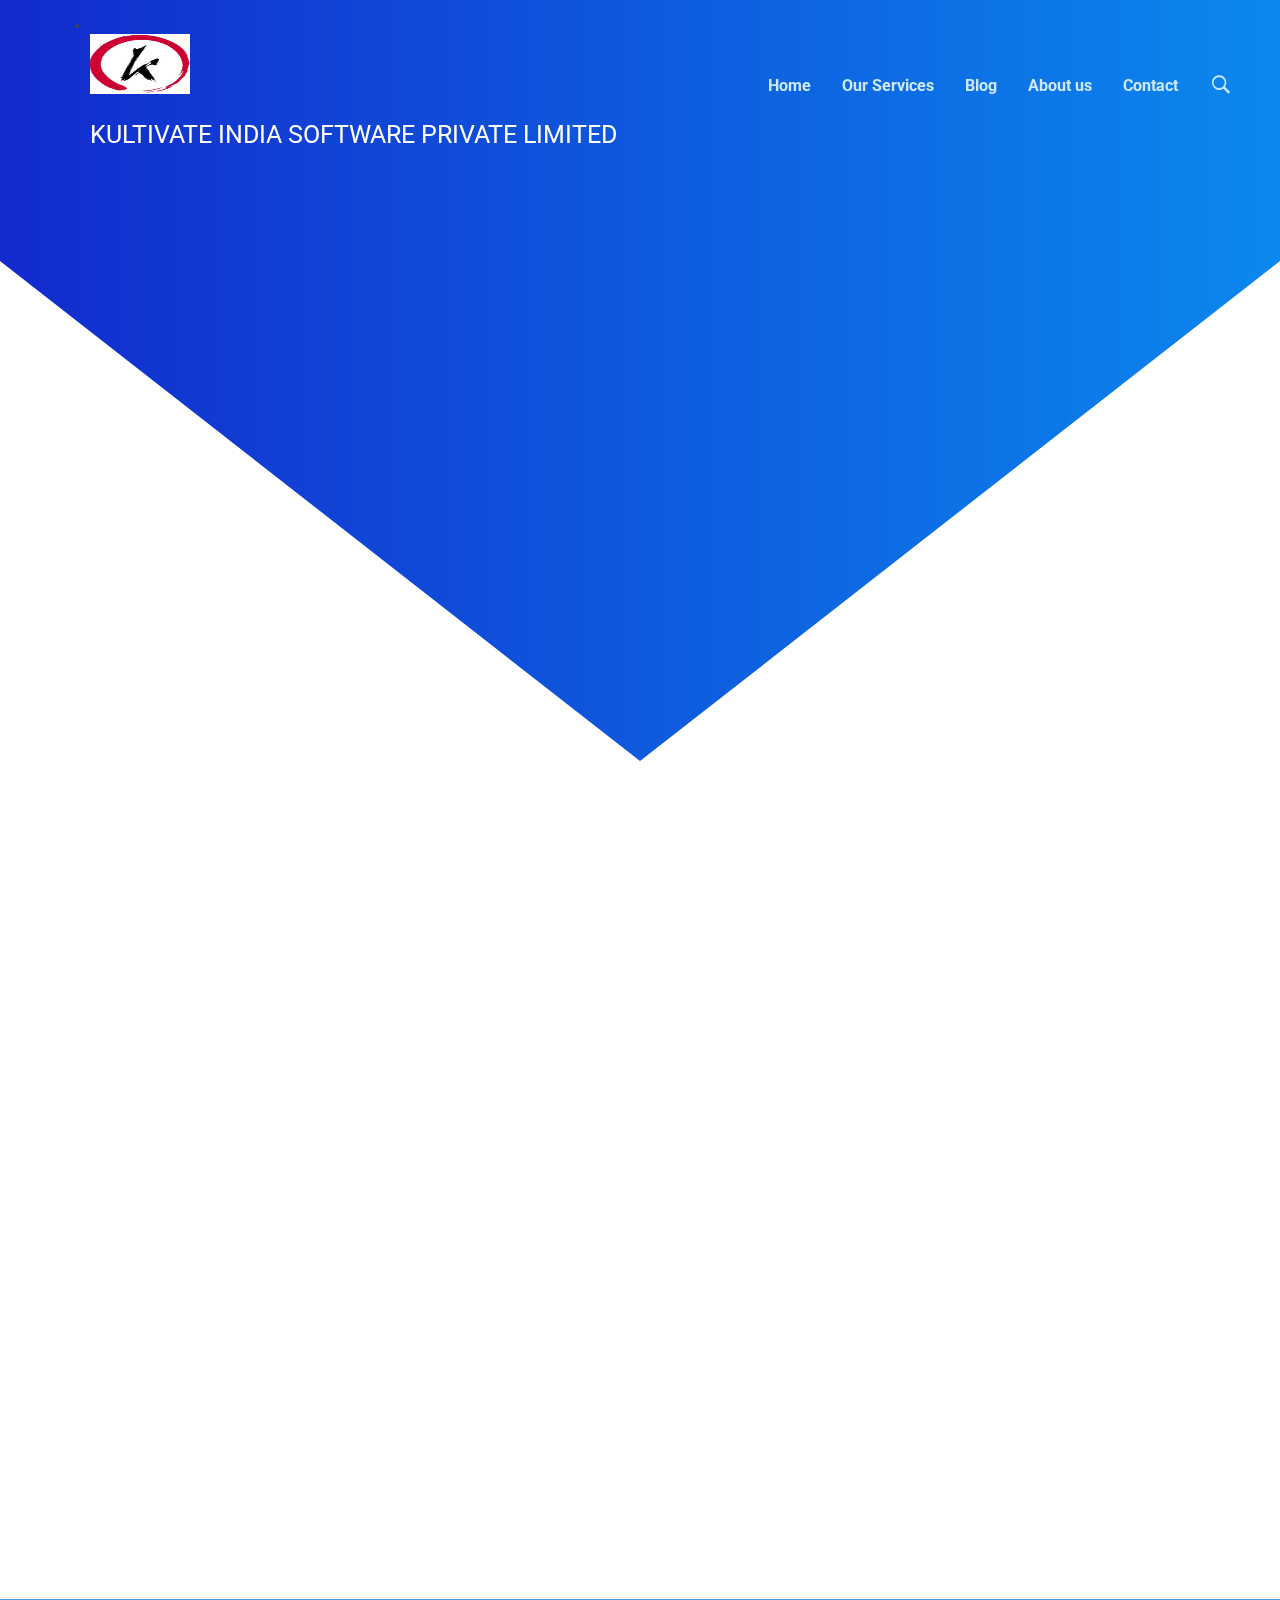
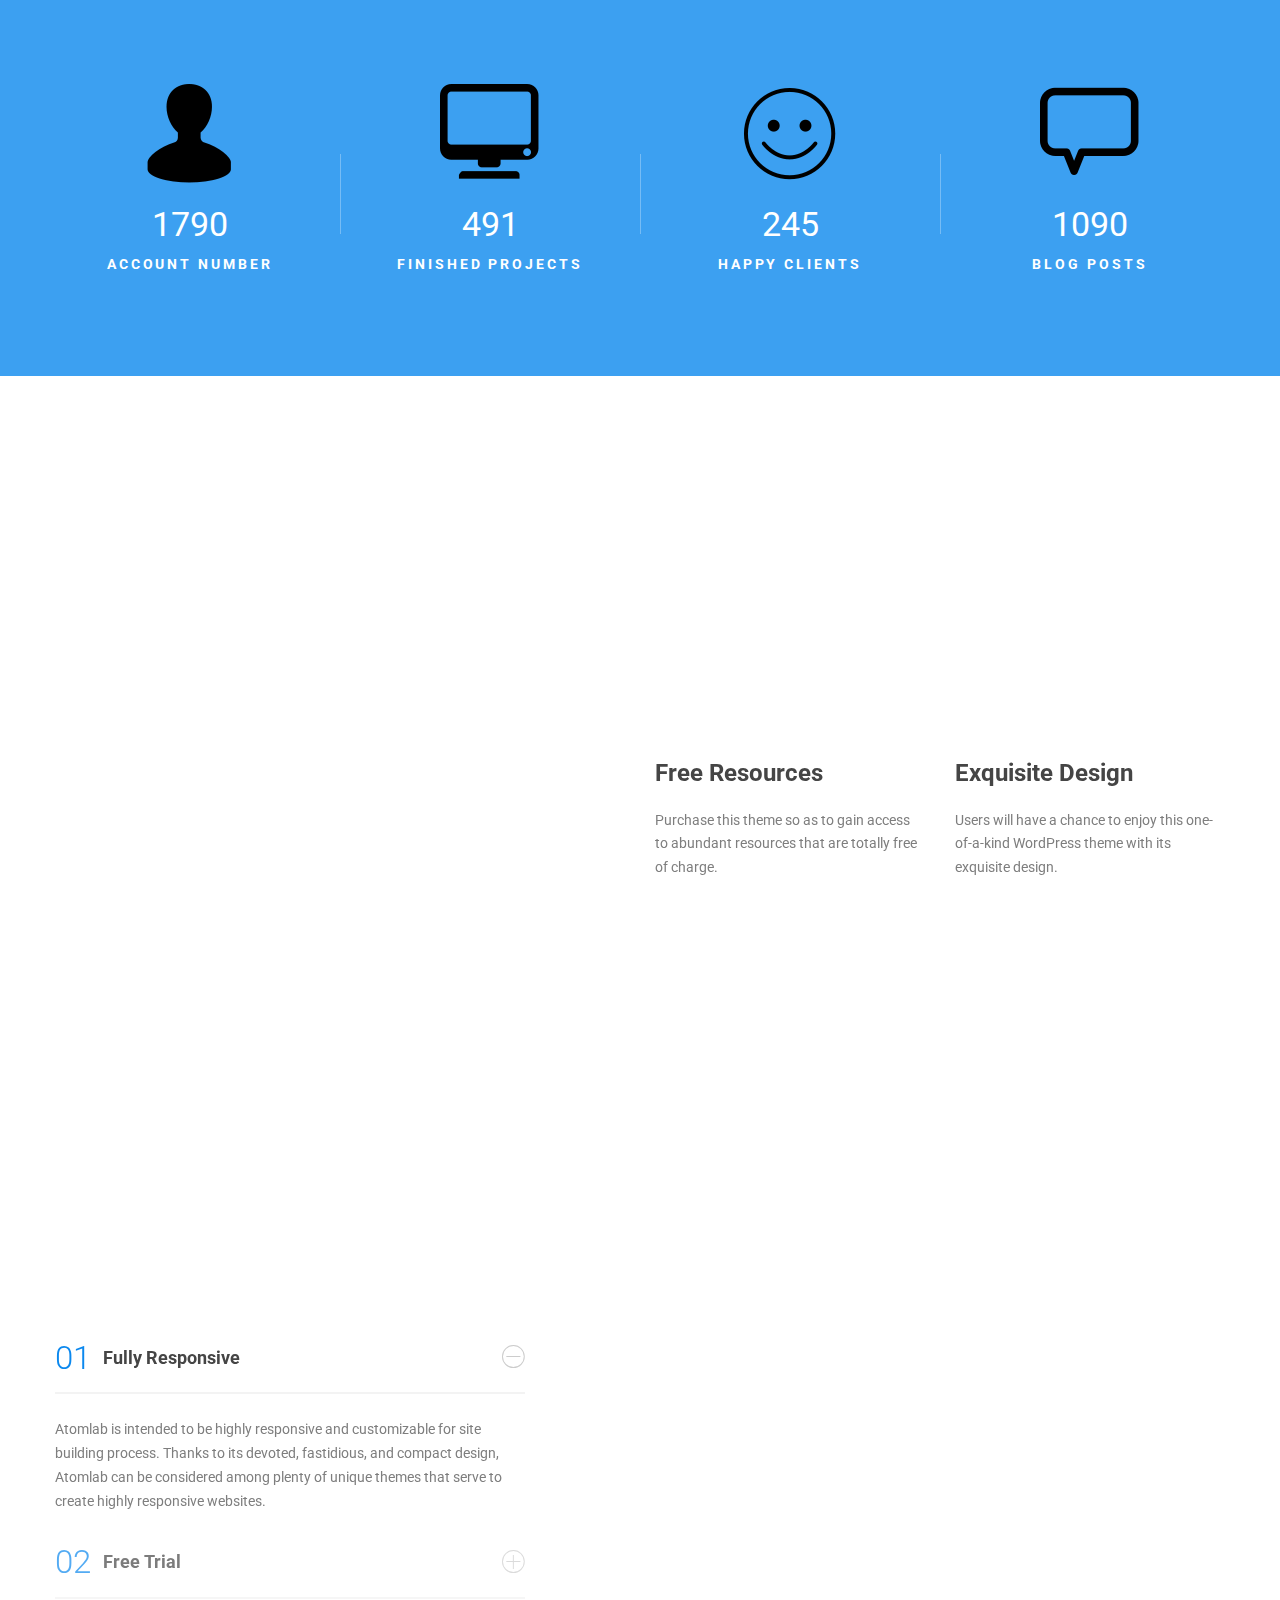
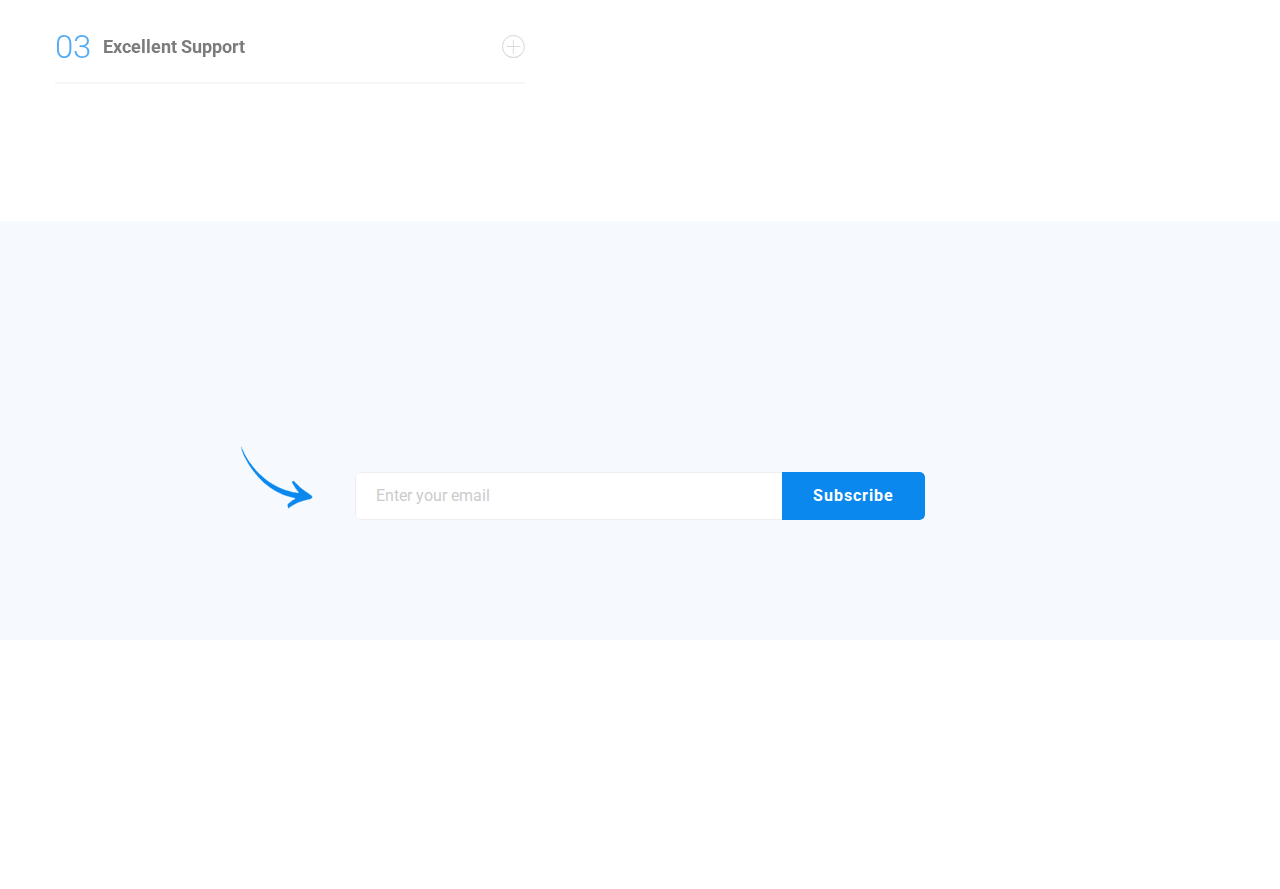
==== index.html @ 435bffe6 "initialized and our services page content added" ====
<!DOCTYPE html>
<html lang="en-US">

<head>
  <meta charset="UTF-8">
  <meta name="viewport" content="width=device-width, initial-scale=1">
  <link rel="profile" href="http://gmpg.org/xfn/11">
  <script type="text/javascript">document.documentElement.className = document.documentElement.className + ' yes-js js_active js'</script>
  <title>Kultivate &#8211; India</title>
  <style>
    .wishlist_table .add_to_cart,
    a.add_to_wishlist.button.alt {
      border-radius: 16px;
      -moz-border-radius: 16px;
      -webkit-border-radius: 16px;
    }
  </style>
  <!-- <link rel="alternate" type="application/rss+xml" title="Atomlab &raquo; Feed" href="http://atomlab.thememove.com/feed/" /> -->
  <!-- <link rel="alternate" type="application/rss+xml" title="Atomlab &raquo; Comments Feed" href="http://atomlab.thememove.com/comments/feed/" -->
  <!-- /> -->
  <link rel='stylesheet' id='rs-plugin-settings-css' href='assets/plugins/revslider/public/assets/css/settings.css' type='text/css'
    media='all' />
  <style id='rs-plugin-settings-inline-css' type='text/css'></style>
  <link rel='stylesheet' id='woocommerce-layout-css' href='assets/plugins/woocommerce/assets/css/woocommerce-layout.css' type='text/css'
    media='all' />
  <link rel='stylesheet' id='woocommerce-smallscreen-css' href='assets/plugins/woocommerce/assets/css/woocommerce-smallscreen.css'
    type='text/css' media='only screen and (max-width: 768px)' />
  <link rel='stylesheet' id='woocommerce-general-css' href='assets/plugins/woocommerce/assets/css/woocommerce.css' type='text/css'
    media='all' />
  <style id='woocommerce-inline-inline-css' type='text/css'>
    .woocommerce form .form-row .required {
      visibility: visible;
    }
  </style>
  <link rel='stylesheet' id='jquery-selectBox-css' href='assets/plugins/yith-woocommerce-wishlist/assets/css/jquery.selectBox.css'
    type='text/css' media='all' />
  <link rel='stylesheet' id='yith-wcwl-main-css' href='assets/plugins/yith-woocommerce-wishlist/assets/css/style.css' type='text/css'
    media='all' />
  <link rel='stylesheet' id='atomlab-style-css' href='assets/themes/atomlab/style.min.css' type='text/css' media='all' />
  <style id='atomlab-style-inline-css' type='text/css'>
    .primary-font,
    .tm-button,
    button,
    input,
    select,
    textarea {
      font-family: Roboto
    }

    .primary-font-important {
      font-family: Roboto !important
    }

    body {
      font-size: 14px
    }

    h1,
    .h1 {
      font-size: 39.2px
    }

    h2,
    .h2 {
      font-size: 25.2px
    }

    h3,
    .h3 {
      font-size: 22.4px
    }

    h4,
    .h4 {
      font-size: 16.8px
    }

    h5,
    .h5 {
      font-size: 14px
    }

    h6,
    .h6 {
      font-size: 9.8px
    }

    @media (min-width: 544px) and (max-width: 1199px) {
      body {
        font-size: calc(14px + (14 - 14) * ((100vw - 554px) / 646))
      }
      h1,
      .h1 {
        font-size: calc(39.2px + (56 - 39.2) * ((100vw - 554px) / 646))
      }
      h2,
      .h2 {
        font-size: calc(25.2px + (36 - 25.2) * ((100vw - 554px) / 646))
      }
      h3,
      .h3 {
        font-size: calc(22.4px + (32 - 22.4) * ((100vw - 554px) / 646))
      }
      h4,
      .h4 {
        font-size: calc(16.8px + (24 - 16.8) * ((100vw - 554px) / 646))
      }
      h5,
      .h5 {
        font-size: calc(14px + (20 - 14) * ((100vw - 554px) / 646))
      }
      h6,
      .h6 {
        font-size: calc(9.8px + (14 - 9.8) * ((100vw - 554px) / 646))
      }
    }

    .tm-sticky-kit.is_stuck {
      padding-top: 100px;
    }

    .boxed {
      max-width: 1200px;
    }

    @media (min-width: 1200px) {
      .container {
        max-width: 1200px;
      }
    }

    .page-content {
      padding-top: 0;
      padding-bottom: 0;
      ;
    }

    .primary-color,
    .topbar a,
    .tm-button.tm-button-primary.style-text,
    .tm-button.tm-button-primary.style-text:hover .button-icon,
    .tm-button,
    .highlight-text-02 mark,
    .highlight-text-04 mark,
    .tm-button.style-flat.tm-button-primary:hover,
    .tm-mailchimp-form.style-4 .form-submit:hover,
    .header-20 .heading mark,
    .wpcf7-text.wpcf7-text,
    .wpcf7-textarea,
    .tm-list--auto-numbered .tm-list__marker,
    .tm-list--manual-numbered .tm-list__marker,
    .tm-info-boxes.style-metro .grid-item.skin-secondary .box-title,
    .tm-twitter.style-slider-quote .tweet-text a:hover,
    .tm-twitter.style-slider-quote-02 .tweet-text a:hover,
    .tm-slider-icon-list .marker,
    .tm-portfolio [data-overlay-animation='faded'] .post-overlay-title a:hover,
    .tm-portfolio [data-overlay-animation='faded'] .post-overlay-categories,
    .tm-portfolio [data-overlay-animation='modern'] .post-overlay-title a:hover,
    .tm-portfolio [data-overlay-animation='modern'] .post-overlay-categories,
    .tm-portfolio.style-full-wide-slider .post-overlay-categories,
    .tm-portfolio.style-full-wide-slider .post-overlay-title a:hover,
    .page-template-one-page-scroll[data-row-skin='dark'] #fp-nav ul li .fp-tooltip,
    .single-portfolio .portfolio-link a,
    .single-portfolio .portfolio-link a:hover span,
    .related-portfolio-item .post-overlay-categories,
    .single-post .page-main-content .post-tags a:hover,
    .single-post .post-link a,
    .gmap-marker-content,
    .vc_tta-color-primary.vc_tta-style-outline .vc_tta-panel .vc_tta-panel-title>a,
    .comment-list .comment-datetime:before {
      color: #38cb89
    }

    .primary-color-important,
    .primary-color-hover-important:hover,
    .tm-box-icon.style-6 .tm-button:hover .button-text,
    .tm-box-icon.style-6 .tm-button:hover .button-link {
      color: #38cb89 !important;
    }

    .primary-background-color,
    .tm-blog.style-grid_classic .post-link,
    .tm-blog.style-grid_masonry .post-link,
    .tm-button.style-flat.tm-button-primary,
    .tm-button.style-outline.tm-button-primary:hover,
    .tm-gradation .count,
    .tm-gradation .count-wrap:before,
    .tm-gradation .count-wrap:after,
    .tm-info-boxes.style-metro .grid-item.skin-primary,
    .tm-contact-form-7.skin-light .wpcf7-submit:hover,
    .widget_categories .count,
    .widget_product_categories .count,
    .top-bar-01 .top-bar-button:hover,
    .tm-search-form .search-submit:hover,
    .tm-mailchimp-form.style-4 .form-submit,
    .page-preloader .object,
    .vc_tta-color-primary.vc_tta-style-classic .vc_tta-tab>a,
    .vc_tta-color-primary.vc_tta-style-classic .vc_tta-panel .vc_tta-panel-heading,
    .vc_tta-tabs.vc_tta-color-primary.vc_tta-style-modern .vc_tta-tab>a,
    .vc_tta-color-primary.vc_tta-style-modern .vc_tta-panel .vc_tta-panel-heading,
    .vc_tta-color-primary.vc_tta-style-flat .vc_tta-panel .vc_tta-panel-body,
    .vc_tta-color-primary.vc_tta-style-flat .vc_tta-panel .vc_tta-panel-heading,
    .vc_tta-color-primary.vc_tta-style-flat .vc_tta-tab>a,
    .vc_tta-color-primary.vc_tta-style-outline .vc_tta-panel:not(.vc_active) .vc_tta-panel-heading:focus,
    .vc_tta-color-primary.vc_tta-style-outline .vc_tta-panel:not(.vc_active) .vc_tta-panel-heading:hover,
    .vc_tta-color-primary.vc_tta-style-outline .vc_tta-tab:not(.vc_active)>a:focus,
    .vc_tta-color-primary.vc_tta-style-outline .vc_tta-tab:not(.vc_active)>a:hover {
      background-color: #38cb89;
    }

    .primary-background-color-important,
    .primary-background-color-hover-important:hover,
    .mejs-controls .mejs-time-rail .mejs-time-current {
      background-color: #38cb89 !important;
    }

    .primary-border-color,
    .tm-button.style-outline.tm-button-primary,
    .tm-contact-form-7.skin-light .wpcf7-submit,
    .tm-mailchimp-form.style-4 .form-submit,
    .vc_tta-color-primary.vc_tta-style-classic .vc_tta-panel .vc_tta-panel-heading,
    .vc_tta-color-primary.vc_tta-style-outline .vc_tta-panel .vc_tta-panel-heading,
    .vc_tta-color-primary.vc_tta-style-outline .vc_tta-controls-icon::after,
    .vc_tta-color-primary.vc_tta-style-outline .vc_tta-controls-icon::before,
    .vc_tta-color-primary.vc_tta-style-outline .vc_tta-panel .vc_tta-panel-body,
    .vc_tta-color-primary.vc_tta-style-outline .vc_tta-panel .vc_tta-panel-body::after,
    .vc_tta-color-primary.vc_tta-style-outline .vc_tta-panel .vc_tta-panel-body::before,
    .vc_tta-tabs.vc_tta-color-primary.vc_tta-style-outline .vc_tta-tab>a {
      border-color: #38cb89;
    }

    .primary-border-color-important,
    .primary-border-color-hover-important:hover,
    .tm-button.style-flat.tm-button-primary {
      border-color: #38cb89 !important;
    }

    .woocommerce .cart.shop_table td.product-subtotal,
    .woocommerce #respond input#submit,
    .woocommerce a.button,
    .woocommerce button.button,
    .woocommerce input.button,
    .woocommerce a.button.alt,
    .woocommerce input.button.alt,
    .button,
    .woocommerce.single-product div.product .product-meta a:hover {
      color: #38cb89
    }

    .tm-product-search-form .search-submit:hover,
    .woocommerce .cats .product-category:hover .cat-text,
    .woocommerce .products div.product .product-overlay {
      background-color: #38cb89;
    }

    .woocommerce.single-product div.product .images .thumbnails .item img:hover,
    .woocommerce a.button:hover,
    .woocommerce button.button:hover,
    .woocommerce input.button:hover,
    .woocommerce a.button.alt:hover,
    .woocommerce input.button.alt:hover,
    .button:hover {
      border-color: #38cb89;
    }

    mark,
    .page-close-mobile-menu:hover,
    .growl-close:hover,
    .secondary-color,
    .tm-button.style-flat.tm-button-secondary:hover,
    .tm-button.style-outline.tm-button-secondary,
    .tm-button.style-text.tm-button-secondary,
    .tm-button.style-text.tm-button-secondary:hover .button-icon,
    .tm-button.style-outline.tm-button-grey,
    .tm-button.style-flat.tm-button-grey:hover,
    .tm-button.style-flat.tm-button-white-alt,
    .tm-view-demo .tm-button.tm-button-view-demo,
    .tm-box-icon.style-3 .icon,
    .tm-box-icon.style-5 .icon,
    .tm-box-icon.style-6 .icon,
    .tm-box-icon.style-7 .icon,
    .tm-box-icon.style-8 .icon,
    .tm-box-icon.style-12 .icon,
    .tm-box-icon.style-13 .icon,
    .tm-box-icon.style-14 .icon,
    .tm-box-icon.style-15 .heading,
    .tm-heading.right-separator .heading,
    .tm-maps.overlay-style-02 .middle-dot,
    .tm-product-banner-slider .tm-product-banner-btn,
    .tm-countdown.skin-dark .number,
    .tm-countdown.skin-dark .separator,
    .tm-drop-cap.style-1 .drop-cap,
    .vc_progress_bar .vc_single_bar_title .vc_label_units,
    .highlight-text mark,
    .typed-text mark,
    .typed-text-2 mark,
    .typed-text .typed-cursor,
    .typed-text-2 .typed-cursor,
    .tm-twitter.style-slider-quote .tweet-info:before,
    .tm-twitter.style-slider-quote .tweet-text a,
    .tm-twitter.style-slider-quote-02 .tweet-info:before,
    .tm-twitter.style-slider-quote-02 .tweet-text a,
    .tm-twitter .tweet:before,
    .tm-swiper.nav-style-2 .swiper-nav-button:hover,
    .testimonial-rating .ion-android-star,
    .tm-info-boxes.style-metro .grid-item.skin-primary .box-title,
    .tm-team-member .social-networks a:hover,
    .tm-instagram .instagram-user-name,
    .tm-blog .post-title a:hover,
    .tm-blog .post-categories a:hover,
    .tm-blog.style-list .post-item .post-link a,
    .tm-portfolio [data-overlay-animation='faded-light'] .post-overlay-title a:hover,
    .tm-portfolio [data-overlay-animation='faded-light'] .post-overlay-categories a:hover,
    .tm-portfolio [data-overlay-animation='zoom'] .post-overlay-title a:hover,
    .tm-portfolio [data-overlay-animation='zoom'] .post-overlay-categories a:hover,
    .tm-portfolio [data-overlay-animation='zoom2'] .post-item-wrapper:hover .post-overlay-title,
    .tm-portfolio.style-full-wide-slider .post-overlay-categories a:hover,
    .tm-product.style-grid-simple .product-categories a:hover,
    .tm-pricing.style-1 .title,
    .tm-pricing.style-2 .icon,
    .tm-social-networks .link:hover,
    .tm-social-networks.style-icons .link:hover,
    .header-info .info-icon,
    .skin-secondary .wpcf7-text.wpcf7-text,
    .skin-secondary .wpcf7-textarea,
    .tm-menu .menu-price,
    .wpb-js-composer .vc_tta-style-atomlab-01 .vc_tta-tab,
    .wpb-js-composer .vc_tta-style-atomlab-03 .vc_tta-tab,
    .page-content .tm-custom-menu.style-1 .menu a:hover,
    .post-share a:hover,
    .post-share-toggle,
    .single-post .post-categories a:hover,
    .related-posts .related-post-title a:hover,
    .single-portfolio .related-portfolio-wrap .post-overlay-title a:hover,
    .return-blog-page,
    .comments-area .comment-count,
    .single-portfolio .portfolio-categories a:hover,
    .widget .mc4wp-form button[type=submit],
    .tm-mailchimp-form.style-2 .form-submit,
    .tm-mailchimp-form.style-3 .form-submit,
    .page-template-coming-soon-01 .mc4wp-form .form-submit,
    .page-template-coming-soon-02 .cs-countdown .number,
    .page-content .widget a:hover,
    .page-sidebar-fixed .widget a:hover,
    .tm-view-demo-icon .item-icon,
    .menu--primary .menu-item-feature,
    .gmap-marker-title,
    .nav-links a:hover:after,
    .page-main-content .search-form .search-submit:hover .search-btn-icon,
    .widget_search .search-submit:hover .search-btn-icon,
    .widget_product_search .search-submit:hover .search-btn-icon,
    .page-links>span,
    .page-links>a:hover,
    .page-links>a:focus,
    .comment-nav-links li a:hover,
    .comment-nav-links li a:focus,
    .comment-nav-links li .current,
    .page-pagination li a:hover,
    .page-pagination li a:focus,
    .page-pagination li .current {
      color: #0b88ee
    }

    .secondary-color-important,
    .secondary-color-hover-important:hover,
    .widget_categories a:hover,
    .widget_categories .current-cat-ancestor>a,
    .widget_categories .current-cat-parent>a,
    .widget_categories .current-cat>a {
      color: #0b88ee !important;
    }

    .secondary-background-color,
    .page-scroll-up,
    .widget_calendar #today,
    .top-bar-01 .top-bar-button,
    .desktop-menu .header-09 .header-special-button,
    .tm-maps.overlay-style-01 .animated-dot .middle-dot,
    .tm-maps.overlay-style-01 .animated-dot div[class*='signal'],
    .tm-card.style-2 .icon:before,
    .tm-gallery .overlay,
    .tm-grid-wrapper .filter-counter,
    .tm-blog.style-list .post-quote,
    .tm-blog.style-grid .post-overlay,
    .tm-blog.style-carousel .post-overlay,
    .tm-blog.style-grid_masonry .post-quote,
    .tm-blog.style-grid_classic .post-quote,
    .tm-blog.style-metro .post-thumbnail,
    .tm-portfolio [data-overlay-animation='zoom2'] .post-item-wrapper:hover .post-read-more,
    .tm-drop-cap.style-2 .drop-cap,
    .tm-box-icon.style-5:hover .icon,
    .tm-box-icon.style-12:hover .content-wrap,
    .tm-info-boxes.style-metro .grid-item.skin-secondary,
    .tm-card.style-1,
    .tm-timeline ul li:after,
    .tm-button.style-flat.tm-button-secondary,
    .tm-button.style-outline.tm-button-secondary:hover,
    .tm-swiper .swiper-nav-button:hover,
    .wpb-js-composer .vc_tta-style-atomlab-01 .vc_tta-tab.vc_active>a,
    .wpb-js-composer .vc_tta-style-atomlab-03 .vc_tta-tab.vc_active>a,
    .single-post .post-quote-overlay,
    .portfolio-details-gallery .gallery-item .overlay,
    .tagcloud a:hover,
    .tm-search-form .category-list a:hover,
    .tm-mailchimp-form.style-1 .form-submit,
    .page-template-coming-soon-02 .mc4wp-form .form-submit,
    .select2-container--default .select2-results__option--highlighted[aria-selected] {
      background-color: #0b88ee;
    }

    .secondary-background-color-important,
    .secondary-background-color-hover-important:hover,
    .tm-swiper.pagination-style-3 .swiper-pagination-bullet.swiper-pagination-bullet-active:before,
    .tm-swiper.pagination-style-4 .swiper-pagination-bullet:hover:before,
    .tm-swiper.pagination-style-4 .swiper-pagination-bullet.swiper-pagination-bullet-active:before,
    .lg-progress-bar .lg-progress {
      background-color: #0b88ee !important;
    }

    .tm-view-demo .overlay {
      background-color: rgba(11, 136, 238, 0.9);
    }

    .tm-popup-video.style-poster-02 .video-overlay,
    .btn-view-full-map {
      background-color: rgba(11, 136, 238, 0.7);
    }

    .secondary-border-color,
    .tm-box-icon.style-8 .icon,
    input[type='text']:focus,
    input[type='email']:focus,
    input[type='url']:focus,
    input[type='password']:focus,
    input[type='search']:focus,
    input[type='number']:focus,
    input[type='tel']:focus,
    input[type='range']:focus,
    input[type='date']:focus,
    input[type='month']:focus,
    input[type='week']:focus,
    input[type='time']:focus,
    input[type='datetime']:focus,
    input[type='datetime-local']:focus,
    input[type='color']:focus,
    textarea:focus,
    select:focus,
    .popup-search-wrap .search-form .search-field:focus,
    .widget .mc4wp-form input[type=email]:focus,
    .tm-button.style-outline.tm-button-secondary,
    .tm-button.style-flat.tm-button-secondary,
    .tm-blog.style-grid .post-item:hover,
    .tm-blog.style-carousel .post-item:hover,
    .tm-swiper .swiper-nav-button:hover,
    .tm-swiper .swiper-pagination-bullet:hover:before,
    .tm-swiper .swiper-pagination-bullet.swiper-pagination-bullet-active:before,
    .post-share-toggle:hover,
    .return-blog-page:hover {
      border-color: #0b88ee;
    }

    .secondary-border-color-important,
    .secondary-border-color-hover-important:hover,
    .tm-maps.overlay-style-02 .animated-dot .signal2,
    .lg-outer .lg-thumb-item.active,
    .lg-outer .lg-thumb-item:hover,
    #fp-nav ul li a.active span,
    .fp-slidesNav ul li a.active span {
      border-color: #0b88ee !important;
    }

    .tm-grid-wrapper .filter-counter:before,
    .wpb-js-composer .vc_tta-style-atomlab-01 .vc_tta-tab.vc_active:after {
      border-top-color: #0b88ee;
    }

    blockquote,
    .wpb-js-composer .vc_tta-style-atomlab-03 .vc_tta-tab.vc_active:after {
      border-left-color: #0b88ee;
    }

    .tm-box-icon.style-12 .content-wrap,
    .tm-box-icon.style-13:hover .content-wrap,
    .wpb-js-composer .vc_tta-style-atomlab-02 .vc_tta-tab.vc_active {
      border-bottom-color: #0b88ee;
    }

    .tm-swiper.pagination-style-4 .swiper-pagination-bullet.swiper-pagination-bullet-active:before {
      box-shadow: 0 3px 8px rgba(11, 136, 238, 0.47);
    }

    .tm-maps.overlay-style-02 .animated-dot .signal2 {
      box-shadow: inset 0 0 35px 10px #0b88ee;
    }

    .woocommerce .cart_list.product_list_widget a:hover,
    .woocommerce ul.product_list_widget li .product-title:hover,
    .woocommerce.single-product div.product .single_add_to_cart_button:hover,
    .woocommerce .quantity button:hover span,
    .woocommerce nav.woocommerce-pagination ul li a:focus,
    .woocommerce nav.woocommerce-pagination ul li a:hover,
    .woocommerce nav.woocommerce-pagination ul li span.current,
    .woocommerce-Price-amount,
    .amount,
    .woocommerce div.product p.price,
    .woocommerce div.product span.price,
    .woocommerce #respond input#submit.disabled:hover,
    .woocommerce #respond input#submit:disabled:hover,
    .woocommerce #respond input#submit:disabled[disabled]:hover,
    .woocommerce a.button.disabled:hover,
    .woocommerce a.button:disabled:hover,
    .woocommerce a.button:disabled[disabled]:hover,
    .woocommerce button.button.disabled:hover,
    .woocommerce button.button:disabled:hover,
    .woocommerce button.button:disabled[disabled]:hover,
    .woocommerce input.button.disabled:hover,
    .woocommerce input.button:disabled:hover,
    .woocommerce input.button:disabled[disabled]:hover,
    .woocommerce a.button:hover,
    .woocommerce button.button:hover,
    .woocommerce input.button:hover,
    .woocommerce a.button.alt:hover,
    .woocommerce input.button.alt:hover,
    .button:hover,
    .woocommerce-Price-amount,
    .amount,
    .woocommerce div.product p.price,
    .woocommerce div.product span.price {
      color: #0b88ee
    }

    .yith-wcwl-wishlistaddedbrowse a,
    .yith-wcwl-wishlistexistsbrowse a,
    .widget_product_categories a:hover,
    .widget_product_categories .current-cat-ancestor>a,
    .widget_product_categories .current-cat-parent>a,
    .widget_product_categories .current-cat>a {
      color: #0b88ee !important;
    }

    .tm-product.style-grid .woocommerce_loop_add_to_cart_wrap a:hover,
    .tm-product.style-grid .quickview-icon:hover,
    .tm-product.style-grid .yith-compare-btn .compare:hover,
    .tm-product.style-grid .yith-wcwl-add-to-wishlist a:hover,
    .mini-cart .mini-cart-icon:after,
    .single-product .yith-wcwl-add-to-wishlist a:hover,
    .single-product .yith-compare-btn a:hover,
    .woocommerce.single-product div.product .single_add_to_cart_button,
    .woocommerce .widget_price_filter .ui-slider .ui-slider-range,
    .woocommerce .widget_price_filter .price_slider_amount .button {
      background-color: #0b88ee;
    }

    .woocommerce.single-product div.product .single_add_to_cart_button,
    .single-product .yith-wcwl-add-to-wishlist a:hover,
    .single-product .yith-compare-btn a:hover,
    body.woocommerce-cart table.cart td.actions .coupon .input-text:focus,
    .woocommerce div.quantity .qty:focus,
    .woocommerce #respond input#submit,
    .woocommerce a.button,
    .woocommerce button.button,
    .woocommerce input.button,
    .woocommerce a.button.alt,
    .woocommerce input.button.alt,
    .button {
      border-color: #0b88ee;
    }

    .mini-cart .widget_shopping_cart_content,
    .woocommerce.single-product div.product .woocommerce-tabs ul.tabs li.active,
    .woocommerce .select2-container .select2-choice {
      border-bottom-color: #0b88ee;
    }

    .third-color,
    blockquote,
    .tm-grid-wrapper .filter-text,
    .tm-blog .post-categories,
    .tm-countdown.skin-dark .text,
    .testimonial-by-line,
    .testimonial-rating,
    .tm-heading.modern-text .heading,
    .tm-social-networks.style-title .link-text,
    .tm-posts-widget .post-widget-categories,
    .tm-product.style-grid-simple .product-categories,
    .header-info .info-sub-title,
    .tagcloud a,
    .widget_text,
    .single-post .page-main-content .post-tags,
    .author-biographical-info,
    .author-social-networks a,
    .comment-list .comment-datetime,
    .comment-actions a,
    .nav-links a,
    .widget_categories a,
    .widget_product_categories a,
    .single-post .post-categories {
      color: #ababab
    }

    .tm-grid-wrapper .btn-filter:hover .filter-text,
    .tm-grid-wrapper .btn-filter.current .filter-text {
      background-color: #ababab
    }

    .woocommerce.single-product .product-meta,
    .woocommerce-review__published-date,
    .comment-form-rating label,
    .woocommerce.single-product div.product form.cart label {
      color: #ababab
    }

    .page-title-bar-01 .page-title-bar-inner {
      background: #f7fbfe;
      background: -moz-linear-gradient(-180deg, #fff 0%, #f7fbfe 100%);
      background: -webkit-linear-gradient(-180deg, #fff 0%, #f7fbfe 100%);
      background: -o-linear-gradient(-180deg, #fff 0%, #f7fbfe 100%);
      background: -ms-linear-gradient(-180deg, #fff 0%, #f7fbfe 100%);
      background: linear-gradient(-180deg, #fff 0%, #f7fbfe 100%);
    }

    .page-footer .widgettitle {
      color: #cccccc;
    }

    .page-footer,
    .page-footer .widget_text {
      color: #7e7e7e;
    }

    .page-footer a,
    .page-footer .widget_recent_entries li a,
    .page-footer .widget_recent_comments li a,
    .page-footer .widget_archive li a,
    .page-footer .widget_categories li a,
    .page-footer .widget_meta li a,
    .page-footer .widget_product_categories li a,
    .page-footer .widget_rss li a,
    .page-footer .widget_pages li a,
    .page-footer .widget_nav_menu li a,
    .page-footer .insight-core-bmw li a {
      color: #7e7e7e;
    }

    .page-footer a:hover,
    .page-footer .widget_recent_entries li a:hover,
    .page-footer .widget_recent_comments li a:hover,
    .page-footer .widget_archive li a:hover,
    .page-footer .widget_categories li a:hover,
    .page-footer .widget_meta li a:hover,
    .page-footer .widget_product_categories li a:hover,
    .page-footer .widget_rss li a:hover,
    .page-footer .widget_pages li a:hover,
    .page-footer .widget_nav_menu li a:hover,
    .page-footer .insight-core-bmw li a:hover {
      color: #0b88ee;
    }

    .page-mobile-main-menu {
      background: #2AC3DB;
      background: -moz-linear-gradient(-151deg, #0B88EE 0%, #2AC3DB 100%);
      background: -webkit-linear-gradient(-151deg, #0B88EE 0%, #2AC3DB 100%);
      background: -o-linear-gradient(-151deg, #0B88EE 0%, #2AC3DB 100%);
      background: -ms-linear-gradient(-151deg, #0B88EE 0%, #2AC3DB 100%);
      background: linear-gradient(-151deg, #0B88EE 0%, #2AC3DB 100%);
    }

    .lg-backdrop {
      background-color: #000 !important;
    }

    .top-bar-01 {
      padding-top: 0px;
      padding-bottom: 0px;
      background-color: #6db8f5;
      color: #fff;
    }

    .top-bar-01,
    .top-bar-01 a {
      font-weight: 400;
      font-style: italic;
      line-height: 1.71;
      font-size: 14px;
    }

    .top-bar-01 a {
      color: #fff;
    }

    .top-bar-01 a:hover,
    .top-bar-01 a:focus {
      color: #38cb89;
    }

    .top-bar-01 .top-bar-info .info-icon {
      color: #fff;
    }

    .top-bar-02 {
      padding-top: 0px;
      padding-bottom: 0px;
      background-color: #222;
      color: #ababab;
    }

    .top-bar-02,
    .top-bar-02 a {
      font-weight: normal;
      line-height: 1.71;
      font-size: 14px;
    }

    .top-bar-02 a {
      color: #fff;
    }

    .top-bar-02 a:hover,
    .top-bar-02 a:focus {
      color: #0b88ee;
    }

    .headroom--not-top .page-header-inner {
      height: 70px;
      padding-top: 0px;
      padding-bottom: 0px;
      border-bottom-color: rgba( 0, 0, 0, 0) !important;
    }

    .headroom--not-top #page-header-inner {
      background: rgba( 255, 255, 255, 1);
      background-color: rgba( 255, 255, 255, 1);
      background-repeat: no-repeat;
      background-position: center center;
      background-attachment: scroll;
      -webkit-background-size: cover;
      -moz-background-size: cover;
      -ms-background-size: cover;
      -o-background-size: cover;
      background-size: cover;
    }

    .desktop-menu .headroom--not-top.headroom--not-top .menu--primary .menu__container>li>a,
    .desktop-menu .headroom--not-top.headroom--not-top .menu--primary .menu__container>ul>li>a {
      padding-top: 25px;
      padding-bottom: 26px;
      padding-left: 18px;
      padding-right: 18px;
    }

    .headroom--not-top .menu--primary>ul>li>a {
      color: #454545 !important;
    }

    .headroom--not-top .menu--primary>ul>li:hover>a,
    .headroom--not-top .menu--primary>ul>li>a:focus,
    .headroom--not-top .menu--primary .current-menu-ancestor>a,
    .headroom--not-top .menu--primary>ul>li.current-menu-item>a,
    .headroom--not-top .menu--primary>ul>li.current-menu-item>a .menu-item-title {
      color: #0b88ee !important;
    }

    .headroom--not-top .page-open-mobile-menu i,
    .headroom--not-top .page-open-main-menu i,
    .headroom--not-top .popup-search-wrap i,
    .headroom--not-top .mini-cart .mini-cart-icon,
    .headroom--not-top .header-social-networks a {
      color: #454545 !important;
    }

    .headroom--not-top .page-open-mobile-menu:hover i,
    .headroom--not-top .page-open-main-menu:hover i,
    .headroom--not-top .popup-search-wrap:hover i,
    .headroom--not-top .mini-cart .mini-cart-icon:hover,
    .headroom--not-top .header-social-networks a:hover {
      color: #0b88ee !important;
    }

    .header-01 .page-header-inner {
      border-bottom-color: #ededed;
      background: rgba(255, 255, 255, 1);
      background-color: rgba(255, 255, 255, 1);
      background-repeat: no-repeat;
      background-position: center center;
      background-attachment: scroll;
      -webkit-background-size: cover;
      -moz-background-size: cover;
      -ms-background-size: cover;
      -o-background-size: cover;
      background-size: cover;
    }

    .header-01 .page-open-mobile-menu i,
    .header-01 .page-open-main-menu i,
    .header-01 .popup-search-wrap i,
    .header-01 .mini-cart .mini-cart-icon,
    .header-01 .header-social-networks a {
      color: #ababab;
    }

    .header-01 .page-open-mobile-menu:hover i,
    .header-01 .page-open-main-menu:hover i,
    .header-01 .popup-search-wrap:hover i,
    .header-01 .mini-cart .mini-cart-icon:hover,
    .header-01 .header-social-networks a:hover {
      color: #454545;
    }

    .desktop-menu .header-01 .menu__container {
      margin-top: 0px;
      margin-bottom: 0px;
      margin-left: 0px;
      margin-right: 20px;
    }

    .desktop-menu .header-01 .menu--primary .menu__container>li>a {
      padding-top: 60px;
      padding-bottom: 60px;
      padding-left: 14px;
      padding-right: 14px;
    }

    .desktop-menu .header-01 .menu--primary .menu__container>li {
      margin-top: 0px;
      margin-bottom: 0px;
      margin-left: 0px;
      margin-right: 0px;
    }

    .header-01 .menu--primary a {
      font-weight: 700;
      line-height: 1.2;
      text-transform: none;
      font-size: 16px;
      color: #ababab;
    }

    .header-01 .menu--primary li:hover>a,
    .header-01 .menu--primary>ul>li>a:hover,
    .header-01 .menu--primary>ul>li>a:focus,
    .header-01 .menu--primary .current-menu-ancestor>a,
    .header-01 .menu--primary .current-menu-item>a {
      color: #454545;
    }

    .header-02 .page-header-inner {
      background: rgba(0, 0, 0, 0);
      background-color: rgba(0, 0, 0, 0);
      background-repeat: no-repeat;
      background-position: center center;
      background-attachment: scroll;
      -webkit-background-size: cover;
      -moz-background-size: cover;
      -ms-background-size: cover;
      -o-background-size: cover;
      background-size: cover;
    }

    .header-02 .page-open-mobile-menu i,
    .header-02 .page-open-main-menu i,
    .header-02 .popup-search-wrap i,
    .header-02 .mini-cart .mini-cart-icon,
    .header-02 .header-social-networks a {
      color: #ababab;
    }

    .header-02 .page-open-mobile-menu:hover i,
    .header-02 .page-open-main-menu:hover i,
    .header-02 .popup-search-wrap:hover i,
    .header-02 .mini-cart .mini-cart-icon:hover,
    .header-02 .header-social-networks a:hover {
      color: #454545;
    }

    .desktop-menu .header-02 .menu__container {
      margin-top: 0px;
      margin-bottom: 0px;
      margin-left: 0px;
      margin-right: 20px;
    }

    .desktop-menu .header-02 .menu--primary .menu__container>li>a {
      padding-top: 60px;
      padding-bottom: 60px;
      padding-left: 14px;
      padding-right: 14px;
    }

    .desktop-menu .header-02 .menu--primary .menu__container>li {
      margin-top: 0px;
      margin-bottom: 0px;
      margin-left: 0px;
      margin-right: 0px;
    }

    .header-02 .menu--primary a {
      font-weight: 700;
      line-height: 1.2;
      text-transform: none;
      font-size: 16px;
      color: #ababab;
    }

    .header-02 .menu--primary li:hover>a,
    .header-02 .menu--primary>ul>li>a:hover,
    .header-02 .menu--primary>ul>li>a:focus,
    .header-02 .menu--primary .current-menu-ancestor>a,
    .header-02 .menu--primary .current-menu-item>a {
      color: #454545;
    }

    .header-03 .page-header-inner {
      background: rgba(0, 0, 0, 0);
      background-color: rgba(0, 0, 0, 0);
      background-repeat: no-repeat;
      background-position: center center;
      background-attachment: scroll;
      -webkit-background-size: cover;
      -moz-background-size: cover;
      -ms-background-size: cover;
      -o-background-size: cover;
      background-size: cover;
    }

    .header-03 .page-open-mobile-menu i,
    .header-03 .page-open-main-menu i,
    .header-03 .popup-search-wrap i,
    .header-03 .mini-cart .mini-cart-icon,
    .header-03 .header-social-networks a {
      color: #cee9ff;
    }

    .header-03 .page-open-mobile-menu:hover i,
    .header-03 .page-open-main-menu:hover i,
    .header-03 .popup-search-wrap:hover i,
    .header-03 .mini-cart .mini-cart-icon:hover,
    .header-03 .header-social-networks a:hover {
      color: #fff;
    }

    .header-03.headroom--top .mini-cart-icon:after {
      background-color: #fff;
    }

    .header-03.headroom--top .mini-cart .mini-cart-icon:after {
      color: #222;
    }

    .desktop-menu .header-03 .menu__container {
      margin-top: 0px;
      margin-bottom: 0px;
      margin-left: 0px;
      margin-right: 20px;
    }

    .desktop-menu .header-03 .menu--primary .menu__container>li>a {
      padding-top: 60px;
      padding-bottom: 60px;
      padding-left: 14px;
      padding-right: 14px;
    }

    .desktop-menu .header-03 .menu--primary .menu__container>li {
      margin-top: 0px;
      margin-bottom: 0px;
      margin-left: 0px;
      margin-right: 0px;
    }

    .header-03 .menu--primary a {
      font-weight: 700;
      line-height: 1.2;
      text-transform: none;
      font-size: 16px;
      color: #cee9ff;
    }

    .header-03 .menu--primary li:hover>a,
    .header-03 .menu--primary>ul>li>a:hover,
    .header-03 .menu--primary>ul>li>a:focus,
    .header-03 .menu--primary .current-menu-ancestor>a,
    .header-03 .menu--primary .current-menu-item>a {
      color: #fff;
    }

    .header-04 .page-header-inner {
      background: rgba(0, 0, 0, 0);
      background-color: rgba(0, 0, 0, 0);
      background-repeat: no-repeat;
      background-position: center center;
      background-attachment: scroll;
      -webkit-background-size: cover;
      -moz-background-size: cover;
      -ms-background-size: cover;
      -o-background-size: cover;
      background-size: cover;
    }

    .header-04 .page-open-mobile-menu i,
    .header-04 .page-open-main-menu i,
    .header-04 .popup-search-wrap i,
    .header-04 .mini-cart .mini-cart-icon,
    .header-04 .header-social-networks a {
      color: #ababab;
    }

    .header-04 .page-open-mobile-menu:hover i,
    .header-04 .page-open-main-menu:hover i,
    .header-04 .popup-search-wrap:hover i,
    .header-04 .mini-cart .mini-cart-icon:hover,
    .header-04 .header-social-networks a:hover {
      color: #fff;
    }

    .desktop-menu .header-04 .menu__container {
      margin-top: 0px;
      margin-bottom: 0px;
      margin-left: 0px;
      margin-right: 20px;
    }

    .desktop-menu .header-04 .menu--primary .menu__container>li>a {
      padding-top: 60px;
      padding-bottom: 60px;
      padding-left: 14px;
      padding-right: 14px;
    }

    .desktop-menu .header-04 .menu--primary .menu__container>li {
      margin-top: 0px;
      margin-bottom: 0px;
      margin-left: 0px;
      margin-right: 0px;
    }

    .header-04 .menu--primary a {
      font-weight: 700;
      line-height: 1.2;
      text-transform: none;
      font-size: 16px;
      color: #ababab;
    }

    .header-04 .menu--primary li:hover>a,
    .header-04 .menu--primary>ul>li>a:hover,
    .header-04 .menu--primary>ul>li>a:focus,
    .header-04 .menu--primary .current-menu-ancestor>a,
    .header-04 .menu--primary .current-menu-item>a {
      color: #fff;
    }

    .header-05 .page-header-inner {
      background: rgba(255, 255, 255, 1);
      background-color: rgba(255, 255, 255, 1);
      background-repeat: no-repeat;
      background-position: center center;
      background-attachment: scroll;
      -webkit-background-size: cover;
      -moz-background-size: cover;
      -ms-background-size: cover;
      -o-background-size: cover;
      background-size: cover;
    }

    .header-05 .page-open-mobile-menu i,
    .header-05 .page-open-main-menu i,
    .header-05 .popup-search-wrap i,
    .header-05 .mini-cart .mini-cart-icon,
    .header-05 .header-social-networks a {
      color: #ababab;
    }

    .header-05 .page-open-mobile-menu:hover i,
    .header-05 .page-open-main-menu:hover i,
    .header-05 .popup-search-wrap:hover i,
    .header-05 .mini-cart .mini-cart-icon:hover,
    .header-05 .header-social-networks a:hover {
      color: #454545;
    }

    .desktop-menu .header-05 .menu__container {
      margin-top: 0px;
      margin-bottom: 0px;
      margin-left: 0px;
      margin-right: 20px;
    }

    .desktop-menu .header-05 .menu--primary .menu__container>li>a {
      padding-top: 60px;
      padding-bottom: 60px;
      padding-left: 14px;
      padding-right: 14px;
    }

    .desktop-menu .header-05 .menu--primary .menu__container>li {
      margin-top: 0px;
      margin-bottom: 0px;
      margin-left: 0px;
      margin-right: 0px;
    }

    .header-05 .menu--primary a {
      font-weight: 700;
      line-height: 1.2;
      text-transform: none;
      font-size: 16px;
      color: #ababab;
    }

    .header-05 .menu--primary li:hover>a,
    .header-05 .menu--primary>ul>li>a:hover,
    .header-05 .menu--primary>ul>li>a:focus,
    .header-05 .menu--primary .current-menu-ancestor>a,
    .header-05 .menu--primary .current-menu-item>a {
      color: #454545;
    }

    .header-06 .page-header-inner {
      border-bottom-color: rgba( 255, 255, 255, 0.2);
      background: rgba(0, 0, 0, 0);
      background-color: rgba(0, 0, 0, 0);
      background-repeat: no-repeat;
      background-position: center center;
      background-attachment: scroll;
      -webkit-background-size: cover;
      -moz-background-size: cover;
      -ms-background-size: cover;
      -o-background-size: cover;
      background-size: cover;
    }

    .header-06 .page-open-mobile-menu i,
    .header-06 .page-open-main-menu i,
    .header-06 .popup-search-wrap i,
    .header-06 .mini-cart .mini-cart-icon,
    .header-06 .header-social-networks a {
      color: #cee9ff;
    }

    .header-06 .page-open-mobile-menu:hover i,
    .header-06 .page-open-main-menu:hover i,
    .header-06 .popup-search-wrap:hover i,
    .header-06 .mini-cart .mini-cart-icon:hover,
    .header-06 .header-social-networks a:hover {
      color: #fff;
    }

    .desktop-menu .header-06 .menu__container {
      margin-top: 0px;
      margin-bottom: 0px;
      margin-left: 0px;
      margin-right: 20px;
    }

    .desktop-menu .header-06 .menu--primary .menu__container>li>a {
      padding-top: 51px;
      padding-bottom: 51px;
      padding-left: 14px;
      padding-right: 14px;
    }

    .desktop-menu .header-06 .menu--primary .menu__container>li {
      margin-top: 0px;
      margin-bottom: 0px;
      margin-left: 0px;
      margin-right: 0px;
    }

    .header-06 .menu--primary a {
      font-weight: 700;
      line-height: 1.2;
      text-transform: none;
      font-size: 16px;
      color: #cee9ff;
    }

    .header-06 .menu--primary li:hover>a,
    .header-06 .menu--primary>ul>li>a:hover,
    .header-06 .menu--primary>ul>li>a:focus,
    .header-06 .menu--primary .current-menu-ancestor>a,
    .header-06 .menu--primary .current-menu-item>a {
      color: #fff;
    }

    .header-07 .page-header-inner {
      border-bottom-color: rgba( 255, 255, 255, 0);
      background: rgba(255, 255, 255, 1);
      background-color: rgba(255, 255, 255, 1);
      background-repeat: no-repeat;
      background-position: center center;
      background-attachment: scroll;
      -webkit-box-shadow: 0 10px 20px rgba( 0, 0, 0, 0.03);
      -moz-box-shadow: 0 10px 20px rgba( 0, 0, 0, 0.03);
      box-shadow: 0 10px 20px rgba( 0, 0, 0, 0.03);
      -webkit-background-size: cover;
      -moz-background-size: cover;
      -ms-background-size: cover;
      -o-background-size: cover;
      background-size: cover;
    }

    .header-07 .page-open-mobile-menu i,
    .header-07 .page-open-main-menu i,
    .header-07 .popup-search-wrap i,
    .header-07 .popup-search-wrap .search-submit,
    .header-07 .mini-cart .mini-cart-icon,
    .header-07 .header-social-networks a {
      color: #454545;
    }

    .header-07 .page-open-mobile-menu:hover i,
    .header-07 .page-open-main-menu:hover i,
    .header-07 .popup-search-wrap:hover i,
    .header-07 .popup-search-wrap .search-submit:hover,
    .header-07 .mini-cart .mini-cart-icon:hover,
    .header-07 .header-social-networks a:hover {
      color: #0b88ee;
    }

    .desktop-menu .header-07 .menu__container {
      margin-top: 0px;
      margin-bottom: 0px;
      margin-left: 50px;
      margin-right: 20px;
    }

    .desktop-menu .header-07 .menu--primary .menu__container>li>a {
      padding-top: 42px;
      padding-bottom: 42px;
      padding-left: 18px;
      padding-right: 18px;
    }

    .desktop-menu .header-07 .menu--primary .menu__container>li {
      margin-top: 0px;
      margin-bottom: 0px;
      margin-left: 0px;
      margin-right: 0px;
    }

    .header-07 .menu--primary a {
      font-weight: 700;
      letter-spacing: 0.125em;
      line-height: 1.2;
      text-transform: uppercase;
      font-size: 14px;
      color: #ababab;
    }

    .header-07 .menu--primary li:hover>a,
    .header-07 .menu--primary>ul>li>a:hover,
    .header-07 .menu--primary>ul>li>a:focus,
    .header-07 .menu--primary .current-menu-ancestor>a,
    .header-07 .menu--primary .current-menu-item>a {
      color: #0b88ee;
    }

    .header-08 .page-header-inner {
      border-bottom-color: #ccc;
      background: rgba(255, 255, 255, 1);
      background-color: rgba(255, 255, 255, 1);
      background-repeat: no-repeat;
      background-position: center center;
      background-attachment: scroll;
      -webkit-background-size: cover;
      -moz-background-size: cover;
      -ms-background-size: cover;
      -o-background-size: cover;
      background-size: cover;
    }

    .header-08 .page-open-mobile-menu i,
    .header-08 .page-open-main-menu i,
    .header-08 .popup-search-wrap i,
    .header-08 .popup-search-wrap .search-submit,
    .header-08 .mini-cart .mini-cart-icon,
    .header-08 .header-social-networks a {
      color: #454545;
    }

    .header-08 .page-open-mobile-menu:hover i,
    .header-08 .page-open-main-menu:hover i,
    .header-08 .popup-search-wrap:hover i,
    .header-08 .popup-search-wrap .search-submit:hover,
    .header-08 .mini-cart .mini-cart-icon:hover,
    .header-08 .header-social-networks a:hover {
      color: #0b88ee;
    }

    .desktop-menu .header-08 .menu__container {
      margin-top: 0px;
      margin-bottom: 0px;
      margin-left: -14px;
      margin-right: -14px;
    }

    .desktop-menu .header-08 .menu--primary .menu__container>li>a {
      padding-top: 42px;
      padding-bottom: 42px;
      padding-left: 14px;
      padding-right: 14px;
    }

    .desktop-menu .header-08 .menu--primary .menu__container>li {
      margin-top: 0px;
      margin-bottom: 0px;
      margin-left: 0px;
      margin-right: 0px;
    }

    .header-08 .menu--primary a {
      font-weight: 700;
      letter-spacing: 0.093em;
      line-height: 1.2;
      text-transform: uppercase;
      font-size: 14px;
      color: #ababab;
    }

    .header-08 .menu--primary li:hover>a,
    .header-08 .menu--primary>ul>li>a:hover,
    .header-08 .menu--primary>ul>li>a:focus,
    .header-08 .menu--primary .current-menu-ancestor>a,
    .header-08 .menu--primary .current-menu-item>a {
      color: #454545;
    }

    .header-09 .page-header-inner {
      background: rgba(255, 255, 255, 1);
      background-color: rgba(255, 255, 255, 1);
      background-repeat: no-repeat;
      background-position: center center;
      background-attachment: scroll;
      -webkit-background-size: cover;
      -moz-background-size: cover;
      -ms-background-size: cover;
      -o-background-size: cover;
      background-size: cover;
    }

    .header-09 .page-open-mobile-menu i,
    .header-09 .page-open-main-menu i,
    .header-09 .popup-search-wrap i,
    .header-09 .popup-search-wrap .search-submit,
    .header-09 .mini-cart .mini-cart-icon,
    .header-09 .header-social-networks a {
      color: #454545;
    }

    .header-09 .page-open-mobile-menu:hover i,
    .header-09 .page-open-main-menu:hover i,
    .header-09 .popup-search-wrap:hover i,
    .header-09 .popup-search-wrap .search-submit:hover,
    .header-09 .mini-cart .mini-cart-icon:hover,
    .header-09 .header-social-networks a:hover {
      color: #0b88ee;
    }

    .desktop-menu .header-09 .menu__container {
      margin-top: 0px;
      margin-bottom: 0px;
      margin-left: 0px;
      margin-right: 0px;
    }

    .desktop-menu .header-09 .menu--primary .menu__container>li>a {
      padding-top: 25px;
      padding-bottom: 25px;
      padding-left: 14px;
      padding-right: 14px;
    }

    .desktop-menu .header-09 .menu--primary .menu__container>li {
      margin-top: 0px;
      margin-bottom: 0px;
      margin-left: 0px;
      margin-right: 0px;
    }

    .header-09 .menu--primary a {
      font-weight: 700;
      letter-spacing: 0.09375em;
      line-height: 1.2;
      text-transform: uppercase;
      font-size: 16px;
      color: rgba( 255, 255, 255, 0.6);
    }

    .header-09 .menu--primary li:hover>a,
    .header-09 .menu--primary>ul>li>a:hover,
    .header-09 .menu--primary>ul>li>a:focus,
    .header-09 .menu--primary .current-menu-ancestor>a,
    .header-09 .menu--primary .current-menu-item>a {
      color: #fff;
    }

    .header-09 .menu--primary .menu__container>li>a {
      background-color: #555;
    }

    .header-10 .page-header-inner {
      background: rgba(0, 0, 0, 0);
      background-color: rgba(0, 0, 0, 0);
      background-repeat: no-repeat;
      background-position: center center;
      background-attachment: scroll;
      -webkit-background-size: cover;
      -moz-background-size: cover;
      -ms-background-size: cover;
      -o-background-size: cover;
      background-size: cover;
    }

    .header-10 .page-open-mobile-menu i,
    .header-10 .page-open-main-menu i,
    .header-10 .popup-search-wrap i,
    .header-10 .mini-cart .mini-cart-icon,
    .header-10 .header-social-networks a {
      color: #fff;
    }

    .header-10 .page-open-mobile-menu:hover i,
    .header-10 .page-open-main-menu:hover i,
    .header-10 .popup-search-wrap:hover i,
    .header-10 .mini-cart .mini-cart-icon:hover,
    .header-10 .header-social-networks a:hover {
      color: #fff;
    }

    .header-11 .page-header-inner {
      border-bottom-color: #ededed;
      background: rgba(255, 255, 255, 1);
      background-color: rgba(255, 255, 255, 1);
      background-repeat: no-repeat;
      background-position: center center;
      background-attachment: scroll;
      -webkit-background-size: cover;
      -moz-background-size: cover;
      -ms-background-size: cover;
      -o-background-size: cover;
      background-size: cover;
    }

    .header-11 .page-open-mobile-menu i,
    .header-11 .page-open-main-menu i,
    .header-11 .popup-search-wrap i,
    .header-11 .search-submit,
    .header-11 .mini-cart .mini-cart-icon,
    .header-11 .header-social-networks a {
      color: #ababab;
    }

    .header-11 .page-open-mobile-menu:hover i,
    .header-11 .page-open-main-menu:hover i,
    .header-11 .popup-search-wrap:hover i,
    .header-11 .search-submit:hover,
    .header-11 .mini-cart .mini-cart-icon:hover,
    .header-11 .header-social-networks a:hover {
      color: #0b88ee;
    }

    .desktop-menu .header-11 .menu__container {
      margin-top: 0px;
      margin-bottom: 0px;
      margin-left: 0px;
      margin-right: 20px;
    }

    .desktop-menu .header-11 .menu--primary .menu__container>li>a {
      padding-top: 42px;
      padding-bottom: 42px;
      padding-left: 18px;
      padding-right: 18px;
    }

    .desktop-menu .header-11 .menu--primary .menu__container>li {
      margin-top: 0px;
      margin-bottom: 0px;
      margin-left: 0px;
      margin-right: 0px;
    }

    .header-11 .menu--primary a {
      font-weight: 700;
      letter-spacing: 0.125em;
      line-height: 1.2;
      text-transform: uppercase;
      font-size: 14px;
      color: #ababab;
    }

    .header-11 .menu--primary li:hover>a,
    .header-11 .menu--primary>ul>li>a:hover,
    .header-11 .menu--primary>ul>li>a:focus,
    .header-11 .menu--primary .current-menu-ancestor>a,
    .header-11 .menu--primary .current-menu-item>a {
      color: #454545;
    }

    .header-12 .page-header-inner {
      border-bottom-color: rgba( 255, 255, 255, 0.2);
      background: rgba(0, 0, 0, 0);
      background-color: rgba(0, 0, 0, 0);
      background-repeat: no-repeat;
      background-position: center center;
      background-attachment: scroll;
      -webkit-background-size: cover;
      -moz-background-size: cover;
      -ms-background-size: cover;
      -o-background-size: cover;
      background-size: cover;
    }

    .header-12 .page-open-mobile-menu i,
    .header-12 .page-open-main-menu i,
    .header-12 .popup-search-wrap i,
    .header-12 .mini-cart .mini-cart-icon,
    .header-12 .header-social-networks a {
      color: #e0e0e0;
    }

    .header-12 .page-open-mobile-menu:hover i,
    .header-12 .page-open-main-menu:hover i,
    .header-12 .popup-search-wrap:hover i,
    .header-12 .mini-cart .mini-cart-icon:hover,
    .header-12 .header-social-networks a:hover {
      color: #fff;
    }

    .desktop-menu .header-12 .menu__container {
      margin-top: 0px;
      margin-bottom: 0px;
      margin-left: 0px;
      margin-right: 20px;
    }

    .desktop-menu .header-12 .menu--primary .menu__container>li>a {
      padding-top: 51px;
      padding-bottom: 51px;
      padding-left: 14px;
      padding-right: 14px;
    }

    .desktop-menu .header-12 .menu--primary .menu__container>li {
      margin-top: 0px;
      margin-bottom: 0px;
      margin-left: 0px;
      margin-right: 0px;
    }

    .header-12 .menu--primary a {
      font-weight: 700;
      line-height: 1.2;
      text-transform: none;
      font-size: 16px;
      color: #e0e0e0;
    }

    .header-12 .menu--primary li:hover>a,
    .header-12 .menu--primary>ul>li>a:hover,
    .header-12 .menu--primary>ul>li>a:focus,
    .header-12 .menu--primary .current-menu-ancestor>a,
    .header-12 .menu--primary .current-menu-item>a {
      color: #fff;
    }

    .header-13 .page-header-inner {
      border-bottom-color: rgba( 255, 255, 255, 0.2);
      background: rgba(0, 0, 0, 0);
      background-color: rgba(0, 0, 0, 0);
      background-repeat: no-repeat;
      background-position: center center;
      background-attachment: scroll;
      -webkit-background-size: cover;
      -moz-background-size: cover;
      -ms-background-size: cover;
      -o-background-size: cover;
      background-size: cover;
    }

    .header-13 .page-open-mobile-menu i,
    .header-13 .page-open-main-menu i,
    .header-13 .popup-search-wrap i,
    .header-13 .mini-cart .mini-cart-icon,
    .header-13 .header-social-networks a {
      color: #eee;
    }

    .header-13 .page-open-mobile-menu:hover i,
    .header-13 .page-open-main-menu:hover i,
    .header-13 .popup-search-wrap:hover i,
    .header-13 .mini-cart .mini-cart-icon:hover,
    .header-13 .header-social-networks a:hover {
      color: #fff;
    }

    .desktop-menu .header-13 .menu__container {
      margin-top: 0px;
      margin-bottom: 0px;
      margin-left: 0px;
      margin-right: 20px;
    }

    .desktop-menu .header-13 .menu--primary .menu__container>li>a {
      padding-top: 51px;
      padding-bottom: 51px;
      padding-left: 14px;
      padding-right: 14px;
    }

    .desktop-menu .header-13 .menu--primary .menu__container>li {
      margin-top: 0px;
      margin-bottom: 0px;
      margin-left: 0px;
      margin-right: 0px;
    }

    .header-13 .menu--primary a {
      font-weight: 700;
      line-height: 1.2;
      text-transform: none;
      font-size: 16px;
      color: #eee;
    }

    .header-13 .menu--primary li:hover>a,
    .header-13 .menu--primary>ul>li>a:hover,
    .header-13 .menu--primary>ul>li>a:focus,
    .header-13 .menu--primary .current-menu-ancestor>a,
    .header-13 .menu--primary .current-menu-item>a {
      color: #fff;
    }

    .header-14 .page-header-inner {
      border-bottom-color: rgba(0, 0, 0, 0);
      background: rgba(255, 255, 255, 1);
      background-color: rgba(255, 255, 255, 1);
      background-repeat: no-repeat;
      background-position: center center;
      background-attachment: scroll;
      -webkit-background-size: cover;
      -moz-background-size: cover;
      -ms-background-size: cover;
      -o-background-size: cover;
      background-size: cover;
    }

    .header-14 .page-open-mobile-menu i,
    .header-14 .page-open-main-menu i,
    .header-14 .popup-search-wrap i,
    .header-14 .mini-cart .mini-cart-icon,
    .header-14 .header-social-networks a {
      color: #ababab;
    }

    .header-14 .page-open-mobile-menu:hover i,
    .header-14 .page-open-main-menu:hover i,
    .header-14 .popup-search-wrap:hover i,
    .header-14 .mini-cart .mini-cart-icon:hover,
    .header-14 .header-social-networks a:before {
      color: #454545;
    }

    .header-15 .page-header-inner {
      background: rgba(0, 0, 0, 0);
      background-color: rgba(0, 0, 0, 0);
      background-repeat: no-repeat;
      background-position: center center;
      background-attachment: scroll;
      -webkit-background-size: cover;
      -moz-background-size: cover;
      -ms-background-size: cover;
      -o-background-size: cover;
      background-size: cover;
    }

    .header-15 .page-open-mobile-menu i,
    .header-15 .page-open-main-menu i,
    .header-15 .popup-search-wrap i,
    .header-15 .mini-cart .mini-cart-icon,
    .header-15 .header-social-networks a {
      color: #222;
    }

    .header-15 .page-open-mobile-menu:hover i,
    .header-15 .page-open-main-menu:hover i,
    .header-15 .popup-search-wrap:hover i,
    .header-15 .mini-cart .mini-cart-icon:hover,
    .header-15 .header-social-networks a:hover {
      color: #0b88ee;
    }

    .header-16 .page-header-inner {
      border-bottom-color: rgba( 255, 255, 255, 0);
      background: rgba(0, 0, 0, 0);
      background-color: rgba(0, 0, 0, 0);
      background-repeat: no-repeat;
      background-position: center center;
      background-attachment: scroll;
      -webkit-background-size: cover;
      -moz-background-size: cover;
      -ms-background-size: cover;
      -o-background-size: cover;
      background-size: cover;
    }

    .header-16 .page-open-mobile-menu i,
    .header-16 .page-open-main-menu i,
    .header-16 .popup-search-wrap i,
    .header-16 .mini-cart .mini-cart-icon,
    .header-16 .header-social-networks a {
      color: #eee;
    }

    .header-16 .page-open-mobile-menu:hover i,
    .header-16 .page-open-main-menu:hover i,
    .header-16 .popup-search-wrap:hover i,
    .header-16 .mini-cart .mini-cart-icon:hover,
    .header-16 .header-social-networks a:hover {
      color: #fff;
    }

    .desktop-menu .header-16 .menu__container {
      margin-top: 0px;
      margin-bottom: 0px;
      margin-left: 0px;
      margin-right: 20px;
    }

    .desktop-menu .header-16 .menu--primary .menu__container>li>a {
      padding-top: 51px;
      padding-bottom: 51px;
      padding-left: 14px;
      padding-right: 14px;
    }

    .desktop-menu .header-16 .menu--primary .menu__container>li {
      margin-top: 0px;
      margin-bottom: 0px;
      margin-left: 0px;
      margin-right: 0px;
    }

    .header-16 .menu--primary a {
      font-weight: 700;
      line-height: 1.2;
      text-transform: none;
      font-size: 16px;
      color: #CEE9FF;
    }

    .header-16 .menu--primary li:hover>a,
    .header-16 .menu--primary>ul>li>a:hover,
    .header-16 .menu--primary>ul>li>a:focus,
    .header-16 .menu--primary .current-menu-ancestor>a,
    .header-16 .menu--primary .current-menu-item>a {
      color: #fff;
    }

    .header-17 .page-header-inner {
      border-bottom-color: rgba( 255, 255, 255, 0);
      background: rgba(0, 0, 0, 0);
      background-color: rgba(0, 0, 0, 0);
      background-repeat: no-repeat;
      background-position: center center;
      background-attachment: scroll;
      -webkit-background-size: cover;
      -moz-background-size: cover;
      -ms-background-size: cover;
      -o-background-size: cover;
      background-size: cover;
    }

    .header-17 .page-open-mobile-menu i,
    .header-17 .page-open-main-menu i,
    .header-17 .popup-search-wrap i,
    .header-17 .mini-cart .mini-cart-icon,
    .header-17 .header-social-networks a {
      color: #cee9ff;
    }

    .header-17 .page-open-mobile-menu:hover i,
    .header-17 .page-open-main-menu:hover i,
    .header-17 .popup-search-wrap:hover i,
    .header-17 .mini-cart .mini-cart-icon:hover,
    .header-17 .header-social-networks a:hover {
      color: #fff;
    }

    .desktop-menu .header-17 .menu__container {
      margin-top: 0px;
      margin-bottom: 0px;
      margin-left: 0px;
      margin-right: 20px;
    }

    .desktop-menu .header-17 .menu--primary .menu__container>li>a {
      padding-top: 51px;
      padding-bottom: 51px;
      padding-left: 14px;
      padding-right: 14px;
    }

    .desktop-menu .header-17 .menu--primary .menu__container>li {
      margin-top: 0px;
      margin-bottom: 0px;
      margin-left: 0px;
      margin-right: 0px;
    }

    .header-17 .menu--primary a {
      font-weight: 700;
      line-height: 1.2;
      text-transform: none;
      font-size: 16px;
      color: #cee9ff;
    }

    .header-17 .menu--primary li:hover>a,
    .header-17 .menu--primary>ul>li>a:hover,
    .header-17 .menu--primary>ul>li>a:focus,
    .header-17 .menu--primary .current-menu-ancestor>a,
    .header-17 .menu--primary .current-menu-item>a {
      color: #fff;
    }

    .header-18 .page-header-inner {
      border-bottom-color: rgba( 255, 255, 255, 0);
      background: rgba(0, 0, 0, 0);
      background-color: rgba(0, 0, 0, 0);
      background-repeat: no-repeat;
      background-position: center center;
      background-attachment: scroll;
      -webkit-background-size: cover;
      -moz-background-size: cover;
      -ms-background-size: cover;
      -o-background-size: cover;
      background-size: cover;
    }

    .header-18 .page-open-mobile-menu i,
    .header-18 .page-open-main-menu i,
    .header-18 .popup-search-wrap i,
    .header-18 .mini-cart .mini-cart-icon,
    .header-18 .header-social-networks a {
      color: #fff;
    }

    .header-18 .page-open-mobile-menu:hover i,
    .header-18 .page-open-main-menu:hover i,
    .header-18 .popup-search-wrap:hover i,
    .header-18 .mini-cart .mini-cart-icon:hover,
    .header-18 .header-social-networks a:hover {
      color: #fff;
    }

    .desktop-menu .header-18 .menu__container {
      margin-top: 0px;
      margin-bottom: 0px;
      margin-left: 0px;
      margin-right: 20px;
    }

    .desktop-menu .header-18 .menu--primary .menu__container>li>a {
      padding-top: 51px;
      padding-bottom: 51px;
      padding-left: 14px;
      padding-right: 14px;
    }

    .desktop-menu .header-18 .menu--primary .menu__container>li {
      margin-top: 0px;
      margin-bottom: 0px;
      margin-left: 0px;
      margin-right: 0px;
    }

    .header-18 .menu--primary a {
      font-weight: 700;
      line-height: 1.2;
      text-transform: none;
      font-size: 16px;
      color: #cee9ff;
    }

    .header-18 .menu--primary li:hover>a,
    .header-18 .menu--primary>ul>li>a:hover,
    .header-18 .menu--primary>ul>li>a:focus,
    .header-18 .menu--primary .current-menu-ancestor>a,
    .header-18 .menu--primary .current-menu-item>a {
      color: #fff;
    }

    .header-19 .page-header-inner {
      background: rgba(0, 0, 0, 0);
      background-color: rgba(0, 0, 0, 0);
      background-repeat: no-repeat;
      background-position: center center;
      background-attachment: scroll;
      -webkit-background-size: cover;
      -moz-background-size: cover;
      -ms-background-size: cover;
      -o-background-size: cover;
      background-size: cover;
    }

    .header-19 .page-open-mobile-menu i,
    .header-19 .page-open-main-menu i,
    .header-19 .popup-search-wrap i,
    .header-19 .mini-cart .mini-cart-icon,
    .header-19 .header-social-networks a {
      color: #fff;
    }

    .header-19 .page-open-mobile-menu:hover i,
    .header-19 .page-open-main-menu:hover i,
    .header-19 .popup-search-wrap:hover i,
    .header-19 .mini-cart .mini-cart-icon:hover,
    .header-19 .header-social-networks a:hover {
      color: rgba(255, 255, 255, 0.5);
    }

    .header-20 .page-header-inner {
      border-bottom-color: rgba( 255, 255, 255, 0);
      background: rgba(0, 0, 0, 0);
      background-color: rgba(0, 0, 0, 0);
      background-repeat: no-repeat;
      background-position: center center;
      background-attachment: scroll;
      -webkit-background-size: cover;
      -moz-background-size: cover;
      -ms-background-size: cover;
      -o-background-size: cover;
      background-size: cover;
    }

    .header-20 .page-open-mobile-menu i,
    .header-20 .page-open-main-menu i,
    .header-20 .popup-search-wrap i,
    .header-20 .mini-cart .mini-cart-icon,
    .header-20 .header-social-networks a {
      color: #ababab;
    }

    .header-20 .page-open-mobile-menu:hover i,
    .header-20 .page-open-main-menu:hover i,
    .header-20 .popup-search-wrap:hover i,
    .header-20 .mini-cart .mini-cart-icon:hover,
    .header-20 .header-social-networks a:hover {
      color: #0b88ee;
    }

    .desktop-menu .header-20 .menu__container {
      margin-top: 0px;
      margin-bottom: 0px;
      margin-left: -17px;
      margin-right: 20px;
    }

    .desktop-menu .header-20 .menu--primary .menu__container>li>a {
      padding-top: 17px;
      padding-bottom: 17px;
      padding-left: 14px;
      padding-right: 14px;
    }

    .desktop-menu .header-20 .menu--primary .menu__container>li {
      margin-top: 0px;
      margin-bottom: 0px;
      margin-left: 0px;
      margin-right: 0px;
    }

    .header-20 .menu--primary a {
      font-weight: 700;
      line-height: 1.2;
      text-transform: none;
      font-size: 16px;
      color: #ababab;
    }

    .header-20 .menu--primary li:hover>a,
    .header-20 .menu--primary>ul>li>a:hover,
    .header-20 .menu--primary>ul>li>a:focus,
    .header-20 .menu--primary .current-menu-ancestor>a,
    .header-20 .menu--primary .current-menu-item>a {
      color: #454545;
    }

    .menu--primary .sub-menu a,
    .menu--primary .children a,
    .menu--primary .tm-list .item-wrapper {
      font-weight: 400;
      letter-spacing: 0em;
      line-height: 1.2;
      text-transform: none;
    }

    .menu--primary .sub-menu a,
    .menu--primary .children a,
    .menu--primary .tm-list .item-title {
      font-size: 16px;
    }

    .menu--primary .children,
    .menu--primary .sub-menu {
      background-color: #fff;
    }

    .desktop-menu .menu--primary .sub-menu,
    .desktop-menu .menu--primary .children {
      border-bottom-color: #0b88ee;
    }

    .menu--primary .children a,
    .menu--primary .sub-menu a,
    .menu--primary .tm-list .item-wrapper {
      color: #ababab;
    }

    .menu--primary .children li:hover>a,
    .menu--primary .children li:hover>a:after,
    .menu--primary .sub-menu li.current-menu-ancestor>a,
    .menu--primary .sub-menu li.current-menu-item>a,
    .menu--primary .sub-menu li:hover>a,
    .menu--primary .sub-menu li:hover>a:after,
    .menu--primary .tm-list li:hover .item-wrapper {
      color: #0b88ee;
    }

    .menu--primary .children li:hover>a,
    .menu--primary .sub-menu li.current-menu-ancestor>a,
    .menu--primary .sub-menu li.current-menu-item>a,
    .menu--primary .sub-menu li:hover>a,
    .menu--primary .tm-list li:hover>a {
      background-color: rgba( 255, 255, 255, 0);
    }

    .menu--primary .children li+li>a,
    .menu--primary .mega-menu .menu li+li>a,
    .menu--primary .sub-menu li+li>a,
    .menu--primary .tm-list li+li .item-wrapper {
      border-color: rgba( 255, 255, 255, 0);
    }

    .page-off-canvas-main-menu {
      background-color: #fff;
    }

    .page-off-canvas-main-menu .menu__container>li>a,
    .page-off-canvas-main-menu .menu__container>ul>li>a {
      padding-top: 0;
      padding-bottom: 0;
      padding-left: 0;
      padding-right: 0;
    }

    .page-off-canvas-main-menu .menu__container a {
      font-weight: 400;
      line-height: 1.7;
      text-transform: none;
      font-size: 32px;
    }

    .page-off-canvas-main-menu .menu__container a,
    .page-close-main-menu {
      color: #454545;
    }

    .page-off-canvas-main-menu .menu__container a:hover,
    .page-off-canvas-main-menu .menu__container a:focus,
    .page-close-main-menu:hover {
      color: #0b88ee;
    }

    .page-off-canvas-main-menu .menu__container .sub-menu a {
      font-size: 20px;
    }

    .page-off-canvas-main-menu .menu__container .sub-menu a,
    .page-off-canvas-main-menu .widgettitle {
      color: #7e7e7e;
    }

    .page-off-canvas-main-menu .menu__container .sub-menu a:hover {
      color: #0b88ee;
    }

    .page-mobile-main-menu .menu__container a,
    .page-mobile-main-menu .menu__container .tm-list__title {
      font-weight: 700;
      line-height: 1.5;
      text-transform: none;
    }

    .page-mobile-menu-header {
      background: #fff;
    }

    .page-close-mobile-menu {
      color: #222222;
    }

    .page-close-mobile-menu:hover {
      color: #0b88ee;
    }

    .page-mobile-main-menu .menu__container {
      text-align: left;
    }

    .page-mobile-main-menu .menu__container>li>a {
      padding-top: 18px;
      padding-bottom: 18px;
      padding-left: 0;
      padding-right: 0;
      font-size: 24px;
      color: rgba(255, 255, 255, 0.7);
    }

    .page-mobile-main-menu .menu__container>li>a:hover,
    .page-mobile-main-menu .menu__container>li.opened>a {
      color: #fff;
    }

    .page-mobile-main-menu .menu__container>li+li>a,
    .page-mobile-main-menu .menu__container>li.opened>a {
      border-color: rgba(255, 255, 255, 0.2);
    }

    .page-mobile-main-menu .sub-menu a {
      padding-top: 10px;
      padding-bottom: 10px;
      padding-left: 0;
      padding-right: 0;
    }

    .page-mobile-main-menu .sub-menu a,
    .page-mobile-main-menu .tm-list__item {
      font-size: 17px;
      color: rgba(255, 255, 255, 0.7);
    }

    .page-mobile-main-menu .sub-menu a:hover,
    .page-mobile-main-menu .tm-list__item:hover,
    .page-mobile-main-menu .sub-menu .opened>a {
      color: #fff;
    }

    .page-mobile-main-menu .widgettitle {
      font-weight: 700;
      line-height: 1.5;
      text-transform: uppercase;
      font-size: 14px;
      color: #fff;
    }

    .tm-button.mobile-menu-button {
      color: #0b88ee;
      border-color: #fff;
      background-color: #fff;
    }

    .tm-button.mobile-menu-button:hover {
      color: #fff;
      border-color: #fff;
      background-color: rgba(0, 0, 0, 0);
    }

    .page-title-bar-01 .page-title-bar-overlay {
      background-color: rgba(0, 0, 0, 0);
    }

    .page-title-bar-01 .page-title-bar-inner {
      border-bottom-color: #ededed;
      padding-top: 239px;
      padding-bottom: 160px;
    }

    .page-title-bar-01 .page-title-bar-inner .heading {
      font-weight: 400;
      line-height: 1.285;
      text-transform: none;
      color: #454545;
      font-size: 56px;
    }

    .page-title-bar-01 .insight_core_breadcrumb {
      padding-top: 0px;
    }

    .page-title-bar-01 .page-breadcrumb-inner {
      padding-bottom: 0px;
    }

    .page-title-bar-01 .insight_core_breadcrumb li,
    .page-title-bar-01 .insight_core_breadcrumb li a {
      font-size: 14px;
      font-weight: 700;
      letter-spacing: 3px;
      line-height: 1.71;
      text-transform: uppercase;
    }

    .page-title-bar-01 .insight_core_breadcrumb li {
      color: #454545;
    }

    .page-title-bar-01 .insight_core_breadcrumb a,
    .insight_core_breadcrumb li+li:before {
      color: #ababab;
    }

    .page-title-bar-01 .insight_core_breadcrumb a:hover {
      color: #0b88ee;
    }

    .page-loading {
      background-color: rgba(0, 0, 0, .85);
    }

    .page-loading .sk-child {
      background-color: #0b88ee;
    }

    body {
      background: #fff;
      background-color: #fff;
      background-repeat: no-repeat;
      background-position: center center;
      background-attachment: fixed;
      font-family: Roboto, Helvetica, Arial, sans-serif;
      font-weight: 400;
      line-height: 1.71;
      color: #7e7e7e;
      -webkit-background-size: cover;
      -moz-background-size: cover;
      -ms-background-size: cover;
      -o-background-size: cover;
      background-size: cover;
    }

    .page-content {
      background: inherit;
      background-color: inherit;
      background-repeat: no-repeat;
      background-position: center center;
      background-attachment: fixed;
      -webkit-background-size: cover;
      -moz-background-size: cover;
      -ms-background-size: cover;
      -o-background-size: cover;
      background-size: cover;
    }

    .branding__logo img,
    .error404--header .branding__logo img {
      width: 153px;
    }

    .branding__logo img {
      padding-top: 20px;
      padding-right: 0px;
      padding-bottom: 20px;
      padding-left: 0px;
    }

    .headroom--not-top .branding__logo .sticky-logo {
      width: 140px;
      padding-top: 0;
      padding-right: 0;
      padding-bottom: 0;
      padding-left: 0;
    }

    .page-mobile-menu-logo img {
      width: 56px;
    }

    .page-popup-search {
      background-color: rgba(0, 0, 0, .85);
    }

    .page-popup-search .search-field,
    .page-popup-search .search-field:focus,
    .page-popup-search .form-description {
      color: #0b88ee;
    }

    .page-popup-search .search-field:-webkit-autofill {
      -webkit-text-fill-color: #0b88ee;
    }

    .popup-search-opened .page-popup-search .search-field {
      border-bottom-color: #0b88ee;
    }

    .popup-search-close {
      color: #fff;
    }

    .popup-search-close:hover {
      color: #0b88ee;
    }

    .maintenance-progress-labels,
    .maintenance-progress {
      width: 85%;
    }

    .page-template-coming-soon-01 {
      background-image: url("assets/themes/atomlab/assets/images/coming-soon-01-bg.jpg");
      background-repeat: no-repeat;
      background-position: left bottom;
      background-attachment: fixed;
      -webkit-background-size: cover;
      -moz-background-size: cover;
      -ms-background-size: cover;
      -o-background-size: cover;
      background-size: cover;
    }

    .page-template-coming-soon-02 {
      background-image: url("assets/themes/atomlab/assets/images/coming-soon-02-bg.jpg");
      background-repeat: no-repeat;
      background-position: center bottom;
      background-attachment: fixed;
      -webkit-background-size: contain;
      -moz-background-size: contain;
      -ms-background-size: contain;
      -o-background-size: contain;
      background-size: contain;
    }

    a {
      color: #454545;
    }

    a:hover,
    a:focus,
    .woocommerce-MyAccount-navigation .is-active a {
      color: #0b88ee;
    }

    h1,
    h2,
    h3,
    h4,
    h5,
    h6,
    .h1,
    .h2,
    .h3,
    .h4,
    .h5,
    .h6,
    th {
      font-weight: 400;
      line-height: 1.2;
    }

    h1,
    h2,
    h3,
    h4,
    h5,
    h6,
    .h1,
    .h2,
    .h3,
    .h4,
    .h5,
    .h6,
    th,
    .tm-table caption,
    .author-social-networks a:hover,
    .tm-card.style-2 .icon,
    .tm-box-icon.style-14 .text,
    .tm-testimonial.style-5 .testimonial-desc,
    .tm-social-networks.style-icons .link,
    .tm-social-networks.style-title .item:hover .link-text,
    .portfolio-details-list label,
    .portfolio-share a:hover,
    .nav-links a:hover,
    .woocommerce div.product .woocommerce-tabs ul.tabs li a:hover,
    .woocommerce div.product .woocommerce-tabs ul.tabs li.active a,
    .woocommerce.single-product #reviews .comment-reply-title,
    .product-sharing-list a:hover {
      color: #454545;
    }

    button,
    input[type="button"],
    input[type="reset"],
    input[type="submit"],
    .woocommerce #respond input#submit.disabled,
    .woocommerce #respond input#submit:disabled,
    .woocommerce #respond input#submit:disabled[disabled],
    .woocommerce a.button.disabled,
    .woocommerce a.button:disabled,
    .woocommerce a.button:disabled[disabled],
    .woocommerce button.button.disabled,
    .woocommerce button.button:disabled,
    .woocommerce button.button:disabled[disabled],
    .woocommerce input.button.disabled,
    .woocommerce input.button:disabled,
    .woocommerce input.button:disabled[disabled],
    .woocommerce #respond input#submit,
    .woocommerce a.button,
    .woocommerce button.button,
    .woocommerce input.button,
    .woocommerce a.button.alt,
    .woocommerce input.button.alt,
    .woocommerce button.button.alt,
    .button {
      background-color: #0b88ee;
      border-color: #0b88ee;
      color: #fff;
    }

    button:hover,
    input[type="button"]:hover,
    input[type="reset"]:hover,
    input[type="submit"]:hover,
    .woocommerce button.button.alt:hover,
    .woocommerce #respond input#submit.disabled:hover,
    .woocommerce #respond input#submit:disabled:hover,
    .woocommerce #respond input#submit:disabled[disabled]:hover,
    .woocommerce a.button.disabled:hover,
    .woocommerce a.button:disabled:hover,
    .woocommerce a.button:disabled[disabled]:hover,
    .woocommerce button.button.disabled:hover,
    .woocommerce button.button:disabled:hover,
    .woocommerce button.button:disabled[disabled]:hover,
    .woocommerce input.button.disabled:hover,
    .woocommerce input.button:disabled:hover,
    .woocommerce input.button:disabled[disabled]:hover,
    .woocommerce #respond input#submit:hover,
    .woocommerce a.button:hover,
    .woocommerce button.button:hover,
    .woocommerce input.button:hover,
    .woocommerce a.button.alt:hover,
    .woocommerce input.button.alt:hover,
    .button:hover {
      background-color: rgba( 0, 0, 0, 0);
      border-color: #0b88ee;
      color: #0b88ee;
    }

    @media (max-width: 991px) {
      .page-title-bar-01 .page-title-bar-inner {
        padding-top: 160px;
        padding-bottom: 160px;
      }
      .page-title-bar-01 .page-title-bar-inner .heading {
        font-size: 50px;
      }
    }

    @media (max-width: 767px) {
      .page-title-bar-01 .page-title-bar-inner {
        padding-top: 130px;
        padding-bottom: 130px;
      }
      .page-title-bar-01 .page-title-bar-inner .heading {
        font-size: 40px;
      }
    }

    @media (max-width: 554px) {
      .page-title-bar-01 .page-title-bar-inner {
        padding-top: 130px;
        padding-bottom: 130px;
      }
      .page-title-bar-01 .page-title-bar-inner .heading {
        font-size: 30px;
      }
    }

    @media (min-width: 1200px) {
      body {
        font-size: 14px;
      }
      h1,
      .h1 {
        font-size: 56px;
      }
      h2,
      .h2 {
        font-size: 36px;
      }
      h3,
      .h3 {
        font-size: 32px;
      }
      h4,
      .h4 {
        font-size: 24px;
      }
      h5,
      .h5 {
        font-size: 20px;
      }
      h6,
      .h6 {
        font-size: 14px;
      }
    }
  </style>
  <link rel='stylesheet' id='main-child-demo-css' href='assets/themes/atomlab-child-demo/style.css' type='text/css' media='all'
  />
  <link rel='stylesheet' id='font-ion-css' href='assets/themes/atomlab/assets/fonts/ion/font-ion.min.css' type='text/css' media='all'
  />
  <link rel='stylesheet' id='swiper-css' href='assets/themes/atomlab/assets/libs/swiper/css/swiper.min.css' type='text/css'
    media='all' />
  <link rel='stylesheet' id='isw-style-css' href='assets/plugins/insight-core/includes/swatches/assets/css/style.css' type='text/css'
    media='all' />
  <link rel='stylesheet' id='js_composer_front-css' href='assets/plugins/js_composer/assets/css/js_composer.min.css' type='text/css'
    media='all' />
  <script type='text/javascript' src='assets/includes/js/jquery/jquery.js'></script>
  <script type='text/javascript' src='assets/includes/js/jquery/jquery-migrate.min.js'></script>
  <script type='text/javascript' src='assets/plugins/revslider/public/assets/js/jquery.themepunch.tools.min.js'></script>
  <script type='text/javascript' src='assets/plugins/revslider/public/assets/js/jquery.themepunch.revolution.min.js'></script>
  <script type='text/javascript'>
    /* <![CDATA[ */
    var wc_add_to_cart_params = { "ajax_url": "\/wp-admin\/admin-ajax.php", "wc_ajax_url": "\/?wc-ajax=%%endpoint%%", "i18n_view_cart": "View cart", "cart_url": "http:\/\/atomlab.thememove.com\/cart\/", "is_cart": "", "cart_redirect_after_add": "no" };
/* ]]> */
  </script>
  <script type='text/javascript' src='assets/plugins/woocommerce/assets/js/frontend/add-to-cart.min.js'></script>
  <script type='text/javascript' src='assets/plugins/js_composer/assets/js/vendors/woocommerce-add-to-cart.js'></script>
  <link rel='https://api.w.org/' href='http://atomlab.thememove.com/wp-json/' />
  <link rel="canonical" href="http://atomlab.thememove.com/homepage/startup-03/" />
  <link rel="alternate" type="application/json+oembed" href="http://atomlab.thememove.com/wp-json/oembed/1.0/embed?url=http%3A%2F%2Fatomlab.thememove.com%2Fhomepage%2Fstartup-03%2F"
  />
  <link rel="alternate" type="text/xml+oembed" href="http://atomlab.thememove.com/wp-json/oembed/1.0/embed?url=http%3A%2F%2Fatomlab.thememove.com%2Fhomepage%2Fstartup-03%2F&#038;format=xml"
  />
  <noscript>
    <style>
      .woocommerce-product-gallery {
        opacity: 1 !important;
      }
    </style>
  </noscript>
  <meta name="generator" content="Powered by WPBakery Page Builder - drag and drop page builder for WordPress." />
  <meta name="generator" content="Powered by Slider Revolution 5.4.8 - responsive, Mobile-Friendly Slider Plugin for WordPress with comfortable drag and drop interface."
  />
  <link rel="icon" href="assets/uploads/2017/10/cropped-favicon-150x150.png" sizes="32x32" />
  <link rel="icon" href="assets/uploads/2017/10/cropped-favicon-300x300.png" sizes="192x192" />
  <link rel="apple-touch-icon-precomposed" href="assets/uploads/2017/10/cropped-favicon-300x300.png" />
  <meta name="msapplication-TileImage" content="assets/uploads/2017/10/cropped-favicon-300x300.png" />
  <script type="text/javascript">function setREVStartSize(e) {
      try {
        e.c = jQuery(e.c); var i = jQuery(window).width(), t = 9999, r = 0, n = 0, l = 0, f = 0, s = 0, h = 0;
        if (e.responsiveLevels && (jQuery.each(e.responsiveLevels, function (e, f) { f > i && (t = r = f, l = e), i > f && f > r && (r = f, n = e) }), t > r && (l = n)), f = e.gridheight[l] || e.gridheight[0] || e.gridheight, s = e.gridwidth[l] || e.gridwidth[0] || e.gridwidth, h = i / s, h = h > 1 ? 1 : h, f = Math.round(h * f), "fullscreen" == e.sliderLayout) { var u = (e.c.width(), jQuery(window).height()); if (void 0 != e.fullScreenOffsetContainer) { var c = e.fullScreenOffsetContainer.split(","); if (c) jQuery.each(c, function (e, i) { u = jQuery(i).length > 0 ? u - jQuery(i).outerHeight(!0) : u }), e.fullScreenOffset.split("%").length > 1 && void 0 != e.fullScreenOffset && e.fullScreenOffset.length > 0 ? u -= jQuery(window).height() * parseInt(e.fullScreenOffset, 0) / 100 : void 0 != e.fullScreenOffset && e.fullScreenOffset.length > 0 && (u -= parseInt(e.fullScreenOffset, 0)) } f = u } else void 0 != e.minHeight && f < e.minHeight && (f = e.minHeight); e.c.closest(".rev_slider_wrapper").css({ height: f })
      } catch (d) { console.log("Failure at Presize of Slider:" + d) }
    };</script>
  <noscript>
    <style type="text/css">
      .wpb_animate_when_almost_visible {
        opacity: 1;
      }
    </style>
  </noscript>
</head>

<body class="page-template-default page page-id-2651 page-child parent-pageid-1804 woocommerce-no-js desktop desktop-menu header-sticky-both wide wpb-js-composer js-comp-ver-5.5 vc_responsive"
  data-content-width="1200px">
  <div id="page-preloader" class="page-loading clearfix">
    <div class="page-load-inner">
      <div class="sk-three-bounce">
        <div class="sk-child sk-bounce1"></div>
        <div class="sk-child sk-bounce2"></div>
        <div class="sk-child sk-bounce3"></div>
      </div>
    </div>
  </div>
  <div id="page" class="site">
    <!-- /.content-wrapper -->
    <div class="content-wrapper">
      <header id="page-header" class="page-header header-17 header-layout-fixed light-logo-version">
        <div id="page-header-inner" class="page-header-inner" data-sticky="1">
          <div class="container-fluid">
            <div class="row">
              <div class="col-xs-12">
                <div class="header-wrap">
                  <div class="branding">
                    <div class="branding__logo">
                      <a href="index.html" rel="home">
                        <ul>
                          <li>
                            <img style="height: 100px; width: 100px" src="assets/themes/atomlab/assets/images/kultivate.jpg" alt="Atomlab" class="light-logo">
                          </li>
                          <li style="color:white; font-size: 25px " class="light-logo">KULTIVATE INDIA SOFTWARE PRIVATE LIMITED</li>
                        </ul>
                        <img style="height:100px;width: 100px;" src="assets/themes/atomlab/assets/images/kultivate_logo.jpg" alt="Atomlab" class="dark-logo">
                        <img style="height:100px;width: 100px;" src="assets/themes/atomlab/assets/images/kultivate_logo.jpg" alt="Atomlab" class="sticky-logo">
                      </a>
                    </div>
                  </div>

                  <div id="page-navigation" class="navigation page-navigation">
                    <nav id="menu" class="menu menu--primary">
                      <ul id="menu-primary" class="menu__container sm sm-simple">
                        <li id="menu-item-17" class="menu-item menu-item-type-custom menu-item-object-custom menu-item-home menu-item-has-children menu-item-17 has-mega-menu">
                          <a href="index.html">
                            <span class="menu-item-title">Home</span>
                            <span class="toggle-sub-menu"> </span>
                          </a>
                        </li>
                        <li id="menu-item-24" class="menu-item menu-item-type-custom menu-item-object-custom menu-item-has-children menu-item-24">
                          <a href="our_services.html">
                            <span class="menu-item-title">Our Services</span>
                          </a>
                        </li>
                        <li id="menu-item-24" class="menu-item menu-item-type-custom menu-item-object-custom menu-item-has-children menu-item-24">
                          <a href="blog.html">
                            <span class="menu-item-title">Blog</span>
                            <span class="toggle-sub-menu"> </span>
                          </a>
                        </li>
                        <li id="menu-item-24" class="menu-item menu-item-type-custom menu-item-object-custom menu-item-has-children menu-item-24">
                          <a href="aboutus.html">
                            <span class="menu-item-title">About us</span>
                          </a>
                        </li>
                        <li id="menu-item-24" class="menu-item menu-item-type-custom menu-item-object-custom menu-item-has-children menu-item-24">
                          <a href="contact.html">
                            <span class="menu-item-title">Contact</span>
                            <span class="toggle-sub-menu"> </span>
                          </a>
                        </li>
                      </ul>
                    </nav>
                  </div>
                  <div class="header-right">
                    <div class="popup-search-wrap">
                      <a href="#" id="btn-open-popup-search" class="btn-open-popup-search">
                        <i class="ion-ios-search-strong"></i>
                      </a>
                    </div>

                    <div id="page-open-mobile-menu" class="page-open-mobile-menu">
                      <div class="inner">
                        <div class="icon">
                          <i></i>
                        </div>
                      </div>
                    </div>

                  </div>
                </div>
              </div>
            </div>
          </div>
      </header>

      <div id="page-content" class="page-content">
        <div class="container">
          <div class="row">
            <div id="page-main-content" class="page-main-content">
              <article id="post-2651" class="post-2651 page type-page status-publish hentry">
                <div id="tm-row-5b7a665e9c1dc" data-vc-full-width="true" data-vc-full-width-init="false" data-vc-stretch-content="true" class="vc_row vc_row-outer vc_row-fluid vc_row-has-separator">
                  <div id="tm-column-5b7a665e9c4fd" class="wpb_column vc_column_container vc_col-sm-12">
                    <div class="vc_column-inner ">
                      <div class="wpb_wrapper">
                        <div id="tm-row-inner-5b7a665e9cee5" class="vc_row vc_inner vc_row-fluid">
                          <div id="tm-column-inner-5b7a665e9d489" class="wpb_column vc_column_container vc_col-sm-12">
                            <div class="vc_column-inner ">
                              <div class="wpb_wrapper">
                                <div class="tm-heading center modern-text tm-animation move-up" id="tm-heading-5b7a665e9d6af">
                                  <h3 class="heading" style=""> Amazing Experience</h3>
                                </div>
                                <div class="tm-spacer" id="tm-spacer-5b7a665e9dad7"></div>
                                <div class="tm-heading center  tm-animation move-up" id="tm-heading-5b7a665e9dc6c">
                                  <h3 class="heading" style=""> We have the right solutions</h3>
                                </div>
                                <div class="tm-spacer" id="tm-spacer-5b7a665e9dfac"></div>
                                <div class="tm-button-wrapper  tm-animation move-up" id="tm-button-5b7a665e9e118">
                                  <a class="tm-button style-flat tm-button-custom tm-button-primary smooth-scroll-link" href="#welcome-section">
                                    <span class="button-text">
                                      Show me how it works </span>
                                  </a>
                                </div>
                                <div class="tm-spacer" id="tm-spacer-5b7a665e9e442"></div>
                                <div class="tm-button-wrapper  btn-text-popup-video tm-popup-video tm-animation move-up" id="tm-button-5b7a665e9e58e">
                                  <a class="tm-button style-text tm-button-nm tm-button-custom has-icon icon-left" href="https://www.youtube.com/watch?v=9No-FiEInLA">
                                    <span class="button-icon">
                                      <i class="ion-play"></i>
                                    </span>
                                    <span class="button-text">
                                      Watch the overview </span>
                                  </a>
                                </div>
                              </div>
                            </div>
                          </div>
                        </div>
                        <div id="tm-row-inner-5b7a665e9e9ac" class="vc_row vc_inner vc_row-fluid">
                          <div id="tm-column-inner-5b7a665e9ec3e" class="wpb_column vc_column_container vc_col-sm-12">
                            <div class="vc_column-inner ">
                              <div class="wpb_wrapper">
                                <div class="tm-image  tm-animation move-up" id="tm-image-5b7a665e9edd6">
                                  <div class="image">
                                    <img src="assets/uploads/2017/12/startup-03-image-01.png" alt="startup-03-image-01" />
                                  </div>
                                </div>
                              </div>
                            </div>
                          </div>
                        </div>
                      </div>
                    </div>
                  </div>
                  <div class="vc_row-separator big_triangle_alt bottom">
                    <svg xmlns="http://www.w3.org/2000/svg" version="1.1" viewBox="0 0 100 100" preserveAspectRatio="none">
                      <polygon points="0,0 50,100 100,0 101,100 0 101"></polygon>
                    </svg>
                  </div>
                </div>
                <div class="vc_row-full-width vc_clearfix"></div>
                <div id="welcome-section" data-vc-full-width="true" data-vc-full-width-init="false" class="vc_row vc_row-outer vc_row-fluid">
                  <div id="tm-column-5b7a665e9f5f5" class="wpb_column vc_column_container vc_col-sm-12">
                    <div class="vc_column-inner ">
                      <div class="wpb_wrapper">
                        <div class="tm-heading center modern-text tm-animation move-up" id="tm-heading-5b7a665e9f7fe">
                          <h3 class="heading" style=""> Welcome to Kultivate</h3>
                        </div>
                        <div class="tm-spacer" id="tm-spacer-5b7a665e9fb43"></div>
                        <div class="tm-heading center  tm-animation move-up" id="tm-heading-5b7a665e9fcf7">
                          <h3 class="heading" style=""> We’re an award winning creative agency
                            <br /> from Coimbatore, INDIA. </h3>
                        </div>
                        <div class="tm-spacer" id="tm-spacer-5b7a665ea0008"></div>
                        <div class="tm-grid-wrapper tm-grid-group  style-grid" id="tm-grid-5b7a665ea0139" data-item-wrap="1" data-type="masonry"
                          data-xs-columns="1" data-sm-columns="2" data-lg-columns="4" data-gutter="0">
                          <div class="tm-grid has-animation move-up">
                            <div class="grid-sizer"></div>
                            <div class="tm-box-icon  style-13" id="tm-box-icon-5b7a665ea04e5">
                              <div class="content-wrap">
                                <div class="icon">
                                  <div class="tm-svg" data-svg="assets/themes/atomlab/assets/svg/linea/basic-webpage.svg" data-type="oneByOne" data-hover="#tm-box-icon-5b7a665ea04e5"></div>
                                </div>
                                <div class="content">
                                  <div class="box-header">
                                    <h4 class="heading">
                                      <a class="link-secret" href="#">

                                        Ui / ux Design
                                      </a>

                                    </h4>
                                  </div>

                                  <div class="text">Giving you the best possible experience when using websites and all kinds of services.</div>
                                </div>
                              </div>
                            </div>
                            <div class="tm-box-icon  style-13" id="tm-box-icon-5b7a665ea0741">
                              <div class="content-wrap">


                                <div class="icon">
                                  <div class="tm-svg" data-svg="assets/themes/atomlab/assets/svg/linea/basic-pencil-ruler.svg" data-type="oneByOne" data-hover="#tm-box-icon-5b7a665ea0741"></div>
                                </div>

                                <div class="content">
                                  <div class="box-header">


                                    <h4 class="heading">
                                      <a class="link-secret" href="#">

                                        Branding Strategy
                                      </a>

                                    </h4>
                                  </div>

                                  <div class="text">A well-defined and executed brand strategy affects all aspects of a business.</div>
                                </div>
                              </div>
                            </div>
                            <div class="tm-box-icon  style-13" id="tm-box-icon-5b7a665ea0996">
                              <div class="content-wrap">


                                <div class="icon">
                                  <div class="tm-svg" data-svg="assets/themes/atomlab/assets/svg/linea/basic-video.svg" data-type="oneByOne" data-hover="#tm-box-icon-5b7a665ea0996"></div>
                                </div>

                                <div class="content">
                                  <div class="box-header">


                                    <h4 class="heading">
                                      <a class="link-secret" href="#">

                                        Video Production
                                      </a>

                                    </h4>
                                  </div>

                                  <div class="text">We help businesses & brands achieve their goals through video content that engages and
                                    compels.
                                  </div>
                                </div>
                              </div>
                            </div>
                            <div class="tm-box-icon  style-13" id="tm-box-icon-5b7a665ea0bca">
                              <div class="content-wrap">


                                <div class="icon">
                                  <div class="tm-svg" data-svg="assets/themes/atomlab/assets/svg/linea/basic-share.svg" data-type="oneByOne" data-hover="#tm-box-icon-5b7a665ea0bca"></div>
                                </div>

                                <div class="content">
                                  <div class="box-header">


                                    <h4 class="heading">
                                      <a class="link-secret" href="#">

                                        Marketing Campaign &amp; PR
                                      </a>

                                    </h4>
                                  </div>

                                  <div class="text">A great way to slip past any defences and connect with your audience via channels.</div>
                                </div>
                              </div>
                            </div>
                          </div>
                        </div>

                      </div>
                    </div>
                  </div>
                </div>

                <div class="vc_row-full-width vc_clearfix"></div>
                <div id="tm-row-5b7a665ea0f0b" class="vc_row vc_row-outer vc_row-fluid">
                  <div id="tm-column-5b7a665ea112d" class="wpb_column vc_column_container vc_col-sm-12">
                    <div class="vc_column-inner ">
                      <div class="wpb_wrapper">
                        <div id="rev_slider_24_1_wrapper" class="rev_slider_wrapper fullwidthbanner-container" data-source="gallery" style="margin:0px auto;background:transparent;padding:0px;margin-top:0px;margin-bottom:0px;">
                          <!-- START REVOLUTION SLIDER 5.4.8 fullwidth mode -->

                          <script>var htmlDiv = document.getElementById("rs-plugin-settings-inline-css"); var htmlDivCss = "";
                            if (htmlDiv) {
                              htmlDiv.innerHTML = htmlDiv.innerHTML + htmlDivCss;
                            } else {
                              var htmlDiv = document.createElement("div");
                              htmlDiv.innerHTML = "<style>" + htmlDivCss + "</style>";
                              document.getElementsByTagName("head")[0].appendChild(htmlDiv.childNodes[0]);
                            }
                          </script>
                          <script type="text/javascript">
                            if (setREVStartSize !== undefined) setREVStartSize(
                              { c: '#rev_slider_24_1', responsiveLevels: [1240, 1024, 778, 480], gridwidth: [1400, 1024, 778, 480], gridheight: [780, 780, 780, 780], sliderLayout: 'fullwidth' });

                            var revapi24,
                              tpj;
                            (function () {
                              if (!/loaded|interactive|complete/.test(document.readyState)) document.addEventListener("DOMContentLoaded", onLoad); else onLoad();
                              function onLoad() {
                                if (tpj === undefined) { tpj = jQuery; if ("off" == "on") tpj.noConflict(); }
                                if (tpj("#rev_slider_24_1").revolution == undefined) {
                                  revslider_showDoubleJqueryError("#rev_slider_24_1");
                                } else {
                                  revapi24 = tpj("#rev_slider_24_1").show().revolution({
                                    sliderType: "standard",
                                    jsFileLocation: "//atomlab.thememove.com/wp-content/plugins/revslider/public/assets/js/",
                                    sliderLayout: "fullwidth",
                                    dottedOverlay: "none",
                                    delay: 9000,
                                    navigation: {
                                      onHoverStop: "off",
                                    },
                                    viewPort: {
                                      enable: true,
                                      outof: "wait",
                                      visible_area: "80%",
                                      presize: false
                                    },
                                    responsiveLevels: [1240, 1024, 778, 480],
                                    visibilityLevels: [1240, 1024, 778, 480],
                                    gridwidth: [1400, 1024, 778, 480],
                                    gridheight: [780, 780, 780, 780],
                                    lazyType: "none",
                                    shadow: 0,
                                    spinner: "spinner3",
                                    stopLoop: "off",
                                    stopAfterLoops: -1,
                                    stopAtSlide: -1,
                                    shuffle: "off",
                                    autoHeight: "off",
                                    disableProgressBar: "on",
                                    hideThumbsOnMobile: "off",
                                    hideSliderAtLimit: 0,
                                    hideCaptionAtLimit: 0,
                                    hideAllCaptionAtLilmit: 0,
                                    debugMode: false,
                                    fallbacks: {
                                      simplifyAll: "off",
                                      nextSlideOnWindowFocus: "off",
                                      disableFocusListener: false,
                                    }
                                  });
                                }; /* END OF revapi call */

                              }; /* END OF ON LOAD FUNCTION */
                            }()); /* END OF WRAPPING FUNCTION */
                          </script>
                          <script>
                            var htmlDivCss = '	#rev_slider_24_1_wrapper .tp-loader.spinner3 div { background-color: #FFFFFF !important; } ';
                            var htmlDiv = document.getElementById('rs-plugin-settings-inline-css');
                            if (htmlDiv) {
                              htmlDiv.innerHTML = htmlDiv.innerHTML + htmlDivCss;
                            }
                            else {
                              var htmlDiv = document.createElement('div');
                              htmlDiv.innerHTML = '<style>' + htmlDivCss + '</style>';
                              document.getElementsByTagName('head')[0].appendChild(htmlDiv.childNodes[0]);
                            }
                          </script>
                        </div>
                        <!-- END REVOLUTION SLIDER -->
                      </div>
                    </div>
                  </div>
                </div>
                <div id="tm-row-5b7a665ea7990" data-vc-full-width="true" data-vc-full-width-init="false" class="vc_row vc_row-outer vc_row-fluid vc_row-column-separator-01">
                  <div id="tm-column-5b7a665ea7c59" class="wpb_column vc_column_container vc_col-sm-3">
                    <div class="vc_column-inner ">
                      <div class="wpb_wrapper">
                        <div id="tm-counter-5b7a665ea7e3a" class="tm-counter  style-1 align-center skin-light" data-animation="counter-up">
                          <div class="counter-wrap">
                            <div class="icon">
                              <img src="assets/themes/atomlab/assets/images/icon/ac_num.png">
                            </div>

                            <div class="number-wrap">
                              <span class="number">1790</span>
                            </div>
                            <h6 class="text">Account number</h6>
                          </div>
                        </div>
                      </div>
                    </div>
                  </div>
                  <div id="tm-column-5b7a665ea7ffd" class="wpb_column vc_column_container vc_col-sm-3">
                    <div class="vc_column-inner ">
                      <div class="wpb_wrapper">
                        <div id="tm-counter-5b7a665ea8164" class="tm-counter  style-1 align-center skin-light" data-animation="counter-up">
                          <div class="counter-wrap">
                            <div class="icon">
                              <img src="assets/themes/atomlab/assets/images/icon/proj.png">
                            </div>

                            <div class="number-wrap">
                              <span class="number">491</span>
                            </div>
                            <h6 class="text">Finished Projects</h6>
                          </div>
                        </div>
                      </div>
                    </div>
                  </div>
                  <div id="tm-column-5b7a665ea82cc" class="wpb_column vc_column_container vc_col-sm-3">
                    <div class="vc_column-inner ">
                      <div class="wpb_wrapper">
                        <div id="tm-counter-5b7a665ea847c" class="tm-counter  style-1 align-center skin-light" data-animation="counter-up">
                          <div class="counter-wrap">
                            <div class="icon">
                              <img src="assets/themes/atomlab/assets/images/icon/happy.png">
                            </div>

                            <div class="number-wrap">
                              <span class="number">245</span>
                            </div>
                            <h6 class="text">Happy clients</h6>
                          </div>
                        </div>
                      </div>
                    </div>
                  </div>
                  <div id="tm-column-5b7a665ea85f3" class="wpb_column vc_column_container vc_col-sm-3">
                    <div class="vc_column-inner ">
                      <div class="wpb_wrapper">
                        <div id="tm-counter-5b7a665ea8746" class="tm-counter  style-1 align-center skin-light" data-animation="counter-up">
                          <div class="counter-wrap">
                            <div class="icon">
                              <img src="assets/themes/atomlab/assets/images/icon/blog.png">
                            </div>

                            <div class="number-wrap">
                              <span class="number">1090</span>
                            </div>
                            <h6 class="text">Blog posts</h6>
                          </div>
                        </div>
                      </div>
                    </div>
                  </div>
                </div>
                <div class="vc_row-full-width vc_clearfix"></div>
                <div id="tm-row-5b7a665ea89e3" data-vc-full-width="true" data-vc-full-width-init="false" class="vc_row vc_row-outer vc_row-fluid vc_row-o-content-middle vc_row-flex">
                  <div id="tm-column-5b7a665ea8c89" class="wpb_column vc_column_container vc_col-sm-12 vc_col-md-6">
                    <div class="vc_column-inner ">
                      <div class="wpb_wrapper">
                        <div class="tm-image  tm-animation move-up" id="tm-image-5b7a665ea8e3d">
                          <div class="image">
                            <img src="assets/uploads/2017/12/startup-03-image-03.png" alt="startup-03-image-03" />
                          </div>
                        </div>
                        <div class="tm-spacer" id="tm-spacer-5b7a665ea9323"></div>
                      </div>
                    </div>
                  </div>
                  <div id="tm-column-5b7a665ea9489" class="wpb_column vc_column_container vc_col-sm-12 vc_col-md-6">
                    <div class="vc_column-inner ">
                      <div class="wpb_wrapper">
                        <div class="tm-heading left  tm-animation move-up" id="tm-heading-5b7a665ea9722">
                          <h3 class="heading" style=""> What makes Atomlab
                            <mark> different? </mark>
                          </h3>
                        </div>

                        <div class="tm-spacer" id="tm-spacer-5b7a665ea9a81"></div>
                        <div id="tm-row-inner-5b7a665ea9c16" class="vc_row vc_inner vc_row-fluid">
                          <div id="tm-column-inner-5b7a665ea9e57" class="wpb_column vc_column_container vc_col-sm-6">
                            <div class="vc_column-inner ">
                              <div class="wpb_wrapper">
                                <div class="tm-box-icon  style-1" id="tm-box-icon-5b7a665eaa01a">
                                  <div class="content-wrap">


                                    <div class="icon">
                                      <span class="ti-gift"></span>
                                    </div>

                                    <div class="content">
                                      <div class="box-header">


                                        <h4 class="heading">
                                          <a class="link-secret" href="#">

                                            Free Resources
                                          </a>

                                        </h4>
                                      </div>

                                      <div class="text">Purchase this theme so as to gain access to abundant resources that are totally free
                                        of charge. </div>
                                    </div>
                                  </div>
                                </div>
                              </div>
                            </div>
                          </div>
                          <div id="tm-column-inner-5b7a665eaa260" class="wpb_column vc_column_container vc_col-sm-6">
                            <div class="vc_column-inner ">
                              <div class="wpb_wrapper">
                                <div class="tm-box-icon  style-1" id="tm-box-icon-5b7a665eaa41c">
                                  <div class="content-wrap">


                                    <div class="icon">
                                      <span class="ti-user"></span>
                                    </div>

                                    <div class="content">
                                      <div class="box-header">


                                        <h4 class="heading">
                                          <a class="link-secret" href="#">

                                            Exquisite Design
                                          </a>

                                        </h4>
                                      </div>

                                      <div class="text">Users will have a chance to enjoy this one-of-a-kind WordPress theme with its exquisite
                                        design.
                                      </div>
                                    </div>
                                  </div>
                                </div>
                              </div>
                            </div>
                          </div>
                        </div>
                        <div class="tm-spacer" id="tm-spacer-5b7a665eaa5a1"></div>
                        <div class="tm-button-group" id="tm-button-group-5b7a665eaa68a">
                          <div class="tm-button-wrapper  tm-animation move-up" id="tm-button-5b7a665eaa803">
                            <a class="tm-button style-flat tm-button-custom tm-button-secondary has-icon icon-left" href="#">
                              <span class="button-icon">
                                <i class="ion-android-download"></i>
                              </span>
                              <span class="button-text">
                                Try it out </span>
                            </a>
                          </div>
                          <div class="tm-button-wrapper  tm-animation move-up" id="tm-button-5b7a665eaac4c">
                            <a class="tm-button style-outline tm-button-custom tm-button-grey" href="#">
                              <span class="button-text">
                                View projects </span>
                            </a>
                          </div>
                        </div>
                      </div>
                    </div>
                  </div>
                </div>
                <div class="vc_row-full-width vc_clearfix"></div>
                <div id="tm-row-5b7a665eab0ec" data-vc-full-width="true" data-vc-full-width-init="false" class="vc_row vc_row-outer vc_row-fluid vc_row-o-content-middle vc_row-flex">
                  <div id="tm-column-5b7a665eab3a4" class="wpb_column vc_column_container vc_col-sm-12 vc_col-md-5">
                    <div class="vc_column-inner ">
                      <div class="wpb_wrapper">
                        <div class="tm-heading left  tm-animation move-up" id="tm-heading-5b7a665eab641">
                          <h3 class="heading" style="">
                            <mark>Everything</mark> You Need In One Place</h3>
                        </div>

                        <div class="tm-spacer" id="tm-spacer-5b7a665eab954"></div>
                        <div class="tm-accordion  style-1" id="tm-accordion-5b7a665eaba7f">

                          <div class="accordion-section active">
                            <div class="accordion-title-wrapper">
                              <mark class="accordion-marker">01</mark>
                              <h6 class="accordion-title">Fully Responsive</h6>
                              <span class="accordion-icon"></span>
                            </div>

                            <div class="accordion-content">
                              Atomlab is intended to be highly responsive and customizable for site building process. Thanks to its devoted, fastidious,
                              and compact design, Atomlab can be considered among plenty of unique themes that serve to create
                              highly responsive websites. </div>
                          </div>

                          <div class="accordion-section ">
                            <div class="accordion-title-wrapper">
                              <mark class="accordion-marker">02</mark>
                              <h6 class="accordion-title">Free Trial</h6>
                              <span class="accordion-icon"></span>
                            </div>

                            <div class="accordion-content">
                              If you are excited to know more about this theme, you can try it out for free before deciding to purchase. Even after making
                              your purchase, if you find it unsatisfactory, you can always make a refund request to the theme
                              marketplace administrator to get your money back. </div>
                          </div>

                          <div class="accordion-section ">
                            <div class="accordion-title-wrapper">
                              <mark class="accordion-marker">03</mark>
                              <h6 class="accordion-title">Excellent Support</h6>
                              <span class="accordion-icon"></span>
                            </div>

                            <div class="accordion-content">
                              If you have any problem or difficulty during the process of working with Atomlab, you should contact our customer support
                              team. Our team of professional and skilled staff will reply as soon as possible and propose
                              you with the best solution to tackle the issues. </div>
                          </div>
                        </div>
                        <div class="tm-spacer" id="tm-spacer-5b7a665eabb6a"></div>
                      </div>
                    </div>
                  </div>
                  <div id="tm-column-5b7a665eabcd1" class="wpb_column vc_column_container vc_col-sm-12 vc_col-md-offset-1 vc_col-md-6">
                    <div class="vc_column-inner ">
                      <div class="wpb_wrapper">
                        <div class="tm-image  tm-animation move-up" id="tm-image-5b7a665eabe66">
                          <div class="image">
                            <img src="assets/uploads/2017/12/startup-03-image-02.png" alt="startup-03-image-02" />
                          </div>
                        </div>
                      </div>
                    </div>
                  </div>
                </div>
                <div class="vc_row-full-width vc_clearfix"></div>
                <div id="tm-row-5b7a665eac417" data-vc-full-width="true" data-vc-full-width-init="false" class="vc_row vc_row-outer vc_row-fluid">
                  <div id="tm-column-5b7a665eac6af" class="wpb_column vc_column_container vc_col-sm-10 vc_col-lg-offset-2 vc_col-lg-8 vc_col-md-offset-1 vc_col-md-10 vc_col-sm-offset-1">
                    <div class="vc_column-inner ">
                      <div class="wpb_wrapper">
                        <div class="tm-heading center modern-text tm-animation move-up" id="tm-heading-5b7a665eaeaac">
                          <h3 class="heading" style=""> stay up-to-date </h3>
                        </div>

                        <div class="tm-spacer" id="tm-spacer-5b7a665eaf030"></div>

                        <div class="tm-heading center  tm-animation move-up" id="tm-heading-5b7a665eaf285">
                          <h3 class="heading" style=""> Ready to
                            <mark>get started?</mark>
                          </h3>
                        </div>

                        <div class="tm-spacer" id="tm-spacer-5b7a665eaf76b"></div>
                        <div class="tm-mailchimp-form  style-1">
                          <script>(function () {
                              if (!window.mc4wp) {
                                window.mc4wp = {
                                  listeners: [],
                                  forms: {
                                    on: function (event, callback) {
                                      window.mc4wp.listeners.push({
                                        event: event,
                                        callback: callback
                                      });
                                    }
                                  }
                                }
                              }
                            })();
                          </script>
                          <!-- MailChimp for WordPress v4.2.3 - https://wordpress.org/plugins/mailchimp-for-wp/ -->
                          <form id="mc4wp-form-1" class="mc4wp-form mc4wp-form-407" method="post" data-id="407" data-name="Subscribe">
                            <div class="mc4wp-form-fields">
                              <div>
                                <input type="email" name="EMAIL" placeholder="Enter your email" required />
                              </div>
                              <div>
                                <button class="form-submit" type="submit">Subscribe</button>
                              </div>
                            </div>
                            <label style="display: none !important;">Leave this field empty if you're human:
                              <input type="text" name="_mc4wp_honeypot" value="" tabindex="-1" autocomplete="off" />
                            </label>
                            <input type="hidden" name="_mc4wp_timestamp" value="1534748254" />
                            <input type="hidden" name="_mc4wp_form_id" value="407" />
                            <input type="hidden" name="_mc4wp_form_element_id" value="mc4wp-form-1" />
                            <div class="mc4wp-response"></div>
                          </form>
                          <!-- / MailChimp for WordPress Plugin -->
                        </div>
                      </div>
                    </div>
                  </div>
                </div>
                <div class="vc_row-full-width vc_clearfix"></div>
              </article>
            </div>


          </div>
        </div>
      </div>
      </div>
      <!-- /.content-wrapper -->
      <div id="page-footer-wrapper" class="page-footer-wrapper footer-02 parallax">
        <div id="page-footer" class="page-footer">
          <div class="container">
            <div class="row">
              <div class="col-md-12">
                <div class="page-footer-inner">
                  <div id="tm-row-5b7a6606a6ec1" class="vc_row vc_row-outer vc_row-fluid">
                    <div id="tm-column-5b7a6606a716a" class="wpb_column vc_column_container vc_col-sm-6 vc_col-md-3">
                      <div class="vc_column-inner ">
                        <div class="wpb_wrapper">
                          <div class="tm-image  tm-animation move-up" id="tm-image-5b7a6606a72f2">
                            <div style="height:100px;width: 100px;">
                              <img src="assets/themes/atomlab/assets/images/kultivate_logo.jpg" alt="logo_dark_medium" />
                            </div>
                          </div>
                          <div class="tm-spacer" id="tm-spacer-5b7a6606a77d8"></div>

                          <div class="tm-heading left  tm-animation move-up" id="tm-heading-5b7a6606a79c6">
                            <div class="heading" style="font-size: 12px;">
                              We simply provide a state-of-art global platform which an enterprise or government body or an individual can use locally
                              to disseminate agricultural information and collect real-time data efficiently.
                            </div>
                          </div>

                          <div class="tm-spacer" id="tm-spacer-5b7a6606a7db6"></div>
                        </div>
                      </div>
                    </div>
                    <div id="tm-column-5b7a6606a7f63" class="wpb_column vc_column_container vc_col-sm-6 vc_col-lg-offset-1 vc_col-lg-2 vc_col-md-3">
                      <div class="vc_column-inner ">
                        <div class="wpb_wrapper">
                          <div class="vc_wp_custommenu wpb_content_element">
                            <div class="widget widget_nav_menu">
                              <h2 class="widgettitle">About Us</h2>
                              <div class="menu-footer-about-us-container">
                                <ul id="menu-footer-about-us" class="menu">
                                  <li id="menu-item-34" class="menu-item menu-item-type-custom menu-item-object-custom menu-item-34">
                                    <a href="our_services.html">Our Services</a>
                                  </li>
                                  <li id="menu-item-33" class="menu-item menu-item-type-custom menu-item-object-custom menu-item-33">
                                    <a href="contact.html">Contact Us</a>
                                  </li>
                                </ul>
                              </div>
                            </div>
                          </div>
                        </div>
                      </div>
                    </div>
                    <div id="tm-column-5b7a6606a8c4f" class="wpb_column vc_column_container vc_col-sm-6 vc_col-md-3">
                      <div class="vc_column-inner ">
                        <div class="wpb_wrapper">
                          <div class="vc_wp_text wpb_content_element">
                            <div class="widget widget_text">
                              <h2 class="widgettitle">CONTACT US</h2>
                              <div class="textwidget">
                                </p>
                                <div>302, Srevatsa Shankara Aptmt, Annur Road, Coimbatore</div>
                                <div>
                                  <a href="mboobalan1997@gmail.com">contact@atomlab.com</a>
                                </div>
                                <div>
                                  <b>9677332085</b>
                                </div>
                                <p>
                              </div>
                            </div>
                          </div>
                        </div>
                      </div>
                    </div>
                    <div id="tm-column-5b7a6606a9085" class="wpb_column vc_column_container vc_col-sm-6 vc_col-md-3">
                      <div class="vc_column-inner ">
                        <div class="wpb_wrapper">
                          <div id="tm-twitter-5b7a6606a92ef" class="tm-twitter  style-slider-quote">

                            <div class="tm-swiper" data-loop="1" data-lg-gutter="30" data-autoplay="3000" data-speed="1000">
                              <div class="swiper-container">

                                <div class=" swiper-wrapper">

                                  <div class="swiper-slide">
                                    <div class="tweet">
                                      <div class="tweet-text">Free. feat. &nbsp;
                                        <a href="http://twitter.com/vondotco" target="_blank">vondotco</a>&nbsp; &nbsp;
                                        <a href="https://t.co/MHI8k6CnyY" target="_blank">https://www.facebook.com/kultivateit/</a>&nbsp; &nbsp;
                                        <a href="https://t.co/K0e5pRN8y9" target="_blank">https://t.co/K0e5pRN8y9</a>&nbsp;</div>
                                      <div class="tweet-info">
                                        <h6 class="tweet-heading">
                                          Unsplash </h6>
                                        <span class="tweet-date">August 20, 2018</span>
                                      </div>
                                    </div>
                                  </div>
                                  <div class="swiper-slide">
                                    <div class="tweet">
                                      <div class="tweet-text">facebook &nbsp;
                                        <a href="https://t.co/5NOAueUFcu" target="_blank">https://www.facebook.com/kultivateit/</a>&nbsp;</div>
                                      <div class="tweet-info">
                                        <h6 class="tweet-heading">
                                          Unsplash </h6>
                                        <span class="tweet-date">August 19, 2018</span>
                                      </div>
                                    </div>
                                  </div>
                                  <div class="swiper-slide">
                                    <div class="tweet">
                                      <div class="tweet-text">&nbsp;
                                        <a href="http://twitter.com/majortomm" target="_blank">majortomm</a>&nbsp; Wow! Congrats on the big milestone, Thomas 🙌🎉 &nbsp;
                                        <a href="https://t.co/lEpByaPZNb" target="_blank">https://t.co/lEpByaPZNb</a>&nbsp;</div>
                                      <div class="tweet-info">
                                        <h6 class="tweet-heading">
                                          Unsplash </h6>
                                        <span class="tweet-date">August 19, 2018</span>
                                      </div>
                                    </div>
                                  </div>

                                </div>

                              </div>
                            </div>
                          </div>
                        </div>
                      </div>
                    </div>
                  </div>
                  <div id="tm-row-5b7a6606a98d8" class="vc_row vc_row-outer vc_row-fluid">
                    <div id="tm-column-5b7a6606a9bc5" class="wpb_column vc_column_container vc_col-sm-12">
                      <div class="vc_column-inner ">
                        <div class="wpb_wrapper">
                          <div id="tm-row-inner-5b7a6606a9dce" class="vc_row vc_inner vc_row-fluid vc_row-o-content-middle vc_row-flex">
                            <div id="tm-column-inner-5b7a6606a9fac" class="wpb_column vc_column_container vc_col-sm-6">
                              <div class="vc_column-inner ">
                                <div class="wpb_wrapper">
                                  <div class="tm-heading left highlight-text tm-animation move-up" id="tm-heading-5b7a6606aa1b7">
                                    <div class="heading" style=""> © 2018
                                      <mark>Kultivate India</mark>. All Rights Reserved. Terms & Privacy.</div>
                                  </div>

                                </div>
                              </div>
                            </div>
                            <div id="tm-column-inner-5b7a6606aa66e" class="wpb_column vc_column_container vc_col-sm-6">
                              <div class="vc_column-inner ">
                                <div class="wpb_wrapper">
                                  <ul class="tm-social-networks  style-icons layout-inline" id="tm-social-networks-5b7a6606aa811">
                                    <li class="item">
                                      <a href="#" target="_blank" aria-label="Twitter" class="link hint--bounce hint--top">
                                        <i class="ion-social-twitter link-icon"></i>
                                      </a>
                                    </li>
                                    <li class="item">
                                      <a href="https://www.facebook.com/kultivateit/" target="_blank" aria-label="Facebook" class="link hint--bounce hint--top">
                                        <i class="ion-social-facebook link-icon"></i>
                                      </a>
                                    </li>
                                    <li class="item">
                                      <a href="#" target="_blank" aria-label="Google+" class="link hint--bounce hint--top">
                                        <i class="ion-social-googleplus link-icon"></i>
                                      </a>
                                    </li>
                                    <li class="item">
                                      <a href="#" target="_blank" aria-label="Linkedin" class="link hint--bounce hint--top">
                                        <i class="ion-social-linkedin link-icon"></i>
                                      </a>
                                    </li>
                                  </ul>
                                </div>
                              </div>
                            </div>
                          </div>
                        </div>
                      </div>
                    </div>
                  </div>
                </div>
              </div>
            </div>
          </div>
        </div>
      </div>
    </div>
    <style scoped>
      #tm-row-5b7a665e9c1dc .vc_row-separator svg {
        fill: #fff
      }

      #tm-row-5b7a665e9c1dc .vc_row-separator svg {
        height: 500px
      }

      #tm-row-5b7a665e9c1dc {
        background: -webkit-gradient(linear, left top, left bottom, color-stop(0%, #122ACC), color-stop(100%, #0B88EE));
        background: -moz-linear-gradient(left, #122ACC 0, #0B88EE 100%);
        background: -webkit-linear-gradient(left, #122ACC 0, #0B88EE 100%);
        background: -o-linear-gradient(left, #122ACC 0, #0B88EE 100%);
        background: -ms-linear-gradient(left, #122ACC 0, #0B88EE 100%);
        background: linear-gradient(left, #122ACC 0, #0B88EE 100%)
      }

      #tm-row-5b7a665e9c1dc {
        padding-top: 227px !important
      }

      @media( max-width:992px) {
        #tm-row-5b7a665e9c1dc {
          padding-top: 150px !important
        }
      }

      #tm-row-inner-5b7a665e9cee5 {
        position: relative;
        z-index: 9
      }

      #tm-heading-5b7a665e9d6af .heading {
        font-size: 16px
      }

      #tm-heading-5b7a665e9d6af {
        text-align: center
      }

      #tm-heading-5b7a665e9d6af .heading {
        color: #fff
      }

      #tm-spacer-5b7a665e9dad7 {
        height: 31px
      }

      #tm-heading-5b7a665e9dc6c .heading {
        font-size: 56px
      }

      #tm-heading-5b7a665e9dc6c {
        text-align: center
      }

      #tm-heading-5b7a665e9dc6c .heading {
        line-height: 1.14;
        color: #fff
      }

      #tm-spacer-5b7a665e9dfac {
        height: 62px
      }

      #tm-button-5b7a665e9e118 {
        text-align: center
      }

      #tm-button-5b7a665e9e118 .tm-button {
        min-width: 334px
      }

      #tm-spacer-5b7a665e9e442 {
        height: 25px
      }

      #tm-button-5b7a665e9e58e {
        text-align: center
      }

      #tm-button-5b7a665e9e58e .tm-button {
        color: #fff
      }

      #tm-button-5b7a665e9e58e .tm-button:hover span {
        color: #38cb89
      }

      #tm-image-5b7a665e9edd6 {
        text-align: center
      }

      #tm-image-5b7a665e9edd6 {
        margin-top: -135px !important;
        margin-bottom: -75px !important
      }

      @media( max-width:1199px) {
        #tm-image-5b7a665e9edd6 {
          margin-top: -90px !important
        }
      }

      @media( max-width:992px) {
        #tm-image-5b7a665e9edd6 {
          margin-top: -40px !important
        }
      }

      @media( max-width:767px) {
        #tm-image-5b7a665e9edd6 {
          margin-top: 0 !important;
          margin-bottom: -20px !important
        }
      }

      #welcome-section {
        border-bottom-width: 1px !important;
        border-bottom-color: #eee;
        border-bottom-style: solid;
        padding-top: 195px !important;
        padding-bottom: 67px !important
      }

      #tm-heading-5b7a665e9f7fe .heading {
        font-size: 18px
      }

      #tm-heading-5b7a665e9f7fe {
        text-align: center
      }

      #tm-heading-5b7a665e9f7fe .heading {
        line-height: 1.33;
        color: #0b88ee
      }

      #tm-spacer-5b7a665e9fb43 {
        height: 32px
      }

      #tm-heading-5b7a665e9fcf7 .heading {
        font-size: 40px
      }

      #tm-heading-5b7a665e9fcf7 {
        text-align: center
      }

      #tm-heading-5b7a665e9fcf7 .heading {
        max-width: 770px;
        line-height: 1.4
      }

      #tm-spacer-5b7a665ea0008 {
        height: 85px
      }

      #tm-grid-5b7a665ea0139 .grid-item {
        margin-bottom: 30px
      }

      #tm-box-icon-5b7a665ea04e5 .icon {
        color: #ff8b8b;
        border-color: #ff8b8b
      }

      #tm-box-icon-5b7a665ea04e5 .content-wrap {
        text-align: left;
        align-items: flex-start
      }

      #tm-box-icon-5b7a665ea0741 .icon {
        color: #38cb89;
        border-color: #38cb89
      }

      #tm-box-icon-5b7a665ea0741 .content-wrap {
        text-align: left;
        align-items: flex-start
      }

      #tm-box-icon-5b7a665ea0996 .icon {
        color: #f8b42a;
        border-color: #f8b42a
      }

      #tm-box-icon-5b7a665ea0996 .content-wrap {
        text-align: left;
        align-items: flex-start
      }

      #tm-box-icon-5b7a665ea0bca .icon {
        color: #7bd8ff;
        border-color: #7bd8ff
      }

      #tm-box-icon-5b7a665ea0bca .content-wrap {
        text-align: left;
        align-items: flex-start
      }

      #tm-row-5b7a665ea7990 {
        background-color: #3ca0f1
      }

      #tm-row-5b7a665ea7990 {
        padding-top: 85px !important;
        padding-bottom: 71px !important
      }

      #tm-counter-5b7a665ea7e3a {
        text-align: center
      }

      #tm-counter-5b7a665ea8164 {
        text-align: center
      }

      #tm-counter-5b7a665ea847c {
        text-align: center
      }

      #tm-counter-5b7a665ea8746 {
        text-align: center
      }

      #tm-row-5b7a665ea89e3 {
        padding-top: 145px !important;
        padding-bottom: 135px !important
      }

      @media( max-width:992px) {
        #tm-row-5b7a665ea89e3 {
          padding-top: 95px !important;
          padding-bottom: 85px !important
        }
      }

      @media( max-width:992px) {
        #tm-column-5b7a665ea8c89>.vc_column-inner {
          padding-right: 30px !important;
          padding-left: 30px !important
        }
      }

      @media( max-width:767px) {
        #tm-column-5b7a665ea8c89>.vc_column-inner {
          padding-right: 15px !important;
          padding-left: 15px !important
        }
      }

      #tm-image-5b7a665ea8e3d {
        text-align: left
      }

      #tm-image-5b7a665ea8e3d {
        margin-left: -140px !important
      }

      @media( max-width:1199px) {
        #tm-image-5b7a665ea8e3d {
          margin-left: -40px !important
        }
      }

      @media( max-width:992px) {
        #tm-image-5b7a665ea8e3d {
          margin-left: 0 !important
        }
      }

      @media( max-width:992px) {
        #tm-column-5b7a665ea9489>.vc_column-inner {
          padding-right: 30px !important;
          padding-left: 30px !important
        }
      }

      @media( max-width:767px) {
        #tm-column-5b7a665ea9489>.vc_column-inner {
          padding-right: 15px !important;
          padding-left: 15px !important
        }
      }

      #tm-heading-5b7a665ea9722 .heading {
        font-size: 40px
      }

      #tm-heading-5b7a665ea9722 {
        text-align: left
      }

      #tm-heading-5b7a665ea9722 .heading {
        line-height: 1.4
      }

      #tm-spacer-5b7a665ea9a81 {
        height: 78px
      }

      #tm-box-icon-5b7a665eaa01a .content-wrap {
        text-align: left;
        align-items: flex-start
      }

      #tm-box-icon-5b7a665eaa41c .content-wrap {
        text-align: left;
        align-items: flex-start
      }

      #tm-spacer-5b7a665eaa5a1 {
        height: 2px
      }

      #tm-button-group-5b7a665eaa68a .tm-button-wrapper {
        padding: 10px
      }

      #tm-button-group-5b7a665eaa68a {
        margin: -10px
      }

      #tm-button-group-5b7a665eaa68a {
        margin: -10px;
        justify-content: flex-start
      }

      #tm-button-5b7a665eaa803 {
        text-align: left
      }

      #tm-button-5b7a665eaa803 .tm-button {
        min-width: 180px
      }

      #tm-button-5b7a665eaac4c {
        text-align: left
      }

      #tm-button-5b7a665eaac4c .tm-button {
        min-width: 180px
      }

      #tm-row-5b7a665eab0ec {
        padding-bottom: 120px !important
      }

      @media( max-width:992px) {
        #tm-row-5b7a665eab0ec {
          padding-bottom: 100px !important
        }
      }

      #tm-heading-5b7a665eab641 .heading {
        font-size: 40px
      }

      #tm-heading-5b7a665eab641 {
        text-align: left
      }

      #tm-heading-5b7a665eab641 .heading {
        line-height: 1.4
      }

      #tm-spacer-5b7a665eab954 {
        height: 37px
      }

      #tm-image-5b7a665eabe66 {
        text-align: right
      }

      #tm-image-5b7a665eabe66 {
        margin-right: -130px !important
      }

      #tm-row-5b7a665eac417 {
        background-color: #f6fafe
      }

      #tm-row-5b7a665eac417 {
        padding-top: 102px !important;
        padding-bottom: 120px !important
      }

      #tm-column-5b7a665eac6af {
        background-image: url(assets/uploads/2017/10/subscribe-arrow-dark.png);
        background-repeat: no-repeat;
        background-position: left bottom 11px
      }

      #tm-column-5b7a665eac6af>.vc_column-inner {
        padding-right: 115px !important;
        padding-left: 115px !important
      }

      @media( max-width:1199px) {
        #tm-column-5b7a665eac6af>.vc_column-inner {
          padding-right: 80px !important;
          padding-left: 80px !important
        }
      }

      #tm-heading-5b7a665eaeaac {
        text-align: center
      }

      #tm-spacer-5b7a665eaf030 {
        height: 12px
      }

      #tm-heading-5b7a665eaf285 .heading {
        font-size: 40px
      }

      #tm-heading-5b7a665eaf285 {
        text-align: center
      }

      #tm-heading-5b7a665eaf285 .heading {
        line-height: 1.4
      }

      #tm-spacer-5b7a665eaf76b {
        height: 64px
      }

      #tm-row-5b7a665eb138f {
        border-top-width: 1px !important;
        border-top-color: #ededed;
        border-top-style: solid;
        padding-top: 100px !important;
        padding-bottom: 64px !important
      }

      @media( max-width:992px) {
        #tm-column-5b7a665eb178d>.vc_column-inner {
          margin-bottom: 50px !important
        }
      }

      #tm-image-5b7a665eb19a9 {
        text-align: left
      }

      #tm-spacer-5b7a665eb1fde {
        height: 31px
      }

      #tm-heading-5b7a665eb2235 {
        text-align: left
      }

      #tm-heading-5b7a665eb2235 .heading {
        line-height: 2
      }

      #tm-column-5b7a665eb45e2>.vc_column-inner {
        padding-right: 30px !important;
        padding-left: 30px !important
      }

      #tm-row-inner-5b7a665eb482d {
        border-top-width: 1px !important;
        border-top-color: #eee;
        border-top-style: solid;
        padding-top: 36px !important;
        padding-bottom: 36px !important
      }

      #tm-column-inner-5b7a665eb4a5d>.vc_column-inner {
        padding-left: 0 !important
      }

      #tm-heading-5b7a665eb4c99 .heading {
        font-size: 14px
      }

      #tm-heading-5b7a665eb4c99 {
        text-align: left
      }

      #tm-heading-5b7a665eb4c99 .heading {
        line-height: 1.71;
        color: #ababab
      }

      #tm-column-inner-5b7a665eb5112>.vc_column-inner {
        padding-right: 0 !important
      }

      #tm-social-networks-5b7a665eb530f {
        text-align: right
      }

      @media(max-width:1199px) {
        #tm-row-5b7a665e9c1dc .vc_row-separator svg {
          height: 250px
        }
        #tm-heading-5b7a665e9dc6c .heading {
          font-size: 46px
        }
        #tm-heading-5b7a665e9fcf7 .heading {
          font-size: 34px
        }
        #tm-heading-5b7a665ea9722 .heading {
          font-size: 32px
        }
        #tm-heading-5b7a665eab641 .heading {
          font-size: 32px
        }
        #tm-heading-5b7a665eaf285 .heading {
          font-size: 32px
        }
      }

      @media(max-width:992px) {
        #tm-row-5b7a665e9c1dc .vc_row-separator svg {
          height: 170px
        }
        #tm-heading-5b7a665e9dc6c .heading {
          font-size: 36px
        }
        #tm-heading-5b7a665e9fcf7 .heading {
          font-size: 28px
        }
        #tm-image-5b7a665ea8e3d {
          text-align: center
        }
        #tm-spacer-5b7a665ea9323 {
          height: 30px
        }
        #tm-heading-5b7a665ea9722 .heading {
          font-size: 24px
        }
        #tm-heading-5b7a665eab641 .heading {
          font-size: 24px
        }
        #tm-spacer-5b7a665eabb6a {
          height: 50px
        }
        #tm-image-5b7a665eabe66 {
          text-align: center
        }
        #tm-heading-5b7a665eaf285 .heading {
          font-size: 24px
        }
      }

      @media(max-width:767px) {
        #tm-row-5b7a665e9c1dc .vc_row-separator svg {
          height: 100px
        }
        #tm-heading-5b7a665eb4c99 {
          text-align: center
        }
        #tm-social-networks-5b7a665eb530f {
          text-align: center
        }
      }
    </style>
    <a class="page-scroll-up" id="page-scroll-up">
      <i class="ion-android-arrow-up"></i>
    </a>
    <div id="page-popup-search" class="page-popup-search">
      <a id="popup-search-close" href="#" class="popup-search-close">
        <i class="ion-ios-close-empty"></i>
      </a>
      <div class="page-popup-search-inner">
        <form role="search" method="get" class="search-form" action="http://atomlab.thememove.com/">
          <label>
            <span class="screen-reader-text">Search for:</span>
            <input type="search" class="search-field" placeholder="Keyword search..." value="" name="s" title="Search for:" />
          </label>
          <button type="submit" class="search-submit">
            <span class="search-btn-icon ion-ios-search-strong"></span>
            <span class="search-btn-text">
              Search </span>
          </button>
        </form>
        <p class="form-description">Hit enter to search or ESC to close</p>
      </div>
    </div>
    <div id="page-mobile-main-menu" class="page-mobile-main-menu">
      <div class="page-mobile-menu-header">
        <div class="page-mobile-menu-logo">
          <a href="../index.html" rel="home">
            <img src="assets/themes/atomlab/assets/images/logo_simple_dark.png" alt="" />
          </a>
        </div>
        <div id="page-close-mobile-menu" class="page-close-mobile-menu">
          <span class="ion-ios-close-empty"></span>
        </div>
      </div>

      <div class="page-mobile-menu-content">
        <ul id="mobile-menu-primary" class="menu__container">
          <li class="menu-item menu-item-type-custom menu-item-object-custom menu-item-home menu-item-has-children menu-item-17 has-mega-menu">
            <a href="index.html">
              <span class="menu-item-title">Home</span>
            </a>
          </li>
          <li id="menu-item-24" class="menu-item menu-item-type-custom menu-item-object-custom menu-item-has-children menu-item-24">
            <a href="our_services.html">
              <span class="menu-item-title">Our Services</span>
            </a>
          </li>
          <li id="menu-item-24" class="menu-item menu-item-type-custom menu-item-object-custom menu-item-has-children menu-item-24">
            <a href="blog.html">
              <span class="menu-item-title">Blog</span>
            </a>
          </li>

          <li id="menu-item-24" class="menu-item menu-item-type-custom menu-item-object-custom menu-item-has-children menu-item-24">
            <a href="aboutus.html">
              <span class="menu-item-title">About us</span>
            </a>
          </li>
          <li id="menu-item-24" class="menu-item menu-item-type-custom menu-item-object-custom menu-item-has-children menu-item-24">
            <a href="contact.html">
              <span class="menu-item-title">Contact</span>
            </a>
          </li>
        </ul>
      </div>
    </div>

    <script>(function () {
        function addEventListener(element, event, handler) {
          if (element.addEventListener) {
            element.addEventListener(event, handler, false);
          } else if (element.attachEvent) {
            element.attachEvent('on' + event, handler);
          }
        } function maybePrefixUrlField() {
          if (this.value.trim() !== '' && this.value.indexOf('http') !== 0) {
            this.value = "http://" + this.value;
          }
        }

        var urlFields = document.querySelectorAll('.mc4wp-form input[type="url"]');
        if (urlFields && urlFields.length > 0) {
          for (var j = 0; j < urlFields.length; j++) {
            addEventListener(urlFields[j], 'blur', maybePrefixUrlField);
          }
        }/* test if browser supports date fields */
        var testInput = document.createElement('input');
        testInput.setAttribute('type', 'date');
        if (testInput.type !== 'date') {

          /* add placeholder & pattern to all date fields */
          var dateFields = document.querySelectorAll('.mc4wp-form input[type="date"]');
          for (var i = 0; i < dateFields.length; i++) {
            if (!dateFields[i].placeholder) {
              dateFields[i].placeholder = 'YYYY-MM-DD';
            }
            if (!dateFields[i].pattern) {
              dateFields[i].pattern = '[0-9]{4}-(0[1-9]|1[012])-(0[1-9]|1[0-9]|2[0-9]|3[01])';
            }
          }
        }

      })();</script>
    <script type="text/javascript">
      var c = document.body.className;
      c = c.replace(/woocommerce-no-js/, 'woocommerce-js');
      document.body.className = c;
    </script>
    <script type="text/javascript">
      function revslider_showDoubleJqueryError(sliderID) {
        var errorMessage = "Revolution Slider Error: You have some jquery.js library include that comes after the revolution files js include.";
        errorMessage += "<br> This includes make eliminates the revolution slider libraries, and make it not work.";
        errorMessage += "<br><br> To fix it you can:<br>&nbsp;&nbsp;&nbsp; 1. In the Slider Settings -> Troubleshooting set option:  <strong><b>Put JS Includes To Body</b></strong> option to true.";
        errorMessage += "<br>&nbsp;&nbsp;&nbsp; 2. Find the double jquery.js include and remove it.";
        errorMessage = "<span style='font-size:16px;color:#BC0C06;'>" + errorMessage + "</span>";
        jQuery(sliderID).show().html(errorMessage);
      }
    </script>
    <link rel='stylesheet' id='lightgallery-css' href='assets/themes/atomlab/assets/libs/lightGallery/css/lightgallery.min.css'
      type='text/css' media='all' />
    <link rel='stylesheet' id='font-themify-css' href='assets/themes/atomlab/assets/fonts/themify/font-themify.min.css' type='text/css'
      media='all' />
    <script type='text/javascript' src='assets/plugins/woocommerce/assets/js/jquery-blockui/jquery.blockUI.min.js'></script>
    <script type='text/javascript' src='assets/plugins/woocommerce/assets/js/js-cookie/js.cookie.min.js'></script>
    <script type='text/javascript'>
      /* <![CDATA[ */
      var woocommerce_params = { "ajax_url": "\/wp-admin\/admin-ajax.php", "wc_ajax_url": "\/?wc-ajax=%%endpoint%%" };
/* ]]> */
    </script>
    <script type='text/javascript' src='assets/plugins/woocommerce/assets/js/frontend/woocommerce.min.js'></script>
    <script type='text/javascript'>
      /* <![CDATA[ */
      var wc_cart_fragments_params = { "ajax_url": "\/wp-admin\/admin-ajax.php", "wc_ajax_url": "\/?wc-ajax=%%endpoint%%", "cart_hash_key": "wc_cart_hash_377efdddbb728f9d9ff541621db91dc4", "fragment_name": "wc_fragments_377efdddbb728f9d9ff541621db91dc4" };
/* ]]> */
    </script>
    <script type='text/javascript' src='assets/plugins/woocommerce/assets/js/frontend/cart-fragments.min.js'></script>
    <script type='text/javascript' src='assets/plugins/yith-woocommerce-wishlist/assets/js/jquery.selectBox.min.js'></script>
    <script type='text/javascript' src='assets/themes/atomlab/assets/js/headroom.min.js'></script>
    <script type='text/javascript' src='assets/themes/atomlab/assets/libs/smooth-scroll-for-web/SmoothScroll.min.js'></script>
    <script type='text/javascript' src='assets/themes/atomlab/assets/libs/matchHeight/jquery.matchHeight-min.js'></script>
    <script type='text/javascript' src='assets/themes/atomlab/assets/libs/smooth-scroll/jquery.smooth-scroll.min.js'></script>
    <script type='text/javascript' src='assets/themes/atomlab/assets/libs/swiper/js/swiper.min.js'></script>
    <script type='text/javascript' src='assets/includes/js/imagesloaded.min.js'></script>
    <script type='text/javascript' src='assets/themes/atomlab/assets/libs/isotope/js/isotope.pkgd.min.js'></script>
    <script type='text/javascript' src='assets/themes/atomlab/assets/js/packery-mode.pkgd.min.js'></script>
    <script type='text/javascript' src='assets/plugins/js_composer/assets/lib/waypoints/waypoints.min.js'></script>
    <script type='text/javascript' src='assets/themes/atomlab/assets/libs/smartmenus/jquery.smartmenus.min.js'></script>
    <script type='text/javascript' src='assets/themes/atomlab/assets/libs/slimscroll/jquery.slimscroll.min.js'></script>
    <script type='text/javascript' src='assets/plugins/js_composer/assets/js/dist/js_composer_front.min.js'></script>
    <script type='text/javascript'>
      /* <![CDATA[ */
      var $insight = { "templateUrl": "http:\/\/atomlab.thememove.com\/wp-content\/themes\/atomlab", "ajaxurl": "http:\/\/atomlab.thememove.com\/wp-admin\/admin-ajax.php", "primary_color": "#38cb89", "header_sticky_enable": "1", "header_sticky_height": "70", "scroll_top_enable": "1", "lazyLoadImages": "", "light_gallery_auto_play": "0", "light_gallery_download": "1", "light_gallery_full_screen": "1", "light_gallery_zoom": "1", "light_gallery_thumbnail": "1", "light_gallery_share": "1", "mobile_menu_breakpoint": "1199", "isSingleProduct": "", "noticeCookieEnable": "1", "noticeCookieConfirm": "yes", "noticeCookieMessages": "We use cookies to ensure that we give you the best experience on our website. If you continue to use this site we will assume that you are happy with it.<a id=\"tm-button-cookie-notice-ok\" class=\"tm-button tm-button-xs tm-button-full-wide tm-button-secondary style-outline\">OK, GOT IT<\/a>", "noticeCookieOKMessages": "Thank you! Hope you have the best experience on our website.", "like": "Like", "unlike": "Unlike" };
/* ]]> */
    </script>
    <script type='text/javascript' src='assets/themes/atomlab/assets/js/main.min.js'></script>
    <script type='text/javascript' src='assets/themes/atomlab/assets/js/woo.min.js'></script>
    <script type='text/javascript'>
      /* <![CDATA[ */
      var isw_vars = { "ajax": "http:\/\/atomlab.thememove.com\/wp-admin\/admin-ajax.php", "product_selector": ".product", "price_selector": ".price", "localization": { "add_to_cart_text": "Add to cart", "read_more_text": "Read more", "select_options_text": "Select options" } };
/* ]]> */
    </script>
    <script type='text/javascript' src='assets/plugins/insight-core/includes/swatches/assets/js/scripts.js'></script>
    <script type='text/javascript' src='assets/includes/js/wp-embed.min.js'></script>
    <script type='text/javascript' src='assets/plugins/insight-core//libs/kirki/modules/webfont-loader/vendor-typekit/webfontloader.js'></script>
    <script type='text/javascript'>
      WebFont.load({ google: { families: ['Roboto:400,100,100i,300,300i,400,400i,500,500i,700,700i,900,900i:cyrillic,cyrillic-ext,devanagari,greek,greek-ext,khmer,latin,latin-ext,vietnamese,hebrew,arabic,bengali,gujarati,tamil,telugu,thai'] } });
    </script>
    <script type='text/javascript' src='assets/themes/atomlab/assets/libs/picturefill/picturefill.min.js'></script>
    <script type='text/javascript' src='assets/themes/atomlab/assets/libs/mousewheel/jquery.mousewheel.min.js'></script>
    <script type='text/javascript' src='assets/themes/atomlab/assets/libs/lightGallery/js/lightgallery-all.min.js'></script>
    <script type='text/javascript' src='assets/themes/atomlab/assets/js/vivus.min.js'></script>
    <script type='text/javascript' src='assets/themes/atomlab/assets/libs/counterup/jquery.counterup.min.js'></script>
    <script type='text/javascript' src='assets/themes/atomlab/assets/js/counter.js'></script>
    <script type='text/javascript' src='assets/themes/atomlab/assets/js/accordion.js'></script>
    <script type='text/javascript'>
      /* <![CDATA[ */
      var mc4wp_forms_config = [];
/* ]]> */
    </script>
    <script type='text/javascript' src='assets/plugins/mailchimp-for-wp/assets/js/forms-api.min.js'></script>
    <!--[if lte IE 9]>
<script type='text/javascript' src='assets/plugins/mailchimp-for-wp/assets/js/third-party/placeholders.min.js'></script>
<![endif]-->
</body>

</html>
---- assets/plugins/revslider/public/assets/css/settings.css ----
/*-----------------------------------------------------------------------------

-	Revolution Slider 5.0 Default Style Settings -

Screen Stylesheet

version:   	5.4.5
date:      	15/05/17
author:		themepunch
email:     	info@themepunch.com
website:   	http://www.themepunch.com
-----------------------------------------------------------------------------*/

#debungcontrolls {
	z-index:100000;
	position:fixed;
	bottom:0px; width:100%;
	height:auto;
	background:rgba(0,0,0,0.6);
	padding:10px;
	box-sizing: border-box;
}

.debugtimeline {
	width:100%;
	height:10px;
	position:relative;
	display:block;
	margin-bottom:3px;	
	display:none;
	white-space: nowrap;	
	box-sizing: border-box;
}

.debugtimeline:hover {
	height:15px;

}

.the_timeline_tester {
	background:#e74c3c;
	position:absolute;
	top:0px;
	left:0px;
	height:100%;
	width:0;	
}

.rs-go-fullscreen {
	position:fixed !important;
	width:100% !important;
	height:100% !important;
	top:0px !important;
	left:0px !important;
	z-index:9999999 !important;
	background:#ffffff !important;
}


.debugtimeline.tl_slide .the_timeline_tester {
	background:#f39c12;	
}

.debugtimeline.tl_frame .the_timeline_tester {
	background:#3498db;	
}

.debugtimline_txt {
	color:#fff;
	font-weight: 400;
	font-size:7px;
	position:absolute;	
	left:10px;
	top:0px;
	white-space: nowrap;
	line-height: 10px;
}


.rtl {	direction: rtl;}
@font-face {
  font-family: 'revicons';
  src: url('../fonts/revicons/revicons.eot?5510888');
  src: url('../fonts/revicons/revicons.eot?5510888#iefix') format('embedded-opentype'),
       url('../fonts/revicons/revicons.woff?5510888') format('woff'),
       url('../fonts/revicons/revicons.ttf?5510888') format('truetype'),
       url('../fonts/revicons/revicons.svg?5510888#revicons') format('svg');
  font-weight: normal;
  font-style: normal;
}

 [class^="revicon-"]:before, [class*=" revicon-"]:before {
  font-family: "revicons";
  font-style: normal;
  font-weight: normal;
  speak: none;
  display: inline-block;
  text-decoration: inherit;
  width: 1em;
  margin-right: .2em;
  text-align: center; 

  /* For safety - reset parent styles, that can break glyph codes*/
  font-variant: normal;
  text-transform: none;

  /* fix buttons height, for twitter bootstrap */
  line-height: 1em;

  /* Animation center compensation - margins should be symmetric */
  /* remove if not needed */
  margin-left: .2em;

  /* you can be more comfortable with increased icons size */
  /* font-size: 120%; */

  /* Uncomment for 3D effect */
  /* text-shadow: 1px 1px 1px rgba(127, 127, 127, 0.3); */
}

.revicon-search-1:before { content: '\e802'; } /* '' */
.revicon-pencil-1:before { content: '\e831'; } /* '' */
.revicon-picture-1:before { content: '\e803'; } /* '' */
.revicon-cancel:before { content: '\e80a'; } /* '' */
.revicon-info-circled:before { content: '\e80f'; } /* '' */
.revicon-trash:before { content: '\e801'; } /* '' */
.revicon-left-dir:before { content: '\e817'; } /* '' */
.revicon-right-dir:before { content: '\e818'; } /* '' */
.revicon-down-open:before { content: '\e83b'; } /* '' */
.revicon-left-open:before { content: '\e819'; } /* '' */
.revicon-right-open:before { content: '\e81a'; } /* '' */
.revicon-angle-left:before { content: '\e820'; } /* '' */
.revicon-angle-right:before { content: '\e81d'; } /* '' */
.revicon-left-big:before { content: '\e81f'; } /* '' */
.revicon-right-big:before { content: '\e81e'; } /* '' */
.revicon-magic:before { content: '\e807'; } /* '' */
.revicon-picture:before { content: '\e800'; } /* '' */
.revicon-export:before { content: '\e80b'; } /* '' */
.revicon-cog:before { content: '\e832'; } /* '' */
.revicon-login:before { content: '\e833'; } /* '' */
.revicon-logout:before { content: '\e834'; } /* '' */
.revicon-video:before { content: '\e805'; } /* '' */
.revicon-arrow-combo:before { content: '\e827'; } /* '' */
.revicon-left-open-1:before { content: '\e82a'; } /* '' */
.revicon-right-open-1:before { content: '\e82b'; } /* '' */
.revicon-left-open-mini:before { content: '\e822'; } /* '' */
.revicon-right-open-mini:before { content: '\e823'; } /* '' */
.revicon-left-open-big:before { content: '\e824'; } /* '' */
.revicon-right-open-big:before { content: '\e825'; } /* '' */
.revicon-left:before { content: '\e836'; } /* '' */
.revicon-right:before { content: '\e826'; } /* '' */
.revicon-ccw:before { content: '\e808'; } /* '' */
.revicon-arrows-ccw:before { content: '\e806'; } /* '' */
.revicon-palette:before { content: '\e829'; } /* '' */
.revicon-list-add:before { content: '\e80c'; } /* '' */
.revicon-doc:before { content: '\e809'; } /* '' */
.revicon-left-open-outline:before { content: '\e82e'; } /* '' */
.revicon-left-open-2:before { content: '\e82c'; } /* '' */
.revicon-right-open-outline:before { content: '\e82f'; } /* '' */
.revicon-right-open-2:before { content: '\e82d'; } /* '' */
.revicon-equalizer:before { content: '\e83a'; } /* '' */
.revicon-layers-alt:before { content: '\e804'; } /* '' */
.revicon-popup:before { content: '\e828'; } /* '' */

							

/******************************
	-	BASIC STYLES		-
******************************/

.rev_slider_wrapper{
	position:relative;
	z-index: 0;
	width:100%;
}

.rev_slider{
	position:relative;
	overflow:visible;
}

.entry-content .rev_slider a,
.rev_slider a { box-shadow: none; }

.tp-overflow-hidden { 	overflow:hidden !important;}
.group_ov_hidden 	{	overflow:hidden}

.tp-simpleresponsive img,
.rev_slider img{
	max-width:none !important;	
	transition: none;
	margin:0px;
	padding:0px;
	border:none;
}

.rev_slider .no-slides-text{
	font-weight:bold;
	text-align:center;
	padding-top:80px;
}

.rev_slider >ul,
.rev_slider_wrapper >ul,
.tp-revslider-mainul >li,
.rev_slider >ul >li,
.rev_slider >ul >li:before,
.tp-revslider-mainul >li:before,
.tp-simpleresponsive >ul,
.tp-simpleresponsive >ul >li,
.tp-simpleresponsive >ul >li:before,
.tp-revslider-mainul >li,
.tp-simpleresponsive >ul >li{
	list-style:none !important;
	position:absolute;	
	margin:0px !important;
	padding:0px !important;
	overflow-x: visible;
	overflow-y: visible;
	list-style-type: none !important;
	background-image:none;
	background-position:0px 0px;
	text-indent: 0em;
	top:0px;left:0px;
}


.tp-revslider-mainul >li,
.rev_slider >ul >li,
.rev_slider >ul >li:before,
.tp-revslider-mainul >li:before,
.tp-simpleresponsive >ul >li,
.tp-simpleresponsive >ul >li:before,
.tp-revslider-mainul >li,
.tp-simpleresponsive >ul >li { 
	visibility:hidden; 
}

.tp-revslider-slidesli,
.tp-revslider-mainul	{	
	padding:0 !important; 
	margin:0 !important; 
	list-style:none !important;
}

.rev_slider li.tp-revslider-slidesli {
    position: absolute !important;
}


.tp-caption .rs-untoggled-content { display:block;}
.tp-caption .rs-toggled-content { display:none;}

.rs-toggle-content-active.tp-caption .rs-toggled-content { display:block;}
.rs-toggle-content-active.tp-caption .rs-untoggled-content { display:none;}

.rev_slider .tp-caption,
.rev_slider .caption 	{ 
	position:relative;  
	visibility:hidden; 
	white-space: nowrap;
	display: block;	
	-webkit-font-smoothing: antialiased !important;
	z-index:1;
}

.rev_slider .tp-caption,
.rev_slider .caption,
.tp-simpleresponsive img {
	-moz-user-select: none;
    -khtml-user-select: none;
    -webkit-user-select: none;
    -o-user-select: none;
}

.rev_slider .tp-mask-wrap .tp-caption,
.rev_slider .tp-mask-wrap *:last-child,
.wpb_text_column .rev_slider .tp-mask-wrap .tp-caption,
.wpb_text_column .rev_slider .tp-mask-wrap *:last-child{
	margin-bottom:0;

}

.tp-svg-layer svg {	width:100%; height:100%;position: relative;vertical-align: top}

	
/* CAROUSEL FUNCTIONS */
.tp-carousel-wrapper {
	cursor:url(openhand.cur), move;
}
.tp-carousel-wrapper.dragged {
	cursor:url(closedhand.cur), move;
}

/* ADDED FOR SLIDELINK MANAGEMENT */
.tp_inner_padding {	
	box-sizing:border-box;	
	max-height:none !important;	
}


.tp-caption.tp-layer-selectable {
	-moz-user-select: all;
	-khtml-user-select: all;
	-webkit-user-select: all;
	-o-user-select: all;	
}

.tp-forcenotvisible,
.tp-hide-revslider,
.tp-caption.tp-hidden-caption,
.tp-parallax-wrap.tp-hidden-caption {	
	visibility:hidden !important; 
	display:none !important
}

.rev_slider embed,
.rev_slider iframe,
.rev_slider object,
.rev_slider audio,
.rev_slider video {
	max-width: none !important
}

.tp-element-background 	{	position:absolute; top:0px;left:0px; width:100%;height:100%;z-index:0;}

.tp-blockmask,
.tp-blockmask_in,
.tp-blockmask_out { position: absolute; top: 0px; left: 0px; width: 100%; height: 100%; background: #fff; z-index: 1000; transform: scaleX(0) scaleY(0);}

.tp-parallax-wrap { transform-style: preserve-3d }

/***********************************************************
	- 	ZONES / GOUP / ROW / COLUMN LAYERS AND HELPERS 	-
***********************************************************/
.rev_row_zone					{	position:absolute; width:100%;left:0px; box-sizing: border-box;min-height:50px; font-size:0px;}

.rev_row_zone_top 				{	top:0px;}
.rev_row_zone_middle 			{	top:50%; transform:translateY(-50%);}
.rev_row_zone_bottom 			{	bottom:0px;}

.rev_column .tp-parallax-wrap  { vertical-align: top }

.rev_slider .tp-caption.rev_row 	{
	display:table;
	position:relative;
	width:100% !important;
	table-layout: fixed;
	box-sizing: border-box;
	vertical-align: top;
	height:auto !important;
	font-size:0px;
}

.rev_column {	
	display: table-cell;
	position: relative;
	vertical-align: top;
	height: auto;
	box-sizing: border-box;	
	font-size:0px;
}

.rev_column_inner {
	box-sizing: border-box;
	display: block;
	position: relative;
	width:100% !important;
	height:auto !important;
	white-space: normal !important;
}

.rev_column_bg {
	width: 100%;
    height: 100%;
    position: absolute;
    top: 0px;
    left: 0px;
    z-index: 0;
    box-sizing: border-box;
    background-clip: content-box;
    border: 0px solid transparent;
}



.rev_column_inner .tp-parallax-wrap,
.rev_column_inner .tp-loop-wrap,
.rev_column_inner .tp-mask-wrap 			{	text-align: inherit; }
.rev_column_inner .tp-mask-wrap 			{	display: inline-block;}


.rev_column_inner .tp-parallax-wrap .tp-loop-wrap,
.rev_column_inner .tp-parallax-wrap .tp-mask-wrap,
.rev_column_inner .tp-parallax-wrap { position: relative !important; left:auto !important; top:auto !important; line-height: 0px;}

.rev_column_inner .tp-parallax-wrap .tp-loop-wrap,
.rev_column_inner .tp-parallax-wrap .tp-mask-wrap,
.rev_column_inner .tp-parallax-wrap,
.rev_column_inner .rev_layer_in_column { vertical-align: top; }

.rev_break_columns { display: block !important }
.rev_break_columns .tp-parallax-wrap.rev_column  { display:block !important; width:100% !important; }


/**********************************************
	-	FULLSCREEN AND FULLWIDHT CONTAINERS	-
**********************************************/


.fullscreen-container {	
	position:relative;
	padding:0;
}


.fullwidthbanner-container{
	position:relative;
	padding:0;
	overflow:hidden;
}

.fullwidthbanner-container .fullwidthabanner{
	width:100%;
	position:relative;
}



/*********************************
	-	SPECIAL TP CAPTIONS -
**********************************/

.tp-static-layers				{	
	position:absolute; z-index:101; top:0px;left:0px;
	/*pointer-events:none;*/

}

/* new static layers position option */
.tp-static-layers-back {	
	z-index:0;
}


.tp-caption .frontcorner		{
	width: 0;
	height: 0;
	border-left: 40px solid transparent;
	border-right: 0px solid transparent;
	border-top: 40px solid #00A8FF;
	position: absolute;left:-40px;top:0px;
}

.tp-caption .backcorner		{
	width: 0;
	height: 0;
	border-left: 0px solid transparent;
	border-right: 40px solid transparent;
	border-bottom: 40px solid #00A8FF;
	position: absolute;right:0px;top:0px;
}

.tp-caption .frontcornertop		{
	width: 0;
	height: 0;
	border-left: 40px solid transparent;
	border-right: 0px solid transparent;
	border-bottom: 40px solid #00A8FF;
	position: absolute;left:-40px;top:0px;
}

.tp-caption .backcornertop		{
	width: 0;
	height: 0;
	border-left: 0px solid transparent;
	border-right: 40px solid transparent;
	border-top: 40px solid #00A8FF;
	position: absolute;right:0px;top:0px;
}
									
.tp-layer-inner-rotation {	
	position: relative !important;
}		


/***********************************************
	-	SPECIAL ALTERNATIVE IMAGE SETTINGS	-
***********************************************/

img.tp-slider-alternative-image	{	
	width:100%; height:auto;
}


/******************************
	-	IE8 HACKS	-
*******************************/
.noFilterClass {
	filter:none !important;
}


/********************************
	-	FULLSCREEN VIDEO	-
*********************************/

.rs-background-video-layer 		{	position: absolute;top:0px;left:0px; width:100%;height:100%;visibility: hidden;z-index: 0;}

.tp-caption.coverscreenvideo	{	width:100%;height:100%;top:0px;left:0px;position:absolute;}
.caption.fullscreenvideo,
.tp-caption.fullscreenvideo		{	left:0px; top:0px; position:absolute;width:100%;height:100%}

.caption.fullscreenvideo iframe,
.caption.fullscreenvideo audio,
.caption.fullscreenvideo video,
.tp-caption.fullscreenvideo iframe,
.tp-caption.fullscreenvideo iframe audio,
.tp-caption.fullscreenvideo iframe video	{ width:100% !important; height:100% !important; display: none}

.fullcoveredvideo audio,
.fullscreenvideo audio
.fullcoveredvideo video,
.fullscreenvideo video				{	background: #000}

.fullcoveredvideo .tp-poster		{	background-position: center center;background-size: cover;width:100%;height:100%;top:0px;left:0px}


.videoisplaying .html5vid .tp-poster	{	display: none}

.tp-video-play-button					{	
	background:#000;
	background:rgba(0,0,0,0.3);										
	border-radius:5px;
	position: absolute;
	top: 50%;
	left: 50%;										
	color: #FFF;
	z-index: 3;
	margin-top: -25px;
	margin-left: -25px;
	line-height: 50px !important;
	text-align: center;
	cursor: pointer;
	width: 50px;
	height:50px;
	box-sizing: border-box;
	
	display: inline-block;	
	vertical-align: top;
	z-index: 4;
	opacity: 0;	
	transition:opacity 300ms ease-out !important;				
}

.tp-hiddenaudio,
.tp-audio-html5 .tp-video-play-button { display:none !important;}
.tp-caption .html5vid					{	width:100% !important; height:100% !important;}									
.tp-video-play-button i 				{	width:50px;height:50px; display:inline-block; text-align: center; vertical-align: top; line-height: 50px !important; font-size: 40px !important;}									
.tp-caption:hover .tp-video-play-button	{	opacity: 1; display:block;}
.tp-caption .tp-revstop					{	display:none; border-left:5px solid #fff !important; border-right:5px solid #fff !important;margin-top:15px !important;line-height: 20px !important;vertical-align: top; font-size:25px !important;}
.videoisplaying .revicon-right-dir		{	display:none}
.videoisplaying .tp-revstop				{	display:inline-block}

.videoisplaying  .tp-video-play-button			{	display:none}


.fullcoveredvideo .tp-video-play-button			{	display:none !important}


.fullscreenvideo .fullscreenvideo audio 		{	object-fit:contain !important;}
.fullscreenvideo .fullscreenvideo video 		{	object-fit:contain !important;}

.fullscreenvideo .fullcoveredvideo audio 		{	object-fit:cover !important;}
.fullscreenvideo .fullcoveredvideo video 		{	object-fit:cover !important;}

.tp-video-controls {
	position: absolute;
	bottom: 0;
	left: 0;
	right: 0;
	padding: 5px;
	opacity: 0;	
	transition: opacity .3s;
	background-image: linear-gradient(to bottom, rgb(0,0,0) 13%, rgb(50,50,50) 100%);		
	display:table;max-width:100%; overflow:hidden;box-sizing:border-box;
}

.tp-caption:hover .tp-video-controls {	opacity: .9;}

.tp-video-button {
	background: rgba(0,0,0,.5);
	border: 0;
	color: #EEE;	
	border-radius: 3px;
	cursor:pointer;
	line-height:12px;
	font-size:12px;
	color:#fff;
	padding:0px;
	margin:0px;
	outline: none;
	}
.tp-video-button:hover 				{	cursor: pointer;}


.tp-video-button-wrap,
.tp-video-seek-bar-wrap,
.tp-video-vol-bar-wrap 				{ 	padding:0px 5px;display:table-cell; vertical-align: middle;}

.tp-video-seek-bar-wrap				{	width:80%}
.tp-video-vol-bar-wrap				{	width:20%}

.tp-volume-bar,
.tp-seek-bar						{	width:100%; cursor: pointer;  outline:none; line-height:12px;margin:0; padding:0;}


.rs-fullvideo-cover					{	width:100%;height:100%;top:0px;left:0px;position: absolute; background:transparent;z-index:5;}


.disabled_lc .tp-video-play-button,
.rs-background-video-layer video::-webkit-media-controls-start-playback-button,
.rs-background-video-layer video::-webkit-media-controls,
.rs-background-video-layer audio::-webkit-media-controls { display:none !important;}
 

.tp-audio-html5 .tp-video-controls {	opacity: 1 !important; visibility: visible !important}

 


/********************************
	-	DOTTED OVERLAYS	-
*********************************/
.tp-dottedoverlay						{	background-repeat:repeat;width:100%;height:100%;position:absolute;top:0px;left:0px;z-index:3}
.tp-dottedoverlay.twoxtwo				{	background:url(../assets/gridtile.png)}
.tp-dottedoverlay.twoxtwowhite			{	background:url(../assets/gridtile_white.png)}
.tp-dottedoverlay.threexthree			{	background:url(../assets/gridtile_3x3.png)}
.tp-dottedoverlay.threexthreewhite		{	background:url(../assets/gridtile_3x3_white.png)}


/******************************
	-	SHADOWS		-
******************************/

.tp-shadowcover	{	width:100%;height:100%;top:0px;left:0px;background: #fff;position: absolute; z-index: -1;}
.tp-shadow1 	{	box-shadow: 0 10px 6px -6px rgba(0,0,0,0.8);}

.tp-shadow2:before, .tp-shadow2:after,
.tp-shadow3:before, .tp-shadow4:after
{
  z-index: -2;
  position: absolute;
  content: "";
  bottom: 10px;
  left: 10px;
  width: 50%;
  top: 85%;
  max-width:300px;
  background: transparent;  
  box-shadow: 0 15px 10px rgba(0,0,0,0.8);
  
  transform: rotate(-3deg);
}

.tp-shadow2:after,
.tp-shadow4:after
{  
  transform: rotate(3deg);
  right: 10px;
  left: auto;
}

.tp-shadow5
{
  	position:relative;        
    box-shadow:0 1px 4px rgba(0, 0, 0, 0.3), 0 0 40px rgba(0, 0, 0, 0.1) inset;
}
.tp-shadow5:before, .tp-shadow5:after
{
	content:"";
    position:absolute; 
    z-index:-2;    
    box-shadow:0 0 25px 0px  rgba(0,0,0,0.6);
    top:30%;
    bottom:0;
    left:20px;
    right:20px;    
    border-radius:100px / 20px;
}

/******************************
	-	BUTTONS	-
*******************************/

.tp-button{
	padding:6px 13px 5px;
	border-radius: 3px;	
	height:30px;
	cursor:pointer;
	color:#fff !important; text-shadow:0px 1px 1px rgba(0, 0, 0, 0.6) !important; font-size:15px; line-height:45px !important;
	font-family: arial, sans-serif; font-weight: bold; letter-spacing: -1px;
	text-decoration:none;
}

.tp-button.big	{	color:#fff; text-shadow:0px 1px 1px rgba(0, 0, 0, 0.6); font-weight:bold; padding:9px 20px; font-size:19px;  line-height:57px !important; }


.purchase:hover,
.tp-button:hover,
.tp-button.big:hover {	background-position:bottom, 15px 11px}

	
/*	BUTTON COLORS	*/

.tp-button.green, .tp-button:hover.green,
.purchase.green, .purchase:hover.green			{ background-color:#21a117;box-shadow:0px 3px 0px 0px #104d0b;}

.tp-button.blue, .tp-button:hover.blue,
.purchase.blue, .purchase:hover.blue			{ background-color:#1d78cb;box-shadow:0px 3px 0px 0px #0f3e68}

.tp-button.red, .tp-button:hover.red,
.purchase.red, .purchase:hover.red				{ background-color:#cb1d1d;box-shadow:0px 3px 0px 0px #7c1212}

.tp-button.orange, .tp-button:hover.orange,
.purchase.orange, .purchase:hover.orange		{ background-color:#ff7700;box-shadow:0px 3px 0px 0px #a34c00}

.tp-button.darkgrey,.tp-button.grey,
.tp-button:hover.darkgrey,.tp-button:hover.grey,
.purchase.darkgrey, .purchase:hover.darkgrey	{ background-color:#555;box-shadow:0px 3px 0px 0px #222}

.tp-button.lightgrey, .tp-button:hover.lightgrey,
.purchase.lightgrey, .purchase:hover.lightgrey	{ background-color:#888;box-shadow:0px 3px 0px 0px #555}



/* TP BUTTONS DESKTOP SIZE */

.rev-btn,
.rev-btn:visited						{ 	outline:none !important; box-shadow:none !important; text-decoration: none !important; line-height: 44px; font-size: 17px; font-weight: 500; padding: 12px 35px; box-sizing:border-box;  font-family: "Roboto", sans-serif;  cursor: pointer;}

.rev-btn.rev-uppercase,
.rev-btn.rev-uppercase:visited			{ 	text-transform: uppercase; letter-spacing: 1px; font-size: 15px; font-weight: 900; }

.rev-btn.rev-withicon i					{ 	font-size: 15px; font-weight: normal; position: relative; top: 0px; transition: all 0.2s ease-out !important; margin-left:10px !important;}

.rev-btn.rev-hiddenicon i				{ 	font-size: 15px; font-weight: normal; position: relative; top: 0px; transition: all 0.2s ease-out !important;  opacity: 0; margin-left:0px !important; width:0px !important;  }
.rev-btn.rev-hiddenicon:hover i			{   opacity: 1 !important; margin-left:10px !important; width:auto !important;}

/* REV BUTTONS MEDIUM */
.rev-btn.rev-medium,
.rev-btn.rev-medium:visited				{	 line-height: 36px; font-size: 14px; padding: 10px 30px; }

.rev-btn.rev-medium.rev-withicon i		{ 	font-size: 14px; top: 0px; }

.rev-btn.rev-medium.rev-hiddenicon i	{ 	font-size: 14px; top: 0px; }


/* REV BUTTONS SMALL */
.rev-btn.rev-small,
.rev-btn.rev-small:visited				{	line-height: 28px; font-size: 12px; padding: 7px 20px; }

.rev-btn.rev-small.rev-withicon i		{	font-size: 12px; top: 0px; }

.rev-btn.rev-small.rev-hiddenicon i		{ 	font-size: 12px; top: 0px; }


/* ROUNDING OPTIONS */
.rev-maxround 							{ 	border-radius: 30px; }
.rev-minround 							{ 	border-radius: 3px; }	


/* BURGER BUTTON */
.rev-burger {
  position: relative;
  width: 60px;
  height: 60px;
  box-sizing: border-box;
  padding: 22px 0 0 14px;
  border-radius: 50%;
  border: 1px solid rgba(51,51,51,0.25);
  -webkit-tap-highlight-color: rgba(0,0,0,0);
  -webkit-tap-highlight-color: transparent;
  cursor: pointer;
}
.rev-burger span {
  display: block;
  width: 30px;
  height: 3px;
  background: #333;
  transition: .7s;
  pointer-events: none;
  transform-style: flat !important;
}
.rev-burger span:nth-child(2) {
  margin: 3px 0;
}

#dialog_addbutton .rev-burger:hover :first-child,
.open .rev-burger :first-child,
.open.rev-burger :first-child {
  transform: translateY(6px) rotate(-45deg);
 
}
#dialog_addbutton .rev-burger:hover :nth-child(2),
.open .rev-burger :nth-child(2),
.open.rev-burger :nth-child(2) {
  transform: rotate(-45deg);
 
  opacity: 0;
}
#dialog_addbutton .rev-burger:hover :last-child,
.open .rev-burger :last-child,
.open.rev-burger :last-child {
  transform: translateY(-6px) rotate(-135deg);
 
}

.rev-burger.revb-white {
  border: 2px solid rgba(255,255,255,0.2);
}
.rev-burger.revb-white span {
  background: #fff;
}
.rev-burger.revb-whitenoborder {
  border: 0;
}
.rev-burger.revb-whitenoborder span {
  background: #fff;
}
.rev-burger.revb-darknoborder {
  border: 0;
}
.rev-burger.revb-darknoborder span {
  background: #333;
}

.rev-burger.revb-whitefull {
  background: #fff;
  border:none;
}

.rev-burger.revb-whitefull span {
	background:#333;
}

.rev-burger.revb-darkfull {
  background: #333;
  border:none;
}

.rev-burger.revb-darkfull span {
	background:#fff;
}


/* SCROLL DOWN BUTTON */

@keyframes rev-ani-mouse {
	0% {opacity: 1;top: 29%;}
	15% {opacity: 1;top: 50%;}
	50% {opacity: 0;top: 50%;}
	100% {opacity: 0;top: 29%;}
}
.rev-scroll-btn {
	display: inline-block;
	position: relative;
	left: 0;
	right: 0;
	text-align: center;
	cursor: pointer;
	width:35px;
	height:55px;	
	box-sizing: border-box;
	border: 3px solid white;
	border-radius: 23px;
}
.rev-scroll-btn > * {
	display: inline-block;
	line-height: 18px;
	font-size: 13px;
	font-weight: normal;
	color: #7f8c8d;
	color: #ffffff;
	font-family: "proxima-nova", "Helvetica Neue", Helvetica, Arial, sans-serif;
	letter-spacing: 2px;
}
.rev-scroll-btn > *:hover,
.rev-scroll-btn > *:focus,
.rev-scroll-btn > *.active {
	color: #ffffff;
}
.rev-scroll-btn > *:hover,
.rev-scroll-btn > *:focus,
.rev-scroll-btn > *:active,
.rev-scroll-btn > *.active {
	opacity: 0.8;
}

.rev-scroll-btn.revs-fullwhite  {
	background:#fff;
}

.rev-scroll-btn.revs-fullwhite span {
	background: #333;	
}

.rev-scroll-btn.revs-fulldark  {
	background:#333;
	border:none;
}

.rev-scroll-btn.revs-fulldark  span {
	background: #fff;	
}

.rev-scroll-btn span {
	position: absolute;
	display: block;
	top: 29%;
	left: 50%;
	width: 8px;
	height: 8px;
	margin: -4px 0 0 -4px;
	background: white;
	border-radius: 50%;	
	animation: rev-ani-mouse 2.5s linear infinite;
}

.rev-scroll-btn.revs-dark {
	border-color:#333;
}
.rev-scroll-btn.revs-dark span {
	background: #333;	
}

.rev-control-btn {
	position: relative;
	display: inline-block;
	z-index: 5;	
	color: #FFF;  
	font-size: 20px;
	line-height: 60px;
	font-weight: 400;
	font-style: normal;
	font-family: Raleway;	
	text-decoration: none;
	text-align: center;
	background-color: #000;	
	border-radius: 50px;	
	text-shadow: none;
	background-color: rgba(0, 0, 0, 0.50);
	width:60px;
	height:60px;
	box-sizing: border-box;
	cursor: pointer;
}

.rev-cbutton-dark-sr	{	
	border-radius: 3px;		
}

.rev-cbutton-light	{	
	color: #333;  	
	background-color: rgba(255,255,255, 0.75);	
}

.rev-cbutton-light-sr	{		
	color: #333;  	
	border-radius: 3px;		
	background-color: rgba(255,255,255, 0.75);
}


.rev-sbutton {	
	line-height: 37px;	
	width:37px;
	height:37px;	
}

.rev-sbutton-blue	{	
	background-color: #3B5998
}
.rev-sbutton-lightblue	{	
	background-color: #00A0D1;
}
.rev-sbutton-red	{	
	background-color: #DD4B39;
}




/************************************
-	TP BANNER TIMER		-
*************************************/
.tp-bannertimer								{	visibility: hidden; width:100%; height:5px; background:#000; background:rgba(0,0,0,0.15); position:absolute; z-index:200; top:0px}
.tp-bannertimer.tp-bottom					{	top:auto; bottom:0px !important;height:5px}



/*********************************************
-	BASIC SETTINGS FOR THE BANNER	-
***********************************************/

.tp-caption img {
	background: transparent;
	-ms-filter: "progid:DXImageTransform.Microsoft.gradient(startColorstr=#00FFFFFF,endColorstr=#00FFFFFF)";
	filter: progid:DXImageTransform.Microsoft.gradient(startColorstr=#00FFFFFF,endColorstr=#00FFFFFF);
	zoom:1;
}

.tp-caption img {  }



.caption.slidelink a div,
.tp-caption.slidelink a div {	width:3000px; height:1500px;  background:url(../assets/coloredbg.png) repeat}
.tp-caption.slidelink a span{	background:url(../assets/coloredbg.png) repeat}
.tp-shape {	width:100%;height:100%;}



/*********************************************
-	WOOCOMMERCE STYLES	-
***********************************************/

.tp-caption .rs-starring				{	display: inline-block}


.tp-caption .rs-starring .star-rating {
	float: none;	
	display: inline-block;
    vertical-align: top;
    color: #FFC321 !important;
}


.tp-caption .rs-starring .star-rating, 
.tp-caption .rs-starring-page .star-rating {	
	position: relative;
	height: 1em;	
	width: 5.4em;
	font-family: star;
	font-size: 1em !important;
}

.tp-caption  .rs-starring .star-rating:before, 
.tp-caption  .rs-starring-page .star-rating:before {
	content: "\73\73\73\73\73";
	color: #E0DADF;
	float: left;
	top: 0;
	left: 0;
	position: absolute;
}

.tp-caption .rs-starring .star-rating span {
	overflow: hidden;
	float: left;
	top: 0;
	left: 0;
	position: absolute;
	padding-top: 1.5em;
	font-size: 1em !important;
}

.tp-caption .rs-starring .star-rating span:before,
.tp-caption .rs-starring .star-rating span:before {
	content: "\53\53\53\53\53";
	top: 0;
	position: absolute;
	left: 0;
}




/******************************
	-	LOADER FORMS	-
********************************/

.tp-loader 	{
	top:50%; left:50%;
	z-index:10000;
	position:absolute;
}

.tp-loader.spinner0 {
	width: 40px;
	height: 40px;
	background-color: #fff;
	background-image:url(../assets/loader.gif);
	background-repeat:no-repeat;
	background-position: center center;
	box-shadow: 0px 0px 20px 0px rgba(0,0,0,0.15);	
	margin-top:-20px;
	margin-left:-20px;	
	animation: tp-rotateplane 1.2s infinite ease-in-out;
	border-radius: 3px;	
}


.tp-loader.spinner1 {
	width: 40px;
	height: 40px;
	background-color: #fff;
	box-shadow: 0px 0px 20px 0px rgba(0,0,0,0.15);	
	margin-top:-20px;
	margin-left:-20px;	
	animation: tp-rotateplane 1.2s infinite ease-in-out;
	border-radius: 3px;	
}



.tp-loader.spinner5 	{	
	background-image:url(../assets/loader.gif);
	background-repeat:no-repeat;
	background-position:10px 10px;
	background-color:#fff;
	margin:-22px -22px;
	width:44px;height:44px;
	border-radius: 3px;	
}


@keyframes tp-rotateplane {
  0% { transform: perspective(120px) rotateX(0deg) rotateY(0deg);} 
  50% { transform: perspective(120px) rotateX(-180.1deg) rotateY(0deg);} 
  100% { transform: perspective(120px) rotateX(-180deg) rotateY(-179.9deg);}
}


.tp-loader.spinner2 {
	width: 40px;
	height: 40px;
	margin-top:-20px;margin-left:-20px;
	background-color: #ff0000;
	box-shadow: 0px 0px 20px 0px rgba(0,0,0,0.15);	
	border-radius: 100%;	
	animation: tp-scaleout 1.0s infinite ease-in-out;
}


@keyframes tp-scaleout {
  0% {transform: scale(0.0);} 
  100% {transform: scale(1.0);opacity: 0;}
}


.tp-loader.spinner3 {
  margin: -9px 0px 0px -35px;
  width: 70px;
  text-align: center;
}

.tp-loader.spinner3 .bounce1,
.tp-loader.spinner3 .bounce2,
.tp-loader.spinner3 .bounce3 {
  width: 18px;
  height: 18px;
  background-color: #fff;
  box-shadow: 0px 0px 20px 0px rgba(0,0,0,0.15);  
  border-radius: 100%;
  display: inline-block;  
  animation: tp-bouncedelay 1.4s infinite ease-in-out;
  /* Prevent first frame from flickering when animation starts */  
  animation-fill-mode: both;
}

.tp-loader.spinner3 .bounce1 {
  animation-delay: -0.32s;
}

.tp-loader.spinner3 .bounce2 {  
  animation-delay: -0.16s;
}

@keyframes tp-bouncedelay {
  0%, 80%, 100% {transform: scale(0.0);} 
  40% {transform: scale(1.0);}
}




.tp-loader.spinner4 {
  margin: -20px 0px 0px -20px;
  width: 40px;
  height: 40px;
  text-align: center;
  animation: tp-rotate 2.0s infinite linear;
}

.tp-loader.spinner4 .dot1,
.tp-loader.spinner4 .dot2 {
  width: 60%;
  height: 60%;
  display: inline-block;
  position: absolute;
  top: 0;
  background-color: #fff;
  border-radius: 100%;  
  animation: tp-bounce 2.0s infinite ease-in-out;
  box-shadow: 0px 0px 20px 0px rgba(0,0,0,0.15);  
}

.tp-loader.spinner4 .dot2 {
  top: auto;
  bottom: 0px;  
  animation-delay: -1.0s;
}


@keyframes tp-rotate { 100% { transform: rotate(360deg);}}

@keyframes tp-bounce {
  0%, 100% {transform: scale(0.0);} 
  50% { transform: scale(1.0);}
}



/***********************************************
	-  STANDARD NAVIGATION SETTINGS 
***********************************************/


.tp-thumbs.navbar,
.tp-bullets.navbar,
.tp-tabs.navbar					{	border:none; min-height: 0; margin:0; border-radius: 0; }

.tp-tabs,
.tp-thumbs,
.tp-bullets						{	position:absolute; display:block; z-index:1000; top:0px; left:0px;}

.tp-tab,
.tp-thumb 						{	cursor: pointer; position:absolute;opacity:0.5;  box-sizing: border-box;}

.tp-arr-imgholder,
.tp-videoposter,
.tp-thumb-image,
.tp-tab-image					{	background-position: center center; background-size:cover;width:100%;height:100%; display:block; position:absolute;top:0px;left:0px;}

.tp-tab:hover,
.tp-tab.selected,
.tp-thumb:hover,
.tp-thumb.selected				{	opacity:1;}

.tp-tab-mask,
.tp-thumb-mask 					{	box-sizing:border-box !important; }

.tp-tabs,
.tp-thumbs						{	box-sizing:content-box !important; }

.tp-bullet 						{	width:15px;height:15px; position:absolute; background:#fff; background:rgba(255,255,255,0.3); cursor: pointer;}
.tp-bullet.selected,
.tp-bullet:hover				{	background:#fff;}




.tparrows						{	cursor:pointer; background:#000; background:rgba(0,0,0,0.5); width:40px;height:40px;position:absolute; display:block; z-index:1000; }
.tparrows:hover 				{	background:#000;}
.tparrows:before				{	font-family: "revicons"; font-size:15px; color:#fff; display:block; line-height: 40px; text-align: center;}
.tparrows.tp-leftarrow:before	{	content: '\e824'; }
.tparrows.tp-rightarrow:before	{	content: '\e825'; }



/***************************
	- KEN BURNS FIXES -
***************************/

body.rtl .tp-kbimg {left: 0 !important}



/***************************
	- 3D SHADOW MODE -
***************************/

.dddwrappershadow { box-shadow:0 45px 100px rgba(0, 0, 0, 0.4);}

/*******************
	- DEBUG MODE -
*******************/

.hglayerinfo				   {	  position: fixed;
  bottom: 0px;
  left: 0px;
  color: #FFF;
  font-size: 12px;
  line-height: 20px;
  font-weight: 600;
  background: rgba(0, 0, 0, 0.75);
  padding: 5px 10px;
  z-index: 2000;
  white-space: normal;}
.hginfo 					   { 	position:absolute;top:-2px;left:-2px;color:#e74c3c;font-size:12px;font-weight:600; background:#000;padding:2px 5px;}
.indebugmode .tp-caption:hover { 	border:1px dashed #c0392b !important;}
.helpgrid 					   { 	border:2px dashed #c0392b;position:absolute;top:0px;left:0px;z-index:0 }
#revsliderlogloglog				{	padding:15px;color:#fff;position:fixed; top:0px;left:0px;width:200px;height:150px;background:rgba(0,0,0,0.7); z-index:100000; font-size:10px; overflow:scroll;}



/** 
INSTAGRAM FILTERS BY UNA 
https://una.im/CSSgram/
**/
.aden{filter:hue-rotate(-20deg) contrast(.9) saturate(.85) brightness(1.2)}.aden::after{background:linear-gradient(to right,rgba(66,10,14,.2),transparent);mix-blend-mode:darken}.perpetua::after,.reyes::after{mix-blend-mode:soft-light;opacity:.5}.inkwell{filter:sepia(.3) contrast(1.1) brightness(1.1) grayscale(1)}.perpetua::after{background:linear-gradient(to bottom,#005b9a,#e6c13d)}.reyes{filter:sepia(.22) brightness(1.1) contrast(.85) saturate(.75)}.reyes::after{background:#efcdad}.gingham{filter:brightness(1.05) hue-rotate(-10deg)}.gingham::after{background:linear-gradient(to right,rgba(66,10,14,.2),transparent);mix-blend-mode:darken}.toaster{filter:contrast(1.5) brightness(.9)}.toaster::after{background:radial-gradient(circle,#804e0f,#3b003b);mix-blend-mode:screen}.walden{filter:brightness(1.1) hue-rotate(-10deg) sepia(.3) saturate(1.6)}.walden::after{background:#04c;mix-blend-mode:screen;opacity:.3}.hudson{filter:brightness(1.2) contrast(.9) saturate(1.1)}.hudson::after{background:radial-gradient(circle,#a6b1ff 50%,#342134);mix-blend-mode:multiply;opacity:.5}.earlybird{filter:contrast(.9) sepia(.2)}.earlybird::after{background:radial-gradient(circle,#d0ba8e 20%,#360309 85%,#1d0210 100%);mix-blend-mode:overlay}.mayfair{filter:contrast(1.1) saturate(1.1)}.mayfair::after{background:radial-gradient(circle at 40% 40%,rgba(255,255,255,.8),rgba(255,200,200,.6),#111 60%);mix-blend-mode:overlay;opacity:.4}.lofi{filter:saturate(1.1) contrast(1.5)}.lofi::after{background:radial-gradient(circle,transparent 70%,#222 150%);mix-blend-mode:multiply}._1977{filter:contrast(1.1) brightness(1.1) saturate(1.3)}._1977:after{background:rgba(243,106,188,.3);mix-blend-mode:screen}.brooklyn{filter:contrast(.9) brightness(1.1)}.brooklyn::after{background:radial-gradient(circle,rgba(168,223,193,.4) 70%,#c4b7c8);mix-blend-mode:overlay}.xpro2{filter:sepia(.3)}.xpro2::after{background:radial-gradient(circle,#e6e7e0 40%,rgba(43,42,161,.6) 110%);mix-blend-mode:color-burn}.nashville{filter:sepia(.2) contrast(1.2) brightness(1.05) saturate(1.2)}.nashville::after{background:rgba(0,70,150,.4);mix-blend-mode:lighten}.nashville::before{background:rgba(247,176,153,.56);mix-blend-mode:darken}.lark{filter:contrast(.9)}.lark::after{background:rgba(242,242,242,.8);mix-blend-mode:darken}.lark::before{background:#22253f;mix-blend-mode:color-dodge}.moon{filter:grayscale(1) contrast(1.1) brightness(1.1)}.moon::before{background:#a0a0a0;mix-blend-mode:soft-light}.moon::after{background:#383838;mix-blend-mode:lighten}.clarendon{filter:contrast(1.2) saturate(1.35)}.clarendon:before{background:rgba(127,187,227,.2);mix-blend-mode:overlay}.willow{filter:grayscale(.5) contrast(.95) brightness(.9)}.willow::before{background-color:radial-gradient(40%,circle,#d4a9af 55%,#000 150%);mix-blend-mode:overlay}.willow::after{background-color:#d8cdcb;mix-blend-mode:color}.rise{filter:brightness(1.05) sepia(.2) contrast(.9) saturate(.9)}.rise::after{background:radial-gradient(circle,rgba(232,197,152,.8),transparent 90%);mix-blend-mode:overlay;opacity:.6}.rise::before{background:radial-gradient(circle,rgba(236,205,169,.15) 55%,rgba(50,30,7,.4));mix-blend-mode:multiply}._1977:after,._1977:before,.aden:after,.aden:before,.brooklyn:after,.brooklyn:before,.clarendon:after,.clarendon:before,.earlybird:after,.earlybird:before,.gingham:after,.gingham:before,.hudson:after,.hudson:before,.inkwell:after,.inkwell:before,.lark:after,.lark:before,.lofi:after,.lofi:before,.mayfair:after,.mayfair:before,.moon:after,.moon:before,.nashville:after,.nashville:before,.perpetua:after,.perpetua:before,.reyes:after,.reyes:before,.rise:after,.rise:before,.slumber:after,.slumber:before,.toaster:after,.toaster:before,.walden:after,.walden:before,.willow:after,.willow:before,.xpro2:after,.xpro2:before{content:'';display:block;height:100%;width:100%;top:0;left:0;position:absolute;pointer-events:none}._1977,.aden,.brooklyn,.clarendon,.earlybird,.gingham,.hudson,.inkwell,.lark,.lofi,.mayfair,.moon,.nashville,.perpetua,.reyes,.rise,.slumber,.toaster,.walden,.willow,.xpro2{position:relative}._1977 img,.aden img,.brooklyn img,.clarendon img,.earlybird img,.gingham img,.hudson img,.inkwell img,.lark img,.lofi img,.mayfair img,.moon img,.nashville img,.perpetua img,.reyes img,.rise img,.slumber img,.toaster img,.walden img,.willow img,.xpro2 img{width:100%;z-index:1}._1977:before,.aden:before,.brooklyn:before,.clarendon:before,.earlybird:before,.gingham:before,.hudson:before,.inkwell:before,.lark:before,.lofi:before,.mayfair:before,.moon:before,.nashville:before,.perpetua:before,.reyes:before,.rise:before,.slumber:before,.toaster:before,.walden:before,.willow:before,.xpro2:before{z-index:2}._1977:after,.aden:after,.brooklyn:after,.clarendon:after,.earlybird:after,.gingham:after,.hudson:after,.inkwell:after,.lark:after,.lofi:after,.mayfair:after,.moon:after,.nashville:after,.perpetua:after,.reyes:after,.rise:after,.slumber:after,.toaster:after,.walden:after,.willow:after,.xpro2:after{z-index:3}.slumber{filter:saturate(.66) brightness(1.05)}.slumber::after{background:rgba(125,105,24,.5);mix-blend-mode:soft-light}.slumber::before{background:rgba(69,41,12,.4);mix-blend-mode:lighten}
.tp-kbimg-wrap:before,
.tp-kbimg-wrap:after {height:500%;width:500%}
---- assets/plugins/woocommerce/assets/css/woocommerce-layout.css ----
.woocommerce .woocommerce-error .button,.woocommerce .woocommerce-info .button,.woocommerce .woocommerce-message .button,.woocommerce-page .woocommerce-error .button,.woocommerce-page .woocommerce-info .button,.woocommerce-page .woocommerce-message .button{
    float:right
}
.woocommerce .col2-set,.woocommerce-page .col2-set{
    width:100%
}
.woocommerce .col2-set::after,.woocommerce .col2-set::before,.woocommerce-page .col2-set::after,.woocommerce-page .col2-set::before{
    content:' ';display:table
}
.woocommerce .col2-set::after,.woocommerce-page .col2-set::after{
    clear:both
}
.woocommerce .col2-set .col-1,.woocommerce-page .col2-set .col-1{
    float:left;width:48%
}
.woocommerce .col2-set .col-2,.woocommerce-page .col2-set .col-2{
    float:right;width:48%
}
.woocommerce img,.woocommerce-page img{
    height:auto;max-width:100%
}
.woocommerce #content div.product div.images,.woocommerce div.product div.images,.woocommerce-page #content div.product div.images,.woocommerce-page div.product div.images{
    float:left;width:48%
}
.woocommerce #content div.product div.thumbnails::after,.woocommerce #content div.product div.thumbnails::before,.woocommerce div.product div.thumbnails::after,.woocommerce div.product div.thumbnails::before,.woocommerce-page #content div.product div.thumbnails::after,.woocommerce-page #content div.product div.thumbnails::before,.woocommerce-page div.product div.thumbnails::after,.woocommerce-page div.product div.thumbnails::before{
    content:' ';display:table
}
.woocommerce #content div.product div.thumbnails::after,.woocommerce div.product div.thumbnails::after,.woocommerce-page #content div.product div.thumbnails::after,.woocommerce-page div.product div.thumbnails::after{
    clear:both
}
.woocommerce #content div.product div.thumbnails a,.woocommerce div.product div.thumbnails a,.woocommerce-page #content div.product div.thumbnails a,.woocommerce-page div.product div.thumbnails a{
    float:left;width:30.75%;margin-right:3.8%;margin-bottom:1em
}
.woocommerce #content div.product div.thumbnails a.last,.woocommerce div.product div.thumbnails a.last,.woocommerce-page #content div.product div.thumbnails a.last,.woocommerce-page div.product div.thumbnails a.last{
    margin-right:0
}
.woocommerce #content div.product div.thumbnails a.first,.woocommerce div.product div.thumbnails a.first,.woocommerce-page #content div.product div.thumbnails a.first,.woocommerce-page div.product div.thumbnails a.first{
    clear:both
}
.woocommerce #content div.product div.thumbnails.columns-1 a,.woocommerce div.product div.thumbnails.columns-1 a,.woocommerce-page #content div.product div.thumbnails.columns-1 a,.woocommerce-page div.product div.thumbnails.columns-1 a{
    width:100%;margin-right:0;float:none
}
.woocommerce #content div.product div.thumbnails.columns-2 a,.woocommerce div.product div.thumbnails.columns-2 a,.woocommerce-page #content div.product div.thumbnails.columns-2 a,.woocommerce-page div.product div.thumbnails.columns-2 a{
    width:48%
}
.woocommerce #content div.product div.thumbnails.columns-4 a,.woocommerce div.product div.thumbnails.columns-4 a,.woocommerce-page #content div.product div.thumbnails.columns-4 a,.woocommerce-page div.product div.thumbnails.columns-4 a{
    width:22.05%
}
.woocommerce #content div.product div.thumbnails.columns-5 a,.woocommerce div.product div.thumbnails.columns-5 a,.woocommerce-page #content div.product div.thumbnails.columns-5 a,.woocommerce-page div.product div.thumbnails.columns-5 a{
    width:16.9%
}
.woocommerce #content div.product div.summary,.woocommerce div.product div.summary,.woocommerce-page #content div.product div.summary,.woocommerce-page div.product div.summary{
    float:right;width:48%;clear:none
}
.woocommerce #content div.product .woocommerce-tabs,.woocommerce div.product .woocommerce-tabs,.woocommerce-page #content div.product .woocommerce-tabs,.woocommerce-page div.product .woocommerce-tabs{
    clear:both
}
.woocommerce #content div.product .woocommerce-tabs ul.tabs::after,.woocommerce #content div.product .woocommerce-tabs ul.tabs::before,.woocommerce div.product .woocommerce-tabs ul.tabs::after,.woocommerce div.product .woocommerce-tabs ul.tabs::before,.woocommerce-page #content div.product .woocommerce-tabs ul.tabs::after,.woocommerce-page #content div.product .woocommerce-tabs ul.tabs::before,.woocommerce-page div.product .woocommerce-tabs ul.tabs::after,.woocommerce-page div.product .woocommerce-tabs ul.tabs::before{
    content:' ';display:table
}
.woocommerce #content div.product .woocommerce-tabs ul.tabs::after,.woocommerce div.product .woocommerce-tabs ul.tabs::after,.woocommerce-page #content div.product .woocommerce-tabs ul.tabs::after,.woocommerce-page div.product .woocommerce-tabs ul.tabs::after{
    clear:both
}
.woocommerce #content div.product .woocommerce-tabs ul.tabs li,.woocommerce div.product .woocommerce-tabs ul.tabs li,.woocommerce-page #content div.product .woocommerce-tabs ul.tabs li,.woocommerce-page div.product .woocommerce-tabs ul.tabs li{display:inline-block}.woocommerce #content div.product #reviews .comment::after,.woocommerce #content div.product #reviews .comment::before,.woocommerce div.product #reviews .comment::after,.woocommerce div.product #reviews .comment::before,.woocommerce-page #content div.product #reviews .comment::after,.woocommerce-page #content div.product #reviews .comment::before,.woocommerce-page div.product #reviews .comment::after,.woocommerce-page div.product #reviews .comment::before{content:' ';display:table}.woocommerce #content div.product #reviews .comment::after,.woocommerce div.product #reviews .comment::after,.woocommerce-page #content div.product #reviews .comment::after,.woocommerce-page div.product #reviews .comment::after{clear:both}.woocommerce #content div.product #reviews .comment img,.woocommerce div.product #reviews .comment img,.woocommerce-page #content div.product #reviews .comment img,.woocommerce-page div.product #reviews .comment img{float:right;height:auto}.woocommerce ul.products,.woocommerce-page ul.products{clear:both}.woocommerce ul.products::after,.woocommerce ul.products::before,.woocommerce-page ul.products::after,.woocommerce-page ul.products::before{content:' ';display:table}.woocommerce ul.products::after,.woocommerce-page ul.products::after{clear:both}.woocommerce ul.products li.product,.woocommerce-page ul.products li.product{float:left;margin:0 3.8% 2.992em 0;padding:0;position:relative;width:22.05%;margin-left:0}.woocommerce ul.products li.first,.woocommerce-page ul.products li.first{clear:both}.woocommerce ul.products li.last,.woocommerce-page ul.products li.last{margin-right:0}.woocommerce ul.products.columns-1 li.product,.woocommerce-page ul.products.columns-1 li.product{width:100%;margin-right:0}.woocommerce ul.products.columns-2 li.product,.woocommerce-page ul.products.columns-2 li.product{width:48%}.woocommerce ul.products.columns-3 li.product,.woocommerce-page ul.products.columns-3 li.product{width:30.75%}.woocommerce ul.products.columns-5 li.product,.woocommerce-page ul.products.columns-5 li.product{width:16.95%}.woocommerce ul.products.columns-6 li.product,.woocommerce-page ul.products.columns-6 li.product{width:13.5%}.woocommerce-page.columns-1 ul.products li.product,.woocommerce.columns-1 ul.products li.product{width:100%;margin-right:0}.woocommerce-page.columns-2 ul.products li.product,.woocommerce.columns-2 ul.products li.product{width:48%}.woocommerce-page.columns-3 ul.products li.product,.woocommerce.columns-3 ul.products li.product{width:30.75%}.woocommerce-page.columns-5 ul.products li.product,.woocommerce.columns-5 ul.products li.product{width:16.95%}.woocommerce-page.columns-6 ul.products li.product,.woocommerce.columns-6 ul.products li.product{width:13.5%}.woocommerce .woocommerce-result-count,.woocommerce-page .woocommerce-result-count{float:left}.woocommerce .woocommerce-ordering,.woocommerce-page .woocommerce-ordering{float:right}.woocommerce .woocommerce-pagination ul.page-numbers::after,.woocommerce .woocommerce-pagination ul.page-numbers::before,.woocommerce-page .woocommerce-pagination ul.page-numbers::after,.woocommerce-page .woocommerce-pagination ul.page-numbers::before{content:' ';display:table}.woocommerce .woocommerce-pagination ul.page-numbers::after,.woocommerce-page .woocommerce-pagination ul.page-numbers::after{clear:both}.woocommerce .woocommerce-pagination ul.page-numbers li,.woocommerce-page .woocommerce-pagination ul.page-numbers li{display:inline-block}.woocommerce #content table.cart img,.woocommerce table.cart img,.woocommerce-page #content table.cart img,.woocommerce-page table.cart img{height:auto}.woocommerce #content table.cart td.actions,.woocommerce table.cart td.actions,.woocommerce-page #content table.cart td.actions,.woocommerce-page table.cart td.actions{text-align:right}.woocommerce #content table.cart td.actions .input-text,.woocommerce table.cart td.actions .input-text,.woocommerce-page #content table.cart td.actions .input-text,.woocommerce-page table.cart td.actions .input-text{width:80px}.woocommerce #content table.cart td.actions .coupon,.woocommerce table.cart td.actions .coupon,.woocommerce-page #content table.cart td.actions .coupon,.woocommerce-page table.cart td.actions .coupon{float:left}.woocommerce #content table.cart td.actions .coupon label,.woocommerce table.cart td.actions .coupon label,.woocommerce-page #content table.cart td.actions .coupon label,.woocommerce-page table.cart td.actions .coupon label{display:none}.woocommerce .cart-collaterals,.woocommerce-page .cart-collaterals{width:100%}.woocommerce .cart-collaterals::after,.woocommerce .cart-collaterals::before,.woocommerce-page .cart-collaterals::after,.woocommerce-page .cart-collaterals::before{content:' ';display:table}.woocommerce .cart-collaterals::after,.woocommerce-page .cart-collaterals::after{clear:both}.woocommerce .cart-collaterals .related,.woocommerce-page .cart-collaterals .related{width:30.75%;float:left}.woocommerce .cart-collaterals .cross-sells,.woocommerce-page .cart-collaterals .cross-sells{width:48%;float:left}.woocommerce .cart-collaterals .cross-sells ul.products,.woocommerce-page .cart-collaterals .cross-sells ul.products{float:none}.woocommerce .cart-collaterals .cross-sells ul.products li,.woocommerce-page .cart-collaterals .cross-sells ul.products li{width:48%}.woocommerce .cart-collaterals .shipping_calculator,.woocommerce-page .cart-collaterals .shipping_calculator{width:48%;clear:right;float:right}.woocommerce .cart-collaterals .shipping_calculator::after,.woocommerce .cart-collaterals .shipping_calculator::before,.woocommerce-page .cart-collaterals .shipping_calculator::after,.woocommerce-page .cart-collaterals .shipping_calculator::before{content:' ';display:table}.woocommerce .cart-collaterals .shipping_calculator::after,.woocommerce-page .cart-collaterals .shipping_calculator::after{clear:both}.woocommerce .cart-collaterals .shipping_calculator .col2-set .col-1,.woocommerce .cart-collaterals .shipping_calculator .col2-set .col-2,.woocommerce-page .cart-collaterals .shipping_calculator .col2-set .col-1,.woocommerce-page .cart-collaterals .shipping_calculator .col2-set .col-2{width:47%}.woocommerce .cart-collaterals .cart_totals,.woocommerce-page .cart-collaterals .cart_totals{float:right;width:48%}.woocommerce ul.cart_list li::after,.woocommerce ul.cart_list li::before,.woocommerce ul.product_list_widget li::after,.woocommerce ul.product_list_widget li::before,.woocommerce-page ul.cart_list li::after,.woocommerce-page ul.cart_list li::before,.woocommerce-page ul.product_list_widget li::after,.woocommerce-page ul.product_list_widget li::before{content:' ';display:table}.woocommerce ul.cart_list li::after,.woocommerce ul.product_list_widget li::after,.woocommerce-page ul.cart_list li::after,.woocommerce-page ul.product_list_widget li::after{clear:both}.woocommerce ul.cart_list li img,.woocommerce ul.product_list_widget li img,.woocommerce-page ul.cart_list li img,.woocommerce-page ul.product_list_widget li img{float:right;height:auto}.woocommerce form .form-row::after,.woocommerce form .form-row::before,.woocommerce-page form .form-row::after,.woocommerce-page form .form-row::before{content:' ';display:table}.woocommerce form .form-row::after,.woocommerce-page form .form-row::after{clear:both}.woocommerce form .form-row label,.woocommerce-page form .form-row label{display:block}.woocommerce form .form-row label.checkbox,.woocommerce-page form .form-row label.checkbox{display:inline}.woocommerce form .form-row select,.woocommerce-page form .form-row select{width:100%}.woocommerce form .form-row .input-text,.woocommerce-page form .form-row .input-text{-webkit-box-sizing:border-box;box-sizing:border-box;width:100%}.woocommerce form .form-row-first,.woocommerce form .form-row-last,.woocommerce-page form .form-row-first,.woocommerce-page form .form-row-last{width:47%;overflow:visible}.woocommerce form .form-row-first,.woocommerce-page form .form-row-first{float:left}.woocommerce form .form-row-last,.woocommerce-page form .form-row-last{float:right}.woocommerce form .form-row-wide,.woocommerce-page form .form-row-wide{clear:both}.woocommerce #payment .form-row select,.woocommerce-page #payment .form-row select{width:auto}.woocommerce #payment .terms,.woocommerce #payment .wc-terms-and-conditions,.woocommerce-page #payment .terms,.woocommerce-page #payment .wc-terms-and-conditions{text-align:left;padding:0 1em 0 0;float:left}.woocommerce #payment #place_order,.woocommerce-page #payment #place_order{float:right}.woocommerce .woocommerce-billing-fields::after,.woocommerce .woocommerce-billing-fields::before,.woocommerce .woocommerce-shipping-fields::after,.woocommerce .woocommerce-shipping-fields::before,.woocommerce-page .woocommerce-billing-fields::after,.woocommerce-page .woocommerce-billing-fields::before,.woocommerce-page .woocommerce-shipping-fields::after,.woocommerce-page .woocommerce-shipping-fields::before{content:' ';display:table}.woocommerce .woocommerce-billing-fields::after,.woocommerce .woocommerce-shipping-fields::after,.woocommerce-page .woocommerce-billing-fields::after,.woocommerce-page .woocommerce-shipping-fields::after{clear:both}.woocommerce .woocommerce-terms-and-conditions,.woocommerce-page .woocommerce-terms-and-conditions{margin-bottom:1.618em;padding:1.618em}.woocommerce .woocommerce-oembed,.woocommerce-page .woocommerce-oembed{position:relative}.woocommerce-account .woocommerce-MyAccount-navigation{float:left;width:30%}.woocommerce-account .woocommerce-MyAccount-content{float:right;width:68%}.woocommerce-page.left-sidebar #content.twentyeleven{width:58.4%;margin:0 7.6%;float:right}.woocommerce-page.right-sidebar #content.twentyeleven{margin:0 7.6%;width:58.4%;float:left}.twentyfourteen .tfwc{padding:12px 10px 0;max-width:474px;margin:0 auto}.twentyfourteen .tfwc .product .entry-summary{padding:0!important;margin:0 0 1.618em!important}.twentyfourteen .tfwc div.product.hentry.has-post-thumbnail{margin-top:0}
@media screen and (min-width:673px){.twentyfourteen .tfwc{padding-right:30px;padding-left:30px}}
@media screen and (min-width:1040px){.twentyfourteen .tfwc{padding-right:15px;padding-left:15px}}
@media screen and (min-width:1110px){.twentyfourteen .tfwc{padding-right:30px;padding-left:30px}}
@media screen and (min-width:1218px){.twentyfourteen .tfwc{margin-right:54px}.full-width .twentyfourteen .tfwc{margin-right:auto}}.twentyfifteen .t15wc{padding-left:7.6923%;padding-right:7.6923%;padding-top:7.6923%;margin-bottom:7.6923%;background:#fff;-webkit-box-shadow:0 0 1px rgba(0,0,0,.15);box-shadow:0 0 1px rgba(0,0,0,.15)}.twentyfifteen .t15wc .page-title{margin-left:0}
@media screen and (min-width:38.75em){.twentyfifteen .t15wc{margin-right:7.6923%;margin-left:7.6923%;margin-top:8.3333%}}
@media screen and (min-width:59.6875em){.twentyfifteen .t15wc{margin-left:8.3333%;margin-right:8.3333%;padding:10%}.single-product .twentyfifteen .entry-summary{padding:0!important}}.twentysixteen .site-main{margin-right:7.6923%;margin-left:7.6923%}.twentysixteen .entry-summary{margin-right:0;margin-left:0}#content .twentysixteen div.product div.images,#content .twentysixteen div.product div.summary{width:46.42857%}
@media screen and (min-width:44.375em){.twentysixteen .site-main{margin-right:23.0769%}}
@media screen and (min-width:56.875em){.twentysixteen .site-main{margin-right:0;margin-left:0}.no-sidebar .twentysixteen .site-main{margin-right:15%;margin-left:15%}.no-sidebar .twentysixteen .entry-summary{margin-right:0;margin-left:0}}.rtl .woocommerce .col2-set .col-1,.rtl .woocommerce-page .col2-set .col-1{float:right}.rtl .woocommerce .col2-set .col-2,.rtl .woocommerce-page .col2-set .col-2{float:left}
---- assets/plugins/woocommerce/assets/css/woocommerce-smallscreen.css ----
.woocommerce table.shop_table_responsive thead,.woocommerce-page table.shop_table_responsive thead{display:none}.woocommerce table.shop_table_responsive tbody tr:first-child td:first-child,.woocommerce-page table.shop_table_responsive tbody tr:first-child td:first-child{border-top:0}.woocommerce table.shop_table_responsive tbody th,.woocommerce-page table.shop_table_responsive tbody th{display:none}.woocommerce table.shop_table_responsive tr,.woocommerce-page table.shop_table_responsive tr{display:block}.woocommerce table.shop_table_responsive tr td,.woocommerce-page table.shop_table_responsive tr td{display:block;text-align:right!important}.woocommerce table.shop_table_responsive tr td.order-actions,.woocommerce-page table.shop_table_responsive tr td.order-actions{text-align:left!important}.woocommerce table.shop_table_responsive tr td::before,.woocommerce-page table.shop_table_responsive tr td::before{content:attr(data-title) ": ";font-weight:700;float:left}.woocommerce table.shop_table_responsive tr td.actions::before,.woocommerce table.shop_table_responsive tr td.product-remove::before,.woocommerce-page table.shop_table_responsive tr td.actions::before,.woocommerce-page table.shop_table_responsive tr td.product-remove::before{display:none}.woocommerce table.shop_table_responsive tr:nth-child(2n) td,.woocommerce-page table.shop_table_responsive tr:nth-child(2n) td{background-color:rgba(0,0,0,.025)}.woocommerce table.my_account_orders tr td.order-actions,.woocommerce-page table.my_account_orders tr td.order-actions{text-align:left}.woocommerce table.my_account_orders tr td.order-actions::before,.woocommerce-page table.my_account_orders tr td.order-actions::before{display:none}.woocommerce table.my_account_orders tr td.order-actions .button,.woocommerce-page table.my_account_orders tr td.order-actions .button{float:none;margin:.125em .25em .125em 0}.woocommerce .col2-set .col-1,.woocommerce .col2-set .col-2,.woocommerce-page .col2-set .col-1,.woocommerce-page .col2-set .col-2{float:none;width:100%}.woocommerce ul.products[class*=columns-] li.product,.woocommerce-page ul.products[class*=columns-] li.product{width:48%;float:left;clear:both;margin:0 0 2.992em}.woocommerce ul.products[class*=columns-] li.product:nth-child(2n),.woocommerce-page ul.products[class*=columns-] li.product:nth-child(2n){float:right;clear:none!important}.woocommerce #content div.product div.images,.woocommerce #content div.product div.summary,.woocommerce div.product div.images,.woocommerce div.product div.summary,.woocommerce-page #content div.product div.images,.woocommerce-page #content div.product div.summary,.woocommerce-page div.product div.images,.woocommerce-page div.product div.summary{float:none;width:100%}.woocommerce #content table.cart .product-thumbnail,.woocommerce table.cart .product-thumbnail,.woocommerce-page #content table.cart .product-thumbnail,.woocommerce-page table.cart .product-thumbnail{display:none}.woocommerce #content table.cart td.actions,.woocommerce table.cart td.actions,.woocommerce-page #content table.cart td.actions,.woocommerce-page table.cart td.actions{text-align:left}.woocommerce #content table.cart td.actions .coupon,.woocommerce table.cart td.actions .coupon,.woocommerce-page #content table.cart td.actions .coupon,.woocommerce-page table.cart td.actions .coupon{float:none;padding-bottom:.5em}.woocommerce #content table.cart td.actions .coupon::after,.woocommerce #content table.cart td.actions .coupon::before,.woocommerce table.cart td.actions .coupon::after,.woocommerce table.cart td.actions .coupon::before,.woocommerce-page #content table.cart td.actions .coupon::after,.woocommerce-page #content table.cart td.actions .coupon::before,.woocommerce-page table.cart td.actions .coupon::after,.woocommerce-page table.cart td.actions .coupon::before{content:' ';display:table}.woocommerce #content table.cart td.actions .coupon::after,.woocommerce table.cart td.actions .coupon::after,.woocommerce-page #content table.cart td.actions .coupon::after,.woocommerce-page table.cart td.actions .coupon::after{clear:both}.woocommerce #content table.cart td.actions .coupon .button,.woocommerce #content table.cart td.actions .coupon .input-text,.woocommerce #content table.cart td.actions .coupon input,.woocommerce table.cart td.actions .coupon .button,.woocommerce table.cart td.actions .coupon .input-text,.woocommerce table.cart td.actions .coupon input,.woocommerce-page #content table.cart td.actions .coupon .button,.woocommerce-page #content table.cart td.actions .coupon .input-text,.woocommerce-page #content table.cart td.actions .coupon input,.woocommerce-page table.cart td.actions .coupon .button,.woocommerce-page table.cart td.actions .coupon .input-text,.woocommerce-page table.cart td.actions .coupon input{width:48%;-webkit-box-sizing:border-box;box-sizing:border-box}.woocommerce #content table.cart td.actions .coupon .button.alt,.woocommerce #content table.cart td.actions .coupon .input-text+.button,.woocommerce table.cart td.actions .coupon .button.alt,.woocommerce table.cart td.actions .coupon .input-text+.button,.woocommerce-page #content table.cart td.actions .coupon .button.alt,.woocommerce-page #content table.cart td.actions .coupon .input-text+.button,.woocommerce-page table.cart td.actions .coupon .button.alt,.woocommerce-page table.cart td.actions .coupon .input-text+.button{float:right}.woocommerce #content table.cart td.actions .button,.woocommerce table.cart td.actions .button,.woocommerce-page #content table.cart td.actions .button,.woocommerce-page table.cart td.actions .button{display:block;width:100%}.woocommerce .cart-collaterals .cart_totals,.woocommerce .cart-collaterals .cross-sells,.woocommerce .cart-collaterals .shipping_calculator,.woocommerce-page .cart-collaterals .cart_totals,.woocommerce-page .cart-collaterals .cross-sells,.woocommerce-page .cart-collaterals .shipping_calculator{width:100%;float:none;text-align:left}.woocommerce-page.woocommerce-checkout form.login .form-row,.woocommerce.woocommerce-checkout form.login .form-row{width:100%;float:none}.woocommerce #payment .terms,.woocommerce-page #payment .terms{text-align:left;padding:0}.woocommerce #payment #place_order,.woocommerce-page #payment #place_order{float:none;width:100%;-webkit-box-sizing:border-box;box-sizing:border-box;margin-bottom:1em}.woocommerce .lost_reset_password .form-row-first,.woocommerce .lost_reset_password .form-row-last,.woocommerce-page .lost_reset_password .form-row-first,.woocommerce-page .lost_reset_password .form-row-last{width:100%;float:none;margin-right:0}.woocommerce-account .woocommerce-MyAccount-content,.woocommerce-account .woocommerce-MyAccount-navigation{float:none;width:100%}.single-product .twentythirteen .panel{padding-left:20px!important;padding-right:20px!important}
---- assets/plugins/woocommerce/assets/css/woocommerce.css ----
@charset "UTF-8";@-webkit-keyframes spin{100%{-webkit-transform:rotate(360deg);transform:rotate(360deg)}}@keyframes spin{100%{-webkit-transform:rotate(360deg);transform:rotate(360deg)}}@font-face{font-family:star;src:url(../fonts/star.eot);src:url(../fonts/star.eot?#iefix) format("embedded-opentype"),url(../fonts/star.woff) format("woff"),url(../fonts/star.ttf) format("truetype"),url(../fonts/star.svg#star) format("svg");font-weight:400;font-style:normal}@font-face{font-family:WooCommerce;src:url(../fonts/WooCommerce.eot);src:url(../fonts/WooCommerce.eot?#iefix) format("embedded-opentype"),url(../fonts/WooCommerce.woff) format("woff"),url(../fonts/WooCommerce.ttf) format("truetype"),url(../fonts/WooCommerce.svg#WooCommerce) format("svg");font-weight:400;font-style:normal}.woocommerce-store-notice,p.demo_store{position:absolute;top:0;left:0;right:0;margin:0;width:100%;font-size:1em;padding:1em 0;text-align:center;background-color:#a46497;color:#fff;z-index:99998;-webkit-box-shadow:0 1px 1em rgba(0,0,0,.2);box-shadow:0 1px 1em rgba(0,0,0,.2);display:none}.woocommerce-store-notice a,p.demo_store a{color:#fff;text-decoration:underline}.screen-reader-text{clip:rect(1px,1px,1px,1px);height:1px;overflow:hidden;position:absolute!important;width:1px;word-wrap:normal!important}.admin-bar p.demo_store{top:32px}.clear{clear:both}.woocommerce .blockUI.blockOverlay{position:relative}.woocommerce .blockUI.blockOverlay::before{height:1em;width:1em;display:block;position:absolute;top:50%;left:50%;margin-left:-.5em;margin-top:-.5em;content:'';-webkit-animation:spin 1s ease-in-out infinite;animation:spin 1s ease-in-out infinite;background:url(../images/icons/loader.svg) center center;background-size:cover;line-height:1;text-align:center;font-size:2em;color:rgba(0,0,0,.75)}.woocommerce .loader::before{height:1em;width:1em;display:block;position:absolute;top:50%;left:50%;margin-left:-.5em;margin-top:-.5em;content:'';-webkit-animation:spin 1s ease-in-out infinite;animation:spin 1s ease-in-out infinite;background:url(../images/icons/loader.svg) center center;background-size:cover;line-height:1;text-align:center;font-size:2em;color:rgba(0,0,0,.75)}.woocommerce a.remove{display:block;font-size:1.5em;height:1em;width:1em;text-align:center;line-height:1;border-radius:100%;color:red!important;text-decoration:none;font-weight:700;border:0}.woocommerce a.remove:hover{color:#fff!important;background:red}.woocommerce small.note{display:block;color:#777;font-size:.857em;margin-top:10px}.woocommerce .woocommerce-breadcrumb{margin:0 0 1em;padding:0;font-size:.92em;color:#777}.woocommerce .woocommerce-breadcrumb::after,.woocommerce .woocommerce-breadcrumb::before{content:' ';display:table}.woocommerce .woocommerce-breadcrumb::after{clear:both}.woocommerce .woocommerce-breadcrumb a{color:#777}.woocommerce .quantity .qty{width:3.631em;text-align:center}.woocommerce div.product{margin-bottom:0;position:relative}.woocommerce div.product .product_title{clear:none;margin-top:0;padding:0}.woocommerce div.product p.price,.woocommerce div.product span.price{color:#77a464;font-size:1.25em}.woocommerce div.product p.price ins,.woocommerce div.product span.price ins{background:inherit;font-weight:700;display:inline-block}.woocommerce div.product p.price del,.woocommerce div.product span.price del{opacity:.5;display:inline-block}.woocommerce div.product p.stock{font-size:.92em}.woocommerce div.product .stock{color:#77a464}.woocommerce div.product .out-of-stock{color:red}.woocommerce div.product .woocommerce-product-rating{margin-bottom:1.618em}.woocommerce div.product div.images{margin-bottom:2em}.woocommerce div.product div.images img{display:block;width:100%;height:auto;-webkit-box-shadow:none;box-shadow:none}.woocommerce div.product div.images div.thumbnails{padding-top:1em}.woocommerce div.product div.images.woocommerce-product-gallery{position:relative}.woocommerce div.product div.images .woocommerce-product-gallery__wrapper{-webkit-transition:all cubic-bezier(.795,-.035,0,1) .5s;transition:all cubic-bezier(.795,-.035,0,1) .5s;margin:0;padding:0}.woocommerce div.product div.images .woocommerce-product-gallery__wrapper .zoomImg{background-color:#fff;opacity:0}.woocommerce div.product div.images .woocommerce-product-gallery__image:nth-child(n+2){width:25%;display:inline-block}.woocommerce div.product div.images .woocommerce-product-gallery__trigger{position:absolute;top:.5em;right:.5em;font-size:2em;z-index:9;width:36px;height:36px;background:#fff;text-indent:-9999px;border-radius:100%;-webkit-box-sizing:content-box;box-sizing:content-box}.woocommerce div.product div.images .woocommerce-product-gallery__trigger:before{content:"";display:block;width:10px;height:10px;border:2px solid #000;border-radius:100%;position:absolute;top:9px;left:9px;-webkit-box-sizing:content-box;box-sizing:content-box}.woocommerce div.product div.images .woocommerce-product-gallery__trigger:after{content:"";display:block;width:2px;height:8px;background:#000;border-radius:6px;position:absolute;top:19px;left:22px;-webkit-transform:rotate(-45deg);-ms-transform:rotate(-45deg);transform:rotate(-45deg);-webkit-box-sizing:content-box;box-sizing:content-box}.woocommerce div.product div.images .flex-control-thumbs{overflow:hidden;zoom:1;margin:0;padding:0}.woocommerce div.product div.images .flex-control-thumbs li{width:25%;float:left;margin:0;list-style:none}.woocommerce div.product div.images .flex-control-thumbs li img{cursor:pointer;opacity:.5;margin:0}.woocommerce div.product div.images .flex-control-thumbs li img.flex-active,.woocommerce div.product div.images .flex-control-thumbs li img:hover{opacity:1}.woocommerce div.product .woocommerce-product-gallery--columns-3 .flex-control-thumbs li:nth-child(3n+1){clear:left}.woocommerce div.product .woocommerce-product-gallery--columns-4 .flex-control-thumbs li:nth-child(4n+1){clear:left}.woocommerce div.product .woocommerce-product-gallery--columns-5 .flex-control-thumbs li:nth-child(5n+1){clear:left}.woocommerce div.product div.summary{margin-bottom:2em}.woocommerce div.product div.social{text-align:right;margin:0 0 1em}.woocommerce div.product div.social span{margin:0 0 0 2px}.woocommerce div.product div.social span span{margin:0}.woocommerce div.product div.social span .stButton .chicklets{padding-left:16px;width:0}.woocommerce div.product div.social iframe{float:left;margin-top:3px}.woocommerce div.product .woocommerce-tabs ul.tabs{list-style:none;padding:0 0 0 1em;margin:0 0 1.618em;overflow:hidden;position:relative}.woocommerce div.product .woocommerce-tabs ul.tabs li{border:1px solid #d3ced2;background-color:#ebe9eb;display:inline-block;position:relative;z-index:0;border-radius:4px 4px 0 0;margin:0 -5px;padding:0 1em}.woocommerce div.product .woocommerce-tabs ul.tabs li a{display:inline-block;padding:.5em 0;font-weight:700;color:#515151;text-decoration:none}.woocommerce div.product .woocommerce-tabs ul.tabs li a:hover{text-decoration:none;color:#6b6a6b}.woocommerce div.product .woocommerce-tabs ul.tabs li.active{background:#fff;z-index:2;border-bottom-color:#fff}.woocommerce div.product .woocommerce-tabs ul.tabs li.active a{color:inherit;text-shadow:inherit}.woocommerce div.product .woocommerce-tabs ul.tabs li.active::before{-webkit-box-shadow:2px 2px 0 #fff;box-shadow:2px 2px 0 #fff}.woocommerce div.product .woocommerce-tabs ul.tabs li.active::after{-webkit-box-shadow:-2px 2px 0 #fff;box-shadow:-2px 2px 0 #fff}.woocommerce div.product .woocommerce-tabs ul.tabs li::after,.woocommerce div.product .woocommerce-tabs ul.tabs li::before{border:1px solid #d3ced2;position:absolute;bottom:-1px;width:5px;height:5px;content:' ';-webkit-box-sizing:border-box;box-sizing:border-box}.woocommerce div.product .woocommerce-tabs ul.tabs li::before{left:-5px;border-bottom-right-radius:4px;border-width:0 1px 1px 0;-webkit-box-shadow:2px 2px 0 #ebe9eb;box-shadow:2px 2px 0 #ebe9eb}.woocommerce div.product .woocommerce-tabs ul.tabs li::after{right:-5px;border-bottom-left-radius:4px;border-width:0 0 1px 1px;-webkit-box-shadow:-2px 2px 0 #ebe9eb;box-shadow:-2px 2px 0 #ebe9eb}.woocommerce div.product .woocommerce-tabs ul.tabs::before{position:absolute;content:' ';width:100%;bottom:0;left:0;border-bottom:1px solid #d3ced2;z-index:1}.woocommerce div.product .woocommerce-tabs .panel{margin:0 0 2em;padding:0}.woocommerce div.product p.cart{margin-bottom:2em}.woocommerce div.product p.cart::after,.woocommerce div.product p.cart::before{content:' ';display:table}.woocommerce div.product p.cart::after{clear:both}.woocommerce div.product form.cart{margin-bottom:2em}.woocommerce div.product form.cart::after,.woocommerce div.product form.cart::before{content:' ';display:table}.woocommerce div.product form.cart::after{clear:both}.woocommerce div.product form.cart div.quantity{float:left;margin:0 4px 0 0}.woocommerce div.product form.cart table{border-width:0 0 1px}.woocommerce div.product form.cart table td{padding-left:0}.woocommerce div.product form.cart table div.quantity{float:none;margin:0}.woocommerce div.product form.cart table small.stock{display:block;float:none}.woocommerce div.product form.cart .variations{margin-bottom:1em;border:0;width:100%}.woocommerce div.product form.cart .variations td,.woocommerce div.product form.cart .variations th{border:0;vertical-align:top;line-height:2em}.woocommerce div.product form.cart .variations label{font-weight:700}.woocommerce div.product form.cart .variations select{max-width:100%;min-width:75%;display:inline-block;margin-right:1em}.woocommerce div.product form.cart .variations td.label{padding-right:1em}.woocommerce div.product form.cart .woocommerce-variation-description p{margin-bottom:1em}.woocommerce div.product form.cart .reset_variations{visibility:hidden;font-size:.83em}.woocommerce div.product form.cart .wc-no-matching-variations{display:none}.woocommerce div.product form.cart .button{vertical-align:middle;float:left}.woocommerce div.product form.cart .group_table td.woocommerce-grouped-product-list-item__label{padding-right:1em;padding-left:1em}.woocommerce div.product form.cart .group_table td{vertical-align:top;padding-bottom:.5em;border:0}.woocommerce div.product form.cart .group_table td:first-child{width:4em;text-align:center}.woocommerce div.product form.cart .group_table .wc-grouped-product-add-to-cart-checkbox{display:inline-block;width:auto;margin:0 auto;-webkit-transform:scale(1.5,1.5);-ms-transform:scale(1.5,1.5);transform:scale(1.5,1.5)}.woocommerce span.onsale{min-height:3.236em;min-width:3.236em;padding:.202em;font-size:1em;font-weight:700;position:absolute;text-align:center;line-height:3.236;top:-.5em;left:-.5em;margin:0;border-radius:100%;background-color:#77a464;color:#fff;font-size:.857em;z-index:9}.woocommerce .products ul,.woocommerce ul.products{margin:0 0 1em;padding:0;list-style:none outside;clear:both}.woocommerce .products ul::after,.woocommerce .products ul::before,.woocommerce ul.products::after,.woocommerce ul.products::before{content:' ';display:table}.woocommerce .products ul::after,.woocommerce ul.products::after{clear:both}.woocommerce .products ul li,.woocommerce ul.products li{list-style:none outside}.woocommerce ul.products li.product .onsale{top:0;right:0;left:auto;margin:-.5em -.5em 0 0}.woocommerce ul.products li.product .woocommerce-loop-category__title,.woocommerce ul.products li.product .woocommerce-loop-product__title,.woocommerce ul.products li.product h3{padding:.5em 0;margin:0;font-size:1em}.woocommerce ul.products li.product a{text-decoration:none}.woocommerce ul.products li.product a img{width:100%;height:auto;display:block;margin:0 0 1em;-webkit-box-shadow:none;box-shadow:none}.woocommerce ul.products li.product strong{display:block}.woocommerce ul.products li.product .star-rating{font-size:.857em}.woocommerce ul.products li.product .button{margin-top:1em}.woocommerce ul.products li.product .price{color:#77a464;display:block;font-weight:400;margin-bottom:.5em;font-size:.857em}.woocommerce ul.products li.product .price del{color:inherit;opacity:.5;display:inline-block}.woocommerce ul.products li.product .price ins{background:0 0;font-weight:700;display:inline-block}.woocommerce ul.products li.product .price .from{font-size:.67em;margin:-2px 0 0 0;text-transform:uppercase;color:rgba(132,132,132,.5)}.woocommerce .woocommerce-result-count{margin:0 0 1em}.woocommerce .woocommerce-ordering{margin:0 0 1em}.woocommerce .woocommerce-ordering select{vertical-align:top}.woocommerce nav.woocommerce-pagination{text-align:center}.woocommerce nav.woocommerce-pagination ul{display:inline-block;white-space:nowrap;padding:0;clear:both;border:1px solid #d3ced2;border-right:0;margin:1px}.woocommerce nav.woocommerce-pagination ul li{border-right:1px solid #d3ced2;padding:0;margin:0;float:left;display:inline;overflow:hidden}.woocommerce nav.woocommerce-pagination ul li a,.woocommerce nav.woocommerce-pagination ul li span{margin:0;text-decoration:none;padding:0;line-height:1;font-size:1em;font-weight:400;padding:.5em;min-width:1em;display:block}.woocommerce nav.woocommerce-pagination ul li a:focus,.woocommerce nav.woocommerce-pagination ul li a:hover,.woocommerce nav.woocommerce-pagination ul li span.current{background:#ebe9eb;color:#8a7e88}.woocommerce #respond input#submit,.woocommerce a.button,.woocommerce button.button,.woocommerce input.button{font-size:100%;margin:0;line-height:1;cursor:pointer;position:relative;text-decoration:none;overflow:visible;padding:.618em 1em;font-weight:700;border-radius:3px;left:auto;color:#515151;background-color:#ebe9eb;border:0;display:inline-block;background-image:none;-webkit-box-shadow:none;box-shadow:none;text-shadow:none}.woocommerce #respond input#submit.loading,.woocommerce a.button.loading,.woocommerce button.button.loading,.woocommerce input.button.loading{opacity:.25;padding-right:2.618em}.woocommerce #respond input#submit.loading::after,.woocommerce a.button.loading::after,.woocommerce button.button.loading::after,.woocommerce input.button.loading::after{font-family:WooCommerce;content:'\e01c';vertical-align:top;font-weight:400;position:absolute;top:.618em;right:1em;-webkit-animation:spin 2s linear infinite;animation:spin 2s linear infinite}.woocommerce #respond input#submit.added::after,.woocommerce a.button.added::after,.woocommerce button.button.added::after,.woocommerce input.button.added::after{font-family:WooCommerce;content:'\e017';margin-left:.53em;vertical-align:bottom}.woocommerce #respond input#submit:hover,.woocommerce a.button:hover,.woocommerce button.button:hover,.woocommerce input.button:hover{background-color:#dad8da;text-decoration:none;background-image:none;color:#515151}.woocommerce #respond input#submit.alt,.woocommerce a.button.alt,.woocommerce button.button.alt,.woocommerce input.button.alt{background-color:#a46497;color:#fff;-webkit-font-smoothing:antialiased}.woocommerce #respond input#submit.alt:hover,.woocommerce a.button.alt:hover,.woocommerce button.button.alt:hover,.woocommerce input.button.alt:hover{background-color:#935386;color:#fff}.woocommerce #respond input#submit.alt.disabled,.woocommerce #respond input#submit.alt.disabled:hover,.woocommerce #respond input#submit.alt:disabled,.woocommerce #respond input#submit.alt:disabled:hover,.woocommerce #respond input#submit.alt:disabled[disabled],.woocommerce #respond input#submit.alt:disabled[disabled]:hover,.woocommerce a.button.alt.disabled,.woocommerce a.button.alt.disabled:hover,.woocommerce a.button.alt:disabled,.woocommerce a.button.alt:disabled:hover,.woocommerce a.button.alt:disabled[disabled],.woocommerce a.button.alt:disabled[disabled]:hover,.woocommerce button.button.alt.disabled,.woocommerce button.button.alt.disabled:hover,.woocommerce button.button.alt:disabled,.woocommerce button.button.alt:disabled:hover,.woocommerce button.button.alt:disabled[disabled],.woocommerce button.button.alt:disabled[disabled]:hover,.woocommerce input.button.alt.disabled,.woocommerce input.button.alt.disabled:hover,.woocommerce input.button.alt:disabled,.woocommerce input.button.alt:disabled:hover,.woocommerce input.button.alt:disabled[disabled],.woocommerce input.button.alt:disabled[disabled]:hover{background-color:#a46497;color:#fff}.woocommerce #respond input#submit.disabled,.woocommerce #respond input#submit:disabled,.woocommerce #respond input#submit:disabled[disabled],.woocommerce a.button.disabled,.woocommerce a.button:disabled,.woocommerce a.button:disabled[disabled],.woocommerce button.button.disabled,.woocommerce button.button:disabled,.woocommerce button.button:disabled[disabled],.woocommerce input.button.disabled,.woocommerce input.button:disabled,.woocommerce input.button:disabled[disabled]{color:inherit;cursor:not-allowed;opacity:.5;padding:.618em 1em}.woocommerce #respond input#submit.disabled:hover,.woocommerce #respond input#submit:disabled:hover,.woocommerce #respond input#submit:disabled[disabled]:hover,.woocommerce a.button.disabled:hover,.woocommerce a.button:disabled:hover,.woocommerce a.button:disabled[disabled]:hover,.woocommerce button.button.disabled:hover,.woocommerce button.button:disabled:hover,.woocommerce button.button:disabled[disabled]:hover,.woocommerce input.button.disabled:hover,.woocommerce input.button:disabled:hover,.woocommerce input.button:disabled[disabled]:hover{color:inherit;background-color:#ebe9eb}.woocommerce .cart .button,.woocommerce .cart input.button{float:none}.woocommerce a.added_to_cart{padding-top:.5em;display:inline-block}.woocommerce #reviews h2 small{float:right;color:#777;font-size:15px;margin:10px 0 0}.woocommerce #reviews h2 small a{text-decoration:none;color:#777}.woocommerce #reviews h3{margin:0}.woocommerce #reviews #respond{margin:0;border:0;padding:0}.woocommerce #reviews #comment{height:75px}.woocommerce #reviews #comments .add_review::after,.woocommerce #reviews #comments .add_review::before{content:' ';display:table}.woocommerce #reviews #comments .add_review::after{clear:both}.woocommerce #reviews #comments h2{clear:none}.woocommerce #reviews #comments ol.commentlist{margin:0;width:100%;background:0 0;list-style:none}.woocommerce #reviews #comments ol.commentlist::after,.woocommerce #reviews #comments ol.commentlist::before{content:' ';display:table}.woocommerce #reviews #comments ol.commentlist::after{clear:both}.woocommerce #reviews #comments ol.commentlist li{padding:0;margin:0 0 20px;border:0;position:relative;background:0;border:0}.woocommerce #reviews #comments ol.commentlist li .meta{color:#777;font-size:.75em}.woocommerce #reviews #comments ol.commentlist li img.avatar{float:left;position:absolute;top:0;left:0;padding:3px;width:32px;height:auto;background:#ebe9eb;border:1px solid #e4e1e3;margin:0;-webkit-box-shadow:none;box-shadow:none}.woocommerce #reviews #comments ol.commentlist li .comment-text{margin:0 0 0 50px;border:1px solid #e4e1e3;border-radius:4px;padding:1em 1em 0}.woocommerce #reviews #comments ol.commentlist li .comment-text::after,.woocommerce #reviews #comments ol.commentlist li .comment-text::before{content:' ';display:table}.woocommerce #reviews #comments ol.commentlist li .comment-text::after{clear:both}.woocommerce #reviews #comments ol.commentlist li .comment-text p{margin:0 0 1em}.woocommerce #reviews #comments ol.commentlist li .comment-text p.meta{font-size:.83em}.woocommerce #reviews #comments ol.commentlist ul.children{list-style:none outside;margin:20px 0 0 50px}.woocommerce #reviews #comments ol.commentlist ul.children .star-rating{display:none}.woocommerce #reviews #comments ol.commentlist #respond{border:1px solid #e4e1e3;border-radius:4px;padding:1em 1em 0;margin:20px 0 0 50px}.woocommerce #reviews #comments .commentlist>li::before{content:''}.woocommerce .star-rating{float:right;overflow:hidden;position:relative;height:1em;line-height:1;font-size:1em;width:5.4em;font-family:star}.woocommerce .star-rating::before{content:'\73\73\73\73\73';color:#d3ced2;float:left;top:0;left:0;position:absolute}.woocommerce .star-rating span{overflow:hidden;float:left;top:0;left:0;position:absolute;padding-top:1.5em}.woocommerce .star-rating span::before{content:'\53\53\53\53\53';top:0;position:absolute;left:0}.woocommerce .woocommerce-product-rating{line-height:2;display:block}.woocommerce .woocommerce-product-rating::after,.woocommerce .woocommerce-product-rating::before{content:' ';display:table}.woocommerce .woocommerce-product-rating::after{clear:both}.woocommerce .woocommerce-product-rating .star-rating{margin:.5em 4px 0 0;float:left}.woocommerce .products .star-rating{display:block;margin:0 0 .5em;float:none}.woocommerce .hreview-aggregate .star-rating{margin:10px 0 0}.woocommerce #review_form #respond{position:static;margin:0;width:auto;padding:0;background:transparent none;border:0}.woocommerce #review_form #respond::after,.woocommerce #review_form #respond::before{content:' ';display:table}.woocommerce #review_form #respond::after{clear:both}.woocommerce #review_form #respond p{margin:0 0 10px}.woocommerce #review_form #respond .form-submit input{left:auto}.woocommerce #review_form #respond textarea{-webkit-box-sizing:border-box;box-sizing:border-box;width:100%}.woocommerce p.stars a{position:relative;height:1em;width:1em;text-indent:-999em;display:inline-block;text-decoration:none}.woocommerce p.stars a::before{display:block;position:absolute;top:0;left:0;width:1em;height:1em;line-height:1;font-family:WooCommerce;content:'\e021';text-indent:0}.woocommerce p.stars a:hover~a::before{content:'\e021'}.woocommerce p.stars:hover a::before{content:'\e020'}.woocommerce p.stars.selected a.active::before{content:'\e020'}.woocommerce p.stars.selected a.active~a::before{content:'\e021'}.woocommerce p.stars.selected a:not(.active)::before{content:'\e020'}.woocommerce table.shop_attributes{border:0;border-top:1px dotted rgba(0,0,0,.1);margin-bottom:1.618em;width:100%}.woocommerce table.shop_attributes th{width:150px;font-weight:700;padding:8px;border-top:0;border-bottom:1px dotted rgba(0,0,0,.1);margin:0;line-height:1.5}.woocommerce table.shop_attributes td{font-style:italic;padding:0;border-top:0;border-bottom:1px dotted rgba(0,0,0,.1);margin:0;line-height:1.5}.woocommerce table.shop_attributes td p{margin:0;padding:8px 0}.woocommerce table.shop_attributes tr:nth-child(even) td,.woocommerce table.shop_attributes tr:nth-child(even) th{background:rgba(0,0,0,.025)}.woocommerce table.shop_table{border:1px solid rgba(0,0,0,.1);margin:0 -1px 24px 0;text-align:left;width:100%;border-collapse:separate;border-radius:5px}.woocommerce table.shop_table th{font-weight:700;padding:9px 12px}.woocommerce table.shop_table td{border-top:1px solid rgba(0,0,0,.1);padding:6px 12px;vertical-align:middle}.woocommerce table.shop_table td small{font-weight:400}.woocommerce table.shop_table tbody:first-child tr:first-child td,.woocommerce table.shop_table tbody:first-child tr:first-child th{border-top:0}.woocommerce table.shop_table tbody th,.woocommerce table.shop_table tfoot td,.woocommerce table.shop_table tfoot th{font-weight:700;border-top:1px solid rgba(0,0,0,.1)}.woocommerce table.my_account_orders{font-size:.85em}.woocommerce table.my_account_orders td,.woocommerce table.my_account_orders th{padding:4px 8px;vertical-align:middle}.woocommerce table.my_account_orders .button{white-space:nowrap}.woocommerce table.my_account_orders .order-actions{text-align:right}.woocommerce table.my_account_orders .order-actions .button{margin:.125em 0 .125em .25em}.woocommerce table.woocommerce-MyAccount-downloads td,.woocommerce table.woocommerce-MyAccount-downloads th{vertical-align:top;text-align:center}.woocommerce table.woocommerce-MyAccount-downloads td:first-child,.woocommerce table.woocommerce-MyAccount-downloads th:first-child{text-align:left}.woocommerce table.woocommerce-MyAccount-downloads td:last-child,.woocommerce table.woocommerce-MyAccount-downloads th:last-child{text-align:left}.woocommerce table.woocommerce-MyAccount-downloads td .woocommerce-MyAccount-downloads-file::before,.woocommerce table.woocommerce-MyAccount-downloads th .woocommerce-MyAccount-downloads-file::before{content:'\2193';display:inline-block}.woocommerce td.product-name .wc-item-meta,.woocommerce td.product-name dl.variation{list-style:none outside}.woocommerce td.product-name .wc-item-meta .wc-item-meta-label,.woocommerce td.product-name .wc-item-meta dt,.woocommerce td.product-name dl.variation .wc-item-meta-label,.woocommerce td.product-name dl.variation dt{float:left;clear:both;margin-right:.25em;display:inline-block;list-style:none outside}.woocommerce td.product-name .wc-item-meta dd,.woocommerce td.product-name dl.variation dd{margin:0}.woocommerce td.product-name .wc-item-meta p,.woocommerce td.product-name .wc-item-meta:last-child,.woocommerce td.product-name dl.variation p,.woocommerce td.product-name dl.variation:last-child{margin-bottom:0}.woocommerce td.product-name p.backorder_notification{font-size:.83em}.woocommerce td.product-quantity{min-width:80px}.woocommerce ul.cart_list,.woocommerce ul.product_list_widget{list-style:none outside;padding:0;margin:0}.woocommerce ul.cart_list li,.woocommerce ul.product_list_widget li{padding:4px 0;margin:0;list-style:none}.woocommerce ul.cart_list li::after,.woocommerce ul.cart_list li::before,.woocommerce ul.product_list_widget li::after,.woocommerce ul.product_list_widget li::before{content:' ';display:table}.woocommerce ul.cart_list li::after,.woocommerce ul.product_list_widget li::after{clear:both}.woocommerce ul.cart_list li a,.woocommerce ul.product_list_widget li a{display:block;font-weight:700}.woocommerce ul.cart_list li img,.woocommerce ul.product_list_widget li img{float:right;margin-left:4px;width:32px;height:auto;-webkit-box-shadow:none;box-shadow:none}.woocommerce ul.cart_list li dl,.woocommerce ul.product_list_widget li dl{margin:0;padding-left:1em;border-left:2px solid rgba(0,0,0,.1)}.woocommerce ul.cart_list li dl::after,.woocommerce ul.cart_list li dl::before,.woocommerce ul.product_list_widget li dl::after,.woocommerce ul.product_list_widget li dl::before{content:' ';display:table}.woocommerce ul.cart_list li dl::after,.woocommerce ul.product_list_widget li dl::after{clear:both}.woocommerce ul.cart_list li dl dd,.woocommerce ul.cart_list li dl dt,.woocommerce ul.product_list_widget li dl dd,.woocommerce ul.product_list_widget li dl dt{display:inline-block;float:left;margin-bottom:1em}.woocommerce ul.cart_list li dl dt,.woocommerce ul.product_list_widget li dl dt{font-weight:700;padding:0 0 .25em;margin:0 4px 0 0;clear:left}.woocommerce ul.cart_list li dl dd,.woocommerce ul.product_list_widget li dl dd{padding:0 0 .25em}.woocommerce ul.cart_list li dl dd p:last-child,.woocommerce ul.product_list_widget li dl dd p:last-child{margin-bottom:0}.woocommerce ul.cart_list li .star-rating,.woocommerce ul.product_list_widget li .star-rating{float:none}.woocommerce .widget_shopping_cart .total,.woocommerce.widget_shopping_cart .total{border-top:3px double #ebe9eb;padding:4px 0 0}.woocommerce .widget_shopping_cart .total strong,.woocommerce.widget_shopping_cart .total strong{min-width:40px;display:inline-block}.woocommerce .widget_shopping_cart .cart_list li,.woocommerce.widget_shopping_cart .cart_list li{padding-left:2em;position:relative;padding-top:0}.woocommerce .widget_shopping_cart .cart_list li a.remove,.woocommerce.widget_shopping_cart .cart_list li a.remove{position:absolute;top:0;left:0}.woocommerce .widget_shopping_cart .buttons::after,.woocommerce .widget_shopping_cart .buttons::before,.woocommerce.widget_shopping_cart .buttons::after,.woocommerce.widget_shopping_cart .buttons::before{content:' ';display:table}.woocommerce .widget_shopping_cart .buttons::after,.woocommerce.widget_shopping_cart .buttons::after{clear:both}.woocommerce .widget_shopping_cart .buttons a,.woocommerce.widget_shopping_cart .buttons a{margin-right:5px;margin-bottom:5px}.woocommerce form .form-row{padding:3px;margin:0 0 6px}.woocommerce form .form-row [placeholder]:focus::-webkit-input-placeholder{-webkit-transition:opacity .5s .5s ease;transition:opacity .5s .5s ease;opacity:0}.woocommerce form .form-row label{line-height:2}.woocommerce form .form-row label.hidden{visibility:hidden}.woocommerce form .form-row label.inline{display:inline}.woocommerce form .form-row .woocommerce-input-wrapper .description{background:#1e85be;color:#fff;border-radius:3px;padding:1em;margin:.5em 0 0;clear:both;display:none;position:relative}.woocommerce form .form-row .woocommerce-input-wrapper .description a{color:#fff;text-decoration:underline;border:0;-webkit-box-shadow:none;box-shadow:none}.woocommerce form .form-row .woocommerce-input-wrapper .description:before{left:50%;top:0;margin-top:-4px;-webkit-transform:translatex(-50%) rotate(180deg);-ms-transform:translatex(-50%) rotate(180deg);transform:translatex(-50%) rotate(180deg);content:"";position:absolute;border-width:4px 6px 0 6px;border-style:solid;border-color:#1e85be transparent transparent transparent;z-index:100;display:block}.woocommerce form .form-row select{cursor:pointer;margin:0}.woocommerce form .form-row .required{color:red;font-weight:700;border:0!important;text-decoration:none;visibility:hidden}.woocommerce form .form-row .optional{visibility:visible}.woocommerce form .form-row .input-checkbox{display:inline;margin:-2px 8px 0 0;text-align:center;vertical-align:middle}.woocommerce form .form-row input.input-text,.woocommerce form .form-row textarea{-webkit-box-sizing:border-box;box-sizing:border-box;width:100%;margin:0;outline:0;line-height:normal}.woocommerce form .form-row textarea{height:4em;line-height:1.5;display:block;-webkit-box-shadow:none;box-shadow:none}.woocommerce form .form-row .select2-container{width:100%;line-height:2em}.woocommerce form .form-row.woocommerce-invalid label{color:#a00}.woocommerce form .form-row.woocommerce-invalid .select2-container,.woocommerce form .form-row.woocommerce-invalid input.input-text,.woocommerce form .form-row.woocommerce-invalid select{border-color:#a00}.woocommerce form .form-row.woocommerce-validated .select2-container,.woocommerce form .form-row.woocommerce-validated input.input-text,.woocommerce form .form-row.woocommerce-validated select{border-color:#69bf29}.woocommerce form .form-row ::-webkit-input-placeholder{line-height:normal}.woocommerce form .form-row :-moz-placeholder{line-height:normal}.woocommerce form .form-row :-ms-input-placeholder{line-height:normal}.woocommerce form.checkout_coupon,.woocommerce form.login,.woocommerce form.register{border:1px solid #d3ced2;padding:20px;margin:2em 0;text-align:left;border-radius:5px}.woocommerce ul#shipping_method{list-style:none outside;margin:0;padding:0}.woocommerce ul#shipping_method li{margin:0;padding:.25em 0 .25em 22px;text-indent:-22px;list-style:none outside}.woocommerce ul#shipping_method li input{margin:3px .5ex}.woocommerce ul#shipping_method li label{display:inline}.woocommerce ul#shipping_method .amount{font-weight:700}.woocommerce p.woocommerce-shipping-contents{margin:0}.woocommerce ul.order_details{margin:0 0 3em;list-style:none}.woocommerce ul.order_details::after,.woocommerce ul.order_details::before{content:' ';display:table}.woocommerce ul.order_details::after{clear:both}.woocommerce ul.order_details li{float:left;margin-right:2em;text-transform:uppercase;font-size:.715em;line-height:1;border-right:1px dashed #d3ced2;padding-right:2em;margin-left:0;padding-left:0;list-style-type:none}.woocommerce ul.order_details li strong{display:block;font-size:1.4em;text-transform:none;line-height:1.5}.woocommerce ul.order_details li:last-of-type{border:none}.woocommerce .wc-bacs-bank-details-account-name{font-weight:700}.woocommerce .woocommerce-customer-details,.woocommerce .woocommerce-order-details,.woocommerce .woocommerce-order-downloads{margin-bottom:2em}.woocommerce .woocommerce-customer-details :last-child,.woocommerce .woocommerce-order-details :last-child,.woocommerce .woocommerce-order-downloads :last-child{margin-bottom:0}.woocommerce .woocommerce-customer-details address{font-style:normal;margin-bottom:0;border:1px solid rgba(0,0,0,.1);border-bottom-width:2px;border-right-width:2px;text-align:left;width:100%;border-radius:5px;padding:6px 12px}.woocommerce .woocommerce-customer-details .woocommerce-customer-details--email,.woocommerce .woocommerce-customer-details .woocommerce-customer-details--phone{margin-bottom:0;padding-left:1.5em}.woocommerce .woocommerce-customer-details .woocommerce-customer-details--phone::before{font-family:WooCommerce;speak:none;font-weight:400;font-variant:normal;text-transform:none;line-height:1;-webkit-font-smoothing:antialiased;margin-right:.618em;content:"";text-decoration:none;margin-left:-1.5em;line-height:1.75;position:absolute}.woocommerce .woocommerce-customer-details .woocommerce-customer-details--email::before{font-family:WooCommerce;speak:none;font-weight:400;font-variant:normal;text-transform:none;line-height:1;-webkit-font-smoothing:antialiased;margin-right:.618em;content:"";text-decoration:none;margin-left:-1.5em;line-height:1.75;position:absolute}.woocommerce .woocommerce-widget-layered-nav-list{margin:0;padding:0;border:0;list-style:none outside}.woocommerce .woocommerce-widget-layered-nav-list .woocommerce-widget-layered-nav-list__item{padding:0 0 1px;list-style:none}.woocommerce .woocommerce-widget-layered-nav-list .woocommerce-widget-layered-nav-list__item::after,.woocommerce .woocommerce-widget-layered-nav-list .woocommerce-widget-layered-nav-list__item::before{content:' ';display:table}.woocommerce .woocommerce-widget-layered-nav-list .woocommerce-widget-layered-nav-list__item::after{clear:both}.woocommerce .woocommerce-widget-layered-nav-list .woocommerce-widget-layered-nav-list__item a,.woocommerce .woocommerce-widget-layered-nav-list .woocommerce-widget-layered-nav-list__item span{padding:1px 0}.woocommerce .woocommerce-widget-layered-nav-list .woocommerce-widget-layered-nav-list__item--chosen a::before{font-family:WooCommerce;speak:none;font-weight:400;font-variant:normal;text-transform:none;line-height:1;-webkit-font-smoothing:antialiased;margin-right:.618em;content:"";text-decoration:none;color:#a00}.woocommerce .woocommerce-widget-layered-nav-dropdown__submit{margin-top:1em}.woocommerce .widget_layered_nav_filters ul{margin:0;padding:0;border:0;list-style:none outside;overflow:hidden;zoom:1}.woocommerce .widget_layered_nav_filters ul li{float:left;padding:0 1em 1px 1px;list-style:none}.woocommerce .widget_layered_nav_filters ul li a{text-decoration:none}.woocommerce .widget_layered_nav_filters ul li a::before{font-family:WooCommerce;speak:none;font-weight:400;font-variant:normal;text-transform:none;line-height:1;-webkit-font-smoothing:antialiased;margin-right:.618em;content:"";text-decoration:none;color:#a00;vertical-align:inherit;margin-right:.5em}.woocommerce .widget_price_filter .price_slider{margin-bottom:1em}.woocommerce .widget_price_filter .price_slider_amount{text-align:right;line-height:2.4;font-size:.8751em}.woocommerce .widget_price_filter .price_slider_amount .button{font-size:1.15em;float:left}.woocommerce .widget_price_filter .ui-slider{position:relative;text-align:left;margin-left:.5em;margin-right:.5em}.woocommerce .widget_price_filter .ui-slider .ui-slider-handle{position:absolute;z-index:2;width:1em;height:1em;background-color:#a46497;border-radius:1em;cursor:ew-resize;outline:0;top:-.3em;margin-left:-.5em}.woocommerce .widget_price_filter .ui-slider .ui-slider-range{position:absolute;z-index:1;font-size:.7em;display:block;border:0;border-radius:1em;background-color:#a46497}.woocommerce .widget_price_filter .price_slider_wrapper .ui-widget-content{border-radius:1em;background-color:#602053;border:0}.woocommerce .widget_price_filter .ui-slider-horizontal{height:.5em}.woocommerce .widget_price_filter .ui-slider-horizontal .ui-slider-range{top:0;height:100%}.woocommerce .widget_price_filter .ui-slider-horizontal .ui-slider-range-min{left:-1px}.woocommerce .widget_price_filter .ui-slider-horizontal .ui-slider-range-max{right:-1px}.woocommerce .widget_rating_filter ul{margin:0;padding:0;border:0;list-style:none outside}.woocommerce .widget_rating_filter ul li{padding:0 0 1px;list-style:none}.woocommerce .widget_rating_filter ul li::after,.woocommerce .widget_rating_filter ul li::before{content:' ';display:table}.woocommerce .widget_rating_filter ul li::after{clear:both}.woocommerce .widget_rating_filter ul li a{padding:1px 0;text-decoration:none}.woocommerce .widget_rating_filter ul li .star-rating{float:none;display:inline-block}.woocommerce .widget_rating_filter ul li.chosen a::before{font-family:WooCommerce;speak:none;font-weight:400;font-variant:normal;text-transform:none;line-height:1;-webkit-font-smoothing:antialiased;margin-right:.618em;content:"";text-decoration:none;color:#a00}.woocommerce-no-js form.woocommerce-form-coupon,.woocommerce-no-js form.woocommerce-form-login{display:block!important}.woocommerce-no-js .showcoupon,.woocommerce-no-js .woocommerce-form-coupon-toggle,.woocommerce-no-js .woocommerce-form-login-toggle{display:none!important}.woocommerce-error,.woocommerce-info,.woocommerce-message{padding:1em 2em 1em 3.5em;margin:0 0 2em;position:relative;background-color:#f7f6f7;color:#515151;border-top:3px solid #a46497;list-style:none outside;width:auto;word-wrap:break-word}.woocommerce-error::after,.woocommerce-error::before,.woocommerce-info::after,.woocommerce-info::before,.woocommerce-message::after,.woocommerce-message::before{content:' ';display:table}.woocommerce-error::after,.woocommerce-info::after,.woocommerce-message::after{clear:both}.woocommerce-error::before,.woocommerce-info::before,.woocommerce-message::before{font-family:WooCommerce;content:'\e028';display:inline-block;position:absolute;top:1em;left:1.5em}.woocommerce-error .button,.woocommerce-info .button,.woocommerce-message .button{float:right}.woocommerce-error li,.woocommerce-info li,.woocommerce-message li{list-style:none outside!important;padding-left:0!important;margin-left:0!important}.rtl.woocommerce .price_label,.rtl.woocommerce .price_label span{direction:ltr;unicode-bidi:embed}.woocommerce-message{border-top-color:#8fae1b}.woocommerce-message::before{content:'\e015';color:#8fae1b}.woocommerce-info{border-top-color:#1e85be}.woocommerce-info::before{color:#1e85be}.woocommerce-error{border-top-color:#b81c23}.woocommerce-error::before{content:'\e016';color:#b81c23}.woocommerce-account .woocommerce::after,.woocommerce-account .woocommerce::before{content:' ';display:table}.woocommerce-account .woocommerce::after{clear:both}.woocommerce-account .addresses .title::after,.woocommerce-account .addresses .title::before{content:' ';display:table}.woocommerce-account .addresses .title::after{clear:both}.woocommerce-account .addresses .title h3{float:left}.woocommerce-account .addresses .title .edit{float:right}.woocommerce-account ol.commentlist.notes li.note p.meta{font-weight:700;margin-bottom:0}.woocommerce-account ol.commentlist.notes li.note .description p:last-child{margin-bottom:0}.woocommerce-account ul.digital-downloads{margin-left:0;padding-left:0}.woocommerce-account ul.digital-downloads li{list-style:none;margin-left:0;padding-left:0}.woocommerce-account ul.digital-downloads li::before{font-family:WooCommerce;speak:none;font-weight:400;font-variant:normal;text-transform:none;line-height:1;-webkit-font-smoothing:antialiased;margin-right:.618em;content:"";text-decoration:none}.woocommerce-account ul.digital-downloads li .count{float:right}#add_payment_method table.cart .product-thumbnail,.woocommerce-cart table.cart .product-thumbnail,.woocommerce-checkout table.cart .product-thumbnail{min-width:32px}#add_payment_method table.cart img,.woocommerce-cart table.cart img,.woocommerce-checkout table.cart img{width:32px;-webkit-box-shadow:none;box-shadow:none}#add_payment_method table.cart td,#add_payment_method table.cart th,.woocommerce-cart table.cart td,.woocommerce-cart table.cart th,.woocommerce-checkout table.cart td,.woocommerce-checkout table.cart th{vertical-align:middle}#add_payment_method table.cart td.actions .coupon .input-text,.woocommerce-cart table.cart td.actions .coupon .input-text,.woocommerce-checkout table.cart td.actions .coupon .input-text{float:left;-webkit-box-sizing:border-box;box-sizing:border-box;border:1px solid #d3ced2;padding:6px 6px 5px;margin:0 4px 0 0;outline:0}#add_payment_method table.cart input,.woocommerce-cart table.cart input,.woocommerce-checkout table.cart input{margin:0;vertical-align:middle}#add_payment_method .wc-proceed-to-checkout,.woocommerce-cart .wc-proceed-to-checkout,.woocommerce-checkout .wc-proceed-to-checkout{padding:1em 0}#add_payment_method .wc-proceed-to-checkout::after,#add_payment_method .wc-proceed-to-checkout::before,.woocommerce-cart .wc-proceed-to-checkout::after,.woocommerce-cart .wc-proceed-to-checkout::before,.woocommerce-checkout .wc-proceed-to-checkout::after,.woocommerce-checkout .wc-proceed-to-checkout::before{content:' ';display:table}#add_payment_method .wc-proceed-to-checkout::after,.woocommerce-cart .wc-proceed-to-checkout::after,.woocommerce-checkout .wc-proceed-to-checkout::after{clear:both}#add_payment_method .wc-proceed-to-checkout a.checkout-button,.woocommerce-cart .wc-proceed-to-checkout a.checkout-button,.woocommerce-checkout .wc-proceed-to-checkout a.checkout-button{display:block;text-align:center;margin-bottom:1em;font-size:1.25em;padding:1em}#add_payment_method .cart-collaterals .shipping_calculator .button,.woocommerce-cart .cart-collaterals .shipping_calculator .button,.woocommerce-checkout .cart-collaterals .shipping_calculator .button{width:100%;float:none;display:block}#add_payment_method .cart-collaterals .shipping_calculator .shipping-calculator-button::after,.woocommerce-cart .cart-collaterals .shipping_calculator .shipping-calculator-button::after,.woocommerce-checkout .cart-collaterals .shipping_calculator .shipping-calculator-button::after{font-family:WooCommerce;speak:none;font-weight:400;font-variant:normal;text-transform:none;line-height:1;-webkit-font-smoothing:antialiased;margin-left:.618em;content:"";text-decoration:none}#add_payment_method .cart-collaterals .cart_totals p small,.woocommerce-cart .cart-collaterals .cart_totals p small,.woocommerce-checkout .cart-collaterals .cart_totals p small{color:#777;font-size:.83em}#add_payment_method .cart-collaterals .cart_totals table,.woocommerce-cart .cart-collaterals .cart_totals table,.woocommerce-checkout .cart-collaterals .cart_totals table{border-collapse:separate;margin:0 0 6px;padding:0}#add_payment_method .cart-collaterals .cart_totals table tr:first-child td,#add_payment_method .cart-collaterals .cart_totals table tr:first-child th,.woocommerce-cart .cart-collaterals .cart_totals table tr:first-child td,.woocommerce-cart .cart-collaterals .cart_totals table tr:first-child th,.woocommerce-checkout .cart-collaterals .cart_totals table tr:first-child td,.woocommerce-checkout .cart-collaterals .cart_totals table tr:first-child th{border-top:0}#add_payment_method .cart-collaterals .cart_totals table th,.woocommerce-cart .cart-collaterals .cart_totals table th,.woocommerce-checkout .cart-collaterals .cart_totals table th{width:40%}#add_payment_method .cart-collaterals .cart_totals table td,#add_payment_method .cart-collaterals .cart_totals table th,.woocommerce-cart .cart-collaterals .cart_totals table td,.woocommerce-cart .cart-collaterals .cart_totals table th,.woocommerce-checkout .cart-collaterals .cart_totals table td,.woocommerce-checkout .cart-collaterals .cart_totals table th{vertical-align:top;border-left:0;border-right:0;line-height:1.5em}#add_payment_method .cart-collaterals .cart_totals table small,.woocommerce-cart .cart-collaterals .cart_totals table small,.woocommerce-checkout .cart-collaterals .cart_totals table small{color:#777}#add_payment_method .cart-collaterals .cart_totals table select,.woocommerce-cart .cart-collaterals .cart_totals table select,.woocommerce-checkout .cart-collaterals .cart_totals table select{width:100%}#add_payment_method .cart-collaterals .cart_totals .discount td,.woocommerce-cart .cart-collaterals .cart_totals .discount td,.woocommerce-checkout .cart-collaterals .cart_totals .discount td{color:#77a464}#add_payment_method .cart-collaterals .cart_totals tr td,#add_payment_method .cart-collaterals .cart_totals tr th,.woocommerce-cart .cart-collaterals .cart_totals tr td,.woocommerce-cart .cart-collaterals .cart_totals tr th,.woocommerce-checkout .cart-collaterals .cart_totals tr td,.woocommerce-checkout .cart-collaterals .cart_totals tr th{border-top:1px solid #ebe9eb}#add_payment_method .cart-collaterals .cross-sells ul.products li.product,.woocommerce-cart .cart-collaterals .cross-sells ul.products li.product,.woocommerce-checkout .cart-collaterals .cross-sells ul.products li.product{margin-top:0}#add_payment_method .checkout .col-2 h3#ship-to-different-address,.woocommerce-cart .checkout .col-2 h3#ship-to-different-address,.woocommerce-checkout .checkout .col-2 h3#ship-to-different-address{float:left;clear:none}#add_payment_method .checkout .col-2 .notes,.woocommerce-cart .checkout .col-2 .notes,.woocommerce-checkout .checkout .col-2 .notes{clear:left}#add_payment_method .checkout .col-2 .form-row-first,.woocommerce-cart .checkout .col-2 .form-row-first,.woocommerce-checkout .checkout .col-2 .form-row-first{clear:left}#add_payment_method .checkout .create-account small,.woocommerce-cart .checkout .create-account small,.woocommerce-checkout .checkout .create-account small{font-size:11px;color:#777;font-weight:400}#add_payment_method .checkout div.shipping-address,.woocommerce-cart .checkout div.shipping-address,.woocommerce-checkout .checkout div.shipping-address{padding:0;clear:left;width:100%}#add_payment_method .checkout .shipping_address,.woocommerce-cart .checkout .shipping_address,.woocommerce-checkout .checkout .shipping_address{clear:both}#add_payment_method #payment,.woocommerce-cart #payment,.woocommerce-checkout #payment{background:#ebe9eb;border-radius:5px}#add_payment_method #payment ul.payment_methods,.woocommerce-cart #payment ul.payment_methods,.woocommerce-checkout #payment ul.payment_methods{text-align:left;padding:1em;border-bottom:1px solid #d3ced2;margin:0;list-style:none outside}#add_payment_method #payment ul.payment_methods::after,#add_payment_method #payment ul.payment_methods::before,.woocommerce-cart #payment ul.payment_methods::after,.woocommerce-cart #payment ul.payment_methods::before,.woocommerce-checkout #payment ul.payment_methods::after,.woocommerce-checkout #payment ul.payment_methods::before{content:' ';display:table}#add_payment_method #payment ul.payment_methods::after,.woocommerce-cart #payment ul.payment_methods::after,.woocommerce-checkout #payment ul.payment_methods::after{clear:both}#add_payment_method #payment ul.payment_methods li,.woocommerce-cart #payment ul.payment_methods li,.woocommerce-checkout #payment ul.payment_methods li{line-height:2;text-align:left;margin:0;font-weight:400}#add_payment_method #payment ul.payment_methods li input,.woocommerce-cart #payment ul.payment_methods li input,.woocommerce-checkout #payment ul.payment_methods li input{margin:0 1em 0 0}#add_payment_method #payment ul.payment_methods li img,.woocommerce-cart #payment ul.payment_methods li img,.woocommerce-checkout #payment ul.payment_methods li img{vertical-align:middle;margin:-2px 0 0 .5em;padding:0;position:relative;-webkit-box-shadow:none;box-shadow:none}#add_payment_method #payment ul.payment_methods li img+img,.woocommerce-cart #payment ul.payment_methods li img+img,.woocommerce-checkout #payment ul.payment_methods li img+img{margin-left:2px}#add_payment_method #payment ul.payment_methods li:not(.woocommerce-notice)::after,#add_payment_method #payment ul.payment_methods li:not(.woocommerce-notice)::before,.woocommerce-cart #payment ul.payment_methods li:not(.woocommerce-notice)::after,.woocommerce-cart #payment ul.payment_methods li:not(.woocommerce-notice)::before,.woocommerce-checkout #payment ul.payment_methods li:not(.woocommerce-notice)::after,.woocommerce-checkout #payment ul.payment_methods li:not(.woocommerce-notice)::before{content:' ';display:table}#add_payment_method #payment ul.payment_methods li:not(.woocommerce-notice)::after,.woocommerce-cart #payment ul.payment_methods li:not(.woocommerce-notice)::after,.woocommerce-checkout #payment ul.payment_methods li:not(.woocommerce-notice)::after{clear:both}#add_payment_method #payment div.form-row,.woocommerce-cart #payment div.form-row,.woocommerce-checkout #payment div.form-row{padding:1em}#add_payment_method #payment div.payment_box,.woocommerce-cart #payment div.payment_box,.woocommerce-checkout #payment div.payment_box{position:relative;-webkit-box-sizing:border-box;box-sizing:border-box;width:100%;padding:1em;margin:1em 0;font-size:.92em;border-radius:2px;line-height:1.5;background-color:#dfdcde;color:#515151}#add_payment_method #payment div.payment_box input.input-text,#add_payment_method #payment div.payment_box textarea,.woocommerce-cart #payment div.payment_box input.input-text,.woocommerce-cart #payment div.payment_box textarea,.woocommerce-checkout #payment div.payment_box input.input-text,.woocommerce-checkout #payment div.payment_box textarea{border-color:#c7c1c6;border-top-color:#bbb3b9}#add_payment_method #payment div.payment_box ::-webkit-input-placeholder,.woocommerce-cart #payment div.payment_box ::-webkit-input-placeholder,.woocommerce-checkout #payment div.payment_box ::-webkit-input-placeholder{color:#bbb3b9}#add_payment_method #payment div.payment_box :-moz-placeholder,.woocommerce-cart #payment div.payment_box :-moz-placeholder,.woocommerce-checkout #payment div.payment_box :-moz-placeholder{color:#bbb3b9}#add_payment_method #payment div.payment_box :-ms-input-placeholder,.woocommerce-cart #payment div.payment_box :-ms-input-placeholder,.woocommerce-checkout #payment div.payment_box :-ms-input-placeholder{color:#bbb3b9}#add_payment_method #payment div.payment_box .woocommerce-SavedPaymentMethods,.woocommerce-cart #payment div.payment_box .woocommerce-SavedPaymentMethods,.woocommerce-checkout #payment div.payment_box .woocommerce-SavedPaymentMethods{list-style:none outside;margin:0}#add_payment_method #payment div.payment_box .woocommerce-SavedPaymentMethods .woocommerce-SavedPaymentMethods-new,#add_payment_method #payment div.payment_box .woocommerce-SavedPaymentMethods .woocommerce-SavedPaymentMethods-token,.woocommerce-cart #payment div.payment_box .woocommerce-SavedPaymentMethods .woocommerce-SavedPaymentMethods-new,.woocommerce-cart #payment div.payment_box .woocommerce-SavedPaymentMethods .woocommerce-SavedPaymentMethods-token,.woocommerce-checkout #payment div.payment_box .woocommerce-SavedPaymentMethods .woocommerce-SavedPaymentMethods-new,.woocommerce-checkout #payment div.payment_box .woocommerce-SavedPaymentMethods .woocommerce-SavedPaymentMethods-token{margin:0 0 .5em}#add_payment_method #payment div.payment_box .woocommerce-SavedPaymentMethods .woocommerce-SavedPaymentMethods-new label,#add_payment_method #payment div.payment_box .woocommerce-SavedPaymentMethods .woocommerce-SavedPaymentMethods-token label,.woocommerce-cart #payment div.payment_box .woocommerce-SavedPaymentMethods .woocommerce-SavedPaymentMethods-new label,.woocommerce-cart #payment div.payment_box .woocommerce-SavedPaymentMethods .woocommerce-SavedPaymentMethods-token label,.woocommerce-checkout #payment div.payment_box .woocommerce-SavedPaymentMethods .woocommerce-SavedPaymentMethods-new label,.woocommerce-checkout #payment div.payment_box .woocommerce-SavedPaymentMethods .woocommerce-SavedPaymentMethods-token label{cursor:pointer}#add_payment_method #payment div.payment_box .woocommerce-SavedPaymentMethods .woocommerce-SavedPaymentMethods-tokenInput,.woocommerce-cart #payment div.payment_box .woocommerce-SavedPaymentMethods .woocommerce-SavedPaymentMethods-tokenInput,.woocommerce-checkout #payment div.payment_box .woocommerce-SavedPaymentMethods .woocommerce-SavedPaymentMethods-tokenInput{vertical-align:middle;margin:-3px 1em 0 0;position:relative}#add_payment_method #payment div.payment_box .wc-credit-card-form,.woocommerce-cart #payment div.payment_box .wc-credit-card-form,.woocommerce-checkout #payment div.payment_box .wc-credit-card-form{border:0;padding:0;margin:1em 0 0}#add_payment_method #payment div.payment_box .wc-credit-card-form-card-cvc,#add_payment_method #payment div.payment_box .wc-credit-card-form-card-expiry,#add_payment_method #payment div.payment_box .wc-credit-card-form-card-number,.woocommerce-cart #payment div.payment_box .wc-credit-card-form-card-cvc,.woocommerce-cart #payment div.payment_box .wc-credit-card-form-card-expiry,.woocommerce-cart #payment div.payment_box .wc-credit-card-form-card-number,.woocommerce-checkout #payment div.payment_box .wc-credit-card-form-card-cvc,.woocommerce-checkout #payment div.payment_box .wc-credit-card-form-card-expiry,.woocommerce-checkout #payment div.payment_box .wc-credit-card-form-card-number{font-size:1.5em;padding:8px;background-repeat:no-repeat;background-position:right .618em center;background-size:32px 20px}#add_payment_method #payment div.payment_box .wc-credit-card-form-card-cvc.visa,#add_payment_method #payment div.payment_box .wc-credit-card-form-card-expiry.visa,#add_payment_method #payment div.payment_box .wc-credit-card-form-card-number.visa,.woocommerce-cart #payment div.payment_box .wc-credit-card-form-card-cvc.visa,.woocommerce-cart #payment div.payment_box .wc-credit-card-form-card-expiry.visa,.woocommerce-cart #payment div.payment_box .wc-credit-card-form-card-number.visa,.woocommerce-checkout #payment div.payment_box .wc-credit-card-form-card-cvc.visa,.woocommerce-checkout #payment div.payment_box .wc-credit-card-form-card-expiry.visa,.woocommerce-checkout #payment div.payment_box .wc-credit-card-form-card-number.visa{background-image:url(../images/icons/credit-cards/visa.svg)}#add_payment_method #payment div.payment_box .wc-credit-card-form-card-cvc.mastercard,#add_payment_method #payment div.payment_box .wc-credit-card-form-card-expiry.mastercard,#add_payment_method #payment div.payment_box .wc-credit-card-form-card-number.mastercard,.woocommerce-cart #payment div.payment_box .wc-credit-card-form-card-cvc.mastercard,.woocommerce-cart #payment div.payment_box .wc-credit-card-form-card-expiry.mastercard,.woocommerce-cart #payment div.payment_box .wc-credit-card-form-card-number.mastercard,.woocommerce-checkout #payment div.payment_box .wc-credit-card-form-card-cvc.mastercard,.woocommerce-checkout #payment div.payment_box .wc-credit-card-form-card-expiry.mastercard,.woocommerce-checkout #payment div.payment_box .wc-credit-card-form-card-number.mastercard{background-image:url(../images/icons/credit-cards/mastercard.svg)}#add_payment_method #payment div.payment_box .wc-credit-card-form-card-cvc.laser,#add_payment_method #payment div.payment_box .wc-credit-card-form-card-expiry.laser,#add_payment_method #payment div.payment_box .wc-credit-card-form-card-number.laser,.woocommerce-cart #payment div.payment_box .wc-credit-card-form-card-cvc.laser,.woocommerce-cart #payment div.payment_box .wc-credit-card-form-card-expiry.laser,.woocommerce-cart #payment div.payment_box .wc-credit-card-form-card-number.laser,.woocommerce-checkout #payment div.payment_box .wc-credit-card-form-card-cvc.laser,.woocommerce-checkout #payment div.payment_box .wc-credit-card-form-card-expiry.laser,.woocommerce-checkout #payment div.payment_box .wc-credit-card-form-card-number.laser{background-image:url(../images/icons/credit-cards/laser.svg)}#add_payment_method #payment div.payment_box .wc-credit-card-form-card-cvc.dinersclub,#add_payment_method #payment div.payment_box .wc-credit-card-form-card-expiry.dinersclub,#add_payment_method #payment div.payment_box .wc-credit-card-form-card-number.dinersclub,.woocommerce-cart #payment div.payment_box .wc-credit-card-form-card-cvc.dinersclub,.woocommerce-cart #payment div.payment_box .wc-credit-card-form-card-expiry.dinersclub,.woocommerce-cart #payment div.payment_box .wc-credit-card-form-card-number.dinersclub,.woocommerce-checkout #payment div.payment_box .wc-credit-card-form-card-cvc.dinersclub,.woocommerce-checkout #payment div.payment_box .wc-credit-card-form-card-expiry.dinersclub,.woocommerce-checkout #payment div.payment_box .wc-credit-card-form-card-number.dinersclub{background-image:url(../images/icons/credit-cards/diners.svg)}#add_payment_method #payment div.payment_box .wc-credit-card-form-card-cvc.maestro,#add_payment_method #payment div.payment_box .wc-credit-card-form-card-expiry.maestro,#add_payment_method #payment div.payment_box .wc-credit-card-form-card-number.maestro,.woocommerce-cart #payment div.payment_box .wc-credit-card-form-card-cvc.maestro,.woocommerce-cart #payment div.payment_box .wc-credit-card-form-card-expiry.maestro,.woocommerce-cart #payment div.payment_box .wc-credit-card-form-card-number.maestro,.woocommerce-checkout #payment div.payment_box .wc-credit-card-form-card-cvc.maestro,.woocommerce-checkout #payment div.payment_box .wc-credit-card-form-card-expiry.maestro,.woocommerce-checkout #payment div.payment_box .wc-credit-card-form-card-number.maestro{background-image:url(../images/icons/credit-cards/maestro.svg)}#add_payment_method #payment div.payment_box .wc-credit-card-form-card-cvc.jcb,#add_payment_method #payment div.payment_box .wc-credit-card-form-card-expiry.jcb,#add_payment_method #payment div.payment_box .wc-credit-card-form-card-number.jcb,.woocommerce-cart #payment div.payment_box .wc-credit-card-form-card-cvc.jcb,.woocommerce-cart #payment div.payment_box .wc-credit-card-form-card-expiry.jcb,.woocommerce-cart #payment div.payment_box .wc-credit-card-form-card-number.jcb,.woocommerce-checkout #payment div.payment_box .wc-credit-card-form-card-cvc.jcb,.woocommerce-checkout #payment div.payment_box .wc-credit-card-form-card-expiry.jcb,.woocommerce-checkout #payment div.payment_box .wc-credit-card-form-card-number.jcb{background-image:url(../images/icons/credit-cards/jcb.svg)}#add_payment_method #payment div.payment_box .wc-credit-card-form-card-cvc.amex,#add_payment_method #payment div.payment_box .wc-credit-card-form-card-expiry.amex,#add_payment_method #payment div.payment_box .wc-credit-card-form-card-number.amex,.woocommerce-cart #payment div.payment_box .wc-credit-card-form-card-cvc.amex,.woocommerce-cart #payment div.payment_box .wc-credit-card-form-card-expiry.amex,.woocommerce-cart #payment div.payment_box .wc-credit-card-form-card-number.amex,.woocommerce-checkout #payment div.payment_box .wc-credit-card-form-card-cvc.amex,.woocommerce-checkout #payment div.payment_box .wc-credit-card-form-card-expiry.amex,.woocommerce-checkout #payment div.payment_box .wc-credit-card-form-card-number.amex{background-image:url(../images/icons/credit-cards/amex.svg)}#add_payment_method #payment div.payment_box .wc-credit-card-form-card-cvc.discover,#add_payment_method #payment div.payment_box .wc-credit-card-form-card-expiry.discover,#add_payment_method #payment div.payment_box .wc-credit-card-form-card-number.discover,.woocommerce-cart #payment div.payment_box .wc-credit-card-form-card-cvc.discover,.woocommerce-cart #payment div.payment_box .wc-credit-card-form-card-expiry.discover,.woocommerce-cart #payment div.payment_box .wc-credit-card-form-card-number.discover,.woocommerce-checkout #payment div.payment_box .wc-credit-card-form-card-cvc.discover,.woocommerce-checkout #payment div.payment_box .wc-credit-card-form-card-expiry.discover,.woocommerce-checkout #payment div.payment_box .wc-credit-card-form-card-number.discover{background-image:url(../images/icons/credit-cards/discover.svg)}#add_payment_method #payment div.payment_box span.help,.woocommerce-cart #payment div.payment_box span.help,.woocommerce-checkout #payment div.payment_box span.help{font-size:.857em;color:#777;font-weight:400}#add_payment_method #payment div.payment_box .form-row,.woocommerce-cart #payment div.payment_box .form-row,.woocommerce-checkout #payment div.payment_box .form-row{margin:0 0 1em}#add_payment_method #payment div.payment_box p:last-child,.woocommerce-cart #payment div.payment_box p:last-child,.woocommerce-checkout #payment div.payment_box p:last-child{margin-bottom:0}#add_payment_method #payment div.payment_box::before,.woocommerce-cart #payment div.payment_box::before,.woocommerce-checkout #payment div.payment_box::before{content:'';display:block;border:1em solid #dfdcde;border-right-color:transparent;border-left-color:transparent;border-top-color:transparent;position:absolute;top:-.75em;left:0;margin:-1em 0 0 2em}#add_payment_method #payment .payment_method_paypal .about_paypal,.woocommerce-cart #payment .payment_method_paypal .about_paypal,.woocommerce-checkout #payment .payment_method_paypal .about_paypal{float:right;line-height:52px;font-size:.83em}#add_payment_method #payment .payment_method_paypal img,.woocommerce-cart #payment .payment_method_paypal img,.woocommerce-checkout #payment .payment_method_paypal img{max-height:52px;vertical-align:middle}.woocommerce-terms-and-conditions{border:1px solid rgba(0,0,0,.2);-webkit-box-shadow:inset 0 1px 2px rgba(0,0,0,.1);box-shadow:inset 0 1px 2px rgba(0,0,0,.1);background:rgba(0,0,0,.05)}.woocommerce-invalid #terms{outline:2px solid red;outline-offset:2px}.woocommerce-password-strength{text-align:center;font-weight:600;padding:3px .5em;font-size:1em}.woocommerce-password-strength.strong{background-color:#c1e1b9;border-color:#83c373}.woocommerce-password-strength.short{background-color:#f1adad;border-color:#e35b5b}.woocommerce-password-strength.bad{background-color:#fbc5a9;border-color:#f78b53}.woocommerce-password-strength.good{background-color:#ffe399;border-color:#ffc733}.woocommerce-password-hint{margin:.5em 0 0;display:block}#content.twentyeleven .woocommerce-pagination a{font-size:1em;line-height:1}.single-product .twentythirteen #reply-title,.single-product .twentythirteen #respond #commentform,.single-product .twentythirteen .entry-summary{padding:0}.single-product .twentythirteen p.stars{clear:both}.twentythirteen .woocommerce-breadcrumb{padding-top:40px}.twentyfourteen ul.products li.product{margin-top:0!important}body:not(.search-results) .twentysixteen .entry-summary{color:inherit;font-size:inherit;line-height:inherit}.twentysixteen .price ins{background:inherit;color:inherit}
---- assets/plugins/yith-woocommerce-wishlist/assets/css/style.css ----
/**
 * Main YITH WooCommerce Wishlist CSS
 *
 * @author Your Inspiration Themes
 * @package YITH WooCommerce Wishlist
 * @version 1.1.5
 */

/* Selectbox style */
.woocommerce a.selectBox{
    background: #ffffff;
    min-width: 100px;
    margin-right: 10px;
    color: inherit;
}

.woocommerce a.selectBox,
.woocommerce a.selectBox:hover{
    border-bottom: 1px solid #bbb!important;
}

.woocommerce a.selectBox:hover{
    color: inherit;
}

.woocommerce a.selectBox:focus{
    border: 1px solid #ccc;
}

.selectBox-dropdown .selectBox-label{
    vertical-align: middle;
    padding: 3px 8px;
}

.selectBox-dropdown .selectBox-arrow{
    border: none;
    background: url(../images/jquery.selectBox-arrow.png) center right no-repeat;
}

.selectBox-dropdown.selectBox-menuShowing .selectBox-arrow{
    background: url(../images/jquery.selectBox-arrow.png) center left no-repeat;
}

.selectBox-dropdown-menu{
    border-bottom-left-radius: 3px;
    border-bottom-right-radius: 3px;
    padding: 5px;
    font-size: 80%;
}

.selectBox-label.public-visibility:before,
.selectBox-dropdown-menu li.public-visibility a:before{
    font-family: FontAwesome;
    display: inline-block;
    content: "\f0ac";
    margin-right: 5px;
}

.selectBox-label.shared-visibility:before,
.selectBox-dropdown-menu li.shared-visibility a:before{
    font-family: FontAwesome;
    display: inline-block;
    content: "\f0c1";
    margin-right: 5px;
}

.selectBox-label.private-visibility:before,
.selectBox-dropdown-menu li.private-visibility a:before{
    font-family: FontAwesome;
    display: inline-block;
    content: "\f023";
    margin-right: 5px;
}

.selectBox-dropdown-menu li a{
    color: inherit;
    padding: 5px 8px;
    border-radius: 3px;
}

.selectBox-dropdown-menu a:hover{
    color: inherit;
    text-decoration: none;
}

/* Wishlist table */
.woocommerce .wishlist_table td.product-add-to-cart a{
    display: block!important;
    margin: 0;
    margin-bottom: 5px;
    text-align: center;
}
.woocommerce .wishlist_table td.product-add-to-cart span.dateadded{
    display: block;
}

/* Popup add to wishlist */
.yith-wcwl-add-button a.open-pretty-photo{
    display: none;
}
.yes-js .yith-wcwl-add-button a.open-pretty-photo{
    display: inline-block;
}
.yes-js .yith-wcwl-popup{
    display: none;
    text-align: center;
}
.yes-js .yith-wcwl-popup-content{

}
.yes-js .yith-wcwl-popup-content{
    display: table;
    width: 100%;
}
.yes-js .yith-wcwl-popup-content .yith-wcwl-first-row{
    display: table-header-group;
}
.yes-js .yith-wcwl-popup-content .yith-wcwl-second-row{
    display: none;
}
.yes-js .yith-wcwl-popup-content .yith-wcwl-wishlist-select-container,
.yes-js .yith-wcwl-popup-content .yith-wcwl-wishlist-thumb,
.yes-js .yith-wcwl-popup-content .yith-wcwl-popup-new,
.yes-js .yith-wcwl-popup-content .yith-wcwl-visibility{
    display: table-cell;
    vertical-align: bottom;
}
.yes-js .yith-wcwl-popup-content .yith-wcwl-wishlist-select-container{
    width: 80%;
    padding-bottom: 20px;
}
.yes-js .yith-wcwl-popup-content .yith-wcwl-wishlist-select-container select,
.yes-js .yith-wcwl-popup-content .yith-wcwl-visibility select,
.yes-js .yith-wcwl-popup-content .yith-wcwl-popup-new input{
    border: 1px solid #ccc;
    height: 35px;
    border-radius: 3px;
}
.yes-js .yith-wcwl-popup-content .yith-wcwl-wishlist-select-container select{
    width: 100%;
    font-weight: 700;
    padding-left: 10px;
}
.yes-js .yith-wcwl-popup-content .yith-wcwl-wishlist-thumb{
    width: 20%;
    padding-bottom: 20px;
}
.yes-js .yith-wcwl-popup-content .yith-wcwl-wishlist-thumb img{
    float: right;
    border: 1px solid #ccc;
    border-radius: 3px;
}
.yes-js .yith-wcwl-popup-content .yith-wcwl-popup-new{
    text-align: right;
}
.yes-js .yith-wcwl-popup-content .yith-wcwl-popup-new label{
    font-weight: 700;
}
.yes-js .yith-wcwl-popup-content .yith-wcwl-visibility select{
    float: right;
    min-width: 90px;
}
.yes-js .yith-wcwl-popup-footer{
    border-top: 1px solid #CCC;
    padding: 20px 20px 0 20px;
    margin: 20px -20px 0;
    text-align: right;
}

/* Popup message */
#yith-wcwl-popup-message {
    background: white;
    border: 1px solid #CCC;
    border-radius: 5px;
    -webkit-border-radius: 5px;
    -moz-border-radius: 5px;
    line-height: 50px;
    padding: 15px;
    position: fixed;
    text-align: center;
    top: 50%;
    left: 50%;
    z-index: 10000; /* Thanks WP -.- */
}

/*Wishlist title form*/
.wishlist-title{
    display: inline-block;
}
.wishlist-title h2{
    display: inline-block;
    padding: 5px;
}
.wishlist-title.wishlist-title-with-form h2:hover{
    background: #efefef;
}
.wishlist-title a.show-title-form{
    cursor: pointer;
    visibility: hidden;
}
.wishlist-title:hover a.show-title-form{
    visibility: visible;
}
.yes-js #yith-wcwl-form .hidden-title-form{
    display: none;
    margin: 25px 0 39px;
}

/* Wishlist table template */

.woocommerce table.wishlist_table{
    font-size: 80%;
}

.woocommerce table.wishlist_table thead th{
    border-top: 1px solid;
    padding: 16px 12px;
}

.woocommerce table.wishlist_table tbody td{
    padding: 16px 12px;
}

.woocommerce table.wishlist_table thead th,
.woocommerce table.wishlist_table tbody td{
    border-color: #e7e7e7;
}

.wishlist_table tr td, .wishlist_table tr th.wishlist-delete, .wishlist_table tr th.product-checkbox { text-align: center; }
.wishlist_table tr th.product-checkbox { vertical-align: middle; width: 40px; }
.wishlist_table tr th.product-remove { vertical-align: middle; width: 40px; }
.wishlist_table tr th.product-thumbnail{ width: 80px; }
.wishlist_table tr td.product-thumbnail, .wishlist_table tr td.product-name, .wishlist_table tr td.wishlist-name, .wishlist_table tr td.wishlist-privacy, .woocommerce table.wishlist_table tfoot td { text-align: left; }
.woocommerce table.wishlist_table tr td.product-remove { padding: 16px 0 }
.wishlist_table tr td.product-thumbnail a { display: block; border: none; max-width: 80px; }
.wishlist_table tr td.product-thumbnail a img { width: 100%; }
.wishlist_table tr td.product-stock-status span.wishlist-in-stock { color: #297E29; }
.wishlist_table tr td.product-stock-status span.wishlist-out-of-stock { color: #F00; }
.wishlist_table tr td a.button { white-space: normal; }

/* Wishlist buttons */
a.add_to_wishlist{
    cursor: pointer;
}

.summary .single_add_to_wishlist.button,
div.product .woocommerce-price-and-add .single_add_to_wishlist.button {
    margin: 0px;
}

.wishlist_table .add_to_cart.button{
    padding: 7px 12px;
    line-height: normal;
}

.yith-wcwl-add-to-wishlist {
    margin-top: 10px;
}

.yith-wcwl-add-button > a i,
.wishlist_table .add_to_cart.button i,
.wishlist_table .ask-an-estimate-button i,
.wishlist-title a.show-title-form i,
.hidden-title-form a.hide-title-form i,
.hidden-title-form button i,
.yith-wcwl-wishlist-new button i,
.wishlist_manage_table tfoot button.submit-wishlist-changes i,
.wishlist_manage_table tfoot a.create-new-wishlist i,
.yith-wcwl-wishlist-search-form button.wishlist-search-button i{
    margin-right: 10px;
}

.wishlist_table .add_to_cart.button,
.yith-wcwl-add-button a.add_to_wishlist,
.yith-wcwl-popup-button a.add_to_wishlist,
.wishlist_table a.ask-an-estimate-button,
.wishlist-title a.show-title-form,
.hidden-title-form a.hide-title-form,
.woocommerce .yith-wcwl-wishlist-new button,
.wishlist_manage_table a.create-new-wishlist,
.wishlist_manage_table button.submit-wishlist-changes,
.yith-wcwl-wishlist-search-form button.wishlist-search-button{
    margin: 0px;
    box-shadow: none;
    text-shadow: none;
    border-radius: 3px;
}

/* Wishlist title */
.woocommerce .wishlist-title h2{
    vertical-align: middle;
}

.woocommerce .wishlist-title a.show-title-form{
    vertical-align: middle;
    margin-left: 15px;
}

.woocommerce .hidden-title-form input[type="text"]{
    border: 1px solid #ccc;
    border-radius: 3px;
    height: 35px;
    min-width: 250px;
    vertical-align: middle;
}

.woocommerce .hidden-title-form button{
    padding: 7px 24px;
    vertical-align: middle;
    border: none;
    position: relative;
}

.woocommerce .hidden-title-form button:active{
    top: 1px;
}

.woocommerce .hidden-title-form a.hide-title-form{
    vertical-align: middle;
    line-height: normal;
}

/* Remove buttons */
.woocommerce #content table.wishlist_table.cart a.remove{
    color: #c3c3c3;
    margin: 0 auto;
}

.woocommerce #content table.wishlist_table.cart a.remove:hover{
    background-color: #c3c3c3;
    color: #fff;
}

/* Share buttons */
.yith-wcwl-share{
    margin-bottom: 35px;
}

.yith-wcwl-share h4.yith-wcwl-share-title{
    margin: 10px 0;
}

.yith-wcwl-share ul {
    margin: 5px 0;
    padding: 0;
}

.yith-wcwl-share ul, .yith-wcwl-share li { height: 21px; }
.yith-wcwl-share li, .entry-content .yith-wcwl-share li { margin-left: 0px; margin-right: 0px; }

.yith-wcwl-share li a {
    background-position: left top;
    display: inline-block;
    width: 21px;
    height: 21px;
    border: none;
}

.yith-wcwl-share li a:hover { background-position: left bottom; }
.yith-wcwl-share li a.facebook { background-image: url(../images/facebook.png ); }
.yith-wcwl-share li a.twitter { background-image: url(../images/twitter.png ); }
.yith-wcwl-share li a.pinterest { background-image: url(../images/pinterest.jpg ); }
.yith-wcwl-share li a.googleplus { background-image: url(../images/googleplus.jpg ); }
.yith-wcwl-share li a.email { background-image: url(../images/email.jpg ); }

/* Ask an estimate button */
.woocommerce .wishlist_table.cart .ask-an-estimate-button,
.woocommerce .wishlist_table.cart #custom_add_to_cart{
    margin: 10px 0;
    display: inline-block;
}

.woocommerce .wishlist_table.cart .ask-an-estimate-button{
    padding: 7px 12px;
    line-height: normal;
}

#ask_an_estimate_popup{
    display: none;
}

.ask-an-estimate-button-popup{
    margin-top: 30px!important;
    float: right;
    text-transform: none;
}

#additional_notes{
    min-height: 150px;
}

/* Create new wishlist*/
.yith-wcwl-wishlist-new{
    padding: 20px 30px;
    border-bottom: 1px solid #e7e7e7;
}

.yith-wcwl-wishlist-new label{
    vertical-align: middle;
    margin-right: 20px;
}

.yith-wcwl-wishlist-new input{
    min-width: 190px;
}

.yith-wcwl-wishlist-new input[type="text"],
.yith-wcwl-wishlist-new select{
    border: 1px solid #ccc;
    border-radius: 3px;
    height: 35px;
    vertical-align: middle;
    margin-right: 10px;
}

.woocommerce .yith-wcwl-wishlist-new button{
    padding: 7px 24px;
    vertical-align: middle;
    border: 1px solid;
    position: relative;
}

.woocommerce .yith-wcwl-wishlist-new button:active{
    top: 1px;
}

/* Manage wishlists */
.woocommerce .wishlist_manage_table select{
    border: 1px solid #ccc;
    border-radius: 3px;
    height: 35px;
    vertical-align: middle;
    margin-right: 10px;
}

.woocommerce table.wishlist_manage_table tfoot td{
    text-align: right;
    padding: 24px 12px;
}

.woocommerce .wishlist_manage_table tfoot button.submit-wishlist-changes{
    padding: 7px 24px;
    vertical-align: middle;
    border: 1px solid;
    border-radius: 3px;
    position: relative;
    line-height: normal;
}

.woocommerce .wishlist_manage_table tfoot button.submit-wishlist-changes:active{
    top: 1px;
}

.woocommerce .wishlist_manage_table tfoot a.create-new-wishlist{
    vertical-align: middle;
    line-height: normal;
    padding: 7px 24px;
}

/* Search wishlist */
.woocommerce .yith-wcwl-wishlist-search-form{
    padding: 20px 80px;
    border-bottom: 1px solid #e7e7e7;
}

.woocommerce .yith-wcwl-wishlist-search-form:after{
    content: '';
    display: block;
    clear: both;
}

.woocommerce .yith-wcwl-wishlist-search-form #wishlist_search{
    min-width: 300px;
    border: 1px solid #ccc;
    border-radius: 3px;
    height: 35px;
    vertical-align: middle;
    float: left;
}

.woocommerce .yith-wcwl-wishlist-search-form button.wishlist-search-button{
    padding: 7px 24px;
    vertical-align: middle;
    border: 1px solid;
    border-radius: 3px;
    position: relative;
    line-height: normal;
    float: right;
}

.woocommerce p.yith-wcwl-empty-search-result{
    padding: 50px 0;
    text-align: center;
}

.woocommerce .yith-wcwl-wishlist-search-form button.wishlist-search-button:active{
    top: 1px;
}

.woocommerce ul.yith-wcwl-search-results,
.woocommerce ul.user-wishlists{
    list-style: none;
    margin: 0;
    padding: 0;
}

.woocommerce ul.yith-wcwl-search-results > li{
    padding: 50px 80px;
    border-bottom: 1px solid #e7e7e7;
}

.woocommerce ul.yith-wcwl-search-results > li:after{
    content: '';
    display: block;
    clear: both;
}

.woocommerce ul.yith-wcwl-search-results .thumb{
    float: left;
    margin-right: 15px;
}

.woocommerce ul.yith-wcwl-search-results .user-details{
    overflow: hidden;
    padding-top: 15px;
}

.woocommerce ul.yith-wcwl-search-results .user-details span{
    display: block;
}

.woocommerce ul.yith-wcwl-search-results .user-details span.name{
    font-weight: 700;
}

.woocommerce ul.yith-wcwl-search-results .reuslt-details{
    float: left;
    width: 50%;
}

.woocommerce ul.yith-wcwl-search-results .result-wishlists{
    float: right;
    max-width: 50%;
    padding-top: 15px;
}

.woocommerce .yith-wcwl-search-pagination{
    padding: 5px 0;
    text-align: center;
}

/* AJAX loading gif */
.yith-wcwl-add-to-wishlist .ajax-loading {
    box-shadow: none !important;
    -moz-box-shadow: none !important;
    -webkit-box-shadow: none !important;
    display: inline !important;
    margin-left: 5px;
    vertical-align: middle;
    visibility: hidden;
    width: 16px !important;
    height: 16px !important;
}

/* Widget wishlist */
.widget_yith-wcwl-lists ul.dropdown li{
    padding: 0;
}

.widget_yith-wcwl-lists ul.dropdown > li a,
.widget_yith-wcwl-lists ul.dropdown ul.lists > li a{
    display: block;
    padding: 5px 15px;
}

.widget_yith-wcwl-lists ul.dropdown ul.lists > li a{
    padding: 5px 25px;
}

.widget_yith-wcwl-lists ul.dropdown > li.lists-section{
    border-bottom: 1px solid #e7e7e7;
}

.widget_yith-wcwl-lists ul.dropdown ul.lists{
    margin: 0;
}
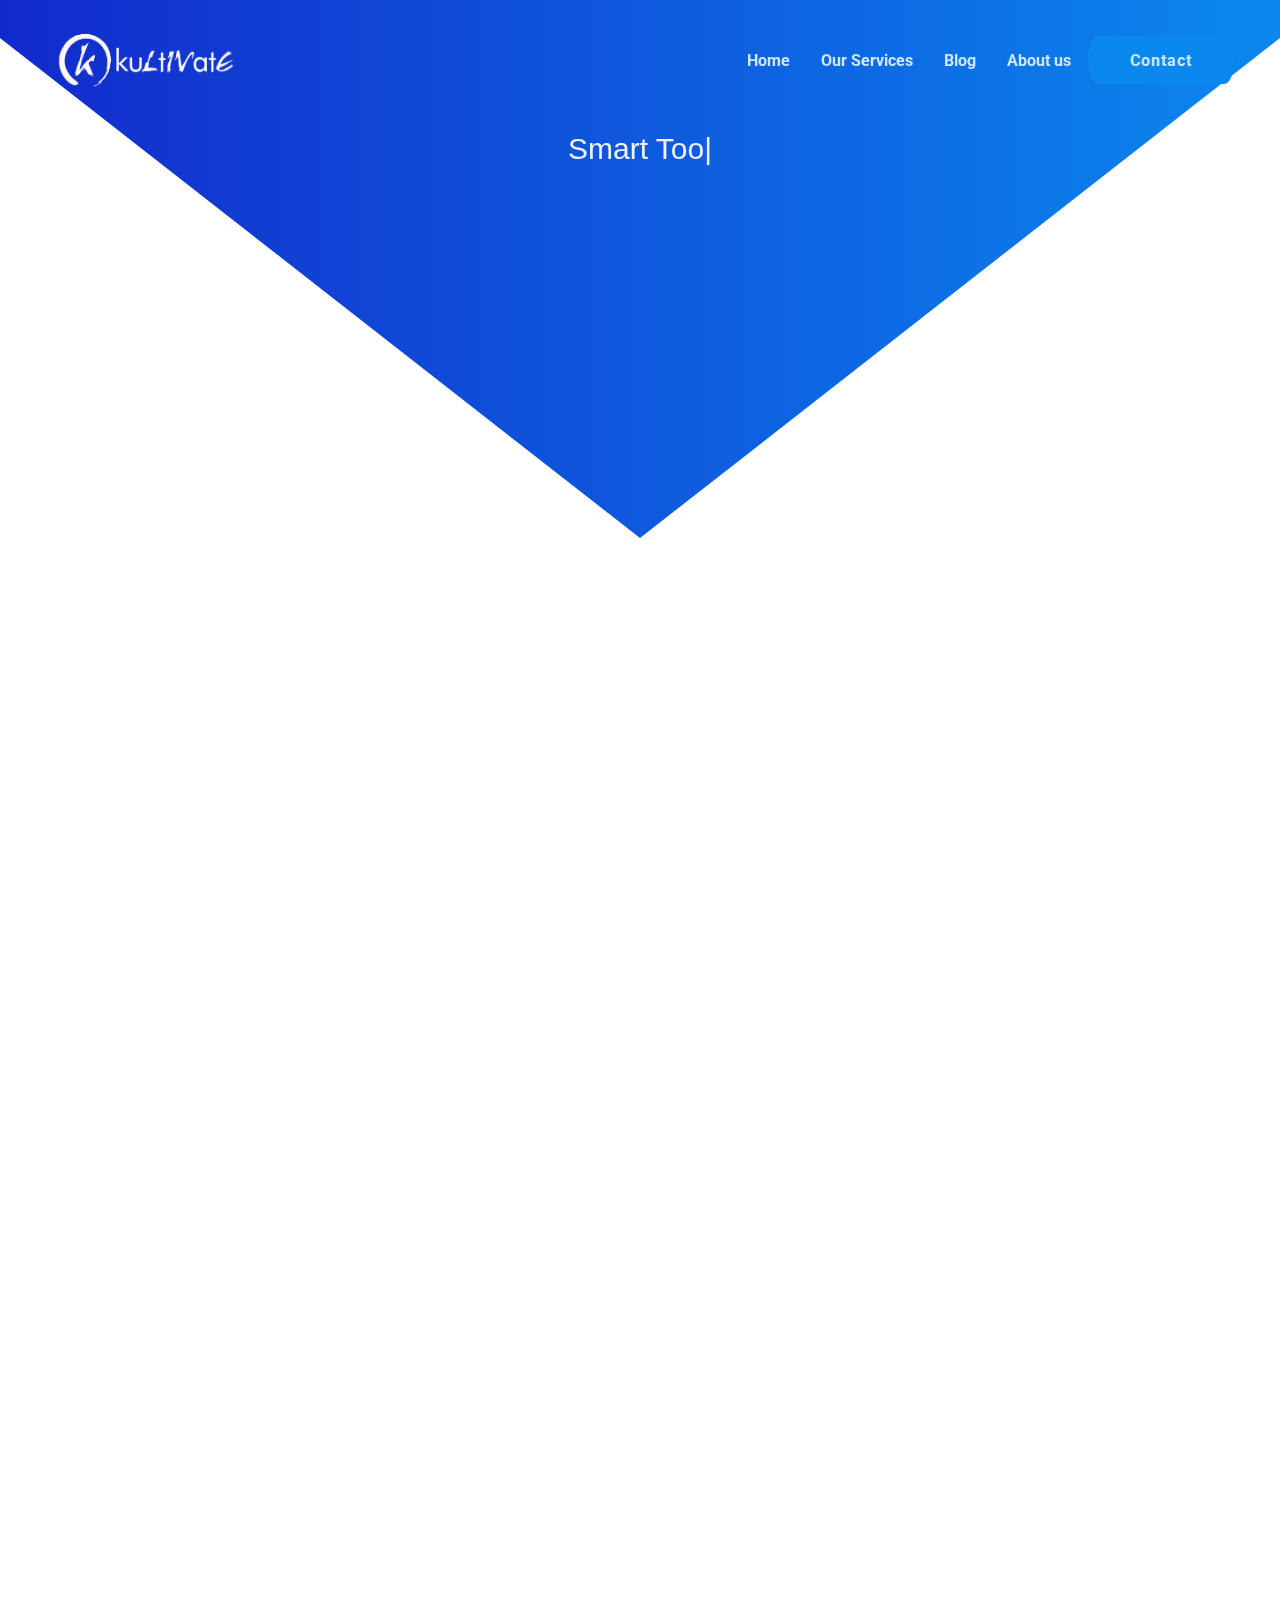
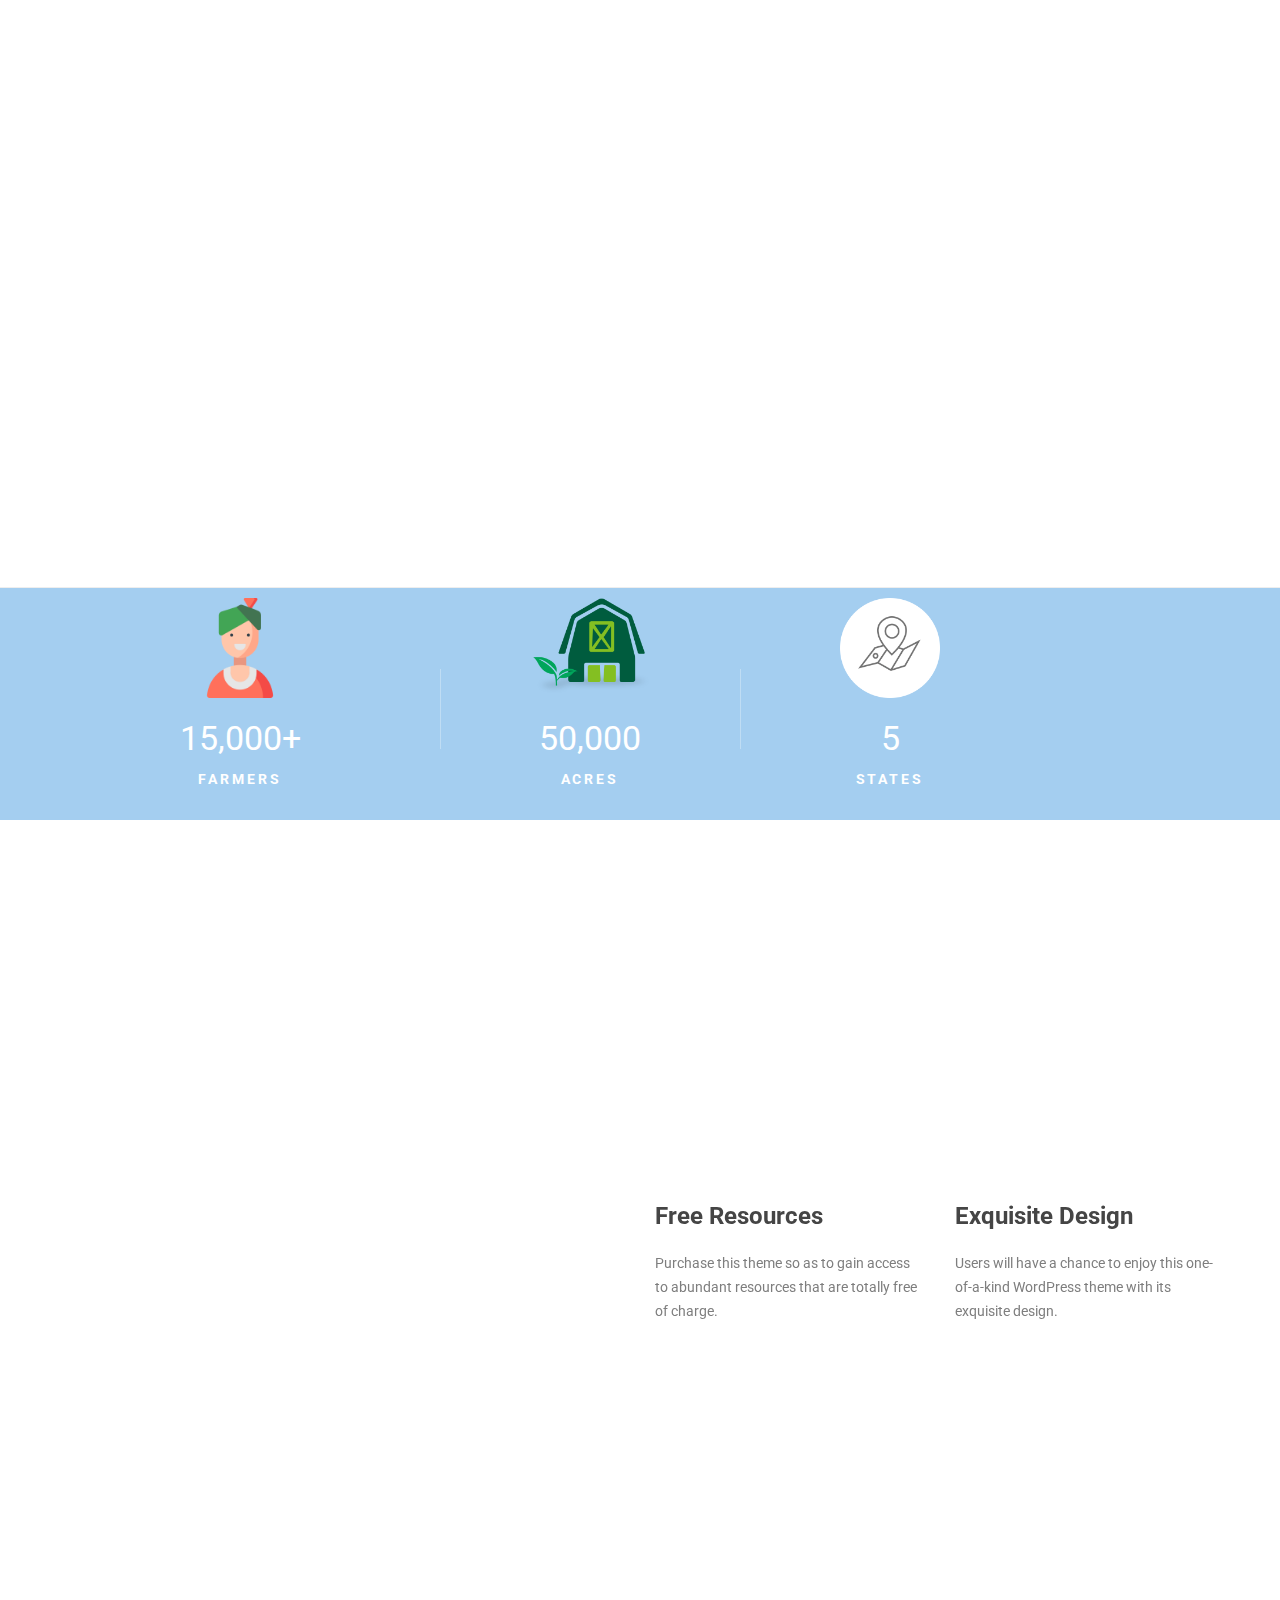
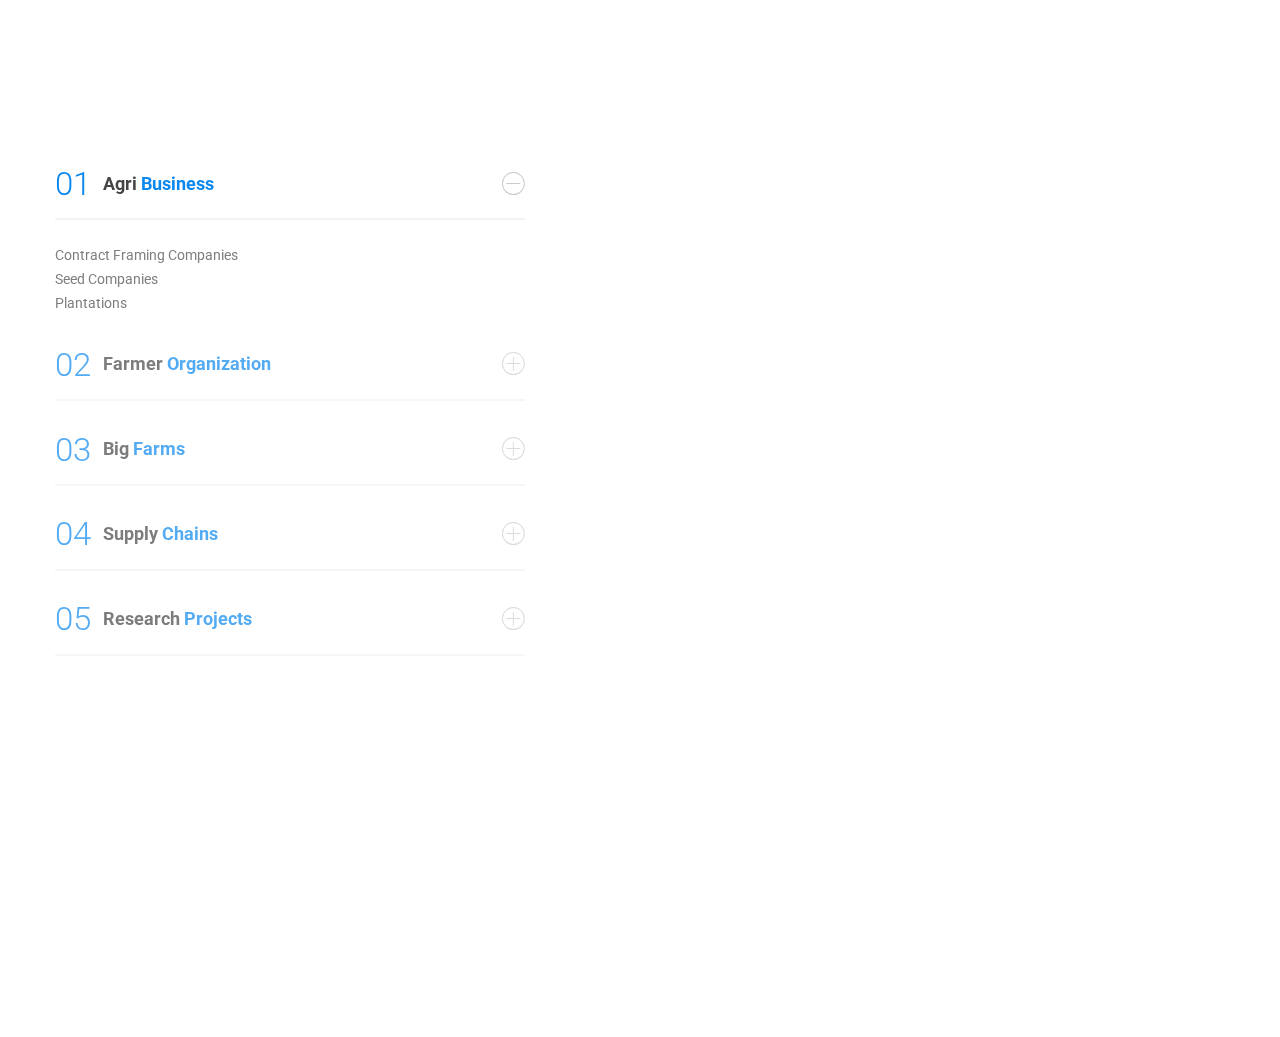
==== commit b6e388ae: "product page modified & Animation effects added & content adding--- in progress" ====
--- a/index.html
+++ b/index.html
@@ -4,8 +4,8 @@
 <head>
   <meta charset="UTF-8">
   <meta name="viewport" content="width=device-width, initial-scale=1">
-  <link rel="profile" href="http://gmpg.org/xfn/11">
-  <script type="text/javascript">document.documentElement.className = document.documentElement.className + ' yes-js js_active js'</script>
+  <!-- <link rel="profile" href=""> -->
+  <!-- <script type="text/javascript">document.documentElement.className = document.documentElement.className + ' yes-js js_active js'</script> -->
   <title>Kultivate &#8211; India</title>
   <style>
     .wishlist_table .add_to_cart,
@@ -13,6 +13,11 @@
       border-radius: 16px;
       -moz-border-radius: 16px;
       -webkit-border-radius: 16px;
+    }
+  </style>
+  <style>
+    #more {
+      display: none;
     }
   </style>
   <!-- <link rel="alternate" type="application/rss+xml" title="Atomlab &raquo; Feed" href="http://atomlab.thememove.com/feed/" /> -->
@@ -38,6 +43,113 @@
     media='all' />
   <link rel='stylesheet' id='atomlab-style-css' href='assets/themes/atomlab/style.min.css' type='text/css' media='all' />
   <style id='atomlab-style-inline-css' type='text/css'>
+
+
+.button {
+  font-size: 1em;
+  padding: 10px;
+  color: #fff;
+  border: 2px solid #06D85F;
+  border-radius: 20px/50px;
+  text-decoration: none;
+  cursor: pointer;
+  transition: all 0.3s ease-out;
+}
+.button:hover {
+  background: #06D85F;
+}
+
+.overlay {
+  position: fixed;
+  top: 0;
+  bottom: 0;
+  left: 0;
+  right: 0;
+  background: rgba(0, 0, 0, 0.7);
+  transition: opacity 500ms;
+  visibility: hidden;
+  opacity: 0;
+}
+.overlay:target {
+  visibility: visible;
+  opacity: 1;
+}
+
+.popup {
+  margin: 70px auto;
+  padding: 20px;
+  background: #fff;
+  border-radius: 5px;
+  width: 35%;
+  position: relative;
+  transition: all 5s ease-in-out;
+}
+
+.popup .close {
+  position: relative;
+
+  transition: all 200ms;
+  font-size: 50px;
+  font-weight: bold;
+  text-decoration: none;
+  color: #333;
+}
+.popup .close:hover {
+  color: #06D85F;
+}
+.popup .content {
+  max-height: 30%;
+  overflow: auto;
+  text-align: center;
+}
+
+@media screen and (max-width: 700px){
+  .box{
+    width: 70%;
+  }
+  .popup{
+    width: 70%;
+  }
+}
+
+
+    #tm-heading-5b7a68be82d16 .heading {
+      font-size: 56px
+    }
+
+    #tm-box-icon-5b7a7827d0141 {
+      height: 500px;
+    }
+
+    #tm-box-icon-5b7a7827d0532 {
+      height: 500px;
+    }
+
+    #tm-box-icon-5b7a7827d087c {
+      height: 500px;
+    }
+
+    #tm-heading-5b7a68be82d16 {
+      text-align: left
+    }
+
+    #tm-heading-5b7a68be82d16 .heading {
+      max-width: 770px;
+      line-height: 1.2
+    }
+
+    @media( max-width:992px) {
+      #tm-heading-5b7a68be82d16 {
+        margin-left: -4px !important
+      }
+    }
+
+    @media(max-width:992px) {
+      #tm-heading-5b7a68be82d16 .heading {
+        font-size: 48px
+      }
+    }
+
     .primary-font,
     .tm-button,
     button,
@@ -1211,7 +1323,7 @@
     .header-07 .page-open-mobile-menu:hover i,
     .header-07 .page-open-main-menu:hover i,
     .header-07 .popup-search-wrap:hover i,
-    .header-07 .popup-search-wrap .search-submit:hover,
+    .header-07 .f-search-wrap .search-submit:hover,
     .header-07 .mini-cart .mini-cart-icon:hover,
     .header-07 .header-social-networks a:hover {
       color: #0b88ee;
@@ -2505,6 +2617,26 @@
       .h6 {
         font-size: 14px;
       }
+    }
+
+    #welcome {
+      background-image: url(../../wp-content/uploads/2017/10/pricing-background-01.jpg);
+      background-size: contain;
+      background-repeat: no-repeat;
+      background-position: bottom center
+    }
+
+    #welcome {
+      padding-top: 10px !important;
+      padding-bottom: 100px !important
+    }
+
+    #tm-heading-5b7a7827cf2b9 {
+      text-align: center
+    }
+
+    #tm-heading-5b7a7827cf2b9 .heading {
+      line-height: 1.7
     }
   </style>
   <link rel='stylesheet' id='main-child-demo-css' href='assets/themes/atomlab-child-demo/style.css' type='text/css' media='all'
@@ -2544,10 +2676,10 @@
   <meta name="generator" content="Powered by WPBakery Page Builder - drag and drop page builder for WordPress." />
   <meta name="generator" content="Powered by Slider Revolution 5.4.8 - responsive, Mobile-Friendly Slider Plugin for WordPress with comfortable drag and drop interface."
   />
-  <link rel="icon" href="assets/uploads/2017/10/cropped-favicon-150x150.png" sizes="32x32" />
-  <link rel="icon" href="assets/uploads/2017/10/cropped-favicon-300x300.png" sizes="192x192" />
-  <link rel="apple-touch-icon-precomposed" href="assets/uploads/2017/10/cropped-favicon-300x300.png" />
-  <meta name="msapplication-TileImage" content="assets/uploads/2017/10/cropped-favicon-300x300.png" />
+  <link rel="icon" href="assets/themes/atomlab/assets/images/logo/k-logo.png" sizes="32x32" />
+  <link rel="icon" href="assets/themes/atomlab/assets/images/logo/k-logo.png" sizes="192x192" />
+  <link rel="apple-touch-icon-precomposed" href="assets/themes/atomlab/assets/images/logo/k-logo.png" />
+  <meta name="msapplication-TileImage" content="assets/themes/atomlab/assets/images/logo/k-logo.png" />
   <script type="text/javascript">function setREVStartSize(e) {
       try {
         e.c = jQuery(e.c); var i = jQuery(window).width(), t = 9999, r = 0, n = 0, l = 0, f = 0, s = 0, h = 0;
@@ -2586,18 +2718,12 @@
                   <div class="branding">
                     <div class="branding__logo">
                       <a href="index.html" rel="home">
-                        <ul>
-                          <li>
-                            <img style="height: 100px; width: 100px" src="assets/themes/atomlab/assets/images/kultivate.jpg" alt="Atomlab" class="light-logo">
-                          </li>
-                          <li style="color:white; font-size: 25px " class="light-logo">KULTIVATE INDIA SOFTWARE PRIVATE LIMITED</li>
-                        </ul>
-                        <img style="height:100px;width: 100px;" src="assets/themes/atomlab/assets/images/kultivate_logo.jpg" alt="Atomlab" class="dark-logo">
-                        <img style="height:100px;width: 100px;" src="assets/themes/atomlab/assets/images/kultivate_logo.jpg" alt="Atomlab" class="sticky-logo">
+                        <img style="height: 120px; width: 200px;" src="assets/themes/atomlab/assets/images/logo/white-logo.png" alt="Atomlab" class="light-logo">
+                        <img style="height: 100px; width: 200px" src="assets/themes/atomlab/assets/images/logo/home_logo.png" alt="Atomlab" class="dark-logo">
+                        <img style="height: 80px; width: 200px" src="assets/themes/atomlab/assets/images/logo/home_logo.png" alt="Atomlab" class="sticky-logo">
                       </a>
                     </div>
                   </div>
-
                   <div id="page-navigation" class="navigation page-navigation">
                     <nav id="menu" class="menu menu--primary">
                       <ul id="menu-primary" class="menu__container sm sm-simple">
@@ -2609,8 +2735,39 @@
                         </li>
                         <li id="menu-item-24" class="menu-item menu-item-type-custom menu-item-object-custom menu-item-has-children menu-item-24">
                           <a href="our_services.html">
-                            <span class="menu-item-title">Our Services</span>
+                            <span class="menu-item-title">Our Services </span>
+                            <span class="toggle-sub-menu"> </span>
                           </a>
+                          <ul class="sub-menu">
+                            <li id="menu-item-1086" class="menu-item menu-item-type-post_type menu-item-object-page menu-item-1086">
+                              <a href="our_services.html">
+                                <span class="menu-item-title">Our Services</span>
+                              </a>
+                            </li>
+                            <li id="menu-item-417" class="menu-item menu-item-type-custom menu-item-object-custom menu-item-has-children menu-item-417">
+                              <a href="#">
+                                <span class="menu-item-title">Product</span>
+                                <span class="toggle-sub-menu"> </span>
+                              </a>
+                              <ul class="sub-menu">
+                                <li id="menu-item-754" class="menu-item menu-item-type-post_type menu-item-object-page menu-item-754">
+                                  <a href="kultivate_product.html">
+                                    <span class="menu-item-title">K-Product</span>
+                                  </a>
+                                </li>
+                                <li id="menu-item-756" class="menu-item menu-item-type-post_type menu-item-object-page menu-item-756">
+                                  <a href="kultivate_customizable_product.html">
+                                    <span class="menu-item-title">Customizable-Product</span>
+                                  </a>
+                                </li>
+                                <li id="menu-item-755" class="menu-item menu-item-type-post_type menu-item-object-page menu-item-755">
+                                  <a href="kultivate_life_product.html">
+                                    <span class="menu-item-title">K-Life</span>
+                                  </a>
+                                </li>
+                              </ul>
+                            </li>
+                          </ul>
                         </li>
                         <li id="menu-item-24" class="menu-item menu-item-type-custom menu-item-object-custom menu-item-has-children menu-item-24">
                           <a href="blog.html">
@@ -2623,22 +2780,32 @@
                             <span class="menu-item-title">About us</span>
                           </a>
                         </li>
+
                         <li id="menu-item-24" class="menu-item menu-item-type-custom menu-item-object-custom menu-item-has-children menu-item-24">
-                          <a href="contact.html">
-                            <span class="menu-item-title">Contact</span>
-                            <span class="toggle-sub-menu"> </span>
-                          </a>
+                          <div class="box">
+                            <a class="button" href="#popup1">Contact</a>
+                          </div>
+                          
+                          <div id="popup1" class="overlay">
+                            <div class="popup search ">
+                                <div  style="font-size: 25px; text-align: center;">Contact</div>
+                              <div class="content">
+                                <img style="height: 200px;" src="assets/themes/atomlab/assets/images/logo/k-logo.png">
+                                <div style="font-size: 25px; color: #0b88ee; padding-bottom: 4px;">Kultivate India Software Pvt. Ltd.</div>
+                                <div style="padding-bottom: 30px;"> Smart tools for Profitable Agricultural Enterprises</div>
+                                <div style="font-size: 16px; color: rgb(88, 85, 85);"> <img style="" src="assets/themes/atomlab/assets/images/icon/mobile1.png">+91-9003832999 | +91 9578657094</div>
+                                <div style="font-size: 16px; padding-bottom: 10px; color: rgb(88, 85, 85);"><img src="assets/themes/atomlab/assets/images/icon/email2.png"> help@Kultivate.in</div>
+                                <div style="font-size: 30px;">Coimbatore | Hyderabad</div>
+                              </div>
+                              <a style="text-align: right; color: greenyellow" class="close" href="#">Close</a>
+                            </div>
+                          </div>
                         </li>
+
                       </ul>
                     </nav>
                   </div>
                   <div class="header-right">
-                    <div class="popup-search-wrap">
-                      <a href="#" id="btn-open-popup-search" class="btn-open-popup-search">
-                        <i class="ion-ios-search-strong"></i>
-                      </a>
-                    </div>
-
                     <div id="page-open-mobile-menu" class="page-open-mobile-menu">
                       <div class="inner">
                         <div class="icon">
@@ -2646,14 +2813,12 @@
                         </div>
                       </div>
                     </div>
-
                   </div>
                 </div>
               </div>
             </div>
           </div>
       </header>
-
       <div id="page-content" class="page-content">
         <div class="container">
           <div class="row">
@@ -2667,30 +2832,89 @@
                           <div id="tm-column-inner-5b7a665e9d489" class="wpb_column vc_column_container vc_col-sm-12">
                             <div class="vc_column-inner ">
                               <div class="wpb_wrapper">
-                                <div class="tm-heading center modern-text tm-animation move-up" id="tm-heading-5b7a665e9d6af">
+                                <!-- <div class="tm-heading center modern-text tm-animation move-up" id="tm-heading-5b7a665e9d6af">
                                   <h3 class="heading" style=""> Amazing Experience</h3>
+                                </div> -->
+                                <div class="tm-spacer" id="tm-spacer-5b7a665e9dad7"></div>
+                                <script> 
+                                  TxtRotate = function (el, toRotate, period) {
+                                    this.toRotate = toRotate;
+                                    this.el = el;
+                                    this.loopNum = 0;
+                                    this.period = parseInt(period, 10) || 2000;
+                                    this.txt = '';
+                                    this.tick();
+                                    this.isDeleting = false;
+
+                                  };
+                                  TxtRotate.prototype.tick = function () {
+                                    var i = this.loopNum % this.toRotate.length;
+                                    var fullTxt = this.toRotate[i];
+                                    if (this.isDeleting) {
+                                      this.txt = fullTxt.substring(0, this.txt.length - 1);
+                                    } else {
+                                      this.txt = fullTxt.substring(0, this.txt.length + 1);
+                                    }
+                                    this.el.innerHTML = this.txt + '|';
+                                    var that = this;
+                                    var delta = 150 - Math.random() * 99;
+                                    if (this.isDeleting) {
+                                      delta /= 2;
+                                    } if (!this.isDeleting && this.txt === fullTxt) {
+                                      delta = this.period;
+                                      this.isDeleting = true;
+                                    } else if (this.isDeleting && this.txt === '') {
+                                      this.isDeleting = false;
+                                      this.loopNum++;
+                                      delta = 500;
+                                    } setTimeout(function () {
+                                      that.tick();
+                                    },
+                                      delta);
+                                  };
+                                  window.onload = function () {
+                                    var elements = document.getElementsByClassName('txt-rotate');
+                                    for (var i = 0;
+                                      i < elements.length; i++) {
+                                      var toRotate = elements[i].getAttribute('data-rotate');
+                                      var period = elements[i].getAttribute('data-period');
+                                      if (toRotate) {
+                                        new TxtRotate(elements[i],
+                                          JSON.parse(toRotate), period);
+                                      }
+                                    } // INJECT CSS
+                                    //  var css = document.createElement("style");
+                                    //  css.type = "text/css"; 
+                                    //  css.innerHTML = ".txt-rotate > .wrap { border-right: 0.08em solid #666 }";
+                                    //  document.body.appendChild(css);
+                                  };
+                                </script>
+                                <div>
+                                  <h1 style="font-family: 'Raleway', sans-serif; font-size: 30px; text-align: center; color: #eff3f7">
+                                    <span class="txt-rotate" data-period="2000" data-rotate='[ "Smart Tools for Profitable Agricultural Enterprises", "Change the way India Kultivate" ]'></span>
+                                  </h1>
                                 </div>
-                                <div class="tm-spacer" id="tm-spacer-5b7a665e9dad7"></div>
-                                <div class="tm-heading center  tm-animation move-up" id="tm-heading-5b7a665e9dc6c">
-                                  <h3 class="heading" style=""> We have the right solutions</h3>
-                                </div>
+                                <!-- <div class="tm-heading center  tm-animation move-up" id="tm-heading-5b7a665e9dc6c">
+                                  <h3 class="heading" style=" font-size: 35px"> Smart Tools for Profitable Agricultural Enterprises</h3>
+                                </div> -->
                                 <div class="tm-spacer" id="tm-spacer-5b7a665e9dfac"></div>
                                 <div class="tm-button-wrapper  tm-animation move-up" id="tm-button-5b7a665e9e118">
                                   <a class="tm-button style-flat tm-button-custom tm-button-primary smooth-scroll-link" href="#welcome-section">
                                     <span class="button-text">
-                                      Show me how it works </span>
+                                      Why Kultivate? </span>
                                   </a>
                                 </div>
-                                <div class="tm-spacer" id="tm-spacer-5b7a665e9e442"></div>
+                                <!-- <div class="tm-spacer" id="tm-spacer-5b7a665e9e442"></div>
                                 <div class="tm-button-wrapper  btn-text-popup-video tm-popup-video tm-animation move-up" id="tm-button-5b7a665e9e58e">
                                   <a class="tm-button style-text tm-button-nm tm-button-custom has-icon icon-left" href="https://www.youtube.com/watch?v=9No-FiEInLA">
                                     <span class="button-icon">
                                       <i class="ion-play"></i>
                                     </span>
                                     <span class="button-text">
-                                      Watch the overview </span>
+                                      Watch the overview
+                                    </span>
                                   </a>
-                                </div>
+                                </div> -->
                               </div>
                             </div>
                           </div>
@@ -2701,7 +2925,7 @@
                               <div class="wpb_wrapper">
                                 <div class="tm-image  tm-animation move-up" id="tm-image-5b7a665e9edd6">
                                   <div class="image">
-                                    <img src="assets/uploads/2017/12/startup-03-image-01.png" alt="startup-03-image-01" />
+                                    <img src="assets/themes/atomlab/assets/images/startup.png" alt="startup-03-image-01" />
                                   </div>
                                 </div>
                               </div>
@@ -2723,288 +2947,364 @@
                     <div class="vc_column-inner ">
                       <div class="wpb_wrapper">
                         <div class="tm-heading center modern-text tm-animation move-up" id="tm-heading-5b7a665e9f7fe">
-                          <h3 class="heading" style=""> Welcome to Kultivate</h3>
+                          <h2 style=""> Welcome to
+                            <span style="color: aqua;">Kultivate</span>
+                          </h2>
                         </div>
                         <div class="tm-spacer" id="tm-spacer-5b7a665e9fb43"></div>
-                        <div class="tm-heading center  tm-animation move-up" id="tm-heading-5b7a665e9fcf7">
-                          <h3 class="heading" style=""> We’re an award winning creative agency
-                            <br /> from Coimbatore, INDIA. </h3>
+                        <script>
+                          function myFunction() {
+                            var dots = document.getElementById("dots");
+                            var moreText = document.getElementById("more");
+                            var btnText = document.getElementById("myBtn");
+
+                            if (dots.style.display == "none") {
+                              dots.style.display = "inline";
+                              btnText.innerHTML = "Read more";
+                              moreText.style.display = "none";
+                            } else {
+                              dots.style.display = "none";
+                              btnText.innerHTML = "Read less";
+                              moreText.style.display = "inline";
+                            }
+                          }
+                        </script>
+                        <div class="tm-heading  tm-animation move-up">
+                          <div style="font-size: 18px;text-align: justify;" class="text">
+                            Agriculture is a tradition followed from long back. Once the tradition changing to business to feed the world population
+                            there are certain challenges at the farmer and consumer level facing all over the world. It also
+                            significant to feed the good food to the people. In this Kultivate came out with an idea to cultivate
+                            the crops in a sustainable way by making the right decisions at right time and to use the right
+                            inputs. We also working to assure the quality of the produce from where it is cultivated by which
+                            way. We are working on ICT in Agriculture - 5 states more than 15,000 farmers. Kultivate life
+                            - a free consultancy app for farmers which aims to reduce the input cost by way of sustainable
+                            cultivation and proper advisory to take immediate measures whenever the problem is identified
+                            in the field
+                            <span id="dots">...</span>
+                            <span id="more">
+
+                              <p>Increasing yield by genetic approaches is a thing of last decades. Yield improvements by genetics
+                                reached a plateau already. Our land and water resources are not expanding, if anything deteriorating.
+                                However, at kultivate, we believe the technologies and varieties developed by Indian researchers
+                                are enough to double the productivity. Only catch is farmers need to follow them systematically.
+                                A proper ag-extension approach is critical to make this a possibility. The traditional approaches,
+                                with 1:4000 officer-to-farm ratio make it impossible to even imagine. </p>
+
+                              <p>Kultivate is an innovative platform developed to make agricultural Extension Easy for Everyone.
+                                [E3]. We bunch of graduates from agricultural and information technology are aiming to bring
+                                in a paradigm shift in the way scientist interact/track/advice with farmers. Our aim is to
+                                use latest information technology to enable agricultural scientists and enterprises to provide
+                                better service to farmers. This also benefits the scientist and enterprises with efficiency,
+                                cost and rich data science opportunities. </p>
+
+                              <p>Our purpose built tools are already used by corporates, ag-enterprises and FPOs. We are official
+                                ICT partner for Manage, Hyderabad, IIIT Hyderabad and TNAU. We were also invited to be part
+                                of the group to interact with Vice President of India on using ICT tools to enable Indian
+                                agriculture.
+                              </p>
+                            </span>
+                          </div>
+                          <button onclick="myFunction()" id="myBtn">Read more</button>
+
+
+
                         </div>
                         <div class="tm-spacer" id="tm-spacer-5b7a665ea0008"></div>
+                        <!-- <div id="welcome" data-vc-full-width="true" data-vc-full-width-init="false" class="vc_row vc_row-outer vc_row-fluid"> -->
+                        <!-- <div id="tm-column-5b7a7827cf02a" class="wpb_column vc_column_container vc_col-sm-12"> -->
+                        <div class="vc_column-inner " style="padding-bottom: 20px;">
+                          <div class="wpb_wrapper">
+                            <div class="tm-heading center modern-text tm-animation move-up" style="padding-bottom: 20px" id="tm-heading-5b7a7827cf2b9">
+                              <h3 class="heading" style="">Our Products</h3>
+                            </div>
+
+                            <div class="tm-spacer" id="tm-spacer-5b7a7827cf69f"></div>
+                            <div class="tm-spacer" id="tm-spacer-5b7a7827cfbc7"></div>
+                            <div class="tm-grid-wrapper tm-grid-group  style-grid" id="tm-grid-5b7a7827cfd0f" data-item-wrap="1" data-type="masonry"
+                              data-xs-columns="1" data-sm-columns="2" data-lg-columns="3" data-gutter="30" data-grid-fitrows="true"
+                              data-match-height="true">
+
+                              <div class="tm-grid has-animation move-up">
+                                <div class="grid-sizer"></div>
+
+                                <div class="tm-box-icon  style-10" id="tm-box-icon-5b7a7827d0141">
+                                  <div class="content-wrap">
+
+                                    <div class="image">
+                                      <img style="height: 200px; padding-left: 30px" src="assets/themes/atomlab/assets/images/products/kultivate_logo.jpg" alt="Kultivate"
+                                      /> </div>
+
+
+                                    <div class="content">
+                                      <div class="box-header">
+
+
+                                        <h4 class="heading">
+                                          <a class="link-secret" href="#">
+
+                                            Kultivate India
+                                          </a>
+
+                                        </h4>
+                                      </div>
+
+                                      <div class="text">Kultivate enables digitising the Agriculture & ICT in Agriculture makes Easy Extension
+                                        for Everyone.</div>
+                                      <a class="tm-button style-text tm-button-primary tm-box-icon__btn" href="kultivate_product.html">
+                                        <span class="button-text">LEARN MORE</span>
+                                        <span class="button-icon ion-arrow-right-c"></span>
+                                      </a>
+                                    </div>
+                                  </div>
+                                </div>
+                                <div class="tm-box-icon  style-10" id="tm-box-icon-5b7a7827d0532">
+                                  <div class="content-wrap">
+
+                                    <div class="image">
+                                      <img style="height: 200px; padding-left: 30px" src="" alt="Customizable-Product" /> </div>
+
+
+                                    <div class="content">
+                                      <div class="box-header">
+
+
+                                        <h4 class="heading">
+                                          <a class="link-secret" href="#">
+
+                                            Kultivate Customizable solution
+                                          </a>
+
+                                        </h4>
+                                      </div>
+
+                                      <div class="text">Customizable software suite for organisations makes them efficient and gains competitive
+                                        advantage.
+                                      </div>
+                                      <a class="tm-button style-text tm-button-primary tm-box-icon__btn" href="kultivate_customizable_product.html">
+                                        <span class="button-text">LEARN MORE</span>
+                                        <span class="button-icon ion-arrow-right-c"></span>
+                                      </a>
+                                    </div>
+                                  </div>
+                                </div>
+                                <div class="tm-box-icon  style-10" id="tm-box-icon-5b7a7827d087c">
+                                  <div class="content-wrap">
+
+                                    <div class="image">
+                                      <img style="height: 200px; padding-left: 30px" src="assets/themes/atomlab/assets/images/products/klife.png" alt="" /> </div>
+
+
+                                    <div class="content">
+                                      <div class="box-header">
+
+
+                                        <h4 class="heading">
+                                          <a class="link-secret" href="#">
+
+                                            Kultivate Life
+                                          </a>
+
+                                        </h4>
+                                      </div>
+
+                                      <div class="text">
+                                        Consultancy app for farmers to help the farmers at the time of risk and educate them to follow GAP & to produce good food
+                                        to all.
+                                      </div>
+                                      <a class="tm-button style-text tm-button-primary tm-box-icon__btn" href="kultivate_life_product.html">
+                                        <span class="button-text">LEARN MORE</span>
+                                        <span class="button-icon ion-arrow-right-c"></span>
+                                      </a>
+                                    </div>
+                                  </div>
+                                </div>
+                              </div>
+                            </div>
+
+                          </div>
+                        </div>
+                        <!-- </div> -->
+                        <!-- </div> -->
+                        <div class="tm-heading center modern-text tm-animation move-up" style="padding-bottom: 20px" id="tm-heading-5b7a7827cf2b9">
+                          <h3 class="heading" style="">Our Modules</h3>
+                        </div>
                         <div class="tm-grid-wrapper tm-grid-group  style-grid" id="tm-grid-5b7a665ea0139" data-item-wrap="1" data-type="masonry"
                           data-xs-columns="1" data-sm-columns="2" data-lg-columns="4" data-gutter="0">
                           <div class="tm-grid has-animation move-up">
                             <div class="grid-sizer"></div>
                             <div class="tm-box-icon  style-13" id="tm-box-icon-5b7a665ea04e5">
                               <div class="content-wrap">
-                                <div class="icon">
-                                  <div class="tm-svg" data-svg="assets/themes/atomlab/assets/svg/linea/basic-webpage.svg" data-type="oneByOne" data-hover="#tm-box-icon-5b7a665ea04e5"></div>
+                                <div class="icon center">
+                                  <img style="height: 100px;" src="assets/themes/atomlab/assets/images/module/field_officer_module.png">
                                 </div>
                                 <div class="content">
-                                  <div class="box-header">
-                                    <h4 class="heading">
-                                      <a class="link-secret" href="#">
-
-                                        Ui / ux Design
-                                      </a>
-
+                                  <div>
+                                    <h4 class="heading" style="text-align: center;">
+                                      Field Officer Module
                                     </h4>
                                   </div>
-
-                                  <div class="text">Giving you the best possible experience when using websites and all kinds of services.</div>
+                                  <div class="text">
+                                    <ul>
+                                      <li>Efficient Field Operations</li>
+                                      <li>Input Supply & Traceablity, Procurements</li>
+                                    </ul>
+                                  </div>
                                 </div>
                               </div>
                             </div>
                             <div class="tm-box-icon  style-13" id="tm-box-icon-5b7a665ea0741">
                               <div class="content-wrap">
-
-
                                 <div class="icon">
-                                  <div class="tm-svg" data-svg="assets/themes/atomlab/assets/svg/linea/basic-pencil-ruler.svg" data-type="oneByOne" data-hover="#tm-box-icon-5b7a665ea0741"></div>
+                                  <img style="height: 100px;" src="assets/themes/atomlab/assets/images/module/certification_module.png">
                                 </div>
-
                                 <div class="content">
-                                  <div class="box-header">
-
-
-                                    <h4 class="heading">
-                                      <a class="link-secret" href="#">
-
-                                        Branding Strategy
-                                      </a>
-
+                                  <div>
+                                    <h4 class="heading" style="text-align: center;">
+                                      Certification Module
                                     </h4>
                                   </div>
-
-                                  <div class="text">A well-defined and executed brand strategy affects all aspects of a business.</div>
+                                  <div class="text">
+                                    <ul>
+                                      <li>Produce Certification for Added Value</li>
+                                    </ul>
+                                  </div>
                                 </div>
                               </div>
                             </div>
                             <div class="tm-box-icon  style-13" id="tm-box-icon-5b7a665ea0996">
                               <div class="content-wrap">
-
-
                                 <div class="icon">
-                                  <div class="tm-svg" data-svg="assets/themes/atomlab/assets/svg/linea/basic-video.svg" data-type="oneByOne" data-hover="#tm-box-icon-5b7a665ea0996"></div>
+                                  <img style="height: 100px;" src="assets/themes/atomlab/assets/images/module/farmer_module.png">
                                 </div>
-
                                 <div class="content">
-                                  <div class="box-header">
-
-
-                                    <h4 class="heading">
-                                      <a class="link-secret" href="#">
-
-                                        Video Production
-                                      </a>
-
+                                  <div>
+                                    <h4 class="heading" style="text-align: center;">
+                                      Farmer Module
                                     </h4>
                                   </div>
-
-                                  <div class="text">We help businesses & brands achieve their goals through video content that engages and
-                                    compels.
+                                  <div class="text">
+                                    <ul>
+                                      <li>Scientific Advisory</li>
+                                      <li>Farm to Market Hand Holding</li>
+                                    </ul>
                                   </div>
                                 </div>
                               </div>
                             </div>
                             <div class="tm-box-icon  style-13" id="tm-box-icon-5b7a665ea0bca">
                               <div class="content-wrap">
-
-
                                 <div class="icon">
-                                  <div class="tm-svg" data-svg="assets/themes/atomlab/assets/svg/linea/basic-share.svg" data-type="oneByOne" data-hover="#tm-box-icon-5b7a665ea0bca"></div>
+                                  <img style="height: 100px;" src="assets/themes/atomlab/assets/images/module/executive_module.png">
                                 </div>
-
                                 <div class="content">
-                                  <div class="box-header">
-
-
-                                    <h4 class="heading">
-                                      <a class="link-secret" href="#">
-
-                                        Marketing Campaign &amp; PR
-                                      </a>
-
+                                  <div>
+                                    <h4 class="heading" style="text-align: center;">
+                                      Executive Module
                                     </h4>
                                   </div>
-
-                                  <div class="text">A great way to slip past any defences and connect with your audience via channels.</div>
+                                  <div class="text">
+                                    <ul>
+                                      <li>Real Time Intelligence for in-time Decisions</li>
+                                    </ul>
+                                  </div>
                                 </div>
                               </div>
                             </div>
                           </div>
                         </div>
-
                       </div>
                     </div>
                   </div>
                 </div>
-
                 <div class="vc_row-full-width vc_clearfix"></div>
-                <div id="tm-row-5b7a665ea0f0b" class="vc_row vc_row-outer vc_row-fluid">
-                  <div id="tm-column-5b7a665ea112d" class="wpb_column vc_column_container vc_col-sm-12">
-                    <div class="vc_column-inner ">
-                      <div class="wpb_wrapper">
-                        <div id="rev_slider_24_1_wrapper" class="rev_slider_wrapper fullwidthbanner-container" data-source="gallery" style="margin:0px auto;background:transparent;padding:0px;margin-top:0px;margin-bottom:0px;">
-                          <!-- START REVOLUTION SLIDER 5.4.8 fullwidth mode -->
-
-                          <script>var htmlDiv = document.getElementById("rs-plugin-settings-inline-css"); var htmlDivCss = "";
-                            if (htmlDiv) {
-                              htmlDiv.innerHTML = htmlDiv.innerHTML + htmlDivCss;
-                            } else {
-                              var htmlDiv = document.createElement("div");
-                              htmlDiv.innerHTML = "<style>" + htmlDivCss + "</style>";
-                              document.getElementsByTagName("head")[0].appendChild(htmlDiv.childNodes[0]);
-                            }
-                          </script>
-                          <script type="text/javascript">
-                            if (setREVStartSize !== undefined) setREVStartSize(
-                              { c: '#rev_slider_24_1', responsiveLevels: [1240, 1024, 778, 480], gridwidth: [1400, 1024, 778, 480], gridheight: [780, 780, 780, 780], sliderLayout: 'fullwidth' });
-
-                            var revapi24,
-                              tpj;
-                            (function () {
-                              if (!/loaded|interactive|complete/.test(document.readyState)) document.addEventListener("DOMContentLoaded", onLoad); else onLoad();
-                              function onLoad() {
-                                if (tpj === undefined) { tpj = jQuery; if ("off" == "on") tpj.noConflict(); }
-                                if (tpj("#rev_slider_24_1").revolution == undefined) {
-                                  revslider_showDoubleJqueryError("#rev_slider_24_1");
-                                } else {
-                                  revapi24 = tpj("#rev_slider_24_1").show().revolution({
-                                    sliderType: "standard",
-                                    jsFileLocation: "//atomlab.thememove.com/wp-content/plugins/revslider/public/assets/js/",
-                                    sliderLayout: "fullwidth",
-                                    dottedOverlay: "none",
-                                    delay: 9000,
-                                    navigation: {
-                                      onHoverStop: "off",
-                                    },
-                                    viewPort: {
-                                      enable: true,
-                                      outof: "wait",
-                                      visible_area: "80%",
-                                      presize: false
-                                    },
-                                    responsiveLevels: [1240, 1024, 778, 480],
-                                    visibilityLevels: [1240, 1024, 778, 480],
-                                    gridwidth: [1400, 1024, 778, 480],
-                                    gridheight: [780, 780, 780, 780],
-                                    lazyType: "none",
-                                    shadow: 0,
-                                    spinner: "spinner3",
-                                    stopLoop: "off",
-                                    stopAfterLoops: -1,
-                                    stopAtSlide: -1,
-                                    shuffle: "off",
-                                    autoHeight: "off",
-                                    disableProgressBar: "on",
-                                    hideThumbsOnMobile: "off",
-                                    hideSliderAtLimit: 0,
-                                    hideCaptionAtLimit: 0,
-                                    hideAllCaptionAtLilmit: 0,
-                                    debugMode: false,
-                                    fallbacks: {
-                                      simplifyAll: "off",
-                                      nextSlideOnWindowFocus: "off",
-                                      disableFocusListener: false,
-                                    }
-                                  });
-                                }; /* END OF revapi call */
-
-                              }; /* END OF ON LOAD FUNCTION */
-                            }()); /* END OF WRAPPING FUNCTION */
-                          </script>
-                          <script>
-                            var htmlDivCss = '	#rev_slider_24_1_wrapper .tp-loader.spinner3 div { background-color: #FFFFFF !important; } ';
-                            var htmlDiv = document.getElementById('rs-plugin-settings-inline-css');
-                            if (htmlDiv) {
-                              htmlDiv.innerHTML = htmlDiv.innerHTML + htmlDivCss;
-                            }
-                            else {
-                              var htmlDiv = document.createElement('div');
-                              htmlDiv.innerHTML = '<style>' + htmlDivCss + '</style>';
-                              document.getElementsByTagName('head')[0].appendChild(htmlDiv.childNodes[0]);
-                            }
-                          </script>
-                        </div>
-                        <!-- END REVOLUTION SLIDER -->
-                      </div>
-                    </div>
-                  </div>
-                </div>
                 <div id="tm-row-5b7a665ea7990" data-vc-full-width="true" data-vc-full-width-init="false" class="vc_row vc_row-outer vc_row-fluid vc_row-column-separator-01">
-                  <div id="tm-column-5b7a665ea7c59" class="wpb_column vc_column_container vc_col-sm-3">
-                    <div class="vc_column-inner ">
+                  <div id="tm-column-5b7a665ea7c59" class="wpb_column vc_column_container vc_col-sm-4">
+                    <div>
                       <div class="wpb_wrapper">
                         <div id="tm-counter-5b7a665ea7e3a" class="tm-counter  style-1 align-center skin-light" data-animation="counter-up">
                           <div class="counter-wrap">
                             <div class="icon">
-                              <img src="assets/themes/atomlab/assets/images/icon/ac_num.png">
+                              <img style="height: 100px;" src="assets/themes/atomlab/assets/images/counter/farmer1.png">
                             </div>
-
                             <div class="number-wrap">
-                              <span class="number">1790</span>
+                              <span class="number">15,000</span>
+                              <span>+</span>
                             </div>
-                            <h6 class="text">Account number</h6>
+                            <h6 class="text">Farmers</h6>
                           </div>
                         </div>
                       </div>
                     </div>
                   </div>
                   <div id="tm-column-5b7a665ea7ffd" class="wpb_column vc_column_container vc_col-sm-3">
-                    <div class="vc_column-inner ">
+                    <div>
                       <div class="wpb_wrapper">
                         <div id="tm-counter-5b7a665ea8164" class="tm-counter  style-1 align-center skin-light" data-animation="counter-up">
                           <div class="counter-wrap">
                             <div class="icon">
-                              <img src="assets/themes/atomlab/assets/images/icon/proj.png">
+                              <img style="height: 100px;" src="assets/themes/atomlab/assets/images/counter/farmm.png">
                             </div>
-
                             <div class="number-wrap">
-                              <span class="number">491</span>
+                              <span class="number">50,000</span>
                             </div>
-                            <h6 class="text">Finished Projects</h6>
+                            <h6 class="text">Acres</h6>
                           </div>
                         </div>
                       </div>
                     </div>
                   </div>
-                  <div id="tm-column-5b7a665ea82cc" class="wpb_column vc_column_container vc_col-sm-3">
-                    <div class="vc_column-inner ">
+                  <!-- <div id="tm-column-5b7a665ea82cc" class="wpb_column vc_column_container vc_col-sm-3">
+                    <div>
                       <div class="wpb_wrapper">
                         <div id="tm-counter-5b7a665ea847c" class="tm-counter  style-1 align-center skin-light" data-animation="counter-up">
                           <div class="counter-wrap">
                             <div class="icon">
                               <img src="assets/themes/atomlab/assets/images/icon/happy.png">
                             </div>
-
                             <div class="number-wrap">
-                              <span class="number">245</span>
+                              <span class="number">10</span>
                             </div>
                             <h6 class="text">Happy clients</h6>
                           </div>
                         </div>
                       </div>
                     </div>
-                  </div>
+                  </div> -->
                   <div id="tm-column-5b7a665ea85f3" class="wpb_column vc_column_container vc_col-sm-3">
-                    <div class="vc_column-inner ">
+                    <div>
                       <div class="wpb_wrapper">
                         <div id="tm-counter-5b7a665ea8746" class="tm-counter  style-1 align-center skin-light" data-animation="counter-up">
                           <div class="counter-wrap">
                             <div class="icon">
-                              <img src="assets/themes/atomlab/assets/images/icon/blog.png">
+                              <img style="height: 100px;" src="assets/themes/atomlab/assets/images/counter/states1.png">
                             </div>
-
                             <div class="number-wrap">
-                              <span class="number">1090</span>
+                              <span class="number">5</span>
                             </div>
-                            <h6 class="text">Blog posts</h6>
+                            <h6 class="text">States</h6>
                           </div>
                         </div>
                       </div>
                     </div>
                   </div>
+                  <!-- <div id="tm-column-5b7a665ea7ffd" class="wpb_column vc_column_container vc_col-sm-3">
+                    <div>
+                      <div class="wpb_wrapper">
+                        <div id="tm-counter-5b7a665ea8164" class="tm-counter  style-1 align-center skin-light" data-animation="counter-up">
+                          <div class="counter-wrap">
+                            <div class="icon">
+                              <img style="height: 100px;" src="assets/themes/atomlab/assets/images/counter/cropworth.jpg">
+                            </div>
+                            <div class="number-wrap">
+                              <h6 class="text">Rs</h6>
+                              <span class="number">200</span>
+                            </div>
+                            <h6 class="text">Crores</h6>
+                          </div>
+                        </div>
+                      </div>
+                    </div>
+                  </div> -->
                 </div>
                 <div class="vc_row-full-width vc_clearfix"></div>
                 <div id="tm-row-5b7a665ea89e3" data-vc-full-width="true" data-vc-full-width-init="false" class="vc_row vc_row-outer vc_row-fluid vc_row-o-content-middle vc_row-flex">
@@ -3024,7 +3324,7 @@
                     <div class="vc_column-inner ">
                       <div class="wpb_wrapper">
                         <div class="tm-heading left  tm-animation move-up" id="tm-heading-5b7a665ea9722">
-                          <h3 class="heading" style=""> What makes Atomlab
+                          <h3 class="heading" style=""> What makes Kultivate
                             <mark> different? </mark>
                           </h3>
                         </div>
@@ -3036,25 +3336,17 @@
                               <div class="wpb_wrapper">
                                 <div class="tm-box-icon  style-1" id="tm-box-icon-5b7a665eaa01a">
                                   <div class="content-wrap">
-
-
                                     <div class="icon">
                                       <span class="ti-gift"></span>
                                     </div>
-
                                     <div class="content">
                                       <div class="box-header">
-
-
                                         <h4 class="heading">
                                           <a class="link-secret" href="#">
-
                                             Free Resources
                                           </a>
-
                                         </h4>
                                       </div>
-
                                       <div class="text">Purchase this theme so as to gain access to abundant resources that are totally free
                                         of charge. </div>
                                     </div>
@@ -3068,25 +3360,17 @@
                               <div class="wpb_wrapper">
                                 <div class="tm-box-icon  style-1" id="tm-box-icon-5b7a665eaa41c">
                                   <div class="content-wrap">
-
-
                                     <div class="icon">
                                       <span class="ti-user"></span>
                                     </div>
-
                                     <div class="content">
                                       <div class="box-header">
-
-
                                         <h4 class="heading">
                                           <a class="link-secret" href="#">
-
                                             Exquisite Design
                                           </a>
-
                                         </h4>
                                       </div>
-
                                       <div class="text">Users will have a chance to enjoy this one-of-a-kind WordPress theme with its exquisite
                                         design.
                                       </div>
@@ -3126,49 +3410,60 @@
                       <div class="wpb_wrapper">
                         <div class="tm-heading left  tm-animation move-up" id="tm-heading-5b7a665eab641">
                           <h3 class="heading" style="">
-                            <mark>Everything</mark> You Need In One Place</h3>
+                            <mark>Customizable</mark> Software Suite for</h3>
                         </div>
-
                         <div class="tm-spacer" id="tm-spacer-5b7a665eab954"></div>
                         <div class="tm-accordion  style-1" id="tm-accordion-5b7a665eaba7f">
-
                           <div class="accordion-section active">
                             <div class="accordion-title-wrapper">
                               <mark class="accordion-marker">01</mark>
-                              <h6 class="accordion-title">Fully Responsive</h6>
+                              <h6 class="accordion-title">Agri <mark>Business</mark></h6>
                               <span class="accordion-icon"></span>
                             </div>
-
                             <div class="accordion-content">
-                              Atomlab is intended to be highly responsive and customizable for site building process. Thanks to its devoted, fastidious,
-                              and compact design, Atomlab can be considered among plenty of unique themes that serve to create
-                              highly responsive websites. </div>
+                            <li>Contract Framing Companies</li>  
+                            <li>Seed Companies</li>  
+                            <li>Plantations</li>  
+                            </div>
                           </div>
-
                           <div class="accordion-section ">
                             <div class="accordion-title-wrapper">
                               <mark class="accordion-marker">02</mark>
-                              <h6 class="accordion-title">Free Trial</h6>
+                              <h6 class="accordion-title">Farmer <mark>Organization</mark></h6>
                               <span class="accordion-icon"></span>
                             </div>
-
                             <div class="accordion-content">
-                              If you are excited to know more about this theme, you can try it out for free before deciding to purchase. Even after making
-                              your purchase, if you find it unsatisfactory, you can always make a refund request to the theme
-                              marketplace administrator to get your money back. </div>
+                            <li>FPOs</li>  
+                            <li>Grower Associations</li>  
+                            <li>NGOs</li>  
+                            </div>
                           </div>
-
                           <div class="accordion-section ">
                             <div class="accordion-title-wrapper">
                               <mark class="accordion-marker">03</mark>
-                              <h6 class="accordion-title">Excellent Support</h6>
+                              <h6 class="accordion-title">Big <mark>Farms</mark></h6>
                               <span class="accordion-icon"></span>
                             </div>
-
                             <div class="accordion-content">
-                              If you have any problem or difficulty during the process of working with Atomlab, you should contact our customer support
-                              team. Our team of professional and skilled staff will reply as soon as possible and propose
-                              you with the best solution to tackle the issues. </div>
+                              </div>
+                          </div>
+                          <div class="accordion-section ">
+                            <div class="accordion-title-wrapper">
+                              <mark class="accordion-marker">04</mark>
+                              <h6 class="accordion-title">Supply <mark>Chains</mark></h6>
+                              <span class="accordion-icon"></span>
+                            </div>
+                            <div class="accordion-content">
+                            </div>
+                          </div>
+                          <div class="accordion-section ">
+                            <div class="accordion-title-wrapper">
+                              <mark class="accordion-marker">05</mark>
+                              <h6 class="accordion-title">Research <mark>Projects</mark></h6>
+                              <span class="accordion-icon"></span>
+                            </div>
+                            <div class="accordion-content">
+                            </div>
                           </div>
                         </div>
                         <div class="tm-spacer" id="tm-spacer-5b7a665eabb6a"></div>
@@ -3180,7 +3475,7 @@
                       <div class="wpb_wrapper">
                         <div class="tm-image  tm-animation move-up" id="tm-image-5b7a665eabe66">
                           <div class="image">
-                            <img src="assets/uploads/2017/12/startup-03-image-02.png" alt="startup-03-image-02" />
+                            <img src="assets/themes/atomlab/assets/images/custom.png" alt="Customizables software suite" />
                           </div>
                         </div>
                       </div>
@@ -3188,69 +3483,9 @@
                   </div>
                 </div>
                 <div class="vc_row-full-width vc_clearfix"></div>
-                <div id="tm-row-5b7a665eac417" data-vc-full-width="true" data-vc-full-width-init="false" class="vc_row vc_row-outer vc_row-fluid">
-                  <div id="tm-column-5b7a665eac6af" class="wpb_column vc_column_container vc_col-sm-10 vc_col-lg-offset-2 vc_col-lg-8 vc_col-md-offset-1 vc_col-md-10 vc_col-sm-offset-1">
-                    <div class="vc_column-inner ">
-                      <div class="wpb_wrapper">
-                        <div class="tm-heading center modern-text tm-animation move-up" id="tm-heading-5b7a665eaeaac">
-                          <h3 class="heading" style=""> stay up-to-date </h3>
-                        </div>
-
-                        <div class="tm-spacer" id="tm-spacer-5b7a665eaf030"></div>
-
-                        <div class="tm-heading center  tm-animation move-up" id="tm-heading-5b7a665eaf285">
-                          <h3 class="heading" style=""> Ready to
-                            <mark>get started?</mark>
-                          </h3>
-                        </div>
-
-                        <div class="tm-spacer" id="tm-spacer-5b7a665eaf76b"></div>
-                        <div class="tm-mailchimp-form  style-1">
-                          <script>(function () {
-                              if (!window.mc4wp) {
-                                window.mc4wp = {
-                                  listeners: [],
-                                  forms: {
-                                    on: function (event, callback) {
-                                      window.mc4wp.listeners.push({
-                                        event: event,
-                                        callback: callback
-                                      });
-                                    }
-                                  }
-                                }
-                              }
-                            })();
-                          </script>
-                          <!-- MailChimp for WordPress v4.2.3 - https://wordpress.org/plugins/mailchimp-for-wp/ -->
-                          <form id="mc4wp-form-1" class="mc4wp-form mc4wp-form-407" method="post" data-id="407" data-name="Subscribe">
-                            <div class="mc4wp-form-fields">
-                              <div>
-                                <input type="email" name="EMAIL" placeholder="Enter your email" required />
-                              </div>
-                              <div>
-                                <button class="form-submit" type="submit">Subscribe</button>
-                              </div>
-                            </div>
-                            <label style="display: none !important;">Leave this field empty if you're human:
-                              <input type="text" name="_mc4wp_honeypot" value="" tabindex="-1" autocomplete="off" />
-                            </label>
-                            <input type="hidden" name="_mc4wp_timestamp" value="1534748254" />
-                            <input type="hidden" name="_mc4wp_form_id" value="407" />
-                            <input type="hidden" name="_mc4wp_form_element_id" value="mc4wp-form-1" />
-                            <div class="mc4wp-response"></div>
-                          </form>
-                          <!-- / MailChimp for WordPress Plugin -->
-                        </div>
-                      </div>
-                    </div>
-                  </div>
-                </div>
                 <div class="vc_row-full-width vc_clearfix"></div>
               </article>
             </div>
-
-
           </div>
         </div>
       </div>
@@ -3267,37 +3502,45 @@
                       <div class="vc_column-inner ">
                         <div class="wpb_wrapper">
                           <div class="tm-image  tm-animation move-up" id="tm-image-5b7a6606a72f2">
-                            <div style="height:100px;width: 100px;">
-                              <img src="assets/themes/atomlab/assets/images/kultivate_logo.jpg" alt="logo_dark_medium" />
+                            <div>
+                              <img style="height: 200px;" src="assets/themes/atomlab/assets/images/logo/kultivate_logo.jpg" alt="Kultivate" />
                             </div>
                           </div>
-                          <div class="tm-spacer" id="tm-spacer-5b7a6606a77d8"></div>
-
+                          <!-- <div class="tm-spacer" id="tm-spacer-5b7a6606a77d8"></div>
                           <div class="tm-heading left  tm-animation move-up" id="tm-heading-5b7a6606a79c6">
-                            <div class="heading" style="font-size: 12px;">
+                            <div class="heading" style="font-size: 14px;">
                               We simply provide a state-of-art global platform which an enterprise or government body or an individual can use locally
                               to disseminate agricultural information and collect real-time data efficiently.
                             </div>
-                          </div>
-
-                          <div class="tm-spacer" id="tm-spacer-5b7a6606a7db6"></div>
+                          </div> -->
+                          
                         </div>
                       </div>
                     </div>
+                  
                     <div id="tm-column-5b7a6606a7f63" class="wpb_column vc_column_container vc_col-sm-6 vc_col-lg-offset-1 vc_col-lg-2 vc_col-md-3">
-                      <div class="vc_column-inner ">
+                      <div class="vc_column-inner">
                         <div class="wpb_wrapper">
                           <div class="vc_wp_custommenu wpb_content_element">
                             <div class="widget widget_nav_menu">
-                              <h2 class="widgettitle">About Us</h2>
+                              <h2 class="widgettitle">Produt</h2>
                               <div class="menu-footer-about-us-container">
                                 <ul id="menu-footer-about-us" class="menu">
-                                  <li id="menu-item-34" class="menu-item menu-item-type-custom menu-item-object-custom menu-item-34">
+                                  <!-- <li id="menu-item-34" class="menu-item menu-item-type-custom menu-item-object-custom menu-item-34">
                                     <a href="our_services.html">Our Services</a>
+                                  </li> -->
+                                  <li id="menu-item-33" class="menu-item menu-item-type-custom menu-item-object-custom menu-item-33">
+                                    <a href="kultivate_product.html">Kultivate-Product</a>
                                   </li>
                                   <li id="menu-item-33" class="menu-item menu-item-type-custom menu-item-object-custom menu-item-33">
+                                    <a href="kultivate_customizable_product.html">Customized-K-Product</a>
+                                  </li>
+                                  <li id="menu-item-33" class="menu-item menu-item-type-custom menu-item-object-custom menu-item-33">
+                                    <a href="kultivate_life_product.html">Kultivate-Life</a>
+                                  </li>
+                                  <!-- <li id="menu-item-33" class="menu-item menu-item-type-custom menu-item-object-custom menu-item-33">
                                     <a href="contact.html">Contact Us</a>
-                                  </li>
+                                  </li> -->
                                 </ul>
                               </div>
                             </div>
@@ -3312,118 +3555,70 @@
                             <div class="widget widget_text">
                               <h2 class="widgettitle">CONTACT US</h2>
                               <div class="textwidget">
+                                <p>
+                                  <div></div>
+                                  <div>
+                                    <div>+91-9003832999</div>
+                                    <div>+91-9578657094 </div>
+                                  </div>
+                                  <div>
+                                    <a>help@kultivate.in</a>
+                                  </div>
+                                 
                                 </p>
-                                <div>302, Srevatsa Shankara Aptmt, Annur Road, Coimbatore</div>
-                                <div>
-                                  <a href="mboobalan1997@gmail.com">contact@atomlab.com</a>
-                                </div>
-                                <div>
-                                  <b>9677332085</b>
-                                </div>
-                                <p>
                               </div>
                             </div>
                           </div>
                         </div>
                       </div>
                     </div>
-                    <div id="tm-column-5b7a6606a9085" class="wpb_column vc_column_container vc_col-sm-6 vc_col-md-3">
+                    <div id="" class="wpb_column vc_column_container vc_col-sm-6 vc_col-md-3">
                       <div class="vc_column-inner ">
                         <div class="wpb_wrapper">
-                          <div id="tm-twitter-5b7a6606a92ef" class="tm-twitter  style-slider-quote">
-
+                          <div  class="tm-twitter  style-slider-quote">
                             <div class="tm-swiper" data-loop="1" data-lg-gutter="30" data-autoplay="3000" data-speed="1000">
                               <div class="swiper-container">
-
                                 <div class=" swiper-wrapper">
-
                                   <div class="swiper-slide">
                                     <div class="tweet">
-                                      <div class="tweet-text">Free. feat. &nbsp;
-                                        <a href="http://twitter.com/vondotco" target="_blank">vondotco</a>&nbsp; &nbsp;
-                                        <a href="https://t.co/MHI8k6CnyY" target="_blank">https://www.facebook.com/kultivateit/</a>&nbsp; &nbsp;
-                                        <a href="https://t.co/K0e5pRN8y9" target="_blank">https://t.co/K0e5pRN8y9</a>&nbsp;</div>
-                                      <div class="tweet-info">
+                                      <div class="tweet-text">Lets keep the rivers clean. &nbsp;
+                                        <a href="https://www.facebook.com/kultivateit/photos/a.455460301579381/506901719768572/?type=3&theater" target="_blank">to the sustainable</a>&nbsp; &nbsp;
+                                        </div>
+                                      <div class="row">
+                                        <img style="padding-left: 15px;" src="assets/themes/atomlab/assets/images/icon/fb.png">
                                         <h6 class="tweet-heading">
-                                          Unsplash </h6>
-                                        <span class="tweet-date">August 20, 2018</span>
-                                      </div>
+                                          kultivateit </h6>
+                                        </div>
+                                        <span class="tweet-date">August 3, 2018</span>
                                     </div>
                                   </div>
                                   <div class="swiper-slide">
                                     <div class="tweet">
-                                      <div class="tweet-text">facebook &nbsp;
-                                        <a href="https://t.co/5NOAueUFcu" target="_blank">https://www.facebook.com/kultivateit/</a>&nbsp;</div>
-                                      <div class="tweet-info">
+                                      <div class="tweet-text">kultivate life. &nbsp;
+                                        <a href="https://www.facebook.com/kultivateit/photos/a.455460301579381/506901719768572/?type=3&theater" target="_blank">
+                                        free consultancy mobile app for farmers</a>&nbsp; &nbsp;
+                                      </div>
+                                      <div class="row">
+                                        <img style="padding-left: 15px;" src="assets/themes/atomlab/assets/images/icon/fb.png">
                                         <h6 class="tweet-heading">
-                                          Unsplash </h6>
-                                        <span class="tweet-date">August 19, 2018</span>
-                                      </div>
+                                          kultivateit </h6>
+                                        </div>
+                                        <span class="tweet-date">July 26, 2018</span>
                                     </div>
                                   </div>
                                   <div class="swiper-slide">
                                     <div class="tweet">
-                                      <div class="tweet-text">&nbsp;
-                                        <a href="http://twitter.com/majortomm" target="_blank">majortomm</a>&nbsp; Wow! Congrats on the big milestone, Thomas 🙌🎉 &nbsp;
-                                        <a href="https://t.co/lEpByaPZNb" target="_blank">https://t.co/lEpByaPZNb</a>&nbsp;</div>
-                                      <div class="tweet-info">
+                                      <div class="tweet-text">Milestone in Kultivate's journey &nbsp;
+                                        <a href="https://www.facebook.com/kultivateit/photos/a.455460301579381/506901719768572/?type=3&theater" target="_blank">Digitizing Indian Agriculture</a>&nbsp; &nbsp;
+                                      </div>
+                                      <div class="row">
+                                        <img style="padding-left: 15px;" src="assets/themes/atomlab/assets/images/icon/fb.png">
                                         <h6 class="tweet-heading">
-                                          Unsplash </h6>
-                                        <span class="tweet-date">August 19, 2018</span>
-                                      </div>
+                                          kultivateit </h6>
+                                        </div>
+                                        <span class="tweet-date">July 12, 2018</span>
                                     </div>
                                   </div>
-
-                                </div>
-
-                              </div>
-                            </div>
-                          </div>
-                        </div>
-                      </div>
-                    </div>
-                  </div>
-                  <div id="tm-row-5b7a6606a98d8" class="vc_row vc_row-outer vc_row-fluid">
-                    <div id="tm-column-5b7a6606a9bc5" class="wpb_column vc_column_container vc_col-sm-12">
-                      <div class="vc_column-inner ">
-                        <div class="wpb_wrapper">
-                          <div id="tm-row-inner-5b7a6606a9dce" class="vc_row vc_inner vc_row-fluid vc_row-o-content-middle vc_row-flex">
-                            <div id="tm-column-inner-5b7a6606a9fac" class="wpb_column vc_column_container vc_col-sm-6">
-                              <div class="vc_column-inner ">
-                                <div class="wpb_wrapper">
-                                  <div class="tm-heading left highlight-text tm-animation move-up" id="tm-heading-5b7a6606aa1b7">
-                                    <div class="heading" style=""> © 2018
-                                      <mark>Kultivate India</mark>. All Rights Reserved. Terms & Privacy.</div>
-                                  </div>
-
-                                </div>
-                              </div>
-                            </div>
-                            <div id="tm-column-inner-5b7a6606aa66e" class="wpb_column vc_column_container vc_col-sm-6">
-                              <div class="vc_column-inner ">
-                                <div class="wpb_wrapper">
-                                  <ul class="tm-social-networks  style-icons layout-inline" id="tm-social-networks-5b7a6606aa811">
-                                    <li class="item">
-                                      <a href="#" target="_blank" aria-label="Twitter" class="link hint--bounce hint--top">
-                                        <i class="ion-social-twitter link-icon"></i>
-                                      </a>
-                                    </li>
-                                    <li class="item">
-                                      <a href="https://www.facebook.com/kultivateit/" target="_blank" aria-label="Facebook" class="link hint--bounce hint--top">
-                                        <i class="ion-social-facebook link-icon"></i>
-                                      </a>
-                                    </li>
-                                    <li class="item">
-                                      <a href="#" target="_blank" aria-label="Google+" class="link hint--bounce hint--top">
-                                        <i class="ion-social-googleplus link-icon"></i>
-                                      </a>
-                                    </li>
-                                    <li class="item">
-                                      <a href="#" target="_blank" aria-label="Linkedin" class="link hint--bounce hint--top">
-                                        <i class="ion-social-linkedin link-icon"></i>
-                                      </a>
-                                    </li>
-                                  </ul>
                                 </div>
                               </div>
                             </div>
@@ -3431,6 +3626,55 @@
                         </div>
                       </div>
                     </div>
+                    <div id="tm-row-5b7a6606a98d8" class="vc_row vc_row-outer vc_row-fluid">
+                      <div id="tm-column-5b7a6606a9bc5" class="wpb_column vc_column_container vc_col-sm-12">
+                        <div class="vc_column-inner ">
+                          <div class="wpb_wrapper">
+                            <div id="tm-row-inner-5b7a6606a9dce" class="vc_row vc_inner vc_row-fluid vc_row-o-content-middle vc_row-flex">
+                              <div id="tm-column-inner-5b7a6606a9fac" class="wpb_column vc_column_container vc_col-sm-6">
+                                <div class="vc_column-inner ">
+                                  <div class="wpb_wrapper">
+                                    <div class="tm-heading left highlight-text tm-animation move-up" id="tm-heading-5b7a6606aa1b7">
+                                      <div class="heading" style=""> © 2018
+                                        <mark>Kultivate India</mark>. All Rights Reserved. Terms & Privacy.</div>
+                                    </div>
+                                  </div>
+                                </div>
+                              </div>
+                              <div id="tm-column-inner-5b7a6606aa66e" class="wpb_column vc_column_container vc_col-sm-6">
+                                <div class="vc_column-inner ">
+                                  <div class="wpb_wrapper">
+                                    <ul class="tm-social-networks  style-icons layout-inline" id="tm-social-networks-5b7a6606aa811">
+                                      <li class="item">
+                                        <a href="#" target="_blank" aria-label="Twitter" class="link hint--bounce hint--top">
+                                          <i class="ion-social-twitter link-icon"></i>
+                                        </a>
+                                      </li>
+                                      <li class="item">
+                                        <a href="https://www.facebook.com/kultivateit/" target="_blank" aria-label="Facebook" class="link hint--bounce hint--top">
+                                          <i class="ion-social-facebook link-icon"></i>
+                                        </a>
+                                      </li>
+                                      <li class="item">
+                                        <a href="#" target="_blank" aria-label="Google+" class="link hint--bounce hint--top">
+                                          <i class="ion-social-googleplus link-icon"></i>
+                                        </a>
+                                      </li>
+                                      <li class="item">
+                                        <a href="#" target="_blank" aria-label="Linkedin" class="link hint--bounce hint--top">
+                                          <i class="ion-social-linkedin link-icon"></i>
+                                        </a>
+                                      </li>
+                                    </ul>
+                                  </div>
+                                </div>
+                              </div>
+                            </div>
+                          </div>
+                        </div>
+                      </div>
+                    </div>
+
                   </div>
                 </div>
               </div>
@@ -3458,7 +3702,7 @@
       }
 
       #tm-row-5b7a665e9c1dc {
-        padding-top: 227px !important
+        padding-top: 100px !important
       }
 
       @media( max-width:992px) {
@@ -3610,7 +3854,7 @@
 
       #tm-box-icon-5b7a665ea04e5 .content-wrap {
         text-align: left;
-        align-items: flex-start
+        align-items: center
       }
 
       #tm-box-icon-5b7a665ea0741 .icon {
@@ -3620,7 +3864,7 @@
 
       #tm-box-icon-5b7a665ea0741 .content-wrap {
         text-align: left;
-        align-items: flex-start
+        align-items: center
       }
 
       #tm-box-icon-5b7a665ea0996 .icon {
@@ -3630,7 +3874,7 @@
 
       #tm-box-icon-5b7a665ea0996 .content-wrap {
         text-align: left;
-        align-items: flex-start
+        align-items: center
       }
 
       #tm-box-icon-5b7a665ea0bca .icon {
@@ -3640,16 +3884,17 @@
 
       #tm-box-icon-5b7a665ea0bca .content-wrap {
         text-align: left;
-        align-items: flex-start
+        align-items: center
       }
 
       #tm-row-5b7a665ea7990 {
-        background-color: #3ca0f1
+        background-color: #a4cef0
       }
 
       #tm-row-5b7a665ea7990 {
-        padding-top: 85px !important;
-        padding-bottom: 71px !important
+        padding-top: 10px !important;
+        /* padding-bottom: 10px !important; */
+        /* height: 50px !important; */
       }
 
       #tm-counter-5b7a665ea7e3a {
@@ -3818,7 +4063,6 @@
       }
 
       #tm-image-5b7a665eabe66 {
-        margin-right: -130px !important
       }
 
       #tm-row-5b7a665eac417 {
@@ -4014,7 +4258,7 @@
         <i class="ion-ios-close-empty"></i>
       </a>
       <div class="page-popup-search-inner">
-        <form role="search" method="get" class="search-form" action="http://atomlab.thememove.com/">
+        <form role="search" method="get" class="search-form" action="#">
           <label>
             <span class="screen-reader-text">Search for:</span>
             <input type="search" class="search-field" placeholder="Keyword search..." value="" name="s" title="Search for:" />
@@ -4031,8 +4275,8 @@
     <div id="page-mobile-main-menu" class="page-mobile-main-menu">
       <div class="page-mobile-menu-header">
         <div class="page-mobile-menu-logo">
-          <a href="../index.html" rel="home">
-            <img src="assets/themes/atomlab/assets/images/logo_simple_dark.png" alt="" />
+          <a href="index.html" rel="home">
+            <img src="assets/themes/atomlab/assets/images/logo/k-logo.png" alt="" />
           </a>
         </div>
         <div id="page-close-mobile-menu" class="page-close-mobile-menu">
@@ -4047,10 +4291,41 @@
               <span class="menu-item-title">Home</span>
             </a>
           </li>
-          <li id="menu-item-24" class="menu-item menu-item-type-custom menu-item-object-custom menu-item-has-children menu-item-24">
+          <li class="menu-item menu-item-type-custom menu-item-object-custom menu-item-has-children menu-item-24">
             <a href="our_services.html">
               <span class="menu-item-title">Our Services</span>
+              <span class="toggle-sub-menu"> </span>
             </a>
+            <ul class="sub-menu">
+              <li class="menu-item menu-item-type-post_type menu-item-object-page menu-item-1086">
+                <a href="our_services.html">
+                  <span class="menu-item-title">Our Services</span>
+                </a>
+              </li>
+              <li class="menu-item menu-item-type-custom menu-item-object-custom menu-item-has-children menu-item-417">
+                <a href="#">
+                  <span class="menu-item-title">Product</span>
+                  <span class="toggle-sub-menu"> </span>
+                </a>
+                <ul class="sub-menu">
+                  <li class="menu-item menu-item-type-post_type menu-item-object-page menu-item-754">
+                    <a href="kultivate_product.html">
+                      <span class="menu-item-title">K-Product</span>
+                    </a>
+                  </li>
+                  <li class="menu-item menu-item-type-post_type menu-item-object-page menu-item-756">
+                    <a href="kultivate_customizable_product.html">
+                      <span class="menu-item-title">Customizable-Product</span>
+                    </a>
+                  </li>
+                  <li class="menu-item menu-item-type-post_type menu-item-object-page menu-item-755">
+                    <a href="kultivate_life_product.html">
+                      <span class="menu-item-title">K-Life</span>
+                    </a>
+                  </li>
+                </ul>
+              </li>
+            </ul>
           </li>
           <li id="menu-item-24" class="menu-item menu-item-type-custom menu-item-object-custom menu-item-has-children menu-item-24">
             <a href="blog.html">
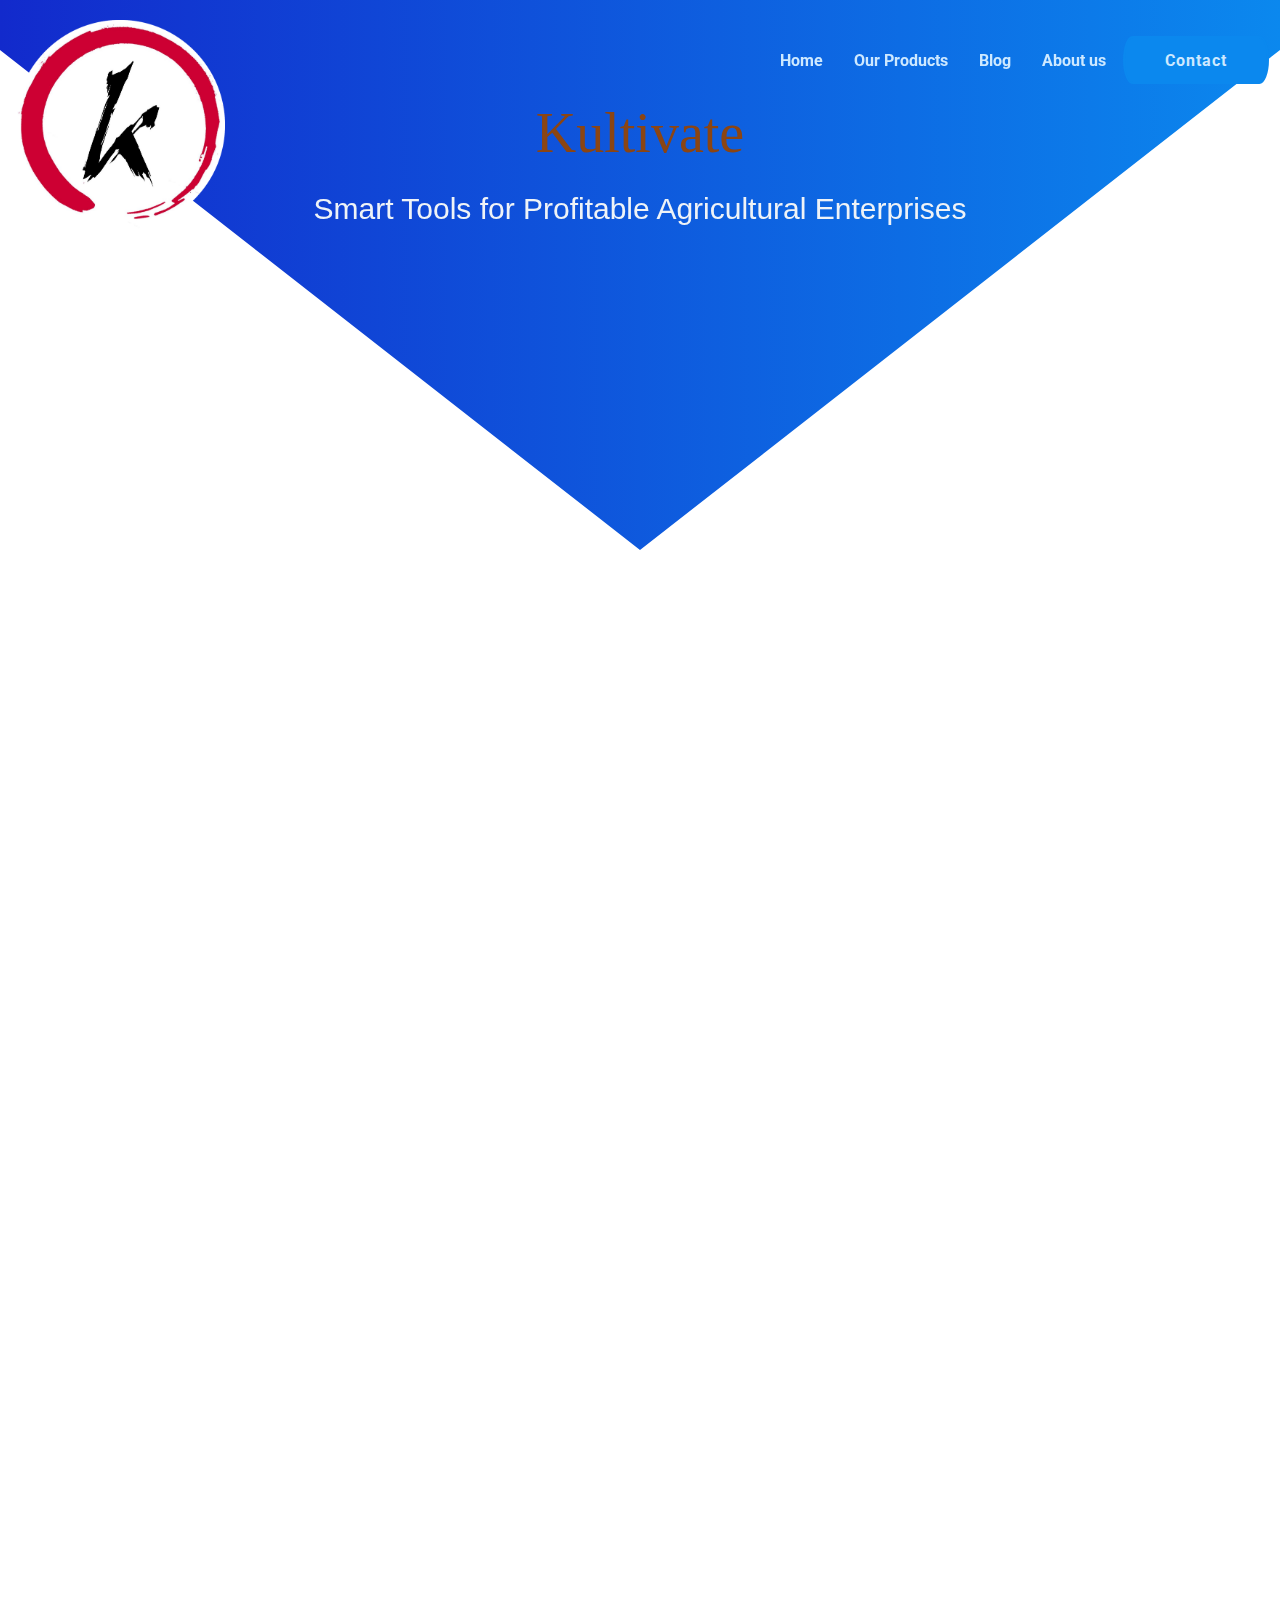
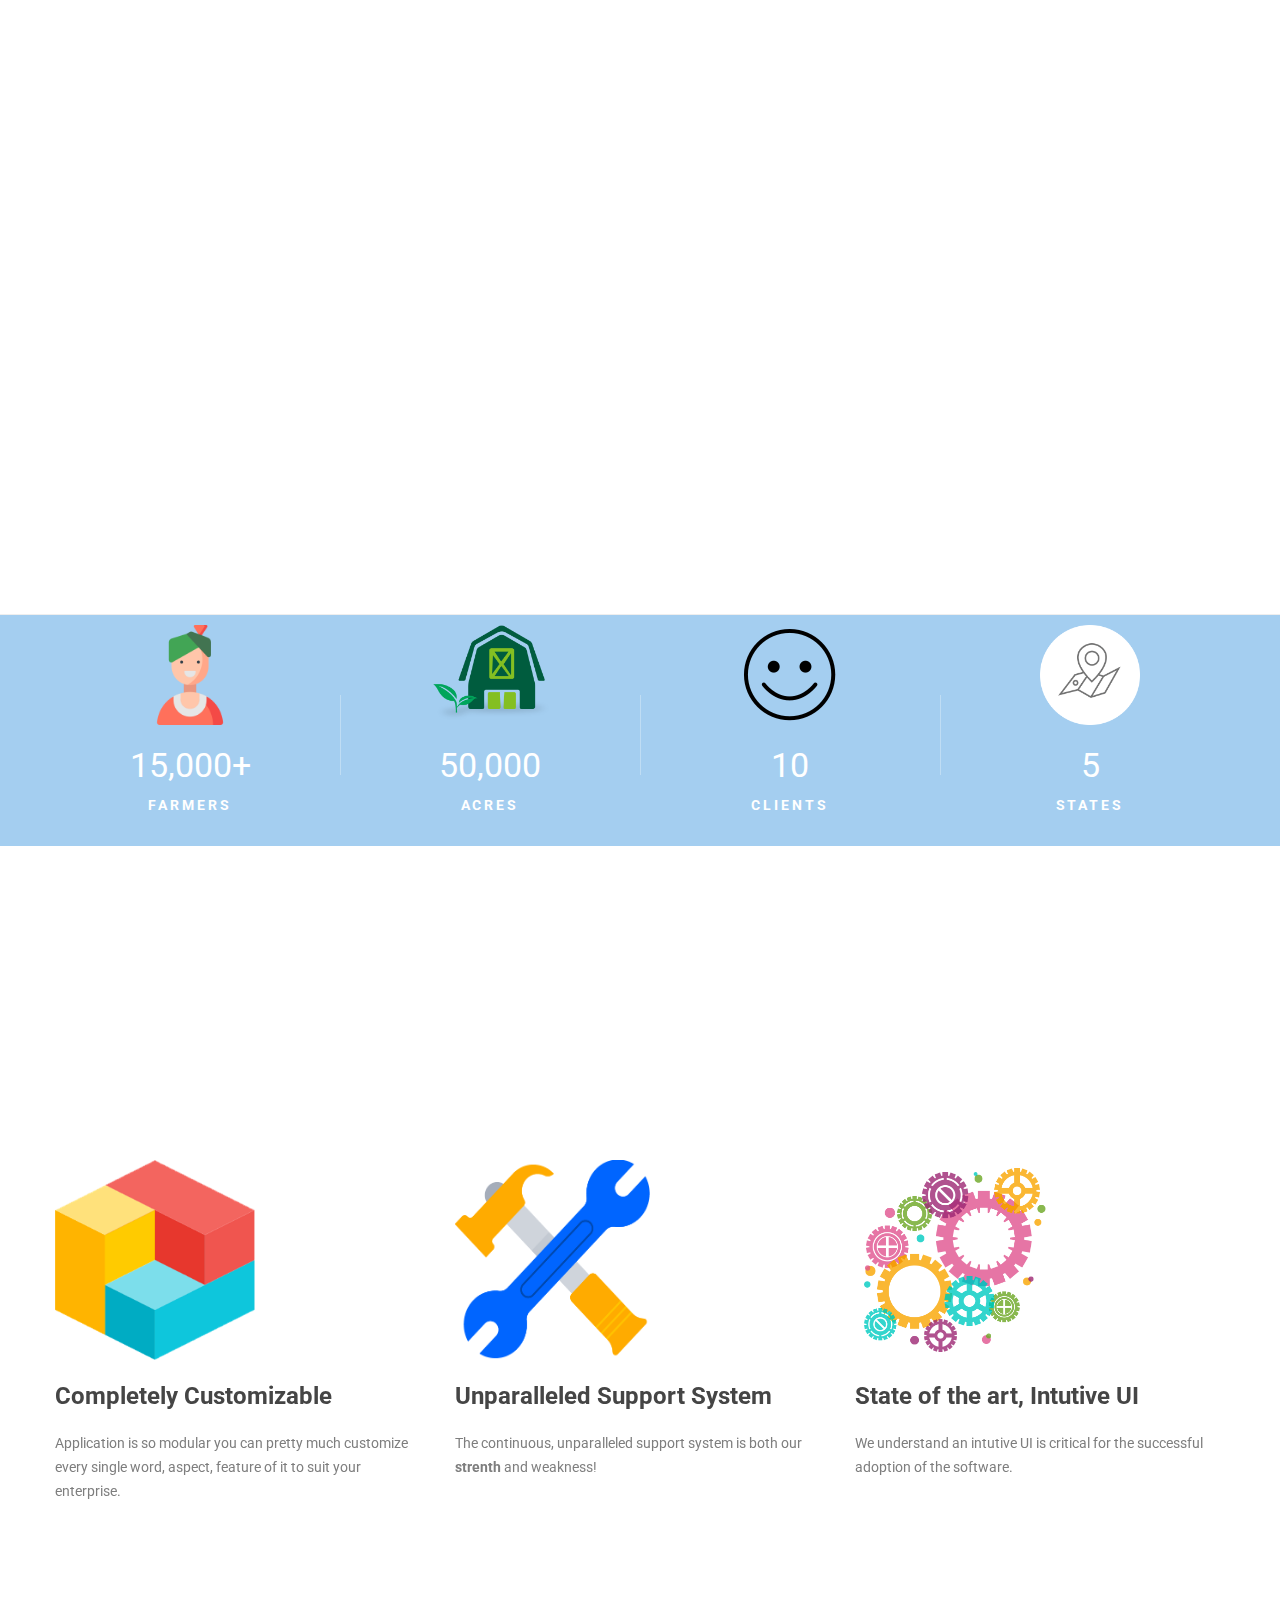
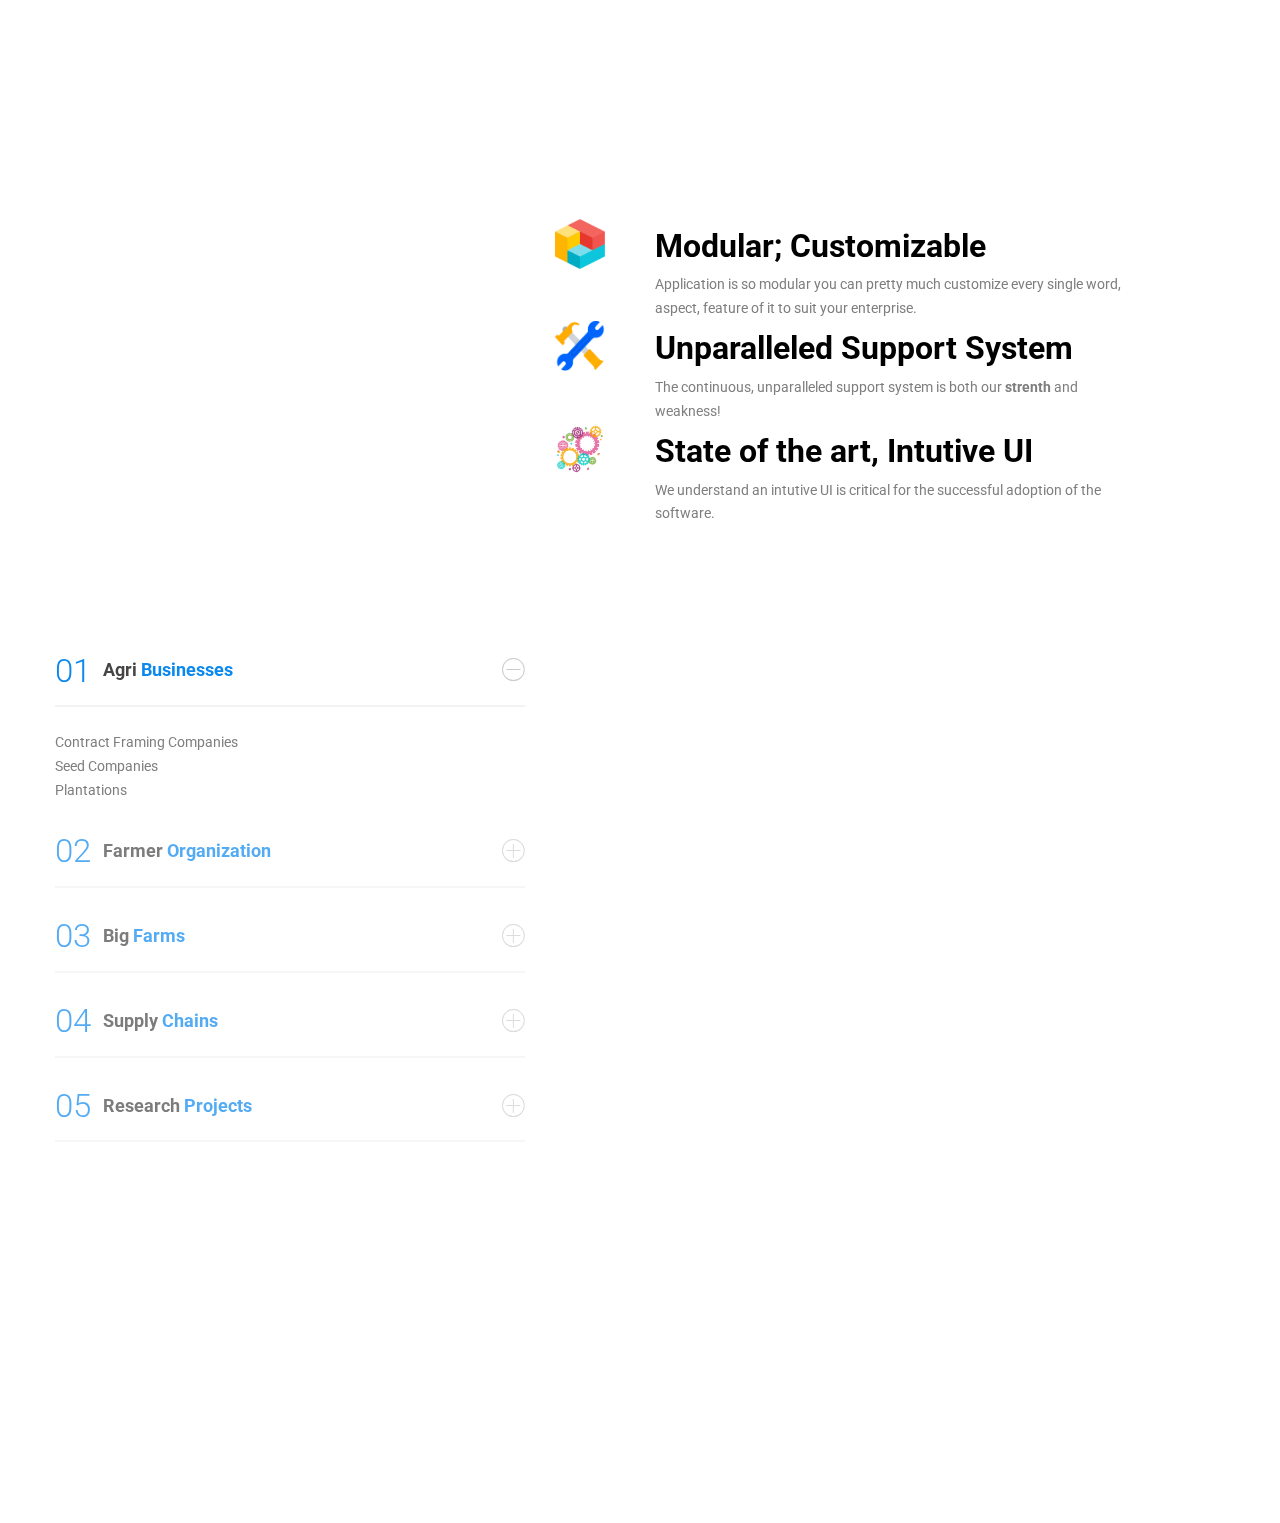
==== commit cca23e47: "front page" ====
--- a/index.html
+++ b/index.html
@@ -2713,17 +2713,120 @@
         <div id="page-header-inner" class="page-header-inner" data-sticky="1">
           <div class="container-fluid">
             <div class="row">
-              <div class="col-xs-12">
+              <div class="col-xs-3">
                 <div class="header-wrap">
                   <div class="branding">
                     <div class="branding__logo">
                       <a href="index.html" rel="home">
-                        <img style="height: 120px; width: 200px;" src="assets/themes/atomlab/assets/images/logo/white-logo.png" alt="Atomlab" class="light-logo">
+                        <img style="height: 250px; width: 210px;" src="assets/themes/atomlab/assets/images/logo/k-logo-white.png" alt="Kultivate" class="light-logo">
                         <img style="height: 100px; width: 200px" src="assets/themes/atomlab/assets/images/logo/home_logo.png" alt="Atomlab" class="dark-logo">
                         <img style="height: 80px; width: 200px" src="assets/themes/atomlab/assets/images/logo/home_logo.png" alt="Atomlab" class="sticky-logo">
                       </a>
                     </div>
                   </div>
+                  <!--<div id="page-navigation" class="navigation page-navigation">-->
+                    <!--<nav id="menu" class="menu menu&#45;&#45;primary">-->
+                      <!--<ul id="menu-primary" class="menu__container sm sm-simple">-->
+                        <!--<li id="menu-item-17" class="menu-item menu-item-type-custom menu-item-object-custom menu-item-home menu-item-has-children menu-item-17 has-mega-menu">-->
+                          <!--<a href="index.html">-->
+                            <!--<span class="menu-item-title">Home</span>-->
+                            <!--<span class="toggle-sub-menu"> </span>-->
+                          <!--</a>-->
+                        <!--</li>-->
+                        <!--<li id="menu-item-24" class="menu-item menu-item-type-custom menu-item-object-custom menu-item-has-children menu-item-24">-->
+                          <!--<a href="our_services.html">-->
+                            <!--<span class="menu-item-title">Our Services </span>-->
+                            <!--<span class="toggle-sub-menu"> </span>-->
+                          <!--</a>-->
+                          <!--<ul class="sub-menu">-->
+                            <!--<li id="menu-item-1086" class="menu-item menu-item-type-post_type menu-item-object-page menu-item-1086">-->
+                              <!--<a href="our_services.html">-->
+                                <!--<span class="menu-item-title">Our Services</span>-->
+                              <!--</a>-->
+                            <!--</li>-->
+                            <!--<li id="menu-item-417" class="menu-item menu-item-type-custom menu-item-object-custom menu-item-has-children menu-item-417">-->
+                              <!--<a href="#">-->
+                                <!--<span class="menu-item-title">Product</span>-->
+                                <!--<span class="toggle-sub-menu"> </span>-->
+                              <!--</a>-->
+                              <!--<ul class="sub-menu">-->
+                                <!--<li id="menu-item-754" class="menu-item menu-item-type-post_type menu-item-object-page menu-item-754">-->
+                                  <!--<a href="kultivate_product.html">-->
+                                    <!--<span class="menu-item-title">K-Product</span>-->
+                                  <!--</a>-->
+                                <!--</li>-->
+                                <!--<li id="menu-item-756" class="menu-item menu-item-type-post_type menu-item-object-page menu-item-756">-->
+                                  <!--<a href="kultivate_customizable_product.html">-->
+                                    <!--<span class="menu-item-title">Customizable-Product</span>-->
+                                  <!--</a>-->
+                                <!--</li>-->
+                                <!--<li id="menu-item-755" class="menu-item menu-item-type-post_type menu-item-object-page menu-item-755">-->
+                                  <!--<a href="kultivate_life_product.html">-->
+                                    <!--<span class="menu-item-title">K-Life</span>-->
+                                  <!--</a>-->
+                                <!--</li>-->
+                              <!--</ul>-->
+                            <!--</li>-->
+                          <!--</ul>-->
+                        <!--</li>-->
+                        <!--<li id="menu-item-24" class="menu-item menu-item-type-custom menu-item-object-custom menu-item-has-children menu-item-24">-->
+                          <!--<a href="blog.html">-->
+                            <!--<span class="menu-item-title">Blog</span>-->
+                            <!--<span class="toggle-sub-menu"> </span>-->
+                          <!--</a>-->
+                        <!--</li>-->
+                        <!--<li id="menu-item-24" class="menu-item menu-item-type-custom menu-item-object-custom menu-item-has-children menu-item-24">-->
+                          <!--<a href="aboutus.html">-->
+                            <!--<span class="menu-item-title">About us</span>-->
+                          <!--</a>-->
+                        <!--</li>-->
+
+                        <!--<li id="menu-item-24" class="menu-item menu-item-type-custom menu-item-object-custom menu-item-has-children menu-item-24">-->
+                          <!--<div class="box">-->
+                            <!--<a class="button" href="#popup1">Contact</a>-->
+                          <!--</div>-->
+                          <!---->
+                          <!--<div id="popup1" class="overlay">-->
+                            <!--<div class="popup search ">-->
+                                <!--<div  style="font-size: 25px; text-align: center;">Contact</div>-->
+                              <!--<div class="content">-->
+                                <!--<img style="height: 200px;" src="assets/themes/atomlab/assets/images/logo/k-logo.png">-->
+                                <!--<div style="font-size: 25px; color: #0b88ee; padding-bottom: 4px;">Kultivate India Software Pvt. Ltd.</div>-->
+                                <!--<div style="padding-bottom: 30px;"> Smart tools for Profitable Agricultural Enterprises</div>-->
+                                <!--<div style="font-size: 16px; color: rgb(88, 85, 85);"> <img style="" src="assets/themes/atomlab/assets/images/icon/mobile1.png">+91-9003832999 | +91 9578657094</div>-->
+                                <!--<div style="font-size: 16px; padding-bottom: 10px; color: rgb(88, 85, 85);"><img src="assets/themes/atomlab/assets/images/icon/email2.png"> help@Kultivate.in</div>-->
+                                <!--<div style="font-size: 30px;">Coimbatore | Hyderabad</div>-->
+                              <!--</div>-->
+                              <!--<a style="text-align: right; color: greenyellow" class="close" href="#">Close</a>-->
+                            <!--</div>-->
+                          <!--</div>-->
+                        <!--</li>-->
+
+                      <!--</ul>-->
+                    <!--</nav>-->
+                  <!--</div>-->
+                  <!--<div class="header-right">-->
+                    <!--<div id="page-open-mobile-menu" class="page-open-mobile-menu">-->
+                      <!--<div class="inner">-->
+                        <!--<div class="icon">-->
+                          <!--<i></i>-->
+                        <!--</div>-->
+                      <!--</div>-->
+                    <!--</div>-->
+                  <!--</div>-->
+                </div>
+              </div>
+              <div class="col-xs-9">
+                <div class="header-wrap">
+                  <!--<div class="branding">-->
+                    <!--<div class="branding__logo">-->
+                      <!--<a href="index.html" rel="home">-->
+                        <!--<img style="height: 250px; width: 210px;" src="assets/themes/atomlab/assets/images/logo/k-logo-white.png" alt="Kultivate" class="light-logo">-->
+                        <!--<img style="height: 100px; width: 200px" src="assets/themes/atomlab/assets/images/logo/home_logo.png" alt="Atomlab" class="dark-logo">-->
+                        <!--<img style="height: 80px; width: 200px" src="assets/themes/atomlab/assets/images/logo/home_logo.png" alt="Atomlab" class="sticky-logo">-->
+                      <!--</a>-->
+                    <!--</div>-->
+                  <!--</div>-->
                   <div id="page-navigation" class="navigation page-navigation">
                     <nav id="menu" class="menu menu--primary">
                       <ul id="menu-primary" class="menu__container sm sm-simple">
@@ -2735,37 +2838,24 @@
                         </li>
                         <li id="menu-item-24" class="menu-item menu-item-type-custom menu-item-object-custom menu-item-has-children menu-item-24">
                           <a href="our_services.html">
-                            <span class="menu-item-title">Our Services </span>
+                            <span class="menu-item-title">Our Products </span>
                             <span class="toggle-sub-menu"> </span>
                           </a>
                           <ul class="sub-menu">
-                            <li id="menu-item-1086" class="menu-item menu-item-type-post_type menu-item-object-page menu-item-1086">
-                              <a href="our_services.html">
-                                <span class="menu-item-title">Our Services</span>
+                            <li id="menu-item-754" class="menu-item menu-item-type-post_type menu-item-object-page menu-item-754">
+                              <a href="kultivate_product.html">
+                                <span class="menu-item-title">Kultivate ERP</span>
                               </a>
                             </li>
-                            <li id="menu-item-417" class="menu-item menu-item-type-custom menu-item-object-custom menu-item-has-children menu-item-417">
-                              <a href="#">
-                                <span class="menu-item-title">Product</span>
-                                <span class="toggle-sub-menu"> </span>
+                            <li id="menu-item-756" class="menu-item menu-item-type-post_type menu-item-object-page menu-item-756">
+                              <a href="kultivate_customizable_product.html">
+                                <span class="menu-item-title">Customized Suites</span>
                               </a>
-                              <ul class="sub-menu">
-                                <li id="menu-item-754" class="menu-item menu-item-type-post_type menu-item-object-page menu-item-754">
-                                  <a href="kultivate_product.html">
-                                    <span class="menu-item-title">K-Product</span>
-                                  </a>
-                                </li>
-                                <li id="menu-item-756" class="menu-item menu-item-type-post_type menu-item-object-page menu-item-756">
-                                  <a href="kultivate_customizable_product.html">
-                                    <span class="menu-item-title">Customizable-Product</span>
-                                  </a>
-                                </li>
-                                <li id="menu-item-755" class="menu-item menu-item-type-post_type menu-item-object-page menu-item-755">
-                                  <a href="kultivate_life_product.html">
-                                    <span class="menu-item-title">K-Life</span>
-                                  </a>
-                                </li>
-                              </ul>
+                            </li>
+                            <li id="menu-item-755" class="menu-item menu-item-type-post_type menu-item-object-page menu-item-755">
+                              <a href="kultivate_life_product.html">
+                                <span class="menu-item-title">K-Life</span>
+                              </a>
                             </li>
                           </ul>
                         </li>
@@ -2785,7 +2875,7 @@
                           <div class="box">
                             <a class="button" href="#popup1">Contact</a>
                           </div>
-                          
+
                           <div id="popup1" class="overlay">
                             <div class="popup search ">
                                 <div  style="font-size: 25px; text-align: center;">Contact</div>
@@ -2819,6 +2909,7 @@
             </div>
           </div>
       </header>
+
       <div id="page-content" class="page-content">
         <div class="container">
           <div class="row">
@@ -2835,7 +2926,7 @@
                                 <!-- <div class="tm-heading center modern-text tm-animation move-up" id="tm-heading-5b7a665e9d6af">
                                   <h3 class="heading" style=""> Amazing Experience</h3>
                                 </div> -->
-                                <div class="tm-spacer" id="tm-spacer-5b7a665e9dad7"></div>
+                                <!--<div class="tm-spacer" id="tm-spacer-5b7a665e9dad7"></div>-->
                                 <script> 
                                   TxtRotate = function (el, toRotate, period) {
                                     this.toRotate = toRotate;
@@ -2889,21 +2980,31 @@
                                     //  document.body.appendChild(css);
                                   };
                                 </script>
+
+                                <!--slogan rotate in the banner : start-->
                                 <div>
+                                  <h1 style="font-family: 'Arial Black'; text-align: center; color: saddlebrown"> Kultivate</h1><br>
                                   <h1 style="font-family: 'Raleway', sans-serif; font-size: 30px; text-align: center; color: #eff3f7">
-                                    <span class="txt-rotate" data-period="2000" data-rotate='[ "Smart Tools for Profitable Agricultural Enterprises", "Change the way India Kultivate" ]'></span>
+                                    <span>Smart Tools for Profitable Agricultural Enterprises</span>
+                                    <!--<span class="txt-rotate" data-period="2000" data-rotate='[ "Smart Tools for Profitable Agricultural Enterprises", "Change the way India Kultivate" ]'></span>-->
                                   </h1>
                                 </div>
+                                <!--slogan rotate in the banner : end-->
+
                                 <!-- <div class="tm-heading center  tm-animation move-up" id="tm-heading-5b7a665e9dc6c">
                                   <h3 class="heading" style=" font-size: 35px"> Smart Tools for Profitable Agricultural Enterprises</h3>
                                 </div> -->
                                 <div class="tm-spacer" id="tm-spacer-5b7a665e9dfac"></div>
-                                <div class="tm-button-wrapper  tm-animation move-up" id="tm-button-5b7a665e9e118">
-                                  <a class="tm-button style-flat tm-button-custom tm-button-primary smooth-scroll-link" href="#welcome-section">
-                                    <span class="button-text">
-                                      Why Kultivate? </span>
-                                  </a>
-                                </div>
+
+                                <!--why kultivate : start-->
+                                <!--<div class="tm-button-wrapper  tm-animation move-up" id="tm-button-5b7a665e9e118">-->
+                                  <!--<a class="tm-button style-flat tm-button-custom tm-button-primary smooth-scroll-link" href="#welcome-section">-->
+                                    <!--<span class="button-text">-->
+                                      <!--Why Kultivate? </span>-->
+                                  <!--</a>-->
+                                <!--</div>-->
+                                <!--why kultivate : end-->
+
                                 <!-- <div class="tm-spacer" id="tm-spacer-5b7a665e9e442"></div>
                                 <div class="tm-button-wrapper  btn-text-popup-video tm-popup-video tm-animation move-up" id="tm-button-5b7a665e9e58e">
                                   <a class="tm-button style-text tm-button-nm tm-button-custom has-icon icon-left" href="https://www.youtube.com/watch?v=9No-FiEInLA">
@@ -2942,15 +3043,23 @@
                   </div>
                 </div>
                 <div class="vc_row-full-width vc_clearfix"></div>
+
+
                 <div id="welcome-section" data-vc-full-width="true" data-vc-full-width-init="false" class="vc_row vc_row-outer vc_row-fluid">
                   <div id="tm-column-5b7a665e9f5f5" class="wpb_column vc_column_container vc_col-sm-12">
                     <div class="vc_column-inner ">
                       <div class="wpb_wrapper">
-                        <div class="tm-heading center modern-text tm-animation move-up" id="tm-heading-5b7a665e9f7fe">
-                          <h2 style=""> Welcome to
-                            <span style="color: aqua;">Kultivate</span>
-                          </h2>
+
+                       <!--Page title : start-->
+                        <div class="tm-heading center modern-text tm-animation move-up" id="tm-heading-5b7a665e9f7fe" style="margin-top: -50px;">
+                          <h1 style="font-family: 'Arial Black'; color: saddlebrown"> Kultivate</h1><br>
+                            <span style="color: royalblue; font-family: fantasy; font-size: xx-large; font-weight: 800;">
+                              Smart Tools For Profitable Agricultural Enterprises
+                            </span>
                         </div>
+                        <!--Page title : end-->
+
+
                         <div class="tm-spacer" id="tm-spacer-5b7a665e9fb43"></div>
                         <script>
                           function myFunction() {
@@ -2971,20 +3080,14 @@
                         </script>
                         <div class="tm-heading  tm-animation move-up">
                           <div style="font-size: 18px;text-align: justify;" class="text">
-                            Agriculture is a tradition followed from long back. Once the tradition changing to business to feed the world population
-                            there are certain challenges at the farmer and consumer level facing all over the world. It also
-                            significant to feed the good food to the people. In this Kultivate came out with an idea to cultivate
-                            the crops in a sustainable way by making the right decisions at right time and to use the right
-                            inputs. We also working to assure the quality of the produce from where it is cultivated by which
-                            way. We are working on ICT in Agriculture - 5 states more than 15,000 farmers. Kultivate life
-                            - a free consultancy app for farmers which aims to reduce the input cost by way of sustainable
-                            cultivation and proper advisory to take immediate measures whenever the problem is identified
-                            in the field
-                            <span id="dots">...</span>
+                            In spite of Governments' efforts Indian Agriculture remains a hugely unorganized sector. The recent digital revolution which modernized every other industry fell sort of digitizing Indian agriculture. And we are about to miss data science train as well. Kultivate uses the latest ICT & AI technologies to digitize Indian Agricultural Enterises (a) to make them <b>efficient</b>, (b) to make them <b>scalable</b>, (c) to make them use <b>data science</b>.
+                            <br>
+                            <br>
+                            Kultivate helps enterprises to address several of their chronic problems using digital technology. It <b>enables its employees</b> to digital tools to communicate, to collect data, to authenticate. It <b>handholds farmers</b> with their field operations, to do precision agriculture, to cultivate desierable quality produces. It <b>equips executives</b> to make informed decisions, to plan, to use learn from data in realtime.......
                             <span id="more">
 
                               <p>Increasing yield by genetic approaches is a thing of last decades. Yield improvements by genetics
-                                reached a plateau already. Our land and water resources are not expanding, if anything deteriorating.
+                                reached a plateau already. Our land and water resources are not expanding, if anything they are deteriorating.
                                 However, at kultivate, we believe the technologies and varieties developed by Indian researchers
                                 are enough to double the productivity. Only catch is farmers need to follow them systematically.
                                 A proper ag-extension approach is critical to make this a possibility. The traditional approaches,
@@ -3004,7 +3107,7 @@
                               </p>
                             </span>
                           </div>
-                          <button onclick="myFunction()" id="myBtn">Read more</button>
+                          <span onclick="myFunction()" id="myBtn">Read more</span>
 
 
 
@@ -3216,9 +3319,13 @@
                     </div>
                   </div>
                 </div>
+
                 <div class="vc_row-full-width vc_clearfix"></div>
+
+                <!--Fun Fact : start-->
                 <div id="tm-row-5b7a665ea7990" data-vc-full-width="true" data-vc-full-width-init="false" class="vc_row vc_row-outer vc_row-fluid vc_row-column-separator-01">
-                  <div id="tm-column-5b7a665ea7c59" class="wpb_column vc_column_container vc_col-sm-4">
+                  <!--Fun Fact single item: start-->
+                  <div id="tm-column-5b7a665ea7c59" class="wpb_column vc_column_container vc_col-sm-3">
                     <div>
                       <div class="wpb_wrapper">
                         <div id="tm-counter-5b7a665ea7e3a" class="tm-counter  style-1 align-center skin-light" data-animation="counter-up">
@@ -3236,6 +3343,8 @@
                       </div>
                     </div>
                   </div>
+                  <!--Fun Fact single item: end-->
+                  <!--Fun Fact single item: start-->
                   <div id="tm-column-5b7a665ea7ffd" class="wpb_column vc_column_container vc_col-sm-3">
                     <div>
                       <div class="wpb_wrapper">
@@ -3253,7 +3362,9 @@
                       </div>
                     </div>
                   </div>
-                  <!-- <div id="tm-column-5b7a665ea82cc" class="wpb_column vc_column_container vc_col-sm-3">
+                  <!--Fun Fact single item: end-->
+                  <!--Fun Fact single item: start-->
+                  <div id="tm-column-5b7a665ea82cc" class="wpb_column vc_column_container vc_col-sm-3">
                     <div>
                       <div class="wpb_wrapper">
                         <div id="tm-counter-5b7a665ea847c" class="tm-counter  style-1 align-center skin-light" data-animation="counter-up">
@@ -3264,12 +3375,14 @@
                             <div class="number-wrap">
                               <span class="number">10</span>
                             </div>
-                            <h6 class="text">Happy clients</h6>
+                            <h6 class="text">Clients</h6>
                           </div>
                         </div>
                       </div>
                     </div>
-                  </div> -->
+                  </div>
+                  <!--Fun Fact single item: end-->
+                  <!--Fun Fact single item: start-->
                   <div id="tm-column-5b7a665ea85f3" class="wpb_column vc_column_container vc_col-sm-3">
                     <div>
                       <div class="wpb_wrapper">
@@ -3287,92 +3400,75 @@
                       </div>
                     </div>
                   </div>
-                  <!-- <div id="tm-column-5b7a665ea7ffd" class="wpb_column vc_column_container vc_col-sm-3">
-                    <div>
-                      <div class="wpb_wrapper">
-                        <div id="tm-counter-5b7a665ea8164" class="tm-counter  style-1 align-center skin-light" data-animation="counter-up">
-                          <div class="counter-wrap">
-                            <div class="icon">
-                              <img style="height: 100px;" src="assets/themes/atomlab/assets/images/counter/cropworth.jpg">
-                            </div>
-                            <div class="number-wrap">
-                              <h6 class="text">Rs</h6>
-                              <span class="number">200</span>
-                            </div>
-                            <h6 class="text">Crores</h6>
-                          </div>
-                        </div>
-                      </div>
-                    </div>
-                  </div> -->
+                  <!--Fun Fact single item: end-->
                 </div>
+                <!--Fun Fact : end-->
+
                 <div class="vc_row-full-width vc_clearfix"></div>
+
+                <!--What makes kultivate different : start-->
                 <div id="tm-row-5b7a665ea89e3" data-vc-full-width="true" data-vc-full-width-init="false" class="vc_row vc_row-outer vc_row-fluid vc_row-o-content-middle vc_row-flex">
-                  <div id="tm-column-5b7a665ea8c89" class="wpb_column vc_column_container vc_col-sm-12 vc_col-md-6">
+
+                  <div id="tm-column-5b7a665ea9489" class="wpb_column vc_column_container vc_col-sm-12 vc_col-md-12">
                     <div class="vc_column-inner ">
                       <div class="wpb_wrapper">
-                        <div class="tm-image  tm-animation move-up" id="tm-image-5b7a665ea8e3d">
-                          <div class="image">
-                            <img src="assets/uploads/2017/12/startup-03-image-03.png" alt="startup-03-image-03" />
-                          </div>
+                        <div class="tm-heading tm-animation move-up" id="tm-heading-5b7a665ea9722">
+                          <!--<h1 class="heading" style="text-align: center"> <mark>Why</mark> Kultivate ?</h1>-->
+                          <h1 style="font-family: 'Arial Black'; color: saddlebrown; text-align: center">  <mark>Why</mark> Kultivate <mark>?</mark> </h1><br>
                         </div>
-                        <div class="tm-spacer" id="tm-spacer-5b7a665ea9323"></div>
-                      </div>
-                    </div>
-                  </div>
-                  <div id="tm-column-5b7a665ea9489" class="wpb_column vc_column_container vc_col-sm-12 vc_col-md-6">
-                    <div class="vc_column-inner ">
-                      <div class="wpb_wrapper">
-                        <div class="tm-heading left  tm-animation move-up" id="tm-heading-5b7a665ea9722">
-                          <h3 class="heading" style=""> What makes Kultivate
-                            <mark> different? </mark>
-                          </h3>
-                        </div>
 
                         <div class="tm-spacer" id="tm-spacer-5b7a665ea9a81"></div>
+
                         <div id="tm-row-inner-5b7a665ea9c16" class="vc_row vc_inner vc_row-fluid">
-                          <div id="tm-column-inner-5b7a665ea9e57" class="wpb_column vc_column_container vc_col-sm-6">
+
+                          <!--What makes kultivate different : Single Item : start-->
+                          <div id="tm-column-inner-5b7a665ea9e57" class="wpb_column vc_column_container vc_col-sm-4">
                             <div class="vc_column-inner ">
                               <div class="wpb_wrapper">
                                 <div class="tm-box-icon  style-1" id="tm-box-icon-5b7a665eaa01a">
                                   <div class="content-wrap">
                                     <div class="icon">
-                                      <span class="ti-gift"></span>
+                                      <span>
+                                        <img style="width: 200px; height: 200px;" src="assets/themes/atomlab/assets/images/homepage/modular01.png">
+                                      </span>
                                     </div>
                                     <div class="content">
                                       <div class="box-header">
                                         <h4 class="heading">
                                           <a class="link-secret" href="#">
-                                            Free Resources
+                                            Completely Customizable
                                           </a>
                                         </h4>
                                       </div>
-                                      <div class="text">Purchase this theme so as to gain access to abundant resources that are totally free
-                                        of charge. </div>
+                                      <div class="text">Application is so modular you can pretty much customize every single word, aspect, feature of it to suit your enterprise.</div>
                                     </div>
                                   </div>
                                 </div>
                               </div>
                             </div>
                           </div>
-                          <div id="tm-column-inner-5b7a665eaa260" class="wpb_column vc_column_container vc_col-sm-6">
+                          <!--What makes kultivate different : Single Item : end-->
+
+                          <!--What makes kultivate different : Single Item : start-->
+                          <div id="tm-column-inner-5b7a665eaa260" class="wpb_column vc_column_container vc_col-sm-4">
                             <div class="vc_column-inner ">
                               <div class="wpb_wrapper">
                                 <div class="tm-box-icon  style-1" id="tm-box-icon-5b7a665eaa41c">
                                   <div class="content-wrap">
                                     <div class="icon">
-                                      <span class="ti-user"></span>
+                                      <span>
+                                        <img style="width: 200px; height: 200px" src="assets/themes/atomlab/assets/images/homepage/support05.png">
+                                      </span>
                                     </div>
                                     <div class="content">
                                       <div class="box-header">
                                         <h4 class="heading">
                                           <a class="link-secret" href="#">
-                                            Exquisite Design
+                                            Unparalleled Support System
                                           </a>
                                         </h4>
                                       </div>
-                                      <div class="text">Users will have a chance to enjoy this one-of-a-kind WordPress theme with its exquisite
-                                        design.
+                                      <div class="text">The continuous, unparalleled support system is both our <strong>strenth</strong> and  <span style="color: gray">weakness!</span>
                                       </div>
                                     </div>
                                   </div>
@@ -3380,50 +3476,157 @@
                               </div>
                             </div>
                           </div>
+                          <!--What makes kultivate different : Single Item : end-->
+
+                          <!--What makes kultivate different : Single Item : start-->
+                          <div id="tm-column-inner-5b7a665eaa260" class="wpb_column vc_column_container vc_col-sm-4">
+                            <div class="vc_column-inner ">
+                              <div class="wpb_wrapper">
+                                <div class="tm-box-icon  style-1" id="tm-box-icon-5b7a665eaa41c">
+                                  <div class="content-wrap">
+                                    <div class="icon">
+                                      <span>
+                                        <img style="width: 200px; height: 200px" src="assets/themes/atomlab/assets/images/homepage/modular03.png">
+                                      </span>
+                                    </div>
+                                    <div class="content">
+                                      <div class="box-header">
+                                        <h4 class="heading">
+                                          <a class="link-secret" href="#">
+                                            State of the art, Intutive UI
+                                          </a>
+                                        </h4>
+                                      </div>
+                                      <div class="text">We understand an intutive UI is critical for the successful adoption of the software.</span>
+                                      </div>
+                                    </div>
+                                  </div>
+                                </div>
+                              </div>
+                            </div>
+                          </div>
+                          <!--What makes kultivate different : Single Item : end-->
+
                         </div>
-                        <div class="tm-spacer" id="tm-spacer-5b7a665eaa5a1"></div>
-                        <div class="tm-button-group" id="tm-button-group-5b7a665eaa68a">
-                          <div class="tm-button-wrapper  tm-animation move-up" id="tm-button-5b7a665eaa803">
-                            <a class="tm-button style-flat tm-button-custom tm-button-secondary has-icon icon-left" href="#">
-                              <span class="button-icon">
-                                <i class="ion-android-download"></i>
-                              </span>
-                              <span class="button-text">
-                                Try it out </span>
-                            </a>
-                          </div>
-                          <div class="tm-button-wrapper  tm-animation move-up" id="tm-button-5b7a665eaac4c">
-                            <a class="tm-button style-outline tm-button-custom tm-button-grey" href="#">
-                              <span class="button-text">
-                                View projects </span>
-                            </a>
+                        <div class="tm-spacer"></div>
+                        <!--<div class="tm-button-group" id="tm-button-group-5b7a665eaa68a">-->
+                          <!--<div class="tm-button-wrapper  tm-animation move-up" id="tm-button-5b7a665eaa803">-->
+                            <!--<a class="tm-button style-flat tm-button-custom tm-button-secondary has-icon icon-left" href="#">-->
+                              <!--<span class="button-icon">-->
+                                <!--<i class="ion-android-download"></i>-->
+                              <!--</span>-->
+                              <!--<span class="button-text">-->
+                                <!--Try it out </span>-->
+                            <!--</a>-->
+                          <!--</div>-->
+                          <!--<div class="tm-button-wrapper  tm-animation move-up" id="tm-button-5b7a665eaac4c">-->
+                            <!--<a class="tm-button style-outline tm-button-custom tm-button-grey" href="#">-->
+                              <!--<span class="button-text">-->
+                                <!--View projects </span>-->
+                            <!--</a>-->
+                          <!--</div>-->
+                        <!--</div>-->
+                      </div>
+                    </div>
+                  </div>
+                </div>
+                <!--What makes kultivate different : end-->
+
+                <div class="vc_row-full-width vc_clearfix"></div>
+
+                <!--WHY Kultivate : start-->
+                <!--WHY Kultivate : Title: start-->
+                <div class="tm-heading tm-animation move-up" id="tm-heading-5b7a665ea9722">
+                  <h1 style="font-family: 'Arial Black'; color: saddlebrown; text-align: center">  <mark>Why</mark> Kultivate <mark>?</mark> </h1><br>
+                </div>
+                <!--WHY Kultivate : Title: end-->
+
+                <!--WHY Kultivate : Body: start-->
+                <div id="tm-row-5b7a665eab0ed" data-vc-full-width="false" data-vc-full-width-init="false" class="vc_row vc_row-outer vc_row-fluid vc_row-o-content-middle vc_row-flex">
+                  <!--WHY Kultivate : Body : Left Image : start-->
+                  <div id="tm-column-5b7a665eabcd2" class="wpb_column vc_column_container vc_col-sm-12 vc_col-md-4">
+                    <div class="vc_column-inner ">
+                      <div class="wpb_wrapper">
+                        <div class="tm-image  tm-animation move-up">
+                          <div class="image">
+                            <img src="assets/themes/atomlab/assets/images/kultivate-honeycomb-transparent.png" alt="Customizables software suite" />
                           </div>
                         </div>
                       </div>
                     </div>
                   </div>
+                  <!--WHY Kultivate : Body : Left Image : end-->
+                  <!--WHY Kultivate : Body : Right Content : start-->
+                  <div id="tm-column-5b7a665eab3a5" class="wpb_column vc_column_container vc_col-md-offset-1 vc_col-sm-12 vc_col-md-6">
+                    <div class="vc_column-inner ">
+                      <div class="wpb_wrapper">
+                        <div class="tm-spacer"></div>
+
+                          <div class="row">
+                            <div class="col-lg-2">
+                              <img style="width: 50px; height: 50px;" src="assets/themes/atomlab/assets/images/homepage/modular01.png">
+                            </div>
+                            <div class="col-lg-10">
+                              <span style="font-size: xx-large; font-weight: bold; color: black">Modular; Customizable</span>
+                              <br>
+                              <span>Application is so modular you can pretty much customize every single word, aspect, feature of it to suit your enterprise.</span>
+                            </div>
+                          </div>
+
+                        <div class="row">
+                          <div class="col-lg-2">
+                            <img style="width: 50px; height: 50px;" src="assets/themes/atomlab/assets/images/homepage/support05.png">
+                          </div>
+                          <div class="col-lg-10">
+                            <span style="font-size: xx-large; font-weight: bold; color: black">Unparalleled Support System</span>
+                            <br>
+                            The continuous, unparalleled support system is both our <strong>strenth</strong> and  <span style="color: gray">weakness!</span>
+                          </div>
+                        </div>
+
+                        <div class="row">
+                          <div class="col-lg-2">
+                            <img style="width: 50px; height: 50px;" src="assets/themes/atomlab/assets/images/homepage/modular03.png">
+                          </div>
+                          <div class="col-lg-10">
+                            <span style="font-size: xx-large; font-weight: bold; color: black">State of the art, Intutive UI</span>
+                            <br>
+                            <span>We understand an intutive UI is critical for the successful adoption of the software.</span>
+
+                          </div>
+                        </div>
+
+                        <div class="tm-spacer"></div>
+                      </div>
+                    </div>
+                  </div>
+                  <!--WHY Kultivate : Body : Right Content : end-->
                 </div>
-                <div class="vc_row-full-width vc_clearfix"></div>
+                <!--WHY Kultivate : Body: start-->
+                <!--Kultivate is for : end-->
+
+                <!--Kultivate is for : start-->
                 <div id="tm-row-5b7a665eab0ec" data-vc-full-width="true" data-vc-full-width-init="false" class="vc_row vc_row-outer vc_row-fluid vc_row-o-content-middle vc_row-flex">
                   <div id="tm-column-5b7a665eab3a4" class="wpb_column vc_column_container vc_col-sm-12 vc_col-md-5">
                     <div class="vc_column-inner ">
                       <div class="wpb_wrapper">
                         <div class="tm-heading left  tm-animation move-up" id="tm-heading-5b7a665eab641">
-                          <h3 class="heading" style="">
-                            <mark>Customizable</mark> Software Suite for</h3>
+                          <h1 style="font-family: 'Arial Black'; color: saddlebrown; text-align: center">Kultivate<mark> is for</mark>  <mark></mark> </h1><br>
+                          <!--<h3 class="heading" style="">-->
+                          <!--Kultivate <mark>is for</mark> Software Suite for</h3>-->
                         </div>
-                        <div class="tm-spacer" id="tm-spacer-5b7a665eab954"></div>
-                        <div class="tm-accordion  style-1" id="tm-accordion-5b7a665eaba7f">
+                        <div class="tm-spacer"></div>
+                        <div class="tm-accordion  style-1">
                           <div class="accordion-section active">
                             <div class="accordion-title-wrapper">
                               <mark class="accordion-marker">01</mark>
-                              <h6 class="accordion-title">Agri <mark>Business</mark></h6>
+                              <h6 class="accordion-title">Agri <mark>Businesses</mark></h6>
                               <span class="accordion-icon"></span>
                             </div>
                             <div class="accordion-content">
-                            <li>Contract Framing Companies</li>  
-                            <li>Seed Companies</li>  
-                            <li>Plantations</li>  
+                              <li>Contract Framing Companies</li>
+                              <li>Seed Companies</li>
+                              <li>Plantations</li>
                             </div>
                           </div>
                           <div class="accordion-section ">
@@ -3433,9 +3636,9 @@
                               <span class="accordion-icon"></span>
                             </div>
                             <div class="accordion-content">
-                            <li>FPOs</li>  
-                            <li>Grower Associations</li>  
-                            <li>NGOs</li>  
+                              <li>FPOs</li>
+                              <li>Grower Associations</li>
+                              <li>NGOs</li>
                             </div>
                           </div>
                           <div class="accordion-section ">
@@ -3445,7 +3648,7 @@
                               <span class="accordion-icon"></span>
                             </div>
                             <div class="accordion-content">
-                              </div>
+                            </div>
                           </div>
                           <div class="accordion-section ">
                             <div class="accordion-title-wrapper">
@@ -3466,22 +3669,26 @@
                             </div>
                           </div>
                         </div>
-                        <div class="tm-spacer" id="tm-spacer-5b7a665eabb6a"></div>
+                        <div class="tm-spacer"></div>
                       </div>
                     </div>
                   </div>
                   <div id="tm-column-5b7a665eabcd1" class="wpb_column vc_column_container vc_col-sm-12 vc_col-md-offset-1 vc_col-md-6">
                     <div class="vc_column-inner ">
                       <div class="wpb_wrapper">
-                        <div class="tm-image  tm-animation move-up" id="tm-image-5b7a665eabe66">
+                        <div class="tm-image  tm-animation move-up">
                           <div class="image">
-                            <img src="assets/themes/atomlab/assets/images/custom.png" alt="Customizables software suite" />
+                            <img src="assets/themes/atomlab/assets/images/kultivate-honeycomb-transparent.png" alt="Customizables software suite" />
+                            <!--<img src="assets/themes/atomlab/assets/images/custom.png" alt="Customizables software suite" />-->
                           </div>
                         </div>
                       </div>
                     </div>
                   </div>
                 </div>
+                <!--Kultivate is for : end-->
+
+
                 <div class="vc_row-full-width vc_clearfix"></div>
                 <div class="vc_row-full-width vc_clearfix"></div>
               </article>
@@ -3805,7 +4012,7 @@
         border-bottom-width: 1px !important;
         border-bottom-color: #eee;
         border-bottom-style: solid;
-        padding-top: 195px !important;
+        padding-top: 150px !important;
         padding-bottom: 67px !important
       }
 
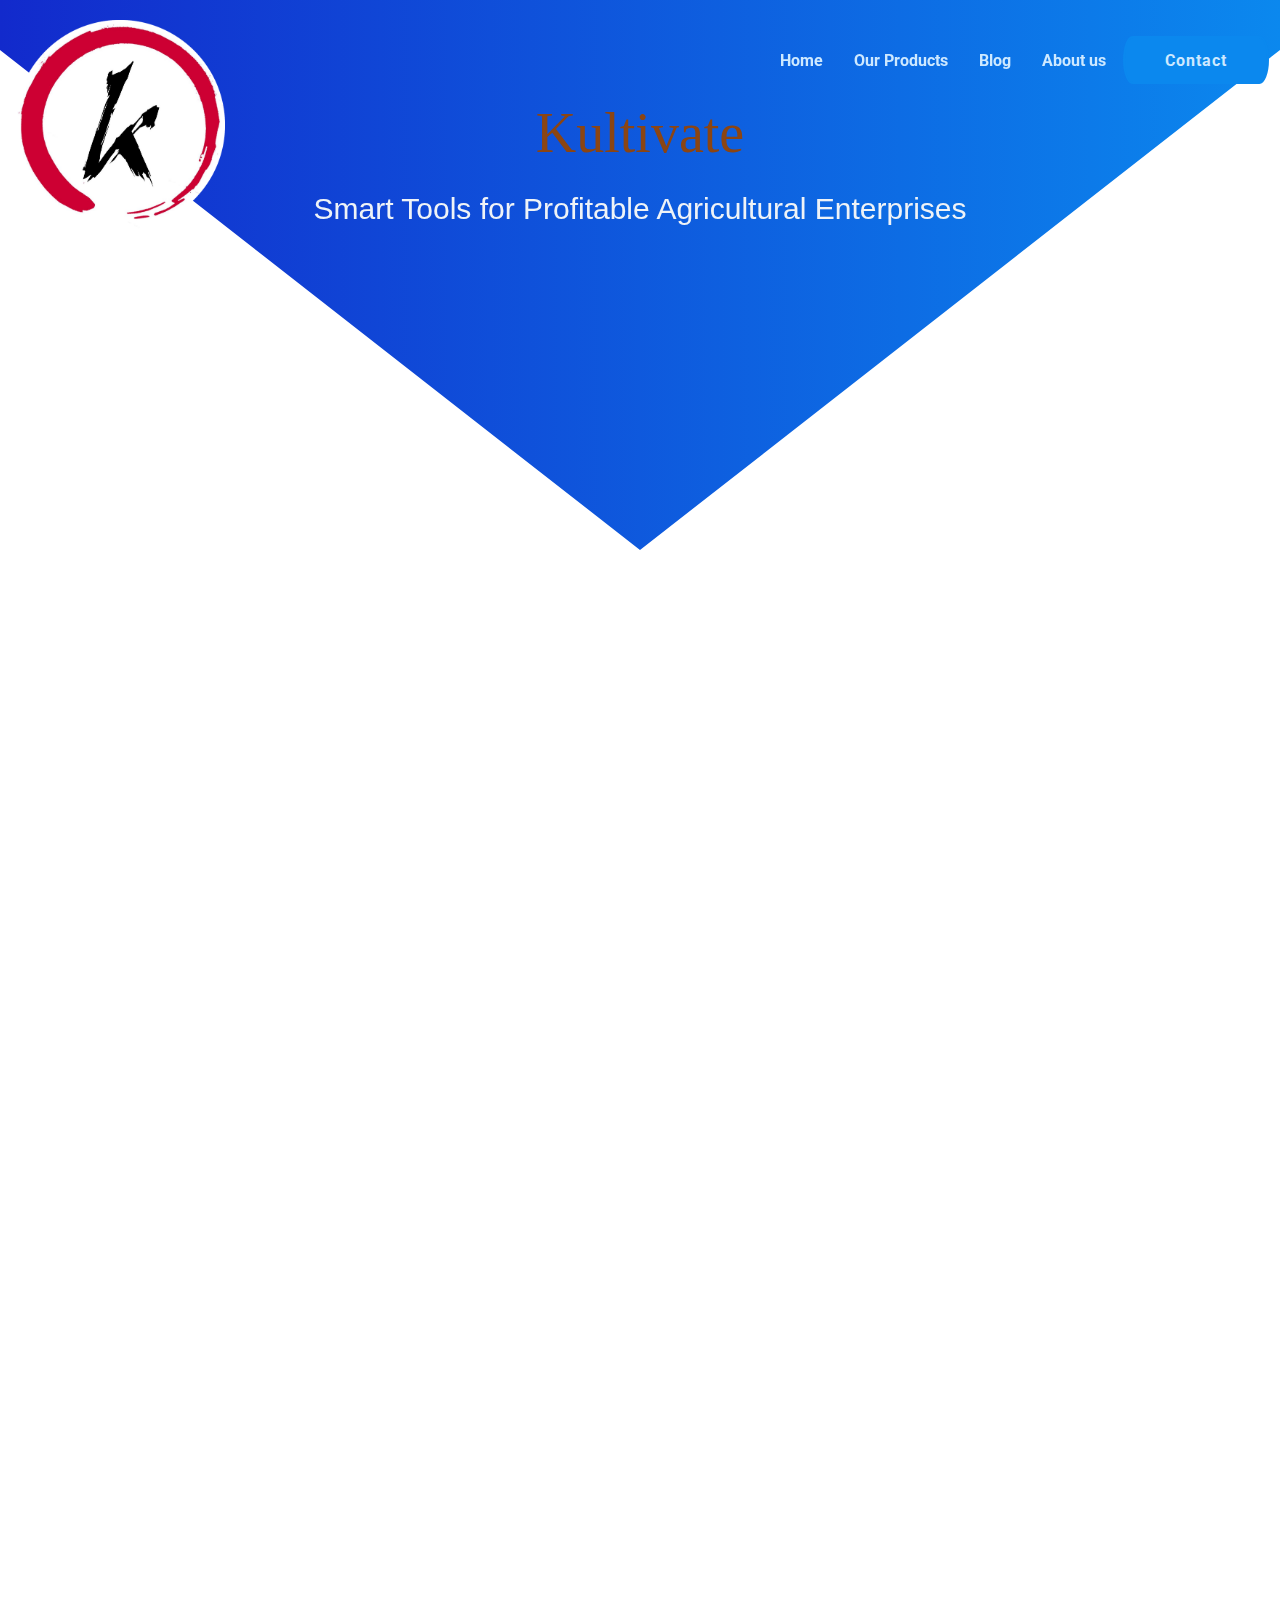
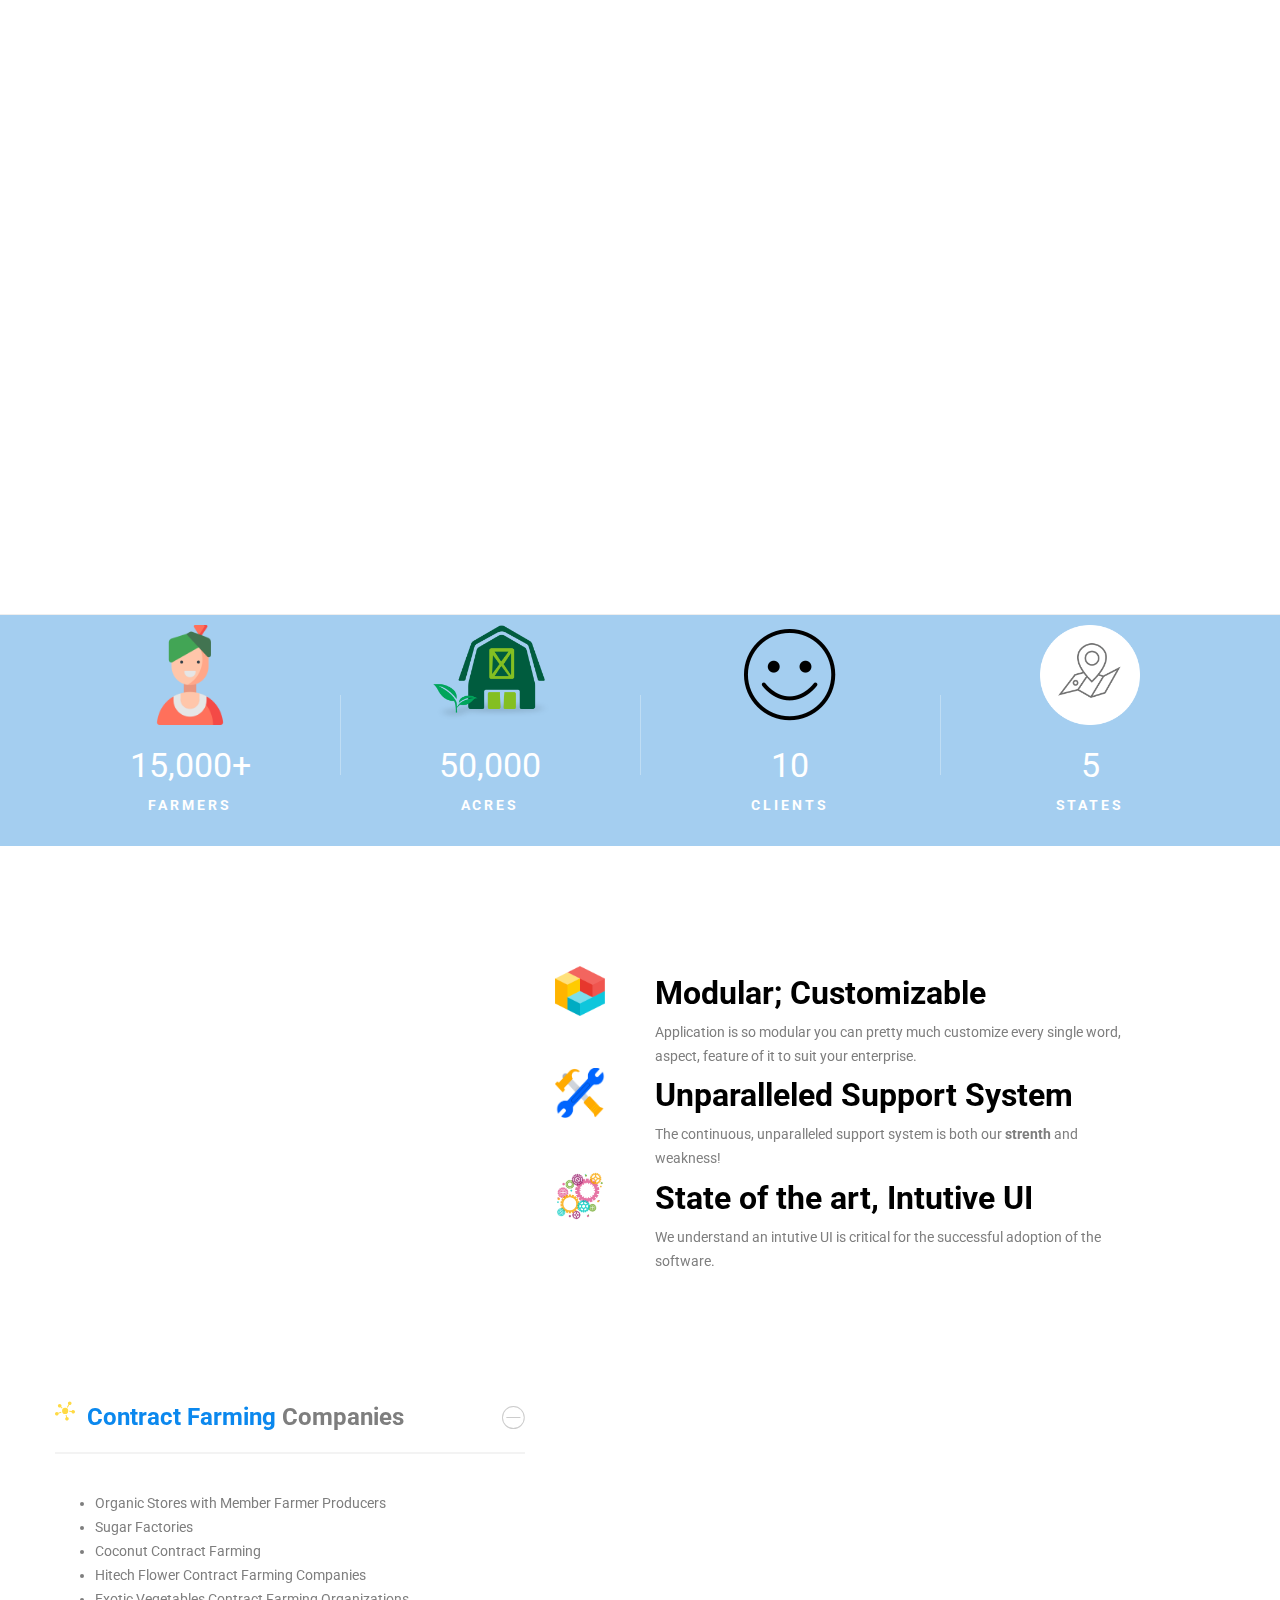
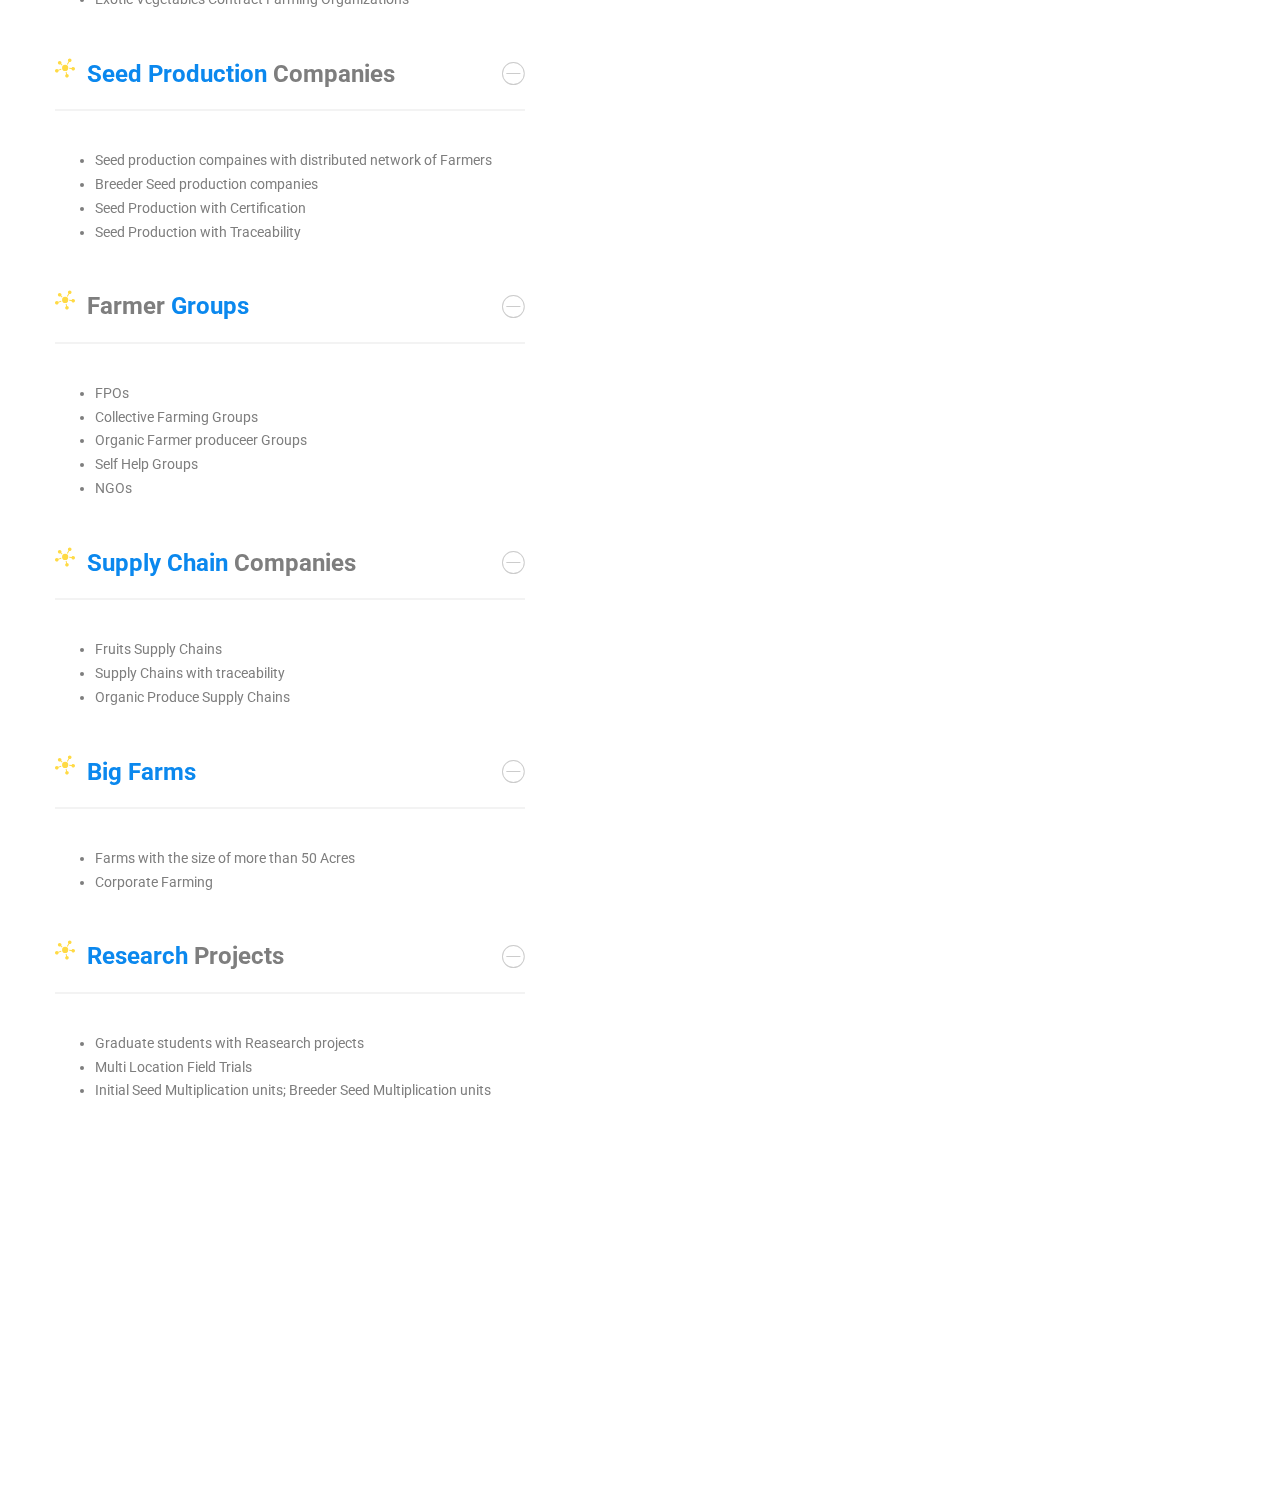
==== commit 4aca18e8: "front page" ====
--- a/index.html
+++ b/index.html
@@ -3406,135 +3406,8 @@
 
                 <div class="vc_row-full-width vc_clearfix"></div>
 
-                <!--What makes kultivate different : start-->
-                <div id="tm-row-5b7a665ea89e3" data-vc-full-width="true" data-vc-full-width-init="false" class="vc_row vc_row-outer vc_row-fluid vc_row-o-content-middle vc_row-flex">
-
-                  <div id="tm-column-5b7a665ea9489" class="wpb_column vc_column_container vc_col-sm-12 vc_col-md-12">
-                    <div class="vc_column-inner ">
-                      <div class="wpb_wrapper">
-                        <div class="tm-heading tm-animation move-up" id="tm-heading-5b7a665ea9722">
-                          <!--<h1 class="heading" style="text-align: center"> <mark>Why</mark> Kultivate ?</h1>-->
-                          <h1 style="font-family: 'Arial Black'; color: saddlebrown; text-align: center">  <mark>Why</mark> Kultivate <mark>?</mark> </h1><br>
-                        </div>
-
-                        <div class="tm-spacer" id="tm-spacer-5b7a665ea9a81"></div>
-
-                        <div id="tm-row-inner-5b7a665ea9c16" class="vc_row vc_inner vc_row-fluid">
-
-                          <!--What makes kultivate different : Single Item : start-->
-                          <div id="tm-column-inner-5b7a665ea9e57" class="wpb_column vc_column_container vc_col-sm-4">
-                            <div class="vc_column-inner ">
-                              <div class="wpb_wrapper">
-                                <div class="tm-box-icon  style-1" id="tm-box-icon-5b7a665eaa01a">
-                                  <div class="content-wrap">
-                                    <div class="icon">
-                                      <span>
-                                        <img style="width: 200px; height: 200px;" src="assets/themes/atomlab/assets/images/homepage/modular01.png">
-                                      </span>
-                                    </div>
-                                    <div class="content">
-                                      <div class="box-header">
-                                        <h4 class="heading">
-                                          <a class="link-secret" href="#">
-                                            Completely Customizable
-                                          </a>
-                                        </h4>
-                                      </div>
-                                      <div class="text">Application is so modular you can pretty much customize every single word, aspect, feature of it to suit your enterprise.</div>
-                                    </div>
-                                  </div>
-                                </div>
-                              </div>
-                            </div>
-                          </div>
-                          <!--What makes kultivate different : Single Item : end-->
-
-                          <!--What makes kultivate different : Single Item : start-->
-                          <div id="tm-column-inner-5b7a665eaa260" class="wpb_column vc_column_container vc_col-sm-4">
-                            <div class="vc_column-inner ">
-                              <div class="wpb_wrapper">
-                                <div class="tm-box-icon  style-1" id="tm-box-icon-5b7a665eaa41c">
-                                  <div class="content-wrap">
-                                    <div class="icon">
-                                      <span>
-                                        <img style="width: 200px; height: 200px" src="assets/themes/atomlab/assets/images/homepage/support05.png">
-                                      </span>
-                                    </div>
-                                    <div class="content">
-                                      <div class="box-header">
-                                        <h4 class="heading">
-                                          <a class="link-secret" href="#">
-                                            Unparalleled Support System
-                                          </a>
-                                        </h4>
-                                      </div>
-                                      <div class="text">The continuous, unparalleled support system is both our <strong>strenth</strong> and  <span style="color: gray">weakness!</span>
-                                      </div>
-                                    </div>
-                                  </div>
-                                </div>
-                              </div>
-                            </div>
-                          </div>
-                          <!--What makes kultivate different : Single Item : end-->
-
-                          <!--What makes kultivate different : Single Item : start-->
-                          <div id="tm-column-inner-5b7a665eaa260" class="wpb_column vc_column_container vc_col-sm-4">
-                            <div class="vc_column-inner ">
-                              <div class="wpb_wrapper">
-                                <div class="tm-box-icon  style-1" id="tm-box-icon-5b7a665eaa41c">
-                                  <div class="content-wrap">
-                                    <div class="icon">
-                                      <span>
-                                        <img style="width: 200px; height: 200px" src="assets/themes/atomlab/assets/images/homepage/modular03.png">
-                                      </span>
-                                    </div>
-                                    <div class="content">
-                                      <div class="box-header">
-                                        <h4 class="heading">
-                                          <a class="link-secret" href="#">
-                                            State of the art, Intutive UI
-                                          </a>
-                                        </h4>
-                                      </div>
-                                      <div class="text">We understand an intutive UI is critical for the successful adoption of the software.</span>
-                                      </div>
-                                    </div>
-                                  </div>
-                                </div>
-                              </div>
-                            </div>
-                          </div>
-                          <!--What makes kultivate different : Single Item : end-->
-
-                        </div>
-                        <div class="tm-spacer"></div>
-                        <!--<div class="tm-button-group" id="tm-button-group-5b7a665eaa68a">-->
-                          <!--<div class="tm-button-wrapper  tm-animation move-up" id="tm-button-5b7a665eaa803">-->
-                            <!--<a class="tm-button style-flat tm-button-custom tm-button-secondary has-icon icon-left" href="#">-->
-                              <!--<span class="button-icon">-->
-                                <!--<i class="ion-android-download"></i>-->
-                              <!--</span>-->
-                              <!--<span class="button-text">-->
-                                <!--Try it out </span>-->
-                            <!--</a>-->
-                          <!--</div>-->
-                          <!--<div class="tm-button-wrapper  tm-animation move-up" id="tm-button-5b7a665eaac4c">-->
-                            <!--<a class="tm-button style-outline tm-button-custom tm-button-grey" href="#">-->
-                              <!--<span class="button-text">-->
-                                <!--View projects </span>-->
-                            <!--</a>-->
-                          <!--</div>-->
-                        <!--</div>-->
-                      </div>
-                    </div>
-                  </div>
-                </div>
-                <!--What makes kultivate different : end-->
-
-                <div class="vc_row-full-width vc_clearfix"></div>
-
                 <!--WHY Kultivate : start-->
+
                 <!--WHY Kultivate : Title: start-->
                 <div class="tm-heading tm-animation move-up" id="tm-heading-5b7a665ea9722">
                   <h1 style="font-family: 'Arial Black'; color: saddlebrown; text-align: center">  <mark>Why</mark> Kultivate <mark>?</mark> </h1><br>
@@ -3602,72 +3475,135 @@
                   </div>
                   <!--WHY Kultivate : Body : Right Content : end-->
                 </div>
-                <!--WHY Kultivate : Body: start-->
-                <!--Kultivate is for : end-->
+                <!--WHY Kultivate : Body: end-->
+
+
+                <div class="vc_row-full-width vc_clearfix"></div>
 
                 <!--Kultivate is for : start-->
+                <!--Kultivate is for : Title: end-->
+
+
                 <div id="tm-row-5b7a665eab0ec" data-vc-full-width="true" data-vc-full-width-init="false" class="vc_row vc_row-outer vc_row-fluid vc_row-o-content-middle vc_row-flex">
                   <div id="tm-column-5b7a665eab3a4" class="wpb_column vc_column_container vc_col-sm-12 vc_col-md-5">
                     <div class="vc_column-inner ">
                       <div class="wpb_wrapper">
+
+                        <!--Kultivate is for : Title: start-->
                         <div class="tm-heading left  tm-animation move-up" id="tm-heading-5b7a665eab641">
                           <h1 style="font-family: 'Arial Black'; color: saddlebrown; text-align: center">Kultivate<mark> is for</mark>  <mark></mark> </h1><br>
-                          <!--<h3 class="heading" style="">-->
-                          <!--Kultivate <mark>is for</mark> Software Suite for</h3>-->
                         </div>
+                        <!--Kultivate is for : Title: end-->
+
+                        <!--Kultivate is for : Body: start-->
                         <div class="tm-spacer"></div>
+
                         <div class="tm-accordion  style-1">
+                          <!--Kultivate is for : single item: start-->
                           <div class="accordion-section active">
                             <div class="accordion-title-wrapper">
-                              <mark class="accordion-marker">01</mark>
-                              <h6 class="accordion-title">Agri <mark>Businesses</mark></h6>
+                              <mark class="accordion-marker"><img style="width: 20px; height: 20px" src="assets/themes/atomlab/assets/images/homepage/business-affiliate-network.svg"> </mark>
+                              <span class="accordion-title" style="font-size: x-large"><mark>Contract Farming</mark> Companies</span>
                               <span class="accordion-icon"></span>
                             </div>
                             <div class="accordion-content">
-                              <li>Contract Framing Companies</li>
-                              <li>Seed Companies</li>
-                              <li>Plantations</li>
+                              <ul>
+                                <li>Organic Stores with Member Farmer Producers</li>
+                                <li>Sugar Factories</li>
+                                <li>Coconut Contract Farming</li>
+                                <li>Hitech Flower Contract Farming Companies</li>
+                                <li>Exotic Vegetables Contract Farming Organizations</li>
+                              </ul>
                             </div>
                           </div>
-                          <div class="accordion-section ">
+                          <!--Kultivate is for : single item: end-->
+
+                          <!--Kultivate is for : single item: start-->
+                          <div class="accordion-section active">
                             <div class="accordion-title-wrapper">
-                              <mark class="accordion-marker">02</mark>
-                              <h6 class="accordion-title">Farmer <mark>Organization</mark></h6>
+                              <mark class="accordion-marker"><img style="width: 20px; height: 20px" src="assets/themes/atomlab/assets/images/homepage/business-affiliate-network.svg"> </mark>
+                              <span class="accordion-title" style="font-size: x-large"><mark>Seed Production </mark> Companies</span>
                               <span class="accordion-icon"></span>
                             </div>
                             <div class="accordion-content">
-                              <li>FPOs</li>
-                              <li>Grower Associations</li>
-                              <li>NGOs</li>
+                              <ul>
+                                <li>Seed production compaines with distributed network of Farmers</li>
+                                <li>Breeder Seed production companies</li>
+                                <li>Seed Production with Certification</li>
+                                <li>Seed Production with Traceability</li>
+                              </ul>
                             </div>
                           </div>
-                          <div class="accordion-section ">
+                          <!--Kultivate is for : single item: end-->
+
+                          <!--Kultivate is for : single item: start-->
+                          <div class="accordion-section active">
                             <div class="accordion-title-wrapper">
-                              <mark class="accordion-marker">03</mark>
-                              <h6 class="accordion-title">Big <mark>Farms</mark></h6>
+                              <mark class="accordion-marker"><img style="width: 20px; height: 20px" src="assets/themes/atomlab/assets/images/homepage/business-affiliate-network.svg"> </mark>
+                              <span class="accordion-title" style="font-size: x-large">Farmer <mark>Groups </mark></span>
                               <span class="accordion-icon"></span>
                             </div>
                             <div class="accordion-content">
+                              <ul>
+                                <li>FPOs</li>
+                                <li>Collective Farming Groups</li>
+                                <li>Organic Farmer produceer Groups</li>
+                                <li>Self Help Groups</li>
+                                <li>NGOs</li>
+                              </ul>
                             </div>
                           </div>
-                          <div class="accordion-section ">
+                          <!--Kultivate is for : single item: end-->
+
+                          <!--Kultivate is for : single item: start-->
+                          <div class="accordion-section active">
                             <div class="accordion-title-wrapper">
-                              <mark class="accordion-marker">04</mark>
-                              <h6 class="accordion-title">Supply <mark>Chains</mark></h6>
+                              <mark class="accordion-marker"><img style="width: 20px; height: 20px" src="assets/themes/atomlab/assets/images/homepage/business-affiliate-network.svg"> </mark>
+                              <span class="accordion-title" style="font-size: x-large"><mark>Supply Chain</mark> Companies </span>
                               <span class="accordion-icon"></span>
                             </div>
                             <div class="accordion-content">
+                              <ul>
+                                <li>Fruits Supply Chains</li>
+                                <li>Supply Chains with traceability</li>
+                                <li>Organic Produce Supply Chains</li>
+                              </ul>
                             </div>
                           </div>
-                          <div class="accordion-section ">
+                          <!--Kultivate is for : single item: end-->
+
+                          <!--Kultivate is for : single item: start-->
+                          <div class="accordion-section active">
                             <div class="accordion-title-wrapper">
-                              <mark class="accordion-marker">05</mark>
-                              <h6 class="accordion-title">Research <mark>Projects</mark></h6>
+                              <mark class="accordion-marker"><img style="width: 20px; height: 20px" src="assets/themes/atomlab/assets/images/homepage/business-affiliate-network.svg"> </mark>
+                              <span class="accordion-title" style="font-size: x-large"><mark>Big Farms </mark></span>
                               <span class="accordion-icon"></span>
                             </div>
                             <div class="accordion-content">
+                              <ul>
+                                <li>Farms with the size of more than 50 Acres</li>
+                                <li>Corporate Farming</li>
+                              </ul>
                             </div>
                           </div>
+                          <!--Kultivate is for : single item: end-->
+
+                          <!--Kultivate is for : single item: start-->
+                          <div class="accordion-section active">
+                            <div class="accordion-title-wrapper">
+                              <mark class="accordion-marker"><img style="width: 20px; height: 20px" src="assets/themes/atomlab/assets/images/homepage/business-affiliate-network.svg"> </mark>
+                              <span class="accordion-title" style="font-size: x-large"><mark>Research </mark>Projects</span>
+                              <span class="accordion-icon"></span>
+                            </div>
+                            <div class="accordion-content">
+                              <ul>
+                                <li>Graduate students with Reasearch projects</li>
+                                <li>Multi Location Field Trials</li>
+                                <li>Initial Seed Multiplication units; Breeder Seed Multiplication units</li>
+                              </ul>
+                            </div>
+                          </div>
+                          <!--Kultivate is for : single item: end-->
                         </div>
                         <div class="tm-spacer"></div>
                       </div>
